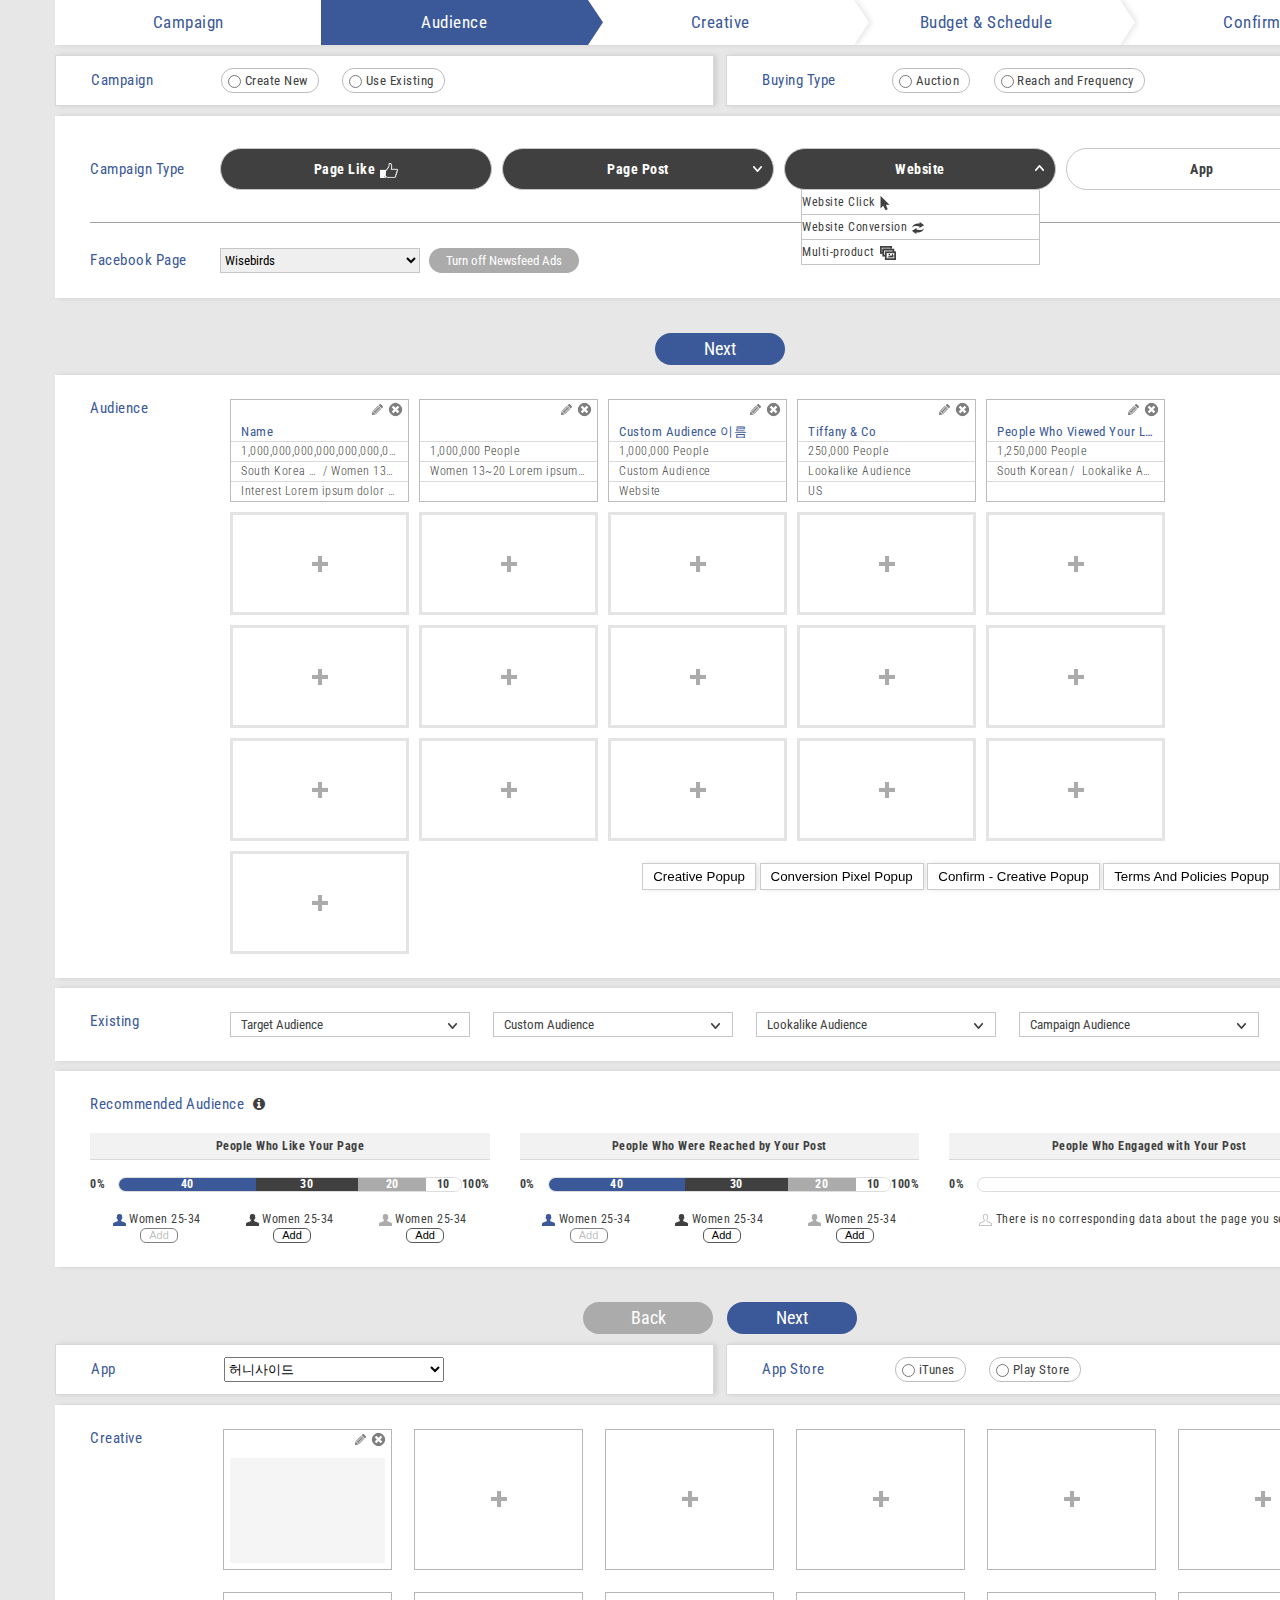
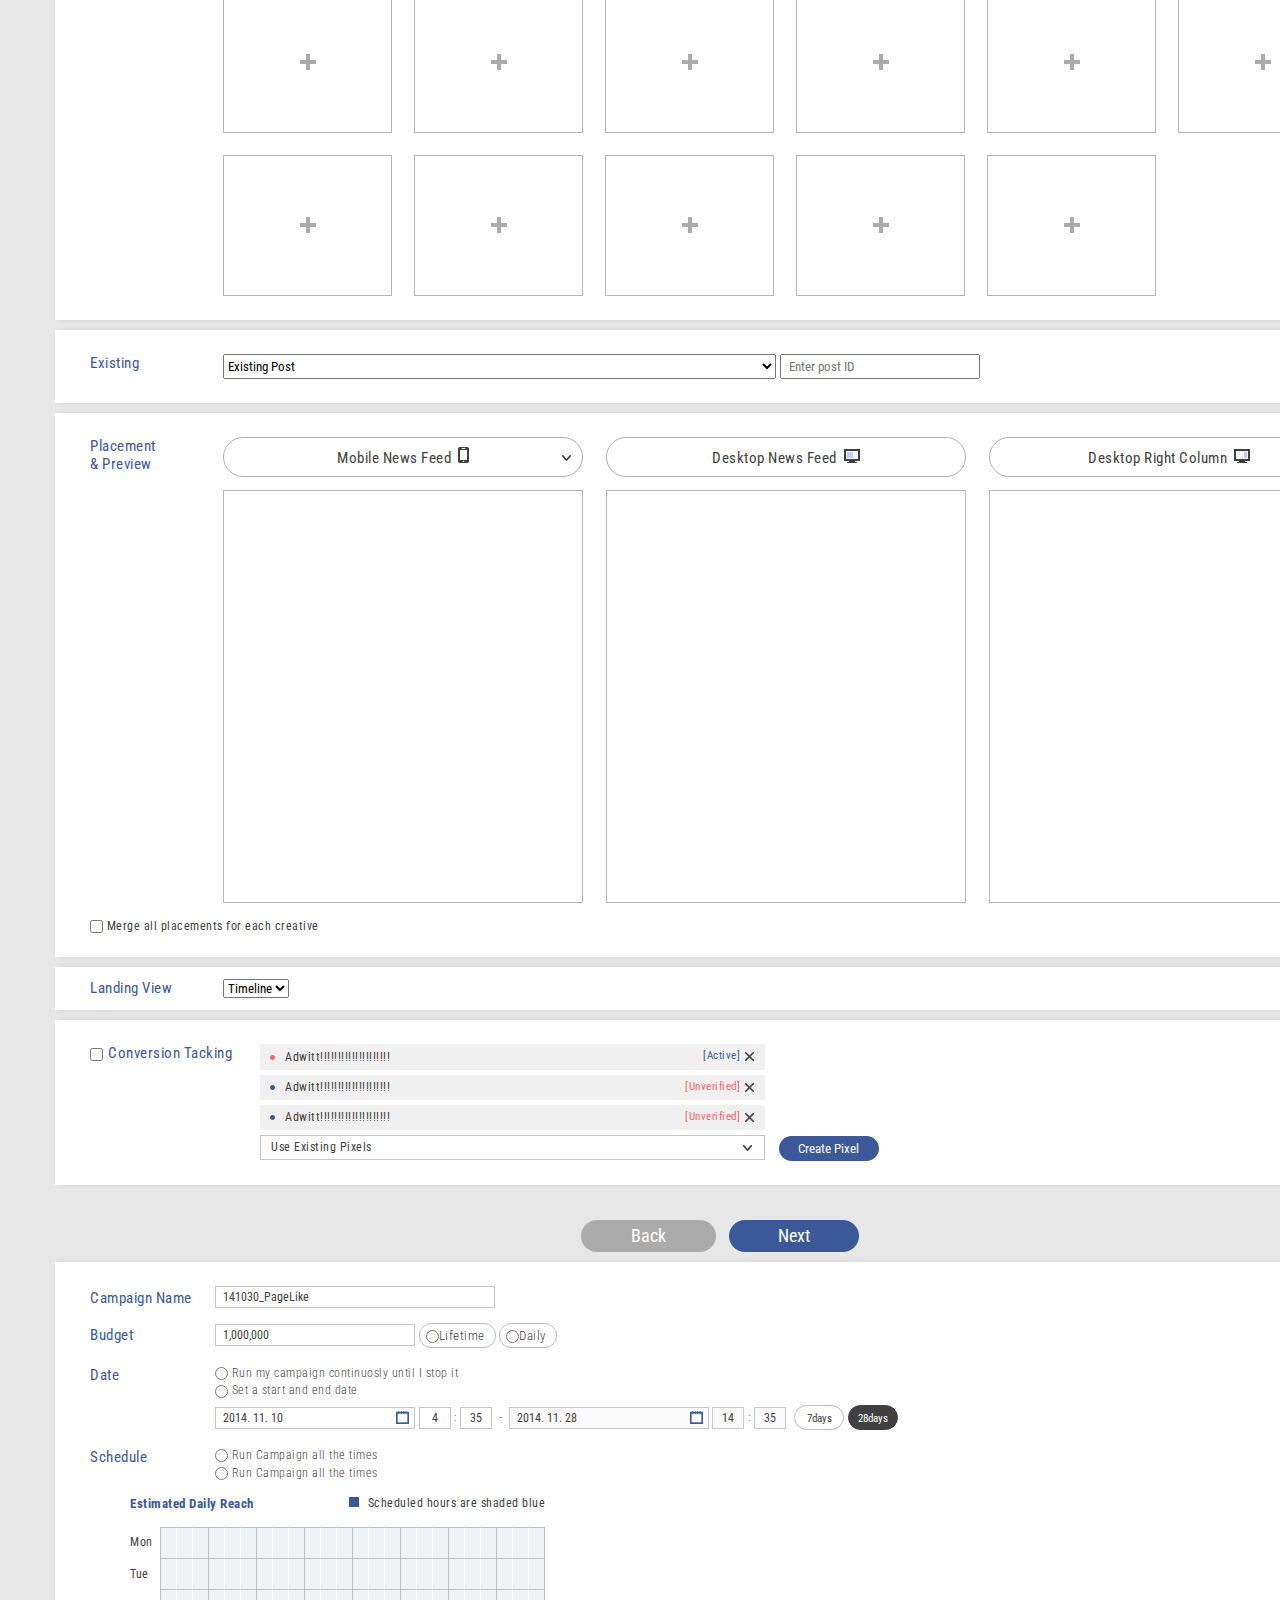
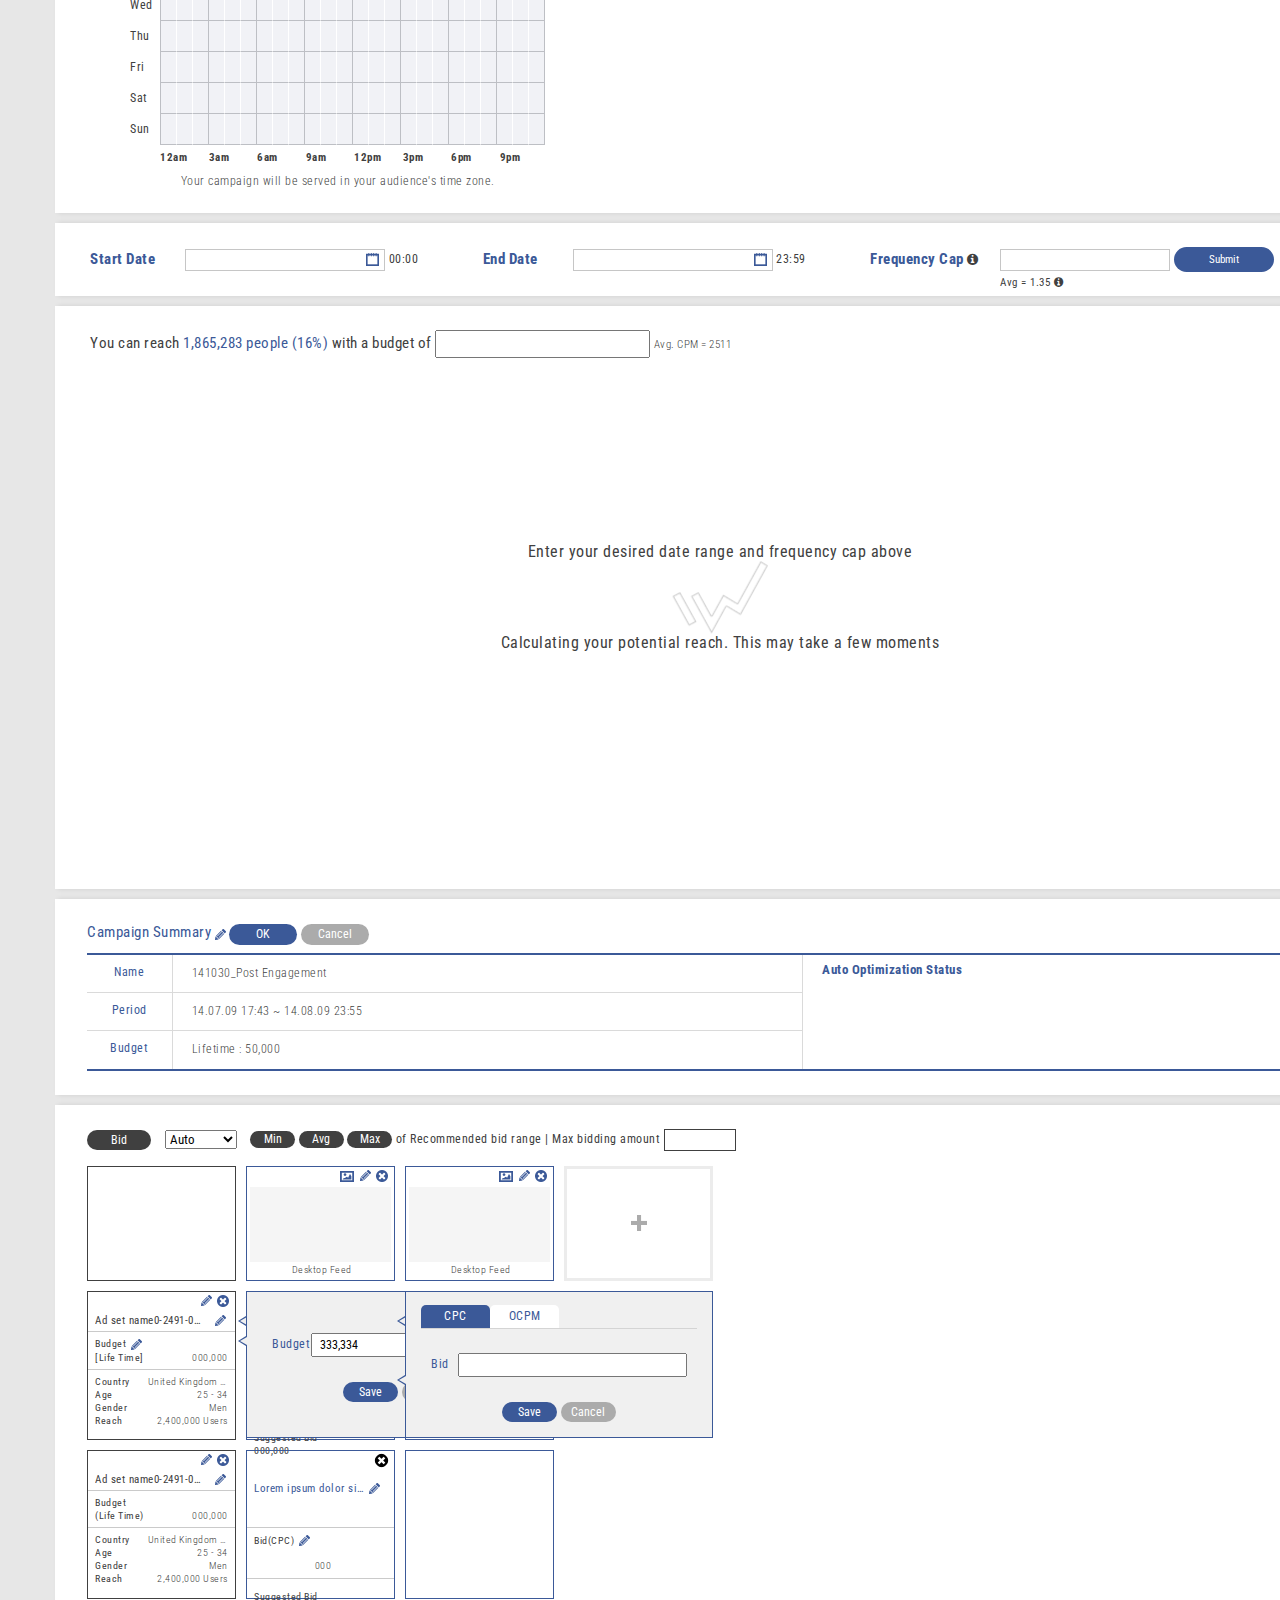
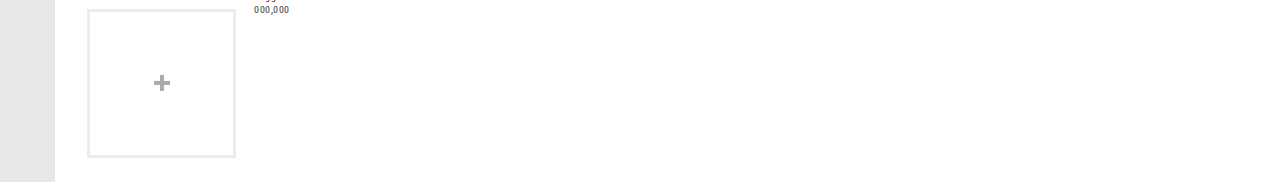
==== adwitt_module/cc_campaign.html @ e37770cb "정리해야함!" ====
<!doctype html>
<html lang="en">
<head>
    <meta charset="UTF-8">
    <title>Adwitt - Create Campaign - Campaign Content</title>
    <link rel="stylesheet" href="css_v1/reset.css"/>
    <link rel="stylesheet" href="css_v1/cc_campaign.css"/>
    <!--<link rel="stylesheet" href="css_v1/schedule_test.css"/>-->
    <!--<link rel="stylesheet" href="css_v1/jquery.fs.selecter.css"/>-->
    <script src="http://code.jquery.com/jquery-1.11.1.min.js"></script>
    <script src="js_v1/jquery.tooltipster.min.js"></script>
    <script src="js_v1/schedule.js"></script>
</head>
<body>
    <div class="container">
        <ul class="list-step">
            <li>
                Campaign
            </li>
            <li class="active">
                Audience
            </li>
            <li>
                Creative
            </li>
            <li>
                Budget &amp; Schedule
            </li>
            <li>
                Confirm
            </li>
        </ul>
        <div class="contents campaign">
            <div class="content">
                <div class="col-campaign">
                    <h4>Campaign</h4>
                    <label>
                        <input type="radio" name="campaign" id=""/>
                        Create New
                    </label>
                    <label>
                        <input type="radio" name="campaign" id=""/>
                        Use Existing
                    </label>
                </div>
                <div class="col-buying-type">
                    <h4>Buying Type</h4>

                    <label>
                        <input type="radio" name="campaign" id=""/>
                        Auction
                    </label>
                    <label>
                        <input type="radio" name="campaign" id=""/>
                        Reach and Frequency
                    </label>
                </div>
            </div>
            <div class="content">
                <div class="row-wrap">
                    <div class="row-campaign-type">
                        <div>
                            <h4>Campaign Type</h4>
                        </div>
                        <!--
                        클래스변경 create-new , use-existing
                        -->
                        <ul class="list-campaign-type use-existing">
                            <li class="depth-1 active">
                                <a href="#" class="page-like">Page Like</a>
                            </li>
                            <li class="depth-1 has-child active">
                                <a href="#">Page Post</a>
                                <ul>

                                    <!-- Only Create New-->
                                    <!--<li>
                                        <a href="#" class="engagement checked">Status</a>
                                    </li>
                                    <li>
                                        <a href="#" class="image-post">Image Post</a>
                                    </li>
                                    <li>
                                        <a href="#" class="video-view">Video View</a>
                                    </li>
                                    <li>
                                        <a href="#" class="offer-claim">Offer Claim</a>
                                    </li>-->



                                    <!-- Only use-existing -->

                                    <li>
                                        <a href="#" class="rnf-comment checked">
                                            <span>Page Post list1 - Comment</span>
                                        </a>
                                    </li>
                                    <li>
                                        <a href="#" class="rnf-gift-box">
                                            <span>Page Post list2 - Present</span>
                                        </a>
                                    </li>
                                    <li>
                                        <a href="#" class="rnf-video">
                                            <span>Page Post list - Video</span>
                                        </a>
                                    </li>
                                    <li>
                                        <a href="#" class="rnf-click">
                                            <span>Website list 1 - Click 긴단어 테스트입니다다다다다다다다닫다다다다다닫다다다</span>
                                        </a>
                                    </li>
                                    <li>
                                        <a href="#" class="rnf-refresh">
                                            <span>Website list 2 - Refresh</span>
                                        </a>
                                    </li>
                                    <li>
                                        <a href="#" class="rnf-multi-product">
                                            <span>Website list 3 - Multi-Product</span>
                                        </a>
                                    </li>
                                    <li>
                                        <a href="#" class="rnf-app-install">
                                            <span>App list 1 - App Install</span>
                                        </a>
                                    </li>
                                    <li>
                                        <a href="#" class="rnf-app-engagement">
                                            <span>App list 2 - App Engagement</span>
                                        </a>
                                    </li>
                                    <li>
                                        <a href="#" class="rnf-comment checked">
                                            <span>Page Post list1 - Comment</span>
                                        </a>
                                    </li>
                                    <li>
                                        <a href="#" class="rnf-gift-box">
                                            <span>Page Post list2 - Present</span>
                                        </a>
                                    </li>
                                    <li>
                                        <a href="#" class="rnf-video">
                                            <span>Page Post list - Video</span>
                                        </a>
                                    </li>
                                    <li>
                                        <a href="#" class="rnf-click">
                                            <span>Website list 1 - Click</span>
                                        </a>
                                    </li>
                                    <li>
                                        <a href="#" class="rnf-refresh">
                                            <span>Website list 2 - Refresh</span>
                                        </a>
                                    </li>
                                    <li>
                                        <a href="#" class="rnf-multi-product">
                                            <span>Website list 3 - Multi-Product</span>
                                        </a>
                                    </li>
                                    <li>
                                        <a href="#" class="rnf-app-install">
                                            <span>App list 1 - App Install</span>
                                        </a>
                                    </li>
                                    <li>
                                        <a href="#" class="rnf-app-engagement">
                                            <span>App list 2 - App Engagement</span>
                                        </a>
                                    </li>
                                </ul>
                            </li>
                            <li class="depth-1 has-child clicked">
                                <a href="#">Website</a>
                                <ul>
                                    <li>
                                        <a href="#" class="website-click">Website Click</a>
                                    </li>
                                    <li>
                                        <a href="#" class="website-conversion">Website Conversion</a>
                                    </li>
                                    <li>
                                        <a href="#" class="multi-product">Multi-product</a>
                                    </li>
                                </ul>
                            </li>
                            <li class="depth-1 has-child">
                                <a href="#">App</a>
                                <ul>
                                    <li>
                                        <a href="#" class="app-install">App Install</a>
                                    </li>
                                    <li>
                                        <a href="#" class="app-engagement">App Engagement</a>
                                    </li>
                                </ul>
                            </li>
                        </ul>
                    </div>
                    <div class="row-facebook-page">
                        <h4>Facebook Page</h4>
                        <select name="" id="" class="select-facebook-page">
                            <option value="">Wisebirds</option>
                        </select>
                        <!-- //활성화되면 active 클래스 추가 -->
                        <button class="btn-turn-off" type="button">Turn off Newsfeed Ads</button>
                    </div>
                </div>
            </div>
            <div class="btn-align-center">
                <button type="button" class="btn btn-next">Next</button>
            </div>
        </div>
        <div class="contents audience">
            <div class="content audience-content">
                <h4>Audience</h4>
                <div class="list-audience">
                    <ul>
                        <!--
                            Target Audience
                            (인구통계학 정보만 입력 했을 경우)
                        -->
                        <li class="has-data">
                            <div class="nth-child-1">
                                <p>Name</p>
                            </div>
                            <div class="nth-child-2">
                                <p>
                                    <span>1,000,000,000,000,000,000,000</span> People
                                </p>
                            </div>
                            <div class="nth-child-3">
                                <p>
                                    <span class="location">South Korea 남한이란 뜻이죠</span><span>Women 13~20</span>
                                </p>
                            </div>
                            <div class="nth-child-4">
                                <p>
                                    Interest Lorem ipsum dolor sit amet, consectetur adipisicing elit. Assumenda cumque dolorem excepturi, facere hic natus omnis perferendis ratione repudiandae? Accusamus dolorum laboriosam repudiandae tempora. Ad asperiores ipsum perferendis recusandae reiciendis.
                                </p>
                            </div>
                            <div class="btn-group">
                                <a href="#">
                                    <img src="../images_v1/button/btn-modify.png" alt="수정"/>
                                </a>
                                <a href="#">
                                    <img src="../images_v1/button/btn-delete.png" alt="수정"/>
                                </a>
                            </div>
                        </li>
                        <!--
                            Target Audience
                            (Custom Aud를 안에서 추가한 경우)
                        -->
                        <li class="has-data">
                            <div class="nth-child-1">
                                <p></p>
                            </div>
                            <div class="nth-child-2">
                                <p><span>1,000,000</span> People</p>
                            </div>
                            <div class="nth-child-3">
                                <p>
                                    Women 13~20 Lorem ipsum dolor sit amet, consectetur adipisicing elit. Architecto, atque autem commodi consectetur deleniti distinctio excepturi fugit id illo incidunt iure magnam maiores maxime, nulla, placeat provident voluptate? Dolore, nobis.
                                </p>
                            </div>
                            <div class="nth-child-4">
                                <p></p>
                            </div>
                            <div class="btn-group">
                                <a href="#">
                                    <img src="../images_v1/button/btn-modify.png" alt="수정"/>
                                </a>
                                <a href="#">
                                    <img src="../images_v1/button/btn-delete.png" alt="수정"/>
                                </a>
                            </div>
                        </li>
                        <!--
                            Custom Audience
                        -->
                        <li class="has-data">
                            <div class="nth-child-1">
                                <p>
                                    Custom Audience 이름
                                </p>
                            </div>
                            <div class="nth-child-2">
                                <p><span>1,000,000</span> People</p>
                            </div>
                            <div class="nth-child-3">
                                <p>
                                    Custom Audience
                                </p>
                            </div>
                            <div class="nth-child-4">
                                <p>
                                    Website
                                </p>
                            </div>
                            <div class="btn-group">
                                <a href="#">
                                    <img src="../images_v1/button/btn-modify.png" alt="수정"/>
                                </a>
                                <a href="#">
                                    <img src="../images_v1/button/btn-delete.png" alt="수정"/>
                                </a>
                            </div>
                        </li>
                        <!--
                            Lookalike Audience
                        -->
                        <li class="has-data">
                            <div class="nth-child-1">
                                <p>
                                    Tiffany & Co
                                </p>
                            </div>
                            <div class="nth-child-2">
                                <p><span>250,000</span> People</p>
                            </div>
                            <div class="nth-child-3">
                                <p>
                                    Lookalike Audience
                                </p>
                            </div>
                            <div class="nth-child-4">
                                <p>
                                    US
                                </p>
                            </div>
                            <div class="btn-group">
                                <a href="#">
                                    <img src="../images_v1/button/btn-modify.png" alt="수정"/>
                                </a>
                                <a href="#">
                                    <img src="../images_v1/button/btn-delete.png" alt="수정"/>
                                </a>
                            </div>
                        </li>
                        <!--
                            Recommended Audience
                        -->
                        <li class="has-data">
                            <div class="nth-child-1">
                                <p>
                                    People Who Viewed Your Lorem ipsum dolor sit amet, consectetur adipisicing elit. Consequatur nemo porro repellendus sint? Earum ex minima obcaecati odit praesentium qui! Animi consequatur corporis est, harum id impedit mollitia necessitatibus odit!
                                </p>
                            </div>
                            <div class="nth-child-2">
                                <p><span>1,250,000</span> People</p>
                            </div>
                            <div class="nth-child-3">
                                <p>
                                <span class="location">
                                    South Korean
                                </span>
                                    Lookalike Audience
                                </p>
                            </div>
                            <div class="nth-child-4">
                                <p>
                                </p>
                            </div>
                            <div class="btn-group">
                                <a href="#">
                                    <img src="../images_v1/button/btn-modify.png" alt="수정"/>
                                </a>
                                <a href="#">
                                    <img src="../images_v1/button/btn-delete.png" alt="수정"/>
                                </a>
                            </div>
                        </li>

                        <li></li>
                        <li></li>
                        <li></li>
                        <li></li>
                        <li></li>
                        <li></li>
                        <li></li>
                        <li></li>
                        <li></li>
                        <li></li>
                        <li></li>
                        <li></li>
                        <li></li>
                        <li></li>
                        <li></li>
                        <li></li>
                    </ul>

                </div>
            </div>

            <!-- Reach & Frequency 를 선택하면 나옴 -->
            <div class="content existing-content">
                <h4>Existing</h4>
                <div class="select-wrap">
                    <div class="select-existing">
                        <strong>Target Audience</strong>
                        <ul>
                            <li><a href="#" class="checked">Target Audience 1</a></li>
                            <li><a href="#">Target Audience 2</a></li>
                            <li><a href="#">Target Audience 3</a></li>
                            <li><a href="#">Target Audience 4</a></li>
                            <li><a href="#">Target Audience 5</a></li>
                            <li><a href="#">Target Audience 6</a></li>
                            <li><a href="#">Target Audience 7</a></li>
                            <li><a href="#">Target Audience 8</a></li>
                            <li><a href="#">Target Audience 9</a></li>
                            <li><a href="#">Target Audience 10</a></li>
                        </ul>
                    </div>
                    <div class="select-existing">
                        <strong>Custom Audience</strong>
                        <ul>
                            <li>
                                <span>Grouping</span>
                                <ul>
                                    <li><a href="#">Lorem ipsum dolor sit.1</a></li>
                                    <li><a href="#">Lorem ipsum dolor sit.2</a></li>
                                    <li><a href="#">Lorem ipsum dolor sit.3</a></li>
                                    <li><a href="#">Lorem ipsum dolor sit.4</a></li>
                                </ul>
                            </li>
                            <li><a href="#">Target Audience 2</a></li>
                            <li><a href="#">Target Audience 3</a></li>
                            <li><a href="#">Target Audience 4</a></li>
                            <li><a href="#">Target Audience 5</a></li>
                            <li><a href="#">Target Audience 6</a></li>
                            <li><a href="#">Target Audience 7</a></li>
                            <li><a href="#">Target Audience 8</a></li>
                            <li><a href="#">Target Audience 9</a></li>
                            <li><a href="#">Target Audience 10</a></li>
                        </ul>
                    </div>
                    <div class="select-existing">
                        <strong>Lookalike Audience</strong>
                        <ul>
                            <li><a href="#">Target Audience 1</a></li>
                            <li><a href="#">Target Audience 2</a></li>
                            <li><a href="#">Target Audience 3</a></li>
                            <li><a href="#">Target Audience 4</a></li>
                            <li><a href="#">Target Audience 5</a></li>
                            <li><a href="#">Target Audience 6</a></li>
                            <li><a href="#">Target Audience 7</a></li>
                            <li><a href="#">Target Audience 8</a></li>
                            <li><a href="#">Target Audience 9</a></li>
                            <li><a href="#">Target Audience 10</a></li>
                        </ul>
                    </div>

                    <div class="select-existing">
                        <strong>Campaign Audience</strong>
                        <ul>
                            <li><a href="#">Target Audience 1</a></li>
                            <li><a href="#">Target Audience 2</a></li>
                            <li><a href="#">Target Audience 3</a></li>
                            <li><a href="#">Target Audience 4</a></li>
                            <li><a href="#">Target Audience 5</a></li>
                            <li><a href="#">Target Audience 6</a></li>
                            <li><a href="#">Target Audience 7</a></li>
                            <li><a href="#">Target Audience 8</a></li>
                            <li><a href="#">Target Audience 9</a></li>
                            <li><a href="#">Target Audience 10</a></li>
                        </ul>
                    </div>
                </div>
            </div>

            <div class="content recommended-audience-content">
                <h4>Recommended Audience <i class="fa fa-info-circle" data-info="&lt;p&gt;Recommended Audience is determined by Innogager’s page insights of last 30 days.&lt;/p&gt;"></i></h4>
                <ul class="list-recommended-audience">
                    <li>
                        <p class="text-recommended-audience">
                            People Who Like Your Page
                        </p>
                        <div class="graph">
                            <span class="text-zero">0%</span>
                            <div class="percent">
                                <span class="one">40</span>
                                <span class="two">30</span>
                                <span class="three">20</span>
                                <span class="four">10</span>
                            </div>
                            <span class="text-hundred">100%</span>
                        </div>
                        <ul class="list-class">
                            <li class="the-first-class">
                                <span>Women 25-34</span>
                                <button type="button" class="btn btn-add" disabled="disabled">Add</button>
                            </li>
                            <li class="the-second-class">
                                <span>Women 25-34</span>
                                <button type="button" class="btn btn-add">Add</button>
                            </li>
                            <li class="the-third-class">
                                <span>Women 25-34</span>
                                <button type="button" class="btn btn-add">Add</button>
                            </li>
                        </ul>
                    </li>
                    <li>
                        <p class="text-recommended-audience">
                            People Who Were Reached by Your Post
                        </p>
                        <div class="graph">
                            <span class="text-zero">0%</span>
                            <div class="percent">
                                <span class="one">40</span>
                                <span class="two">30</span>
                                <span class="three">20</span>
                                <span class="four">10</span>
                            </div>
                            <span class="text-hundred">100%</span>
                        </div>
                        <ul class="list-class">
                            <li class="the-first-class">
                                <span>Women 25-34</span>
                                <button type="button" class="btn btn-add" disabled="disabled">Add</button>
                            </li>
                            <li class="the-second-class">
                                <span>Women 25-34</span>
                                <button type="button" class="btn btn-add">Add</button>
                            </li>
                            <li class="the-third-class">
                                <span>Women 25-34</span>
                                <button type="button" class="btn btn-add">Add</button>
                            </li>
                        </ul>
                    </li>
                    <li>
                        <p class="text-recommended-audience">
                            People Who Engaged with Your Post
                        </p>
                        <div class="graph">
                            <span class="text-zero">0%</span>
                            <div class="percent">
                                <!--값이 없을때 -->
                                <span class="one" style="width : 0;">40</span>
                                <span class="two" style="width : 0;">30</span>
                                <span class="three" style="width : 0;">20</span>
                                <span class="four" style="width : 0;">10</span>
                                <!--위와 같이 0으로 하던가 위를 지우면 된다.-->
                            </div>
                            <span class="text-hundred">100%</span>
                        </div>
                        <ul class="list-class">
                            <li class="the-zero-class">
                                There is no corresponding data about the page you selected.
                            </li>
                        </ul>
                    </li>
                </ul>
            </div>

            <div class="btn-align-center">
                <button type="button" class="btn-back">Back</button>
                <button type="button" class="btn-next">Next</button>
            </div>


            <!--
                2014-11-11 Jinsoo.

                Locale에서의 접속 방법 : managead/jinsuTarget.htm
                파일 위치 : target/cc_campaign.jsp

                Facebook하고 비교할때 필요한 페이스북 아이디 : adwitt@adwitt.com
                비번은 비밀

            <div class="popup-create-target-audience">
                <div class="popup-header">
                    <h5>Create Target Audience</h5>
                </div>
                <div class="popup-container">
                    <div class="col-left">
                        <div class="table-popup-target-audience">
                            <table>
                                <tr>
                                    <th rowspan="2">Add Custom Audience</th>
                                    <td>
                                        <input type="text" name="" id="" placeholder="Choose a custom audience"/>
                                    </td>
                                </tr>
                                <tr>
                                    <td>
                                        <select name="" id="">
                                            <option value="">Create new custom audience</option>
                                        </select>
                                    </td>
                                </tr>
                                <tr class="exclude-custom-audience">
                                    <th>Exclude Custom Audience</th>
                                    <td>
                                        <input type="text" name="" id="" placeholder="Choose a custom audience"/>
                                    </td>
                                </tr>
                                <tr class="location">
                                    <th>Location</th>
                                    <td><input type="text" name="" id=""/></td>
                                </tr>
                                <tr>
                                    <th>Age</th>
                                    <td>
                                        <select name="" id="">
                                            <option value=""></option>
                                        </select>
                                        -
                                        <select name="" id="">
                                            <option value=""></option>
                                        </select>
                                    </td>
                                </tr>
                                <tr>
                                    <th>Gender</th>
                                    <td>
                                        <select name="" id="">
                                            <option value="">All</option>
                                        </select>
                                    </td>
                                </tr>
                                <tr>
                                    <th>Language</th>
                                    <td>
                                        <input type="text" name="" id=""/>
                                    </td>
                                </tr>
                                <tr>
                                    <th>Interest</th>
                                    <td>
                                        <input type="text" name="" id=""/>
                                    </td>
                                </tr>
                                <tr>
                                    <th>Behavior</th>
                                    <td><input type="text" name="" id=""/></td>
                                </tr>
                            </table>
                        </div>
                    </div>
                    <div class="col-right">
                        <p class="text-audience-definition">
                            Audience Definition
                        </p>
                        <div class="box-potential-reach">
                            <p class="text-potential-reach">Potential Reach</p>
                            <p class="text-people">
                                <span>8,400,000</span>People
                            </p>
                            <p class="text-audience-detail">Audience Detail</p>
                            <ul class="list-audience-detail">
                                <li>Location : <span>Korea</span></li>
                                <li>Age : <span>13-26</span></li>
                            </ul>
                        </div>
                    </div>
                </div>
                <div class="popup-footer">
                    <button type="button" class="btn-ok">OK</button>
                    <button type="button" class="btn-cancel">Cancel</button>
                </div>
            </div>
            -->
        </div>
        <div class="contents creative">
            <div class="ad-type-app">
                <div class="content app-content">
                    <h4>App</h4>
                    <select name="" id="">
                        <option value="">허니사이드</option>
                    </select>
                </div>
                <div class="content app-store-content">
                    <h4>App Store</h4>
                    <label>
                        <input type="radio" name="app-store" id=""/>
                        iTunes
                    </label>
                    <label>
                        <input type="radio" name="app-store" id=""/>
                        Play Store
                    </label>
                </div>
            </div>
            <div class="content creative-content">
                <h4>Creative</h4>
                <div class="list-creative">
                    <ul>
                        <li class="has-data">
                            <div class="btn-group">
                                <a href="#"><img src="../images_v1/button/btn-modify.png" alt="수정"/></a>
                                <a href="#"><img src="../images_v1/button/btn-delete.png" alt="삭제"/></a>
                            </div>
                            <div class="image">
                                <img src="http://placekitten.com/g/200/300" alt=""/>
                            </div>
                        </li>
                        <li></li>
                        <li></li>
                        <li></li>
                        <li></li>
                        <li></li>
                        <li></li>
                        <li></li>
                        <li></li>
                        <li></li>
                        <li></li>
                        <li></li>
                        <li></li>
                        <li></li>
                        <li></li>
                        <li></li>
                        <li></li>
                    </ul>
                </div>
            </div>
            <div class="content existing-content">
                <h4>Existing</h4>
                <div>
                    <select name="" id="">
                        <option value="">Existing Post</option>
                    </select>
                    <input type="text" name="" id="" placeholder="Enter post ID"/>
                </div>
            </div>
            <div class="content placement-preview-content">
                <h4>Placement<br/>&amp; Preview</h4>
                <ul class="list-placement-preview">
                    <li>
                        <div class="mobile">
                            <a href="#">
                                <span>Mobile News Feed</span>
                            </a>
                            <div class="sub-child">
                                <div class="select-device">
                                    <select name="" id="">
                                        <option value="">All Mobile Devices</option>
                                        <option value="">Android Devices Only</option>
                                        <option value="">iOS Devices Only</option>
                                        <option value="">Feature Phones Only</option>
                                    </select>
                                </div>
                                <div class="list-detail-device">
                                    <ul>
                                        <li>
                                            Android Smartphones(all)
                                            <button type="button" class="btn-remove">Remove</button>
                                        </li>
                                        <li>
                                            Android Tablets(all)
                                            <button type="button" class="btn-remove">Remove</button>
                                        </li>
                                        <li>
                                            <input type="text" name="" id="" placeholder="Enter a Device Name...(eg. Samsung Galaxy S4)"/>
                                        </li>
                                    </ul>
                                </div>
                                <div class="select-version">
                                    <select name="" id="">
                                        <option value="">All Versions</option>
                                    </select>
                                </div>
                                <p>
                                    <input type="checkbox" name="" id=""/>
                                    <label for="">Only when connected to Wi-Fi</label>
                                </p>
                                <button type="button" class="btn-edit">Edit</button>
                            </div>
                        </div>

                        <div class="preview"></div>

                    </li>
                    <li>
                        <div class="desktop">
                            <a href="#">
                                <span>Desktop News Feed</span>
                            </a>
                        </div>
                        <div class="preview"></div>
                    </li>
                    <li>
                        <div class="desktop-right">
                            <a href="#">
                                <span>Desktop Right Column</span>
                            </a>
                        </div>
                        <div class="preview"></div>
                    </li>
                </ul>
                <p class="chk-merge-all">
                    <input type="checkbox" name="" id=""/>
                    <label for="">Merge all placements for each creative</label>
                </p>
            </div>
            <div class="content landing-view-content">
                <h4>Landing View</h4>
                <div>
                    <select name="" id="">
                        <option value="">Timeline</option>
                        <option value="">Timeline</option>
                        <option value="">Timeline</option>
                        <option value="">Timeline</option>
                        <option value="">Timeline</option>
                        <option value="">Timeline</option>
                        <option value="">Timeline</option>
                        <option value="">Timeline</option>
                        <option value="">Timeline</option>
                    </select>
                </div>
            </div>
            <div class="content conversion-tracking-content">
                <h4><input type="checkbox" name="" id=""/><label>Conversion Tacking</label></h4>
                <div>
                    <!-- ul li 로 만들것 -->
                    <div class="result-conversion-tracking">
                        <p class="active"><span>Adwitt!!!!!!!!!!!!!!!!!!!!</span><button type="button" class="btn-delete-conversion-tracking">Delete</button></p>
                        <p class="unverified"><span>Adwitt!!!!!!!!!!!!!!!!!!!!</span><button type="button" class="btn-delete-conversion-tracking">Delete</button></p>
                        <p class="unverified"><span>Adwitt!!!!!!!!!!!!!!!!!!!!</span><button type="button" class="btn-delete-conversion-tracking">Delete</button></p>
                    </div>
                    <div class="list-conversion-tracking">
                        <p>Use Existing Pixels</p>
                        <ul>
                            <li>
                                <span>Checkout</span>
                                <ul>
                                    <li class="active"><span>Adwitt_kor_checkout</span></li>
                                    <li class="unverified"><span>Adwitt_kor_checkout</span></li>
                                    <li class="unverified"><span>Adwitt_kor_checkout</span></li>
                                </ul>
                            </li>
                            <li>
                                <span>Registration</span>
                                <ul>
                                    <li class="active"><span>Adwitt_kor_checkout</span></li>
                                    <li class="active"><span>Adwitt_kor_checkout</span></li>
                                    <li class="unverified"><span>Adwitt_kor_checkout</span></li>
                                    <li class="unverified"><span>Adwitt_kor_checkout</span></li>
                                    <li class="unverified"><span>Adwitt_kor_checkout</span></li>
                                </ul>
                            </li>
                        </ul>
                    </div>
                    <button type="button" class="btn-create-pixel">Create Pixel</button>
                </div>
            </div>

            <div class="btn-align-center">
                <button type="button" class="btn-back">Back</button>
                <button type="button" class="btn-next">Next</button>
            </div>




        </div>
        <div class="contents budget-schedule">
            <div class="content">
                <div class="table-budget-schedule">
                    <table>
                        <tr class="campaign-name">
                            <th>Campaign Name</th>
                            <td>
                                <input type="text" name="" id="" value="141030_PageLike"/>
                            </td>
                        </tr>
                        <tr class="budget">
                            <th>Budget</th>
                            <td>
                                <input type="text" name="" id="" value="1,000,000"/>
                                <label><input type="radio" name="" id=""/>Lifetime</label>
                                <label><input type="radio" name="" id=""/>Daily</label>
                            </td>
                        </tr>
                        <tr class="date">
                            <th>Date</th>
                            <td>

                                <!-- Budget에서 Daily를 클릭하였을때 나오는 화면 -->
                                <div class="radio-wrap">
                                    <p>
                                        <label>
                                            <input type="radio" name="" id=""/>
                                            Run my campaign continuosly until I stop it
                                        </label>
                                    </p>
                                    <p>
                                        <label>
                                            <input type="radio" name="" id=""/>
                                            Set a start and end date
                                        </label>
                                    </p>
                                </div>

                                <!-- Value값은 테스트 목적으로 넣은것이므로 실서버에서는 제거해주시기 바랍니다. Jinsoo. -->
                                <div class="date-wrap">
                                    <input type="text" class="input-date" name="" id="" value="2014. 11. 10"/>
                                    <input type="text" class="input-hour" name="" id="" value="4"/>
                                    <span>:</span>
                                    <input type="text" class="input-min" name="" id="" value="35"/>

                                    <span class="hyphen">-</span>

                                    <input type="text" class="input-date" name="" id="" value="2014. 11. 28" disabled="disabled"/>
                                    <input type="text" class="input-hour" name="" id="" value="14" disabled="disabled"/>
                                    <span>:</span>
                                    <input type="text" class="input-min" name="" id="" value="35" disabled="disabled"/>

                                    <button type="button" class="btn-date" style="margin-left : 5px;">7days</button>
                                    <button type="button" class="btn-date active">28days</button>
                                </div>

                            </td>
                        </tr>
                        <tr class="schedule">
                            <th>Schedule</th>
                            <td>
                                <p>
                                    <label>
                                        <input type="radio" name="" id=""/>
                                        Run Campaign all the times
                                    </label>
                                </p>
                                <p>
                                    <label>
                                        <input type="radio" name="" id=""/>
                                        Run Campaign all the times
                                    </label>
                                </p>
                            </td>
                        </tr>
                    </table>
                </div>
                <div class="time-wrap" style="display: block;">
                    <div class="time-wrap-heading">
                        <p class="text-title">
                            Estimated Daily Reach
                        </p>
                        <p class="text-desc">
                            Scheduled hours are shaded blue
                        </p>
                    </div>
                    <div class="time-zone first">
                        <div class="day first">
                            <div class="label">
                                <i>
                                    Mon
                                </i>
                            </div>
                            <div class="times day1">
                                <span class="hour time0 first"></span>
                                <span class="hour time1"></span>
                                <span class="hour time2 nth-child-3"></span>

                                <span class="hour time3"></span>
                                <span class="hour time4"></span>
                                <span class="hour time5 nth-child-3"></span>

                                <span class="hour time6"></span>
                                <span class="hour time7"></span>
                                <span class="hour time8 nth-child-3"></span>

                                <span class="hour time9"></span>
                                <span class="hour time10"></span>
                                <span class="hour time11 nth-child-3"></span>

                                <span class="hour time12"></span>
                                <span class="hour time13"></span>
                                <span class="hour time14 nth-child-3"></span>

                                <span class="hour time15"></span>
                                <span class="hour time16"></span>
                                <span class="hour time17 nth-child-3"></span>

                                <span class="hour time18"></span>
                                <span class="hour time19"></span>
                                <span class="hour time20 nth-child-3"></span>

                                <span class="hour time21"></span>
                                <span class="hour time22"></span>
                                <span class="hour time23 nth-child-3"></span>
                            </div>
                        </div>
                        <div class="day">
                            <div class="label">
                                <i>
                                    Tue
                                </i>
                            </div>
                            <div class="times day2">
                                <span class="hour time0 first"></span>
                                <span class="hour time1"></span>
                                <span class="hour time2 nth-child-3"></span>

                                <span class="hour time3"></span>
                                <span class="hour time4"></span>
                                <span class="hour time5 nth-child-3"></span>

                                <span class="hour time6"></span>
                                <span class="hour time7"></span>
                                <span class="hour time8 nth-child-3"></span>

                                <span class="hour time9"></span>
                                <span class="hour time10"></span>
                                <span class="hour time11 nth-child-3"></span>

                                <span class="hour time12"></span>
                                <span class="hour time13"></span>
                                <span class="hour time14 nth-child-3"></span>

                                <span class="hour time15"></span>
                                <span class="hour time16"></span>
                                <span class="hour time17 nth-child-3"></span>

                                <span class="hour time18"></span>
                                <span class="hour time19"></span>
                                <span class="hour time20 nth-child-3"></span>

                                <span class="hour time21"></span>
                                <span class="hour time22"></span>
                                <span class="hour time23 nth-child-3"></span>
                            </div>
                        </div>
                        <div class="day">
                            <div class="label">
                                <i>
                                    Wed
                                </i>
                            </div>
                            <div class="times day3">
                                <span class="hour time0 first"></span>
                                <span class="hour time1"></span>
                                <span class="hour time2 nth-child-3"></span>

                                <span class="hour time3"></span>
                                <span class="hour time4"></span>
                                <span class="hour time5 nth-child-3"></span>

                                <span class="hour time6"></span>
                                <span class="hour time7"></span>
                                <span class="hour time8 nth-child-3"></span>

                                <span class="hour time9"></span>
                                <span class="hour time10"></span>
                                <span class="hour time11 nth-child-3"></span>

                                <span class="hour time12"></span>
                                <span class="hour time13"></span>
                                <span class="hour time14 nth-child-3"></span>

                                <span class="hour time15"></span>
                                <span class="hour time16"></span>
                                <span class="hour time17 nth-child-3"></span>

                                <span class="hour time18"></span>
                                <span class="hour time19"></span>
                                <span class="hour time20 nth-child-3"></span>

                                <span class="hour time21"></span>
                                <span class="hour time22"></span>
                                <span class="hour time23 nth-child-3"></span>
                            </div>
                        </div>
                        <div class="day">
                            <div class="label">
                                <i>
                                    Thu
                                </i>
                            </div>
                            <div class="times day4">
                                <span class="hour time0 first"></span>
                                <span class="hour time1"></span>
                                <span class="hour time2 nth-child-3"></span>

                                <span class="hour time3"></span>
                                <span class="hour time4"></span>
                                <span class="hour time5 nth-child-3"></span>

                                <span class="hour time6"></span>
                                <span class="hour time7"></span>
                                <span class="hour time8 nth-child-3"></span>

                                <span class="hour time9"></span>
                                <span class="hour time10"></span>
                                <span class="hour time11 nth-child-3"></span>

                                <span class="hour time12"></span>
                                <span class="hour time13"></span>
                                <span class="hour time14 nth-child-3"></span>

                                <span class="hour time15"></span>
                                <span class="hour time16"></span>
                                <span class="hour time17 nth-child-3"></span>

                                <span class="hour time18"></span>
                                <span class="hour time19"></span>
                                <span class="hour time20 nth-child-3"></span>

                                <span class="hour time21"></span>
                                <span class="hour time22"></span>
                                <span class="hour time23 nth-child-3"></span>
                            </div>
                        </div>
                        <div class="day">
                            <div class="label">
                                <i>
                                    Fri
                                </i>
                            </div>
                            <div class="times day5">
                                <span class="hour time0 first"></span>
                                <span class="hour time1"></span>
                                <span class="hour time2 nth-child-3"></span>

                                <span class="hour time3"></span>
                                <span class="hour time4"></span>
                                <span class="hour time5 nth-child-3"></span>

                                <span class="hour time6"></span>
                                <span class="hour time7"></span>
                                <span class="hour time8 nth-child-3"></span>

                                <span class="hour time9"></span>
                                <span class="hour time10"></span>
                                <span class="hour time11 nth-child-3"></span>

                                <span class="hour time12"></span>
                                <span class="hour time13"></span>
                                <span class="hour time14 nth-child-3"></span>

                                <span class="hour time15"></span>
                                <span class="hour time16"></span>
                                <span class="hour time17 nth-child-3"></span>

                                <span class="hour time18"></span>
                                <span class="hour time19"></span>
                                <span class="hour time20 nth-child-3"></span>

                                <span class="hour time21"></span>
                                <span class="hour time22"></span>
                                <span class="hour time23 nth-child-3"></span>
                            </div>
                        </div>
                        <div class="day">
                            <div class="label">
                                <i>
                                    Sat
                                </i>
                            </div>
                            <div class="times day6">
                                <span class="hour time0 first"></span>
                                <span class="hour time1"></span>
                                <span class="hour time2 nth-child-3"></span>

                                <span class="hour time3"></span>
                                <span class="hour time4"></span>
                                <span class="hour time5 nth-child-3"></span>

                                <span class="hour time6"></span>
                                <span class="hour time7"></span>
                                <span class="hour time8 nth-child-3"></span>

                                <span class="hour time9"></span>
                                <span class="hour time10"></span>
                                <span class="hour time11 nth-child-3"></span>

                                <span class="hour time12"></span>
                                <span class="hour time13"></span>
                                <span class="hour time14 nth-child-3"></span>

                                <span class="hour time15"></span>
                                <span class="hour time16"></span>
                                <span class="hour time17 nth-child-3"></span>

                                <span class="hour time18"></span>
                                <span class="hour time19"></span>
                                <span class="hour time20 nth-child-3"></span>

                                <span class="hour time21"></span>
                                <span class="hour time22"></span>
                                <span class="hour time23 nth-child-3"></span>
                            </div>
                        </div>
                        <div class="day">
                            <div class="label">
                                <i>
                                    Sun
                                </i>
                            </div>
                            <div class="times day0">
                                <span class="hour time0 first"></span>
                                <span class="hour time1"></span>
                                <span class="hour time2 nth-child-3"></span>

                                <span class="hour time3"></span>
                                <span class="hour time4"></span>
                                <span class="hour time5 nth-child-3"></span>

                                <span class="hour time6"></span>
                                <span class="hour time7"></span>
                                <span class="hour time8 nth-child-3"></span>

                                <span class="hour time9"></span>
                                <span class="hour time10"></span>
                                <span class="hour time11 nth-child-3"></span>

                                <span class="hour time12"></span>
                                <span class="hour time13"></span>
                                <span class="hour time14 nth-child-3"></span>

                                <span class="hour time15"></span>
                                <span class="hour time16"></span>
                                <span class="hour time17 nth-child-3"></span>

                                <span class="hour time18"></span>
                                <span class="hour time19"></span>
                                <span class="hour time20 nth-child-3"></span>

                                <span class="hour time21"></span>
                                <span class="hour time22"></span>
                                <span class="hour time23 nth-child-3"></span>
                            </div>
                        </div>
                    </div>
                    <div class="text-hours">
                        <span>12am</span>
                        <span>3am</span>
                        <span>6am</span>
                        <span>9am</span>
                        <span>12pm</span>
                        <span>3pm</span>
                        <span>6pm</span>
                        <span>9pm</span>
                    </div>
                    <p class="desc">
                        Your campaign will be served in your audience's time zone.
                    </p>
                </div>
            </div>
            <div class="content rnf">
                <div class="table-rnf-budget-schedule">
                    <form action="">
                    <table>
                        <tr>
                            <th class="start-date">Start Date</th>
                            <td class="start-date">
                                <input type="text" class="input-date" name="" id=""/>
                                <span>00:00</span>
                            </td>
                            <th class="end-date">End Date</th>
                            <td class="end-date">
                                <input type="text" class="input-date" name="" id=""/>
                                <span>23:59</span>
                            </td>
                            <th class="frequency-cap">
                                Frequency Cap <i class="fa fa-info-circle"></i>
                            </th>
                            <td class="frequency-cap">
                                <input type="text" name="" id=""/>
                                <button type="submit" class="btn-submit">Submit</button>
                                <p class="text-avg">
                                    Avg = 1.35 <i class="fa fa-info-circle"></i>
                                </p>
                            </td>
                        </tr>
                    </table>
                    </form>
                </div>
            </div>
            <div class="content graph-content">
                <div class="loading">
                    <p>Enter your desired date range and frequency cap above</p>
                    <div>
                        <img src="../images_v1/loading-wisebirds.gif" alt=""/>
                        <p>Calculating your potential reach. This may take a few moments</p>
                    </div>
                </div>
                <div class="graph-result">
                    <p class="text-graph-result">
                        You can reach <span class="number-people">1,865,283 people (16%)</span> with a budget of <input type="text" name="" id=""/> <span class="number-avg-cpm">Avg. CPM = <span>2511</span></span>
                    </p>
                </div>
            </div>
        </div>
        <div class="contents confirm">
            <div class="content">
                <div class="content-heading">
                    <h4>
                        Campaign Summary
                    </h4>
                    <!-- 이걸 클릭을 하면-->
                    <a href="#"><img src="../images_v1/button/btn-modify-blue-large.png" alt="수정"/></a>
                    <div class="btn-group">
                        <button type="button" class="btn-ok">OK</button>
                        <button type="button" class="btn-cancel">Cancel</button>
                    </div>
                </div>
                <div class="table-campaign-summary">
                    <table>
                        <tr class="name">
                            <th>Name</th>
                            <td>
                                <div class="modify-show">
                                    <input type="text" name="" id="" value="141030_Post Engagement"/>
                                </div>
                                <div class="modify-hide">
                                    <p>141030_Post Engagement</p>
                                </div>
                            </td>
                            <td rowspan="3" class="auto-optimization-status">
                                <p>Auto Optimization Status</p>
                                <div class="time-wrap">
                                    <div class="time-wrap-heading">
                                        <p class="text-title">
                                            Estimated Daily Reach
                                            <button type="button" class="btn-ok">OK</button>
                                            <button type="button" class="btn-cancel">Cancel</button>
                                        </p>
                                        <p class="text-desc">
                                            Scheduled hours are shaded blue
                                        </p>
                                    </div>
                                    <div class="time-zone first">
                                    <div class="day first">
                                        <div class="label">
                                            <i>
                                                Mon
                                            </i>
                                        </div>
                                        <div class="times day1">
                                            <span class="hour time0 first"></span>
                                            <span class="hour time1"></span>
                                            <span class="hour time2 nth-child-3"></span>

                                            <span class="hour time3"></span>
                                            <span class="hour time4"></span>
                                            <span class="hour time5 nth-child-3"></span>

                                            <span class="hour time6"></span>
                                            <span class="hour time7"></span>
                                            <span class="hour time8 nth-child-3"></span>

                                            <span class="hour time9"></span>
                                            <span class="hour time10"></span>
                                            <span class="hour time11 nth-child-3"></span>

                                            <span class="hour time12"></span>
                                            <span class="hour time13"></span>
                                            <span class="hour time14 nth-child-3"></span>

                                            <span class="hour time15"></span>
                                            <span class="hour time16"></span>
                                            <span class="hour time17 nth-child-3"></span>

                                            <span class="hour time18"></span>
                                            <span class="hour time19"></span>
                                            <span class="hour time20 nth-child-3"></span>

                                            <span class="hour time21"></span>
                                            <span class="hour time22"></span>
                                            <span class="hour time23 nth-child-3"></span>
                                        </div>
                                    </div>
                                    <div class="day">
                                        <div class="label">
                                            <i>
                                                Tue
                                            </i>
                                        </div>
                                        <div class="times day2">
                                            <span class="hour time0 first"></span>
                                            <span class="hour time1"></span>
                                            <span class="hour time2 nth-child-3"></span>

                                            <span class="hour time3"></span>
                                            <span class="hour time4"></span>
                                            <span class="hour time5 nth-child-3"></span>

                                            <span class="hour time6"></span>
                                            <span class="hour time7"></span>
                                            <span class="hour time8 nth-child-3"></span>

                                            <span class="hour time9"></span>
                                            <span class="hour time10"></span>
                                            <span class="hour time11 nth-child-3"></span>

                                            <span class="hour time12"></span>
                                            <span class="hour time13"></span>
                                            <span class="hour time14 nth-child-3"></span>

                                            <span class="hour time15"></span>
                                            <span class="hour time16"></span>
                                            <span class="hour time17 nth-child-3"></span>

                                            <span class="hour time18"></span>
                                            <span class="hour time19"></span>
                                            <span class="hour time20 nth-child-3"></span>

                                            <span class="hour time21"></span>
                                            <span class="hour time22"></span>
                                            <span class="hour time23 nth-child-3"></span>
                                        </div>
                                    </div>
                                    <div class="day">
                                        <div class="label">
                                            <i>
                                                Wed
                                            </i>
                                        </div>
                                        <div class="times day3">
                                            <span class="hour time0 first"></span>
                                            <span class="hour time1"></span>
                                            <span class="hour time2 nth-child-3"></span>

                                            <span class="hour time3"></span>
                                            <span class="hour time4"></span>
                                            <span class="hour time5 nth-child-3"></span>

                                            <span class="hour time6"></span>
                                            <span class="hour time7"></span>
                                            <span class="hour time8 nth-child-3"></span>

                                            <span class="hour time9"></span>
                                            <span class="hour time10"></span>
                                            <span class="hour time11 nth-child-3"></span>

                                            <span class="hour time12"></span>
                                            <span class="hour time13"></span>
                                            <span class="hour time14 nth-child-3"></span>

                                            <span class="hour time15"></span>
                                            <span class="hour time16"></span>
                                            <span class="hour time17 nth-child-3"></span>

                                            <span class="hour time18"></span>
                                            <span class="hour time19"></span>
                                            <span class="hour time20 nth-child-3"></span>

                                            <span class="hour time21"></span>
                                            <span class="hour time22"></span>
                                            <span class="hour time23 nth-child-3"></span>
                                        </div>
                                    </div>
                                    <div class="day">
                                        <div class="label">
                                            <i>
                                                Thu
                                            </i>
                                        </div>
                                        <div class="times day4">
                                            <span class="hour time0 first"></span>
                                            <span class="hour time1"></span>
                                            <span class="hour time2 nth-child-3"></span>

                                            <span class="hour time3"></span>
                                            <span class="hour time4"></span>
                                            <span class="hour time5 nth-child-3"></span>

                                            <span class="hour time6"></span>
                                            <span class="hour time7"></span>
                                            <span class="hour time8 nth-child-3"></span>

                                            <span class="hour time9"></span>
                                            <span class="hour time10"></span>
                                            <span class="hour time11 nth-child-3"></span>

                                            <span class="hour time12"></span>
                                            <span class="hour time13"></span>
                                            <span class="hour time14 nth-child-3"></span>

                                            <span class="hour time15"></span>
                                            <span class="hour time16"></span>
                                            <span class="hour time17 nth-child-3"></span>

                                            <span class="hour time18"></span>
                                            <span class="hour time19"></span>
                                            <span class="hour time20 nth-child-3"></span>

                                            <span class="hour time21"></span>
                                            <span class="hour time22"></span>
                                            <span class="hour time23 nth-child-3"></span>
                                        </div>
                                    </div>
                                    <div class="day">
                                        <div class="label">
                                            <i>
                                                Fri
                                            </i>
                                        </div>
                                        <div class="times day5">
                                            <span class="hour time0 first"></span>
                                            <span class="hour time1"></span>
                                            <span class="hour time2 nth-child-3"></span>

                                            <span class="hour time3"></span>
                                            <span class="hour time4"></span>
                                            <span class="hour time5 nth-child-3"></span>

                                            <span class="hour time6"></span>
                                            <span class="hour time7"></span>
                                            <span class="hour time8 nth-child-3"></span>

                                            <span class="hour time9"></span>
                                            <span class="hour time10"></span>
                                            <span class="hour time11 nth-child-3"></span>

                                            <span class="hour time12"></span>
                                            <span class="hour time13"></span>
                                            <span class="hour time14 nth-child-3"></span>

                                            <span class="hour time15"></span>
                                            <span class="hour time16"></span>
                                            <span class="hour time17 nth-child-3"></span>

                                            <span class="hour time18"></span>
                                            <span class="hour time19"></span>
                                            <span class="hour time20 nth-child-3"></span>

                                            <span class="hour time21"></span>
                                            <span class="hour time22"></span>
                                            <span class="hour time23 nth-child-3"></span>
                                        </div>
                                    </div>
                                    <div class="day">
                                        <div class="label">
                                            <i>
                                                Sat
                                            </i>
                                        </div>
                                        <div class="times day6">
                                            <span class="hour time0 first"></span>
                                            <span class="hour time1"></span>
                                            <span class="hour time2 nth-child-3"></span>

                                            <span class="hour time3"></span>
                                            <span class="hour time4"></span>
                                            <span class="hour time5 nth-child-3"></span>

                                            <span class="hour time6"></span>
                                            <span class="hour time7"></span>
                                            <span class="hour time8 nth-child-3"></span>

                                            <span class="hour time9"></span>
                                            <span class="hour time10"></span>
                                            <span class="hour time11 nth-child-3"></span>

                                            <span class="hour time12"></span>
                                            <span class="hour time13"></span>
                                            <span class="hour time14 nth-child-3"></span>

                                            <span class="hour time15"></span>
                                            <span class="hour time16"></span>
                                            <span class="hour time17 nth-child-3"></span>

                                            <span class="hour time18"></span>
                                            <span class="hour time19"></span>
                                            <span class="hour time20 nth-child-3"></span>

                                            <span class="hour time21"></span>
                                            <span class="hour time22"></span>
                                            <span class="hour time23 nth-child-3"></span>
                                        </div>
                                    </div>
                                    <div class="day">
                                        <div class="label">
                                            <i>
                                                Sun
                                            </i>
                                        </div>
                                        <div class="times day0">
                                            <span class="hour time0 first"></span>
                                            <span class="hour time1"></span>
                                            <span class="hour time2 nth-child-3"></span>

                                            <span class="hour time3"></span>
                                            <span class="hour time4"></span>
                                            <span class="hour time5 nth-child-3"></span>

                                            <span class="hour time6"></span>
                                            <span class="hour time7"></span>
                                            <span class="hour time8 nth-child-3"></span>

                                            <span class="hour time9"></span>
                                            <span class="hour time10"></span>
                                            <span class="hour time11 nth-child-3"></span>

                                            <span class="hour time12"></span>
                                            <span class="hour time13"></span>
                                            <span class="hour time14 nth-child-3"></span>

                                            <span class="hour time15"></span>
                                            <span class="hour time16"></span>
                                            <span class="hour time17 nth-child-3"></span>

                                            <span class="hour time18"></span>
                                            <span class="hour time19"></span>
                                            <span class="hour time20 nth-child-3"></span>

                                            <span class="hour time21"></span>
                                            <span class="hour time22"></span>
                                            <span class="hour time23 nth-child-3"></span>
                                        </div>
                                    </div>
                                </div>
                                    <div class="text-hours">
                                    <span>12am</span>
                                    <span>3am</span>
                                    <span>6am</span>
                                    <span>9am</span>
                                    <span>12pm</span>
                                    <span>3pm</span>
                                    <span>6pm</span>
                                    <span>9pm</span>
                                </div>
                                    <p class="desc">
                                        Your campaign will be served in your audience's time zone.
                                    </p>
                                </div>
                            </td>
                        </tr>
                        <tr class="period">
                            <th>Period</th>
                            <td>
                                <div class="modify-hide">
                                    <p>
                                        14.07.09 17:43 ~ 14.08.09 23:55
                                    </p>
                                </div>
                                <div class="modify-show">
                                    <div class="date">
                                        <p>
                                            <input class="input-date" type="text" name="" id="" value="2014.11.01"/>
                                            <input class="input-hour" type="text" name="" id="" value="04"/>
                                            <input class="input-min" type="text" name="" id="" value="35"/>
                                            <span>~</span>
                                            <input class="input-date" type="text" name="" id="" value="2014.11.28"/>
                                            <input class="input-hour" type="text" name="" id="" value="04"/>
                                            <input class="input-min" type="text" name="" id="" value="35"/>
                                        </p>
                                        <p class="check-start-date">
                                            <label>
                                                <input type="checkbox" name="" id=""/> Run my campaign continuosuly from the start date
                                            </label>
                                        </p>
                                    </div>
                                    <div class="schedule">
                                        <p>Schedule</p>
                                        <ul>
                                            <li>
                                                <label>
                                                    <input type="radio" name="" id=""/> Run ads all the time
                                                </label>
                                            </li>
                                            <li>
                                                <label>
                                                    <input type="radio" name="" id=""/> Run ads on a schedule
                                                </label>
                                            </li>
                                        </ul>
                                    </div>
                                </div>
                            </td>
                        </tr>
                        <tr class="budget">
                            <th>Budget</th>
                            <td>
                                <div class="modify-hide">
                                    <p>Lifetime : 50,000</p>
                                </div>
                                <div class="modify-show">
                                    <p class="btn-life-time">
                                        <input type="radio" name="time" id="lt" checked="checked"/>
                                        <label for="lt">Lifetime</label>
                                    </p>
                                    <p class="btn-daily">
                                        <input type="radio" name="time" id="daily"/>
                                        <label for="daily">Daily</label>
                                    </p>
                                    <!--<button type="button" class="btn-life-time">Lifetime</button>
                                    <button type="button" class="btn-daily">Daily</button>-->
                                    <input type="text" name="" id="" value="3,000,000"/>
                                </div>
                            </td>
                        </tr>
                    </table>
                </div>
            </div>
            <div class="content">
                <div class="btn-confirm-wrap">
                    <button type="button" class="btn-bid">Bid</button>
                    <div>
                        <select name="" id="">
                            <option value="">Auto</option>
                            <option value="">Custom</option>
                        </select>
                        <p>
                            <button type="button" class="btn-min">Min</button>
                            <button type="button" class="btn-avg">Avg</button>
                            <button type="button" class="btn-max">Max</button>
                            of Recommended bid range
                        </p>
                        <p>| Max bidding amount <input type="text" class="input-bidding-amount" name="" id=""/></p>
                        <button type="button" class="btn-ok">OK</button>
                    </div>
                </div>
                <div class="table-confirm">
                    <table>
                    <tr>
                        <td>
                            <div>

                            </div>
                        </td>
                        <td>
                            <div>
                                <div class="btn-group">
                                    <a href="#">
                                        <img src="../images_v1/button/btn-preview-blue.png" alt="미리보기"/>
                                    </a>
                                    <a href="#">
                                        <img src="../images_v1/button/btn-modify-blue.png" alt="수정"/>
                                    </a>
                                    <a href="#">
                                        <img src="../images_v1/button/btn-delete-blue.png" alt="삭제"/>
                                    </a>
                                </div>
                                <div class="image">

                                </div>
                                <p class="text">
                                    Desktop Feed
                                </p>
                            </div>
                        </td>
                        <td>
                            <div>
                                <div class="btn-group">
                                    <a href="#">
                                        <img src="../images_v1/button/btn-preview-blue.png" alt="미리보기"/>
                                    </a>
                                    <a href="#">
                                        <img src="../images_v1/button/btn-modify-blue.png" alt="수정"/>
                                    </a>
                                    <a href="#">
                                        <img src="../images_v1/button/btn-delete-blue.png" alt="삭제"/>
                                    </a>
                                </div>
                                <div class="image">
                                    <img src="http://placekitten.com/g/200/300" alt=""/>
                                </div>
                                <p class="text">
                                    Desktop Feed
                                </p>
                            </div>
                        </td>
                        <td>
                            <div>
                            </div>
                        </td>
                    </tr>
                    <tr>
                        <td>
                            <div>
                                <div class="btn-group">
                                    <a href="#">
                                        <img src="../images_v1/button/btn-modify-blue.png" alt="수정"/>
                                    </a>
                                    <a href="#">
                                        <img src="../images_v1/button/btn-delete-blue.png" alt="삭제"/>
                                    </a>
                                </div>
                                <p class="ad-set-name">
                                    <span>Ad set name0-2491-0249-1049-10491-20491-04921-049-21049-201</span>
                                    <a href="#"><img src="../images_v1/button/btn-modify-blue.png" alt="수정"/></a>
                                </p>
                                <p class="budget">
                                    <span class="text-left">Budget <a href="#"><img
                                            src="../images_v1/button/btn-modify-blue.png" alt=""/></a>
                                        <br/>[Life Time]</span>
                                    <span class="text-right">000,000</span>
                                </p>
                                <p class="country">
                                    <span class="text-left">Country</span>
                                    <span class="text-right">United Kingdom of Great Britain and Northern Ireland</span>
                                </p>
                                <p class="age">
                                    <span class="text-left">Age</span>
                                    <span class="text-right">25 - 34</span>
                                </p>
                                <p class="gender">
                                    <span class="text-left">Gender</span>
                                    <span class="text-right">Men</span>
                                </p>
                                <p class="reach">
                                    <span class="text-left">Reach</span>
                                    <span class="text-right">2,400,000 Users</span>
                                </p>
                                <div class="popup-ad-set-name popup-tooltip-type" style="">
                                    <div class="popup-tooltip-container">
                                        <p>
                                            <label for="">Name</label>
                                            <input type="text" name="" id="" value="Ad set name"/>
                                        </p>
                                    </div>

                                    <div class="btn-align-center">
                                        <button type="button" class="btn-save">Save</button>
                                        <button type="button" class="btn-cancel">Cancel</button>
                                    </div>
                                </div>
                                <div class="popup-budget popup-tooltip-type" style="">
                                    <div class="popup-tooltip-container">
                                        <p>
                                            <label for="" class="label-budget">Budget</label>
                                            <input type="text" name="" id="" value="333,334"/>
                                        </p>
                                    </div>

                                    <div class="btn-align-center">
                                        <button type="button" class="btn-save">Save</button>
                                        <button type="button" class="btn-cancel">Cancel</button>
                                    </div>
                                </div>
                            </div>
                        </td>
                        <td>
                            <div>
                                <div class="btn-group">
                                    <a href="#">
                                        <img src="../images_v1/button/btn-delete.png" alt="삭제"/>
                                    </a>
                                </div>
                                <p class="campaign-name">
                                        <span>
                                            Lorem ipsum dolor sit amet, consectetur adipisicing elit. Accusantium deleniti distinctio dolores eum numquam porro possimus quisquam veniam voluptates voluptatum. Accusantium blanditiis deleniti esse saepe. Hic illum saepe velit voluptatem.
                                        </span>
                                    <a href="#"><img src="../images_v1/button/btn-modify-blue.png" alt="수정"/></a>
                                </p>
                                <p class="bid-cpc">
                                    <span class="text-left">Bid(CPC)</span>
                                    <a href="#"><img src="../images_v1/button/btn-modify-blue.png" alt="수정"/></a>
                                    <span class="text-right">000</span>
                                </p>
                                <p class="suggested-bid">
                                    Suggested Bid
                                    <br/>
                                    000,000
                                </p>
                                <div class="popup-ad-set-name popup-tooltip-type" style="">
                                    <div class="popup-tooltip-container">
                                        <p>
                                            <label for="">Name</label>
                                            <input type="text" name="" id="" value="Ad set name"/>
                                        </p>
                                    </div>

                                    <div class="btn-align-center">
                                        <button type="button" class="btn-save">Save</button>
                                        <button type="button" class="btn-cancel">Cancel</button>
                                    </div>
                                </div>
                                <div class="popup-cpc-ocpm popup-tooltip-type" style="">
                                    <ul class="tab-menu">
                                        <li>
                                            <a href="#" class="active">CPC</a>
                                        </li>
                                        <li>
                                            <a href="#">OCPM</a>
                                        </li>
                                    </ul>
                                    <div class="popup-tooltip-container">
                                        <div class="cpc" style="display : block;">
                                            <p>
                                                <label for="">Bid</label>
                                                <input type="text" name="" id=""/>
                                            </p>
                                        </div>
                                        <div class="ocpm" style="display : none;">
                                            <ul class="list-ocpm">
                                                <li>
                                                    <label><input type="radio" name="" id=""/>Use default bids (recommended)</label>
                                                </li>
                                                <li>
                                                    <label><input type="radio" name="" id=""/>Manually set up bids</label>
                                                </li>
                                            </ul>
                                            <div style="display : block;">
                                                <p>
                                                    <label for="">Click</label>
                                                    <input type="text" name="" id="" value="307.0"/>
                                                </p>
                                                <p>
                                                    <label for="">Reach</label>
                                                    <input type="text" name="" id="" value="0.0"/>
                                                </p>
                                                <p>
                                                    <label for="">Social</label>
                                                    <input type="text" name="" id="" value="0.0"/>
                                                </p>
                                                <p>
                                                    <label for="">Action</label>
                                                    <input type="text" name="" id="" value="0.0"/>
                                                </p>
                                            </div>
                                        </div>
                                    </div>
                                    <div class="btn-align-center">
                                        <button type="button" class="btn-save">Save</button>
                                        <button type="button" class="btn-cancel">Cancel</button>
                                    </div>
                                </div>
                            </div>
                        </td>
                        <td>
                            <div></div>
                        </td>
                    </tr>
                    <tr>
                        <td>
                            <div>
                                <div class="btn-group">
                                    <a href="#">
                                        <img src="../images_v1/button/btn-modify-blue.png" alt="수정"/>
                                    </a>
                                    <a href="#">
                                        <img src="../images_v1/button/btn-delete-blue.png" alt="삭제"/>
                                    </a>
                                </div>
                                <p class="ad-set-name">
                                    <span>Ad set name0-2491-0249-1049-10491-20491-04921-049-21049-201</span>
                                    <a href="#"><img src="../images_v1/button/btn-modify-blue.png" alt="수정"/></a>
                                </p>
                                <p class="budget">
                                    <span class="text-left">Budget<br/>(Life Time)</span>
                                    <span class="text-right">000,000</span>
                                </p>
                                <p class="country">
                                    <span class="text-left">Country</span>
                                    <span class="text-right">United Kingdom of Great Britain and Northern Ireland</span>
                                </p>
                                <p class="age">
                                    <span class="text-left">Age</span>
                                    <span class="text-right">25 - 34</span>
                                </p>
                                <p class="gender">
                                    <span class="text-left">Gender</span>
                                    <span class="text-right">Men</span>
                                </p>
                                <p class="reach">
                                    <span class="text-left">Reach</span>
                                    <span class="text-right">2,400,000 Users</span>
                                </p>

                            </div>
                        </td>
                        <td>
                            <div>
                                <div class="btn-group">
                                    <a href="#">
                                        <img src="../images_v1/button/btn-delete.png" alt="삭제"/>
                                    </a>
                                </div>
                                <p class="campaign-name">
                                        <span>
                                            Lorem ipsum dolor sit amet, consectetur adipisicing elit. Accusantium deleniti distinctio dolores eum numquam porro possimus quisquam veniam voluptates voluptatum. Accusantium blanditiis deleniti esse saepe. Hic illum saepe velit voluptatem.
                                        </span>
                                    <a href="#"><img src="../images_v1/button/btn-modify-blue.png" alt="수정"/></a>
                                </p>
                                <p class="bid-cpc">
                                    <span class="text-left">Bid(CPC)</span>
                                    <a href="#"><img src="../images_v1/button/btn-modify-blue.png" alt="수정"/></a>
                                    <span class="text-right">000</span>
                                </p>
                                <p class="suggested-bid">
                                    Suggested Bid
                                    <br/>
                                    000,000
                                </p>
                            </div>
                        </td>
                        <td>
                            <div></div>
                        </td>
                    </tr>
                    <tr>
                        <td>
                            <div></div>
                        </td>
                    </tr>
                </table>
                </div>
            </div>
        </div>
    </div>



    <!-- Popup들 -->

    <!-- Creative Popup -->
    <div style="display : none;">
        <div class="popup-creative">
            <div class="popup-header">
                <h5>
                    Creative
                </h5>
            </div>
            <div class="popup-container">
                <!-- 탭 메뉴 a태그에 active가 있으면 활성화 되어 있는것. -->
                <ul class="tab-popup-creative">
                    <li>
                        <a href="#" class="active">Photo</a>
                    </li>
                    <li>
                        <a href="#">Video</a>
                    </li>
                    <li>
                        <a href="#">Website</a>
                    </li>
                    <li>
                        <a href="#">Status</a>
                    </li>
                    <li>
                        <a href="#">Offer</a>
                    </li>
                </ul>

                <!-- 광고타입이 Multi-Product 일 경우 -->
                <div class="content multi-product-content" style="display : none;">
                    <div class="text-box">
                        <div class="popup-content-heading">
                            <p>
                                <strong>Text</strong>
                                Characters remaining : <span>120</span>
                            </p>
                        </div>
                        <div class="textarea-text">
                            <textarea name="" id="" cols="30" rows="10"></textarea>
                        </div>
                    </div>
                    <div class="website-url-box">
                        <div class="popup-content-heading">
                            <p><strong>Website URL</strong></p>
                        </div>
                        <div class="input-website-url">
                            <input type="text" name="" id=""/>
                        </div>
                    </div>
                    <div class="list-image-box">
                        <div class="popup-content-heading">
                            <p class="text">
                                <strong>Image</strong>
                                <span>Minimum image size 460 x 460 &bull; Required ratio 1:1</span>
                            </p>
                            <div class="file-upload">
                                <button class="btn-file-upload" type="button">Upload</button>
                            </div>
                        </div>
                        <div class="list-image">
                            <ul>
                                <li>
                                    <div class="image">
                                        <img src="http://placekitten.com/g/200/300" alt=""/>
                                    </div>
                                    <p class="text-image-size">
                                        680 x 420
                                    </p>
                                </li>
                                <li>
                                    <div class="image">
                                        <img src="http://placekitten.com/g/300/200" alt=""/>
                                    </div>
                                    <p class="text-image-size">
                                        680 x 420
                                    </p>
                                </li>
                                <li class="active">
                                    <div class="image">
                                    </div>
                                    <p class="text-image-size">
                                        680 x 420
                                    </p>
                                </li>
                                <li>
                                    <div class="image">

                                    </div>
                                    <p class="text-image-size">
                                        680 x 420
                                    </p>
                                </li>
                                <li>
                                    <div class="image">

                                    </div>
                                    <p class="text-image-size">
                                        680 x 420
                                    </p>
                                </li>
                                <li>
                                    <div class="image">

                                    </div>
                                    <p class="text-image-size">
                                        680 x 420
                                    </p>
                                </li>
                                <li class="active">
                                    <div class="image">
                                    </div>
                                    <p class="text-image-size">
                                        680 x 420
                                    </p>
                                </li>
                                <li>
                                    <div class="image">

                                    </div>
                                    <p class="text-image-size">
                                        680 x 420
                                    </p>
                                </li>
                                <li>
                                    <div class="image">

                                    </div>
                                    <p class="text-image-size">
                                        680 x 420
                                    </p>
                                </li>
                                <li>
                                    <div class="image">

                                    </div>
                                    <p class="text-image-size">
                                        680 x 420
                                    </p>
                                </li>
                                <li class="active">
                                    <div class="image">
                                    </div>
                                    <p class="text-image-size">
                                        680 x 420
                                    </p>
                                </li>
                                <li>
                                    <div class="image">

                                    </div>
                                    <p class="text-image-size">
                                        680 x 420
                                    </p>
                                </li>
                                <li>
                                    <div class="image">

                                    </div>
                                    <p class="text-image-size">
                                        680 x 420
                                    </p>
                                </li>
                                <li>
                                    <div class="image">

                                    </div>
                                    <p class="text-image-size">
                                        680 x 420
                                    </p>
                                </li>
                                <li class="active">
                                    <div class="image">
                                    </div>
                                    <p class="text-image-size">
                                        680 x 420
                                    </p>
                                </li>
                                <li>
                                    <div class="image">

                                    </div>
                                    <p class="text-image-size">
                                        680 x 420
                                    </p>
                                </li>

                            </ul>
                        </div>
                    </div>
                    <div class="table-multi-product">
                        <div class="table-multi-product-left">
                            <table>
                                <tr class="image">
                                    <td>
                                        <p>
                                            <strong>Image</strong>
                                            <select name="" id="">
                                                <option value="">1</option>
                                            </select>
                                            of <span>2</span>
                                        </p>
                                    </td>
                                </tr>
                                <tr class="link-url">
                                    <td>
                                        <p>
                                            <strong>Link URL</strong>
                                        </p>
                                    </td>
                                </tr>
                                <tr class="description">
                                    <td>
                                        <p>
                                            <strong>Description</strong>
                                            Characters remaining : <span>35</span>
                                        </p>
                                    </td>
                                </tr>
                                <tr class="caption">
                                    <td>
                                        <p>
                                            <strong>Caption</strong>
                                            Characters remaining : <span>30</span>
                                        </p>
                                    </td>
                                </tr>
                            </table>
                        </div>
                        <div class="table-multi-product-right">
                            <table>
                                <tr class="image">
                                    <td>
                                        <div></div>
                                    </td>
                                    <td>
                                        <div></div>
                                    </td>
                                    <td>
                                        <div></div>
                                    </td>
                                </tr>
                                <tr class="link-url">
                                    <td>
                                        <input type="text" name="" id=""/>
                                    </td>
                                    <td>
                                        <input type="text" name="" id=""/>
                                    </td>
                                    <td>
                                        <input type="text" name="" id=""/>
                                    </td>
                                </tr>
                                <tr class="description">
                                    <td>
                                        <input type="text" name="" id=""/>
                                    </td>
                                    <td>
                                        <input type="text" name="" id=""/>
                                    </td>
                                    <td>
                                        <input type="text" name="" id=""/>
                                    </td>
                                </tr>
                                <tr class="caption">
                                    <td>
                                        <input type="text" name="" id=""/>
                                    </td>
                                    <td>
                                        <input type="text" name="" id=""/>
                                    </td>
                                    <td>
                                        <input type="text" name="" id=""/>
                                    </td>
                                </tr>
                            </table>
                        </div>
                    </div>
                </div>
                <!-- //Multi-Product -->

                <!-- 광고타입이 Offer Claim 일경우 -->
                <div class="content offer-claim-content" style="display : none;">
                    <div class="title-box">
                        <div class="popup-content-heading">
                            <p>
                                <strong>Title</strong>
                                Characters remaining : <span>25</span>
                            </p>
                        </div>
                        <div class="input-title">
                            <input type="text" name="" id=""/>
                        </div>
                    </div>
                    <div class="description-box">
                        <div class="popup-content-heading">
                            <p>
                                <strong>Description</strong>
                                Characters remaining : <span>90</span>
                            </p>
                        </div>
                        <div class="textarea-description">
                            <textarea name="" id="" cols="30" rows="10"></textarea>
                        </div>
                    </div>
                    <div class="list-image-box">
                        <div class="popup-content-heading">
                            <p class="text">
                                <strong>Image</strong>
                                <span>Minimum image size 460 x 460 &bull; Required ratio 1:1</span>
                            </p>
                            <div class="file-upload">
                                <button class="btn-file-upload" type="button">Upload</button>
                            </div>
                        </div>

                        <div class="list-image">
                            <ul>
                                <li>
                                    <div class="image">
                                        <img src="http://placekitten.com/g/200/300" alt=""/>
                                    </div>
                                    <p class="text-image-size">
                                        680 x 420
                                    </p>
                                </li>
                                <li>
                                    <div class="image">
                                        <img src="http://placekitten.com/g/300/200" alt=""/>
                                    </div>
                                    <p class="text-image-size">
                                        680 x 420
                                    </p>
                                </li>
                                <li class="active">
                                    <div class="image">
                                    </div>
                                    <p class="text-image-size">
                                        680 x 420
                                    </p>
                                </li>
                                <li>
                                    <div class="image">

                                    </div>
                                    <p class="text-image-size">
                                        680 x 420
                                    </p>
                                </li>
                                <li>
                                    <div class="image">

                                    </div>
                                    <p class="text-image-size">
                                        680 x 420
                                    </p>
                                </li>
                                <li>
                                    <div class="image">

                                    </div>
                                    <p class="text-image-size">
                                        680 x 420
                                    </p>
                                </li>
                                <li class="active">
                                    <div class="image">
                                    </div>
                                    <p class="text-image-size">
                                        680 x 420
                                    </p>
                                </li>
                                <li>
                                    <div class="image">

                                    </div>
                                    <p class="text-image-size">
                                        680 x 420
                                    </p>
                                </li>
                                <li>
                                    <div class="image">

                                    </div>
                                    <p class="text-image-size">
                                        680 x 420
                                    </p>
                                </li>
                                <li>
                                    <div class="image">

                                    </div>
                                    <p class="text-image-size">
                                        680 x 420
                                    </p>
                                </li>
                                <li class="active">
                                    <div class="image">
                                    </div>
                                    <p class="text-image-size">
                                        680 x 420
                                    </p>
                                </li>
                                <li>
                                    <div class="image">

                                    </div>
                                    <p class="text-image-size">
                                        680 x 420
                                    </p>
                                </li>
                                <li>
                                    <div class="image">

                                    </div>
                                    <p class="text-image-size">
                                        680 x 420
                                    </p>
                                </li>
                                <li>
                                    <div class="image">

                                    </div>
                                    <p class="text-image-size">
                                        680 x 420
                                    </p>
                                </li>
                                <li class="active">
                                    <div class="image">
                                    </div>
                                    <p class="text-image-size">
                                        680 x 420
                                    </p>
                                </li>
                                <li>
                                    <div class="image">

                                    </div>
                                    <p class="text-image-size">
                                        680 x 420
                                    </p>
                                </li>

                            </ul>
                        </div>
                    </div>
                    <div class="row">
                        <div class="expiration-date-box">
                            <div class="popup-content-heading">
                                <p>
                                    <strong>Expiration Date</strong>
                                </p>
                            </div>
                            <input class="input-date" type="text" name="" id=""/>
                        </div>
                        <div class="reminder-box">
                            <div class="popup-content-heading">
                                <p>
                                    <strong>Reminder</strong>
                                </p>
                            </div>

                            <input class="input-date" type="text" name="" id=""/>
                            <input type="text" class="input-hour" name="" id=""/><span class="colon">:</span><input type="text" class="input-min" name="" id=""/>
                        </div>
                        <div class="claims-limit-box">
                            <div class="popup-content-heading">
                                <p>
                                    <strong>Claims Limit</strong>
                                </p>
                            </div>

                            <label><input type="radio" name="" id=""/>No Limit</label>
                            <label><input type="radio" name="" id=""/><input type="text" name="" id="" value="100,000"/></label>
                        </div>
                    </div>
                    <div class="terms-conditions-box">
                        <div class="popup-content-heading">
                            <p>
                                <strong>Terms and Conditions</strong>
                            </p>
                        </div>
                        <div class="input-terms-conditions">
                            <input type="text" name="" id="" placeholder="Enter optional terms and conditions"/>
                        </div>
                    </div>
                    <div class="row">
                        <div class="redemption-url-box">
                            <div class="popup-content-heading">
                                <p>
                                    <strong>Redemption URL</strong>
                                </p>
                            </div>
                            <div class="input-redemption-url">
                                <input type="text" name="" id="" placeholder="Enter a website where people can redeem your offer"/>
                            </div>
                        </div>
                        <div class="redemption-code-box">
                            <div class="popup-content-heading">
                                <p>
                                    <strong>Redemption Code</strong>
                                </p>
                            </div>
                            <div class="input-redemption-code">
                                <input type="text" name="" id="" placeholder="Enter a code that people can receive your offer"/>
                            </div>
                        </div>
                    </div>
                    <div class="more-option">
                        <a href="#" class="active">More Option</a>
                        <div class="row">
                            <div class="bar-code-box">
                                <div class="popup-content-heading">
                                    <p>
                                        <strong>Bar Code</strong>
                                    </p>
                                </div>
                                <input type="text" name="" id=""/>
                            </div>
                            <div class="bar-code-format">
                                <div class="popup-content-heading">
                                    <p>
                                        <strong>Bar Code Format</strong>
                                    </p>
                                </div>
                                <select name="" id="">
                                    <option value="">None</option>
                                </select>
                            </div>
                        </div>
                    </div>
                </div>
                <!-- //Offer Claim -->

                <!-- 광고타입이 Photo 일 경우 -->
                <div class="content photo-content" style="display : none;">
                    <div class="text-box">
                        <div class="popup-content-heading">
                            <p>
                                <strong>Text</strong>
                                Characters remaining : <span>120</span>
                            </p>
                        </div>
                        <div class="textarea-text">
                            <textarea name="" id="" cols="30" rows="10"></textarea>
                        </div>
                    </div>
                    <div class="list-image-box">
                        <div class="popup-content-heading">
                            <p class="text">
                                <strong>Image</strong>
                                <span>Minimum image size : 1200 x 444</span>
                            </p>
                            <div class="file-upload">
                                <button class="btn-file-upload" type="button">Upload</button>
                            </div>
                        </div>
                        <div class="list-image">
                            <ul>
                                <li>
                                    <div class="image">
                                        <img src="http://placekitten.com/g/200/300" alt=""/>
                                    </div>
                                    <p class="text-image-size">
                                        680 x 420
                                    </p>
                                </li>
                                <li>
                                    <div class="image">
                                        <img src="http://placekitten.com/g/300/200" alt=""/>
                                    </div>
                                    <p class="text-image-size">
                                        680 x 420
                                    </p>
                                </li>
                                <li class="active">
                                    <div class="image">
                                    </div>
                                    <p class="text-image-size">
                                        680 x 420
                                    </p>
                                </li>
                                <li>
                                    <div class="image">

                                    </div>
                                    <p class="text-image-size">
                                        680 x 420
                                    </p>
                                </li>
                                <li>
                                    <div class="image">

                                    </div>
                                    <p class="text-image-size">
                                        680 x 420
                                    </p>
                                </li>
                                <li>
                                    <div class="image">

                                    </div>
                                    <p class="text-image-size">
                                        680 x 420
                                    </p>
                                </li>
                                <li class="active">
                                    <div class="image">
                                    </div>
                                    <p class="text-image-size">
                                        680 x 420
                                    </p>
                                </li>
                                <li>
                                    <div class="image">

                                    </div>
                                    <p class="text-image-size">
                                        680 x 420
                                    </p>
                                </li>
                                <li>
                                    <div class="image">

                                    </div>
                                    <p class="text-image-size">
                                        680 x 420
                                    </p>
                                </li>
                                <li>
                                    <div class="image">

                                    </div>
                                    <p class="text-image-size">
                                        680 x 420
                                    </p>
                                </li>
                                <li class="active">
                                    <div class="image">
                                    </div>
                                    <p class="text-image-size">
                                        680 x 420
                                    </p>
                                </li>
                                <li>
                                    <div class="image">

                                    </div>
                                    <p class="text-image-size">
                                        680 x 420
                                    </p>
                                </li>
                                <li>
                                    <div class="image">

                                    </div>
                                    <p class="text-image-size">
                                        680 x 420
                                    </p>
                                </li>
                                <li>
                                    <div class="image">

                                    </div>
                                    <p class="text-image-size">
                                        680 x 420
                                    </p>
                                </li>
                                <li class="active">
                                    <div class="image">
                                    </div>
                                    <p class="text-image-size">
                                        680 x 420
                                    </p>
                                </li>
                                <li>
                                    <div class="image">

                                    </div>
                                    <p class="text-image-size">
                                        680 x 420
                                    </p>
                                </li>

                            </ul>
                        </div>
                    </div>
                </div>
                <!-- //Photo -->

                <!-- 광고타입이 Video 일 경우-->
                <div class="content video-content" style="display : none;">
                    <div class="text-box">
                        <div class="popup-content-heading">
                            <p>
                                <strong>Text</strong>
                                Characters remaining : <span>90</span>
                            </p>
                        </div>
                        <div class="textarea-text">
                            <textarea name="" id="" cols="30" rows="10"></textarea>
                        </div>
                    </div>
                    <div class="list-image-box">
                        <div class="popup-content-heading">
                            <p class="text">
                                <strong>Video</strong>
                                <i class="fa fa-info-circle" data-info="&lt;p style=&quot;margin-bottom : 10px;&quot;&gt;Recommended Video Spaces&lt;/p&gt;&lt;p&gt;File size: up to 1 GB&lt;/p&gt;&lt;p&gt;Format: .MOV files&lt;/p&gt;&lt;p&gt;Resolution: At least 720p&lt;/p&gt;&lt;p&gt;Aspect ratio: at least 16:9&lt;/p&gt;"></i>
                            </p>
                            <div class="file-upload">
                                <button class="btn-file-upload" type="button">Upload</button>
                                <form action="" style="position : absolute; opacity : 0;">
                                    <input type="file" name="" id=""/>
                                </form>
                                <button class="btn-file-ok" type="button">OK</button>
                            </div>
                        </div>
                        <div class="list-image">
                            <ul>
                                <li>
                                    <div class="image">
                                        <img src="http://placekitten.com/g/200/300" alt=""/>
                                    </div>
                                    <p class="text-image-size">
                                        Video Name 가나다라마바사자아차카타파
                                    </p>
                                </li>
                                <li>
                                    <div class="image">
                                        <img src="http://placekitten.com/g/300/200" alt=""/>
                                    </div>
                                    <p class="text-image-size">
                                        Video Name
                                    </p>
                                </li>
                                <li class="active">
                                    <div class="image">
                                    </div>
                                    <p class="text-image-size">
                                        Video Name
                                    </p>
                                </li>
                                <li>
                                    <div class="image">

                                    </div>
                                    <p class="text-image-size">
                                        Video Name
                                    </p>
                                </li>
                                <li>
                                    <div class="image">

                                    </div>
                                    <p class="text-image-size">
                                        Video Name
                                    </p>
                                </li>
                                <li>
                                    <div class="image">

                                    </div>
                                    <p class="text-image-size">
                                        Video Name
                                    </p>
                                </li>
                                <li class="active">
                                    <div class="image">
                                    </div>
                                    <p class="text-image-size">
                                        Video Name
                                    </p>
                                </li>
                                <li>
                                    <div class="image">

                                    </div>
                                    <p class="text-image-size">
                                        Video Name
                                    </p>
                                </li>
                                <li>
                                    <div class="image">

                                    </div>
                                    <p class="text-image-size">
                                        Video Name
                                    </p>
                                </li>
                                <li>
                                    <div class="image">

                                    </div>
                                    <p class="text-image-size">
                                        Video Name
                                    </p>
                                </li>
                                <li class="active">
                                    <div class="image">
                                    </div>
                                    <p class="text-image-size">
                                        Video Name
                                    </p>
                                </li>
                                <li>
                                    <div class="image">

                                    </div>
                                    <p class="text-image-size">
                                        Video Name
                                    </p>
                                </li>
                                <li>
                                    <div class="image">

                                    </div>
                                    <p class="text-image-size">
                                        Video Name
                                    </p>
                                </li>
                                <li>
                                    <div class="image">

                                    </div>
                                    <p class="text-image-size">
                                        Video Name
                                    </p>
                                </li>
                                <li class="active">
                                    <div class="image">
                                    </div>
                                    <p class="text-image-size">
                                        Video Name
                                    </p>
                                </li>
                                <li>
                                    <div class="image">

                                    </div>
                                    <p class="text-image-size">
                                        Video Name
                                    </p>
                                </li>

                            </ul>
                        </div>
                    </div>
                    <div class="list-video-thumbnails-box">
                        <div class="popup-content-heading">
                            <p>
                                <strong>Video Thumbnails</strong>
                            </p>
                        </div>
                        <div class="list-video-thumbnails">
                            <ul>
                                <li></li>
                                <li class="active"></li>
                                <li></li>
                                <li></li>
                                <li></li>
                                <li></li>
                                <li></li>
                                <li></li>
                                <li></li>
                                <li></li>
                                <li class="custom-image active">
                                    <img src="http://placekitten.com/g/300/200" alt="">
                                </li>
                            </ul>
                        </div>
                    </div>
                    <div class="row">
                        <div class="call-to-action-box">
                            <div class="popup-content-heading">
                                <p>
                                    <strong>Call to Action</strong>
                                </p>
                            </div>
                            <select name="" id="">
                                <option value="">No Button</option>
                            </select>
                        </div>
                        <div class="link-url-box">
                            <p>
                                Link URL
                            </p>
                            <input type="text" name="" id=""/>
                        </div>
                        <div class="display-link-box">
                            <p>
                                Display Link
                            </p>
                            <input type="text" name="" id=""/>
                        </div>
                    </div>
                </div>
                <!-- //Video-->

                <!-- 광고타입이 Website Click 일 경우 -->
                <div class="content website-click-content" style="display : none;">
                    <div class="text-box">
                        <div class="popup-content-heading">
                            <p>
                                <strong>Text</strong>
                                Characters remaining : <span>90</span>
                            </p>
                        </div>
                        <div class="textarea-text">
                            <textarea name="" id="" cols="30" rows="10"></textarea>
                        </div>
                    </div>
                    <div class="list-image-box">
                        <div class="popup-content-heading">
                            <p class="text">
                                <strong>Image</strong>
                                Recommended Image Size : 1200 x 628
                            </p>
                            <div class="file-upload">
                                <button class="btn-file-upload" type="button">Upload</button>
                            </div>
                        </div>
                        <div class="list-image">
                            <ul>
                                <li>
                                    <div class="image">
                                        <img src="http://placekitten.com/g/200/300" alt=""/>
                                    </div>
                                    <p class="text-image-size">
                                        680 x 420
                                    </p>
                                </li>
                                <li>
                                    <div class="image">
                                        <img src="http://placekitten.com/g/300/200" alt=""/>
                                    </div>
                                    <p class="text-image-size">
                                        680 x 420
                                    </p>
                                </li>
                                <li class="active">
                                    <div class="image">
                                    </div>
                                    <p class="text-image-size">
                                        680 x 420
                                    </p>
                                </li>
                                <li>
                                    <div class="image">

                                    </div>
                                    <p class="text-image-size">
                                        680 x 420
                                    </p>
                                </li>
                                <li>
                                    <div class="image">

                                    </div>
                                    <p class="text-image-size">
                                        680 x 420
                                    </p>
                                </li>
                                <li>
                                    <div class="image">

                                    </div>
                                    <p class="text-image-size">
                                        680 x 420
                                    </p>
                                </li>
                                <li class="active">
                                    <div class="image">
                                    </div>
                                    <p class="text-image-size">
                                        680 x 420
                                    </p>
                                </li>
                                <li>
                                    <div class="image">

                                    </div>
                                    <p class="text-image-size">
                                        680 x 420
                                    </p>
                                </li>
                                <li>
                                    <div class="image">

                                    </div>
                                    <p class="text-image-size">
                                        680 x 420
                                    </p>
                                </li>
                                <li>
                                    <div class="image">

                                    </div>
                                    <p class="text-image-size">
                                        680 x 420
                                    </p>
                                </li>
                                <li class="active">
                                    <div class="image">
                                    </div>
                                    <p class="text-image-size">
                                        680 x 420
                                    </p>
                                </li>
                                <li>
                                    <div class="image">

                                    </div>
                                    <p class="text-image-size">
                                        680 x 420
                                    </p>
                                </li>
                                <li>
                                    <div class="image">

                                    </div>
                                    <p class="text-image-size">
                                        680 x 420
                                    </p>
                                </li>
                                <li>
                                    <div class="image">

                                    </div>
                                    <p class="text-image-size">
                                        680 x 420
                                    </p>
                                </li>
                                <li class="active">
                                    <div class="image">
                                    </div>
                                    <p class="text-image-size">
                                        680 x 420
                                    </p>
                                </li>
                                <li>
                                    <div class="image">

                                    </div>
                                    <p class="text-image-size">
                                        680 x 420
                                    </p>
                                </li>

                            </ul>
                        </div>
                    </div>
                    <div class="link-url-box">
                        <div class="popup-content-heading">
                            <p>
                                <strong>Link URL</strong>
                            </p>
                        </div>
                        <input type="text" name="" id=""/>
                    </div>
                    <div class="link-title-box">
                        <div class="popup-content-heading">
                            <p>
                                <strong>Link Title</strong>
                            </p>
                        </div>
                        <input type="text" name="" id=""/>
                        <p>Characters remaining : <span>25</span></p>
                    </div>
                    <div class="description-box">
                        <div class="popup-content-heading">
                            <p>
                                <strong>Description</strong>
                            </p>
                        </div>
                        <input type="text" name="" id=""/>
                        <p>Characters remaining : <span>90</span></p>
                    </div>
                    <div class="caption-box">
                        <div class="popup-content-heading">
                            <p>
                                <strong>Caption</strong>
                            </p>
                        </div>
                        <input type="text" name="" id=""/>
                        <p>Characters remaining : <span>25</span></p>
                    </div>
                    <div class="call-to-action-box">
                        <div class="popup-content-heading">
                            <p>
                                <strong>Call to Action</strong>
                            </p>
                        </div>
                        <select name="" id="">
                            <option value="">No Button</option>
                        </select>
                    </div>

                </div>
                <!-- //Website Click -->

                <!-- 광고타입이 Status 일 경우 -->
                <div class="content status-content" style="display : none;">
                    <div class="text-box">
                        <div class="popup-content-heading">
                            <p>
                                <strong>Text</strong>
                                Characters remaining : <span>90</span>
                            </p>
                        </div>
                        <div class="textarea-text">
                            <textarea name="" id="" cols="30" rows="10"></textarea>
                        </div>
                    </div>
                </div>
                <!-- //Status -->

                <!-- 광고타입이 App install 일 경우 -->
                <div class="content app-install-content" style="display : block;">

                    <div class="photo" style="display : none;">

                        <div class="text-box">
                            <div class="popup-content-heading">
                                <p>
                                    <strong>Text</strong>
                                    Characters remaining : <span>90</span>
                                </p>
                            </div>
                            <div class="textarea-text">
                                <textarea name="" id="" cols="30" rows="10"></textarea>
                            </div>
                        </div>

                        <div class="list-image-box">
                            <div class="popup-content-heading">
                                <p class="text">
                                    <strong>Image</strong>
                                    Recommended Image Size : 1200 x 628
                                </p>
                                <div class="file-upload">
                                    <button class="btn-file-upload" type="button">Upload</button>
                                </div>
                            </div>
                            <div class="list-image">
                                <ul>
                                    <li>
                                        <div class="image">
                                            <img src="http://placekitten.com/g/200/300" alt=""/>
                                        </div>
                                        <p class="text-image-size">
                                            680 x 420
                                        </p>
                                    </li>
                                    <li>
                                        <div class="image">
                                            <img src="http://placekitten.com/g/300/200" alt=""/>
                                        </div>
                                        <p class="text-image-size">
                                            680 x 420
                                        </p>
                                    </li>
                                    <li class="active">
                                        <div class="image">
                                        </div>
                                        <p class="text-image-size">
                                            680 x 420
                                        </p>
                                    </li>
                                    <li>
                                        <div class="image">

                                        </div>
                                        <p class="text-image-size">
                                            680 x 420
                                        </p>
                                    </li>
                                    <li>
                                        <div class="image">

                                        </div>
                                        <p class="text-image-size">
                                            680 x 420
                                        </p>
                                    </li>
                                    <li>
                                        <div class="image">

                                        </div>
                                        <p class="text-image-size">
                                            680 x 420
                                        </p>
                                    </li>
                                    <li class="active">
                                        <div class="image">
                                        </div>
                                        <p class="text-image-size">
                                            680 x 420
                                        </p>
                                    </li>
                                    <li>
                                        <div class="image">

                                        </div>
                                        <p class="text-image-size">
                                            680 x 420
                                        </p>
                                    </li>
                                    <li>
                                        <div class="image">

                                        </div>
                                        <p class="text-image-size">
                                            680 x 420
                                        </p>
                                    </li>
                                    <li>
                                        <div class="image">

                                        </div>
                                        <p class="text-image-size">
                                            680 x 420
                                        </p>
                                    </li>
                                    <li class="active">
                                        <div class="image">
                                        </div>
                                        <p class="text-image-size">
                                            680 x 420
                                        </p>
                                    </li>
                                    <li>
                                        <div class="image">

                                        </div>
                                        <p class="text-image-size">
                                            680 x 420
                                        </p>
                                    </li>
                                    <li>
                                        <div class="image">

                                        </div>
                                        <p class="text-image-size">
                                            680 x 420
                                        </p>
                                    </li>
                                    <li>
                                        <div class="image">

                                        </div>
                                        <p class="text-image-size">
                                            680 x 420
                                        </p>
                                    </li>
                                    <li class="active">
                                        <div class="image">
                                        </div>
                                        <p class="text-image-size">
                                            680 x 420
                                        </p>
                                    </li>
                                    <li>
                                        <div class="image">

                                        </div>
                                        <p class="text-image-size">
                                            680 x 420
                                        </p>
                                    </li>

                                </ul>
                            </div>
                        </div>

                        <div class="link-title-box">
                            <div class="popup-content-heading">
                                <p>
                                    <strong>Link Title</strong>
                                </p>
                            </div>
                            <input type="text" name="" id=""/>
                            <p>Characters remaining : <span>25</span></p>
                        </div>

                        <div class="call-to-action-box">
                            <div class="popup-content-heading">
                                <p>
                                    <strong>Call to Action</strong>
                                </p>
                            </div>
                            <select name="" id="">
                                <option value="">No Button</option>
                            </select>
                        </div>

                    </div>

                    <div class="video" style="display : block;">

                        <div class="text-box">
                            <div class="popup-content-heading">
                                <p>
                                    <strong>Text</strong>
                                    Characters remaining : <span>90</span>
                                </p>
                            </div>
                            <div class="textarea-text">
                                <textarea name="" id="" cols="30" rows="10"></textarea>
                            </div>
                        </div>

                        <div class="list-image-box">
                            <div class="popup-content-heading">
                                <p class="text">
                                    <strong>Video</strong>
                                    <i class="fa fa-info-circle" data-info="&lt;p style=&quot;margin-bottom : 10px;&quot;&gt;Recommended Video Spaces&lt;/p&gt;&lt;p&gt;File size: up to 1 GB&lt;/p&gt;&lt;p&gt;Format: .MOV files&lt;/p&gt;&lt;p&gt;Resolution: At least 720p&lt;/p&gt;&lt;p&gt;Aspect ratio: at least 16:9&lt;/p&gt;"></i>
                                </p>
                                <div class="file-upload">
                                    <button class="btn-file-upload" type="button">Upload</button>
                                    <form action="" style="position : absolute; opacity : 0;">
                                        <input type="file" name="" id=""/>
                                    </form>
                                    <button class="btn-file-ok" type="button">OK</button>
                                </div>
                            </div>
                            <div class="list-image">
                                <ul>
                                    <li>
                                        <div class="image">
                                            <img src="http://placekitten.com/g/200/300" alt=""/>
                                        </div>
                                        <p class="text-image-size">
                                            Video Name 가나다라마바사자아차카타파
                                        </p>
                                    </li>
                                    <li>
                                        <div class="image">
                                            <img src="http://placekitten.com/g/300/200" alt=""/>
                                        </div>
                                        <p class="text-image-size">
                                            Video Name
                                        </p>
                                    </li>
                                    <li class="active">
                                        <div class="image">
                                        </div>
                                        <p class="text-image-size">
                                            Video Name
                                        </p>
                                    </li>
                                    <li>
                                        <div class="image">

                                        </div>
                                        <p class="text-image-size">
                                            Video Name
                                        </p>
                                    </li>
                                    <li>
                                        <div class="image">

                                        </div>
                                        <p class="text-image-size">
                                            Video Name
                                        </p>
                                    </li>
                                    <li>
                                        <div class="image">

                                        </div>
                                        <p class="text-image-size">
                                            Video Name
                                        </p>
                                    </li>
                                    <li class="active">
                                        <div class="image">
                                        </div>
                                        <p class="text-image-size">
                                            Video Name
                                        </p>
                                    </li>
                                    <li>
                                        <div class="image">

                                        </div>
                                        <p class="text-image-size">
                                            Video Name
                                        </p>
                                    </li>
                                    <li>
                                        <div class="image">

                                        </div>
                                        <p class="text-image-size">
                                            Video Name
                                        </p>
                                    </li>
                                    <li>
                                        <div class="image">

                                        </div>
                                        <p class="text-image-size">
                                            Video Name
                                        </p>
                                    </li>
                                    <li class="active">
                                        <div class="image">
                                        </div>
                                        <p class="text-image-size">
                                            Video Name
                                        </p>
                                    </li>
                                    <li>
                                        <div class="image">

                                        </div>
                                        <p class="text-image-size">
                                            Video Name
                                        </p>
                                    </li>
                                    <li>
                                        <div class="image">

                                        </div>
                                        <p class="text-image-size">
                                            Video Name
                                        </p>
                                    </li>
                                    <li>
                                        <div class="image">

                                        </div>
                                        <p class="text-image-size">
                                            Video Name
                                        </p>
                                    </li>
                                    <li class="active">
                                        <div class="image">
                                        </div>
                                        <p class="text-image-size">
                                            Video Name
                                        </p>
                                    </li>
                                    <li>
                                        <div class="image">

                                        </div>
                                        <p class="text-image-size">
                                            Video Name
                                        </p>
                                    </li>

                                </ul>
                            </div>
                        </div>

                        <div class="list-video-thumbnails-box">
                            <div class="popup-content-heading">
                                <p>
                                    <strong>Video Thumbnails</strong>
                                </p>
                            </div>
                            <div class="list-video-thumbnails">
                                <ul>
                                    <li></li>
                                    <li class="active"></li>
                                    <li></li>
                                    <li></li>
                                    <li></li>
                                    <li></li>
                                    <li></li>
                                    <li></li>
                                    <li></li>
                                    <li></li>
                                    <li class="custom-image active">
                                        <img src="http://placekitten.com/g/300/200" alt="">
                                    </li>
                                </ul>
                            </div>
                        </div>

                        <div class="link-title-box">
                            <div class="popup-content-heading">
                                <p>
                                    <strong>Link Title</strong>
                                </p>
                            </div>
                            <input type="text" name="" id=""/>
                            <p>Characters remaining : <span>25</span></p>
                        </div>

                        <div class="call-to-action-box">
                            <div class="popup-content-heading">
                                <p>
                                    <strong>Call to Action</strong>
                                </p>
                            </div>
                            <select name="" id="">
                                <option value="">No Button</option>
                            </select>
                        </div>

                        <div class="app-store-box">
                            <div class="popup-content-heading">
                                <p class="text">
                                    <strong>Video</strong>
                                </p>
                            </div>
                            <label>
                                <input type="radio" name="a1" id=""/>
                                iTunes
                            </label>
                            <label>
                                <input type="radio" name="a1" id=""/>
                                Play Store
                            </label>
                        </div>
                    </div>

                </div>
                <!-- App Install-->

                <!-- Placement : 모든곳에 공통적으로 들어갑니다. -->
                <div class="list-placement-box">
                    <div class="popup-content-heading">
                        <p>
                            <strong>Placement</strong>
                        </p>
                    </div>
                    <ul class="list-placement">
                        <li>
                            <div class="mobile">
                                <a href="#">
                                    <span>Mobile News Feed</span>
                                </a>
                                <div class="sub-child">
                                    <div class="select-device">
                                        <select name="" id="">
                                            <option value="">All Mobile Devices</option>
                                            <option value="">Android Devices Only</option>
                                            <option value="">iOS Devices Only</option>
                                            <option value="">Feature Phones Only</option>
                                        </select>
                                    </div>
                                    <div class="list-detail-device">
                                        <ul>
                                            <li>
                                                Android Smartphones(all)
                                                <button type="button" class="btn-remove">Remove</button>
                                            </li>
                                            <li>
                                                Android Tablets(all)
                                                <button type="button" class="btn-remove">Remove</button>
                                            </li>
                                            <li>
                                                <input type="text" name="" id="" placeholder="Enter a Device Name...(eg. Samsung Galaxy S4)"/>
                                            </li>
                                        </ul>
                                    </div>
                                    <div class="select-version">
                                        <select name="" id="">
                                            <option value="">All Versions</option>
                                        </select>
                                    </div>
                                    <p>
                                        <input type="checkbox" name="" id=""/>
                                        <label for="">Only when connected to Wi-Fi</label>
                                    </p>
                                    <button type="button" class="btn-edit">Edit</button>
                                </div>
                            </div>
                        </li>
                        <li>
                            <div class="desktop">
                                <a href="#">
                                    <span>Desktop News Feed</span>
                                </a>
                            </div>
                        </li>
                        <li>
                            <div class="desktop-right">
                                <a href="#">
                                    <span>Desktop Right Column</span>
                                </a>
                            </div>
                        </li>
                    </ul>
                    <p class="chk-merge-all">
                        <input type="checkbox" name="" id=""/>
                        <label for="">Merge all placements for each creative</label>
                    </p>
                </div>
                <!-- //Placement -->
            </div>
            <div class="popup-footer">
                <button type="button" class="btn-ok">OK</button>
                <button type="button" class="btn-cancel">Cancel</button>
            </div>
            <div class="alert-only6">
                <p>You can create up to 6 images.</p>
            </div>
            <a href="#" class="btn-popup-close">
                <span>닫기</span>
            </a>
        </div>
        <div class="popup-dim-overlay"></div>
    </div>

    <!-- Create Conversion Tacking Pixel -->
    <div style="display : none;">
        <div class="popup-create-pixel">
            <div class="popup-header">
                <h5>Create a Conversion Tracking Pixel</h5>
            </div>
            <div class="popup-container">

            <div class="table-create-pixel">
                <table>
                    <tr class="name">
                        <th>Name</th>
                        <td>
                            <input type="text" name="" id=""/>
                        </td>
                    </tr>
                    <tr class="category">
                        <th>Category</th>
                        <td>
                            <select name="" id="">
                                <option value="">Checkout</option>
                            </select>
                            <button class="btn-create" type="button">Create</button>
                        </td>
                    </tr>
                    <tr class="code">
                        <th>Code</th>
                        <td>
                            <textarea name="" id="" cols="30" rows="10" placeholder="Choose a custom audience"></textarea>
                        </td>
                    </tr>
                </table>
            </div>

        </div>
            <a href="#" class="btn-popup-close">Close Popup</a>
        </div>
        <div class="popup-dim-overlay"></div>
    </div>

    <!-- Confirm 전 Creative Popup -->
    <div style="display : none;">
        <div class="popup-confirm-creative">
            <div class="popup-header">
                <h5>Creative</h5>
            </div>
            <div class="popup-container">
                <div class="btn-content" style="display : none;">
                    <button type="button" class="btn-create-new">Create New</button>
                    <button type="button" class="btn-choose-existing">Choose Existing</button>
                </div>
                <div class="popup-existing-content">
                    <label for="">Existing</label>
                    <select name="" id="">
                        <option value="">Existing Post</option>
                    </select>
                    <input type="text" name="" id="" placeholder="Enter post ID"/>
                </div>
            </div>
            <div class="popup-footer">
                <button type="button" class="btn-popup-back">Back</button>
                <button type="button" class="btn-popup-ok">OK</button>
            </div>
            <a href="#" class="btn-popup-close">Popup Close</a>
        </div>
        <div class="popup-dim-overlay"></div>
    </div>

    <!-- Terms And Policies -->
    <div style="display : none;">
        <div class="popup-terms-policies">
            <div class="popup-header">
                <h5>Terms and Policies</h5>
            </div>
            <div class="popup-container">
                <p>Your campaign is ready to reserve. Please read the buying policies below</p>
                <div class="terms-policies-content">
                    <p class="title">Reach and Frequency Buying Policies</p>
                    <p class="desc">
                        When you create a campaign using Facebook's reach and frequency buying type you are agreeing to pay the proposed costs<br/>
                        for the advertising inventory you reserve. If you want to change your audience size or frequency, then your costs will also change.<br/>
                        You can make these changes any time before your campaign starts. You can edit your ad creative until your campaign starts.
                    </p>
                    <p class="title">Canceling Campaigns</p>
                    <p class="desc">
                        Campaigns may be canceled and change requests can be made at any time. However, if you frequently cancel your campaigns<br/>
                        you may be unable to use the reach and frequency buying type in the future.
                    </p>
                    <p class="title">Stopping an Active Campaign</p>
                    <p class="desc">
                        Once a campaign starts, it can't be paused and restarted. If you need to stop your active campaign because of unforeseen<br/>
                        circumstances, then you can delete it. You'll be charged for any impressions delivered.
                    </p>
                </div>
                <p class="link-terms-policies">By clicking "Reserve" you agree to Facebook's <a href="#">Terms</a>, <a href="#">Ad Guidelines</a> and <a href="#">Custom Audiences Terms.</a></p>
            </div>
            <div class="popup-footer">
                <button class="btn-popup-back" type="button">Back</button>
                <button class="btn-popup-reserve" type="button">Reserve</button>
            </div>
            <a href="#" class="btn-popup-close">Popup Close</a>
            <div class="loading-reserving">
                <div class="loading-content">
                    <img src="../images_v1/loading-wisebirds.gif" alt=""/>
                    <p>Reserving your audience...</p>
                </div>

            </div>
        </div>
        <div class="popup-dim-overlay"></div>
    </div>

    <div id="jqueryTest">
        <button type="button" id="popup1" data-value="0">Creative Popup</button>
        <button type="button" id="popup2" data-value="0">Conversion Pixel Popup </button>
        <button type="button" id="popup3" data-value="0">Confirm - Creative Popup</button>
        <button type="button" id="popup4" data-value="0">Terms And Policies Popup</button>
    </div>

    <script>
        $('#jqueryTest').on('click','button',function(){
            var _this = $(this);

            switch (_this.attr('id')){
                case 'popup1' :
                    if(_this.attr('data-value') == 0){
                        _this.attr('data-value',1);
                        $('.popup-creative')
                                .css({
                                    'position' : 'fixed'
                                })
                                .parent()
                                .show();
                    }
                    else {
                        _this.attr('data-value',0);
                        $('.popup-creative')
                                .parent()
                                .hide();
                    }
                    break;
                case 'popup2' :
                    if(_this.attr('data-value') == 0){
                        _this.attr('data-value',1);
                        $('.popup-create-pixel')
                                .css({
                                    'position' : 'fixed'
                                })
                                .parent()
                                .show();
                    }
                    else {
                        _this.attr('data-value',0);
                        $('.popup-create-pixel')
                                .parent()
                                .hide();
                    }
                    break;
                case 'popup3' :
                    if(_this.attr('data-value') == 0){
                        _this.attr('data-value',1);
                        $('.popup-confirm-creative')
                                .css({
                                    'position' : 'fixed'
                                })
                                .parent()
                                .show();
                    }
                    else {
                        _this.attr('data-value',0);
                        $('.popup-confirm-creative')
                                .parent()
                                .hide();
                    }
                    break;
                case 'popup4' :
                    if(_this.attr('data-value') == 0){
                        _this.attr('data-value',1);
                        $('.popup-terms-policies')
                                .css({
                                    'position' : 'fixed'
                                })
                                .parent()
                                .show();
                    }
                    else {
                        _this.attr('data-value',0);
                        $('.popup-terms-policies')
                                .parent()
                                .hide();
                    }
                    break;
                default :
                    console.log('없어용~');
            }
        });

        $('.creative').on('click','.popup-creative .tab-popup-creative a',function(e){
            var _this = $(this);
            e.preventDefault();
        });
        $('.fa-info-circle').each(function(){
            $(this).tooltipster({
                animation: 'fade',
                delay: 200,
                theme: 'tooltipster-default',
                touchDevices: false,
                trigger: 'hover',
                content : $(this).attr('data-info'),
                contentAsHTML : true,
                position : 'right'
            });
        });

        // http://formstone.it/components/selecter
        // Selecter Plugin
    </script>
</body>
</html>
---- adwitt_module/css_v1/cc_campaign.css ----
@charset "UTF-8";
/* Variable */
@import url(http://fonts.googleapis.com/css?family=Roboto+Condensed:300italic,400italic,700italic,400,700,300);
/*!
 *  Font Awesome 4.2.0 by @davegandy - http://fontawesome.io - @fontawesome
 *  License - http://fontawesome.io/license (Font: SIL OFL 1.1, CSS: MIT License)
 */
/* FONT PATH
 * -------------------------- */
@font-face {
  font-family: 'FontAwesome';
  src: url("../fonts/fontawesome-webfont.eot?v=4.2.0");
  src: url("../fonts/fontawesome-webfont.eot?#iefix&v=4.2.0") format("embedded-opentype"), url("../fonts/fontawesome-webfont.woff?v=4.2.0") format("woff"), url("../fonts/fontawesome-webfont.ttf?v=4.2.0") format("truetype"), url("../fonts/fontawesome-webfont.svg?v=4.2.0#fontawesomeregular") format("svg");
  font-weight: normal;
  font-style: normal;
}
.fa {
  display: inline-block;
  font: normal normal normal 14px/1 FontAwesome;
  font-size: inherit;
  text-rendering: auto;
  -webkit-font-smoothing: antialiased;
  -moz-osx-font-smoothing: grayscale;
}

/* makes the font 33% larger relative to the icon container */
.fa-lg {
  font-size: 1.33333em;
  line-height: 0.75em;
  vertical-align: -15%;
}

.fa-2x {
  font-size: 2em;
}

.fa-3x {
  font-size: 3em;
}

.fa-4x {
  font-size: 4em;
}

.fa-5x {
  font-size: 5em;
}

.fa-fw {
  width: 1.28571em;
  text-align: center;
}

.fa-ul {
  padding-left: 0;
  margin-left: 2.14286em;
  list-style-type: none;
}
.fa-ul > li {
  position: relative;
}

.fa-li {
  position: absolute;
  left: -2.14286em;
  width: 2.14286em;
  top: 0.14286em;
  text-align: center;
}
.fa-li.fa-lg {
  left: -1.85714em;
}

.fa-border {
  padding: .2em .25em .15em;
  border: solid 0.08em #eee;
  border-radius: .1em;
}

.pull-right {
  float: right;
}

.pull-left {
  float: left;
}

.fa.pull-left {
  margin-right: .3em;
}
.fa.pull-right {
  margin-left: .3em;
}

.fa-spin {
  -webkit-animation: fa-spin 2s infinite linear;
  animation: fa-spin 2s infinite linear;
}

@-webkit-keyframes fa-spin {
  0% {
    -webkit-transform: rotate(0deg);
    transform: rotate(0deg);
  }
  100% {
    -webkit-transform: rotate(359deg);
    transform: rotate(359deg);
  }
}
@keyframes fa-spin {
  0% {
    -webkit-transform: rotate(0deg);
    transform: rotate(0deg);
  }
  100% {
    -webkit-transform: rotate(359deg);
    transform: rotate(359deg);
  }
}
.fa-rotate-90 {
  filter: progid:DXImageTransform.Microsoft.BasicImage(rotation=1);
  -webkit-transform: rotate(90deg);
  -ms-transform: rotate(90deg);
  transform: rotate(90deg);
}

.fa-rotate-180 {
  filter: progid:DXImageTransform.Microsoft.BasicImage(rotation=2);
  -webkit-transform: rotate(180deg);
  -ms-transform: rotate(180deg);
  transform: rotate(180deg);
}

.fa-rotate-270 {
  filter: progid:DXImageTransform.Microsoft.BasicImage(rotation=3);
  -webkit-transform: rotate(270deg);
  -ms-transform: rotate(270deg);
  transform: rotate(270deg);
}

.fa-flip-horizontal {
  filter: progid:DXImageTransform.Microsoft.BasicImage(rotation=0);
  -webkit-transform: scale(-1, 1);
  -ms-transform: scale(-1, 1);
  transform: scale(-1, 1);
}

.fa-flip-vertical {
  filter: progid:DXImageTransform.Microsoft.BasicImage(rotation=2);
  -webkit-transform: scale(1, -1);
  -ms-transform: scale(1, -1);
  transform: scale(1, -1);
}

:root .fa-rotate-90,
:root .fa-rotate-180,
:root .fa-rotate-270,
:root .fa-flip-horizontal,
:root .fa-flip-vertical {
  filter: none;
}

.fa-stack {
  position: relative;
  display: inline-block;
  width: 2em;
  height: 2em;
  line-height: 2em;
  vertical-align: middle;
}

.fa-stack-1x, .fa-stack-2x {
  position: absolute;
  left: 0;
  width: 100%;
  text-align: center;
}

.fa-stack-1x {
  line-height: inherit;
}

.fa-stack-2x {
  font-size: 2em;
}

.fa-inverse {
  color: #fff;
}

/* Font Awesome uses the Unicode Private Use Area (PUA) to ensure screen
   readers do not read off random characters that represent icons */
.fa-glass:before {
  content: "";
}

.fa-music:before {
  content: "";
}

.fa-search:before {
  content: "";
}

.fa-envelope-o:before {
  content: "";
}

.fa-heart:before {
  content: "";
}

.fa-star:before {
  content: "";
}

.fa-star-o:before {
  content: "";
}

.fa-user:before {
  content: "";
}

.fa-film:before {
  content: "";
}

.fa-th-large:before {
  content: "";
}

.fa-th:before {
  content: "";
}

.fa-th-list:before {
  content: "";
}

.fa-check:before {
  content: "";
}

.fa-remove:before,
.fa-close:before,
.fa-times:before {
  content: "";
}

.fa-search-plus:before {
  content: "";
}

.fa-search-minus:before {
  content: "";
}

.fa-power-off:before {
  content: "";
}

.fa-signal:before {
  content: "";
}

.fa-gear:before,
.fa-cog:before {
  content: "";
}

.fa-trash-o:before {
  content: "";
}

.fa-home:before {
  content: "";
}

.fa-file-o:before {
  content: "";
}

.fa-clock-o:before {
  content: "";
}

.fa-road:before {
  content: "";
}

.fa-download:before {
  content: "";
}

.fa-arrow-circle-o-down:before {
  content: "";
}

.fa-arrow-circle-o-up:before {
  content: "";
}

.fa-inbox:before {
  content: "";
}

.fa-play-circle-o:before {
  content: "";
}

.fa-rotate-right:before,
.fa-repeat:before {
  content: "";
}

.fa-refresh:before {
  content: "";
}

.fa-list-alt:before {
  content: "";
}

.fa-lock:before {
  content: "";
}

.fa-flag:before {
  content: "";
}

.fa-headphones:before {
  content: "";
}

.fa-volume-off:before {
  content: "";
}

.fa-volume-down:before {
  content: "";
}

.fa-volume-up:before {
  content: "";
}

.fa-qrcode:before {
  content: "";
}

.fa-barcode:before {
  content: "";
}

.fa-tag:before {
  content: "";
}

.fa-tags:before {
  content: "";
}

.fa-book:before {
  content: "";
}

.fa-bookmark:before {
  content: "";
}

.fa-print:before {
  content: "";
}

.fa-camera:before {
  content: "";
}

.fa-font:before {
  content: "";
}

.fa-bold:before {
  content: "";
}

.fa-italic:before {
  content: "";
}

.fa-text-height:before {
  content: "";
}

.fa-text-width:before {
  content: "";
}

.fa-align-left:before {
  content: "";
}

.fa-align-center:before {
  content: "";
}

.fa-align-right:before {
  content: "";
}

.fa-align-justify:before {
  content: "";
}

.fa-list:before {
  content: "";
}

.fa-dedent:before,
.fa-outdent:before {
  content: "";
}

.fa-indent:before {
  content: "";
}

.fa-video-camera:before {
  content: "";
}

.fa-photo:before,
.fa-image:before,
.fa-picture-o:before {
  content: "";
}

.fa-pencil:before {
  content: "";
}

.fa-map-marker:before {
  content: "";
}

.fa-adjust:before {
  content: "";
}

.fa-tint:before {
  content: "";
}

.fa-edit:before,
.fa-pencil-square-o:before {
  content: "";
}

.fa-share-square-o:before {
  content: "";
}

.fa-check-square-o:before {
  content: "";
}

.fa-arrows:before {
  content: "";
}

.fa-step-backward:before {
  content: "";
}

.fa-fast-backward:before {
  content: "";
}

.fa-backward:before {
  content: "";
}

.fa-play:before {
  content: "";
}

.fa-pause:before {
  content: "";
}

.fa-stop:before {
  content: "";
}

.fa-forward:before {
  content: "";
}

.fa-fast-forward:before {
  content: "";
}

.fa-step-forward:before {
  content: "";
}

.fa-eject:before {
  content: "";
}

.fa-chevron-left:before {
  content: "";
}

.fa-chevron-right:before {
  content: "";
}

.fa-plus-circle:before {
  content: "";
}

.fa-minus-circle:before {
  content: "";
}

.fa-times-circle:before {
  content: "";
}

.fa-check-circle:before {
  content: "";
}

.fa-question-circle:before {
  content: "";
}

.fa-info-circle:before {
  content: "";
}

.fa-crosshairs:before {
  content: "";
}

.fa-times-circle-o:before {
  content: "";
}

.fa-check-circle-o:before {
  content: "";
}

.fa-ban:before {
  content: "";
}

.fa-arrow-left:before {
  content: "";
}

.fa-arrow-right:before {
  content: "";
}

.fa-arrow-up:before {
  content: "";
}

.fa-arrow-down:before {
  content: "";
}

.fa-mail-forward:before,
.fa-share:before {
  content: "";
}

.fa-expand:before {
  content: "";
}

.fa-compress:before {
  content: "";
}

.fa-plus:before {
  content: "";
}

.fa-minus:before {
  content: "";
}

.fa-asterisk:before {
  content: "";
}

.fa-exclamation-circle:before {
  content: "";
}

.fa-gift:before {
  content: "";
}

.fa-leaf:before {
  content: "";
}

.fa-fire:before {
  content: "";
}

.fa-eye:before {
  content: "";
}

.fa-eye-slash:before {
  content: "";
}

.fa-warning:before,
.fa-exclamation-triangle:before {
  content: "";
}

.fa-plane:before {
  content: "";
}

.fa-calendar:before {
  content: "";
}

.fa-random:before {
  content: "";
}

.fa-comment:before {
  content: "";
}

.fa-magnet:before {
  content: "";
}

.fa-chevron-up:before {
  content: "";
}

.fa-chevron-down:before {
  content: "";
}

.fa-retweet:before {
  content: "";
}

.fa-shopping-cart:before {
  content: "";
}

.fa-folder:before {
  content: "";
}

.fa-folder-open:before {
  content: "";
}

.fa-arrows-v:before {
  content: "";
}

.fa-arrows-h:before {
  content: "";
}

.fa-bar-chart-o:before,
.fa-bar-chart:before {
  content: "";
}

.fa-twitter-square:before {
  content: "";
}

.fa-facebook-square:before {
  content: "";
}

.fa-camera-retro:before {
  content: "";
}

.fa-key:before {
  content: "";
}

.fa-gears:before,
.fa-cogs:before {
  content: "";
}

.fa-comments:before {
  content: "";
}

.fa-thumbs-o-up:before {
  content: "";
}

.fa-thumbs-o-down:before {
  content: "";
}

.fa-star-half:before {
  content: "";
}

.fa-heart-o:before {
  content: "";
}

.fa-sign-out:before {
  content: "";
}

.fa-linkedin-square:before {
  content: "";
}

.fa-thumb-tack:before {
  content: "";
}

.fa-external-link:before {
  content: "";
}

.fa-sign-in:before {
  content: "";
}

.fa-trophy:before {
  content: "";
}

.fa-github-square:before {
  content: "";
}

.fa-upload:before {
  content: "";
}

.fa-lemon-o:before {
  content: "";
}

.fa-phone:before {
  content: "";
}

.fa-square-o:before {
  content: "";
}

.fa-bookmark-o:before {
  content: "";
}

.fa-phone-square:before {
  content: "";
}

.fa-twitter:before {
  content: "";
}

.fa-facebook:before {
  content: "";
}

.fa-github:before {
  content: "";
}

.fa-unlock:before {
  content: "";
}

.fa-credit-card:before {
  content: "";
}

.fa-rss:before {
  content: "";
}

.fa-hdd-o:before {
  content: "";
}

.fa-bullhorn:before {
  content: "";
}

.fa-bell:before {
  content: "";
}

.fa-certificate:before {
  content: "";
}

.fa-hand-o-right:before {
  content: "";
}

.fa-hand-o-left:before {
  content: "";
}

.fa-hand-o-up:before {
  content: "";
}

.fa-hand-o-down:before {
  content: "";
}

.fa-arrow-circle-left:before {
  content: "";
}

.fa-arrow-circle-right:before {
  content: "";
}

.fa-arrow-circle-up:before {
  content: "";
}

.fa-arrow-circle-down:before {
  content: "";
}

.fa-globe:before {
  content: "";
}

.fa-wrench:before {
  content: "";
}

.fa-tasks:before {
  content: "";
}

.fa-filter:before {
  content: "";
}

.fa-briefcase:before {
  content: "";
}

.fa-arrows-alt:before {
  content: "";
}

.fa-group:before,
.fa-users:before {
  content: "";
}

.fa-chain:before,
.fa-link:before {
  content: "";
}

.fa-cloud:before {
  content: "";
}

.fa-flask:before {
  content: "";
}

.fa-cut:before,
.fa-scissors:before {
  content: "";
}

.fa-copy:before,
.fa-files-o:before {
  content: "";
}

.fa-paperclip:before {
  content: "";
}

.fa-save:before,
.fa-floppy-o:before {
  content: "";
}

.fa-square:before {
  content: "";
}

.fa-navicon:before,
.fa-reorder:before,
.fa-bars:before {
  content: "";
}

.fa-list-ul:before {
  content: "";
}

.fa-list-ol:before {
  content: "";
}

.fa-strikethrough:before {
  content: "";
}

.fa-underline:before {
  content: "";
}

.fa-table:before {
  content: "";
}

.fa-magic:before {
  content: "";
}

.fa-truck:before {
  content: "";
}

.fa-pinterest:before {
  content: "";
}

.fa-pinterest-square:before {
  content: "";
}

.fa-google-plus-square:before {
  content: "";
}

.fa-google-plus:before {
  content: "";
}

.fa-money:before {
  content: "";
}

.fa-caret-down:before {
  content: "";
}

.fa-caret-up:before {
  content: "";
}

.fa-caret-left:before {
  content: "";
}

.fa-caret-right:before {
  content: "";
}

.fa-columns:before {
  content: "";
}

.fa-unsorted:before,
.fa-sort:before {
  content: "";
}

.fa-sort-down:before,
.fa-sort-desc:before {
  content: "";
}

.fa-sort-up:before,
.fa-sort-asc:before {
  content: "";
}

.fa-envelope:before {
  content: "";
}

.fa-linkedin:before {
  content: "";
}

.fa-rotate-left:before,
.fa-undo:before {
  content: "";
}

.fa-legal:before,
.fa-gavel:before {
  content: "";
}

.fa-dashboard:before,
.fa-tachometer:before {
  content: "";
}

.fa-comment-o:before {
  content: "";
}

.fa-comments-o:before {
  content: "";
}

.fa-flash:before,
.fa-bolt:before {
  content: "";
}

.fa-sitemap:before {
  content: "";
}

.fa-umbrella:before {
  content: "";
}

.fa-paste:before,
.fa-clipboard:before {
  content: "";
}

.fa-lightbulb-o:before {
  content: "";
}

.fa-exchange:before {
  content: "";
}

.fa-cloud-download:before {
  content: "";
}

.fa-cloud-upload:before {
  content: "";
}

.fa-user-md:before {
  content: "";
}

.fa-stethoscope:before {
  content: "";
}

.fa-suitcase:before {
  content: "";
}

.fa-bell-o:before {
  content: "";
}

.fa-coffee:before {
  content: "";
}

.fa-cutlery:before {
  content: "";
}

.fa-file-text-o:before {
  content: "";
}

.fa-building-o:before {
  content: "";
}

.fa-hospital-o:before {
  content: "";
}

.fa-ambulance:before {
  content: "";
}

.fa-medkit:before {
  content: "";
}

.fa-fighter-jet:before {
  content: "";
}

.fa-beer:before {
  content: "";
}

.fa-h-square:before {
  content: "";
}

.fa-plus-square:before {
  content: "";
}

.fa-angle-double-left:before {
  content: "";
}

.fa-angle-double-right:before {
  content: "";
}

.fa-angle-double-up:before {
  content: "";
}

.fa-angle-double-down:before {
  content: "";
}

.fa-angle-left:before {
  content: "";
}

.fa-angle-right:before {
  content: "";
}

.fa-angle-up:before {
  content: "";
}

.fa-angle-down:before {
  content: "";
}

.fa-desktop:before {
  content: "";
}

.fa-laptop:before {
  content: "";
}

.fa-tablet:before {
  content: "";
}

.fa-mobile-phone:before,
.fa-mobile:before {
  content: "";
}

.fa-circle-o:before {
  content: "";
}

.fa-quote-left:before {
  content: "";
}

.fa-quote-right:before {
  content: "";
}

.fa-spinner:before {
  content: "";
}

.fa-circle:before {
  content: "";
}

.fa-mail-reply:before,
.fa-reply:before {
  content: "";
}

.fa-github-alt:before {
  content: "";
}

.fa-folder-o:before {
  content: "";
}

.fa-folder-open-o:before {
  content: "";
}

.fa-smile-o:before {
  content: "";
}

.fa-frown-o:before {
  content: "";
}

.fa-meh-o:before {
  content: "";
}

.fa-gamepad:before {
  content: "";
}

.fa-keyboard-o:before {
  content: "";
}

.fa-flag-o:before {
  content: "";
}

.fa-flag-checkered:before {
  content: "";
}

.fa-terminal:before {
  content: "";
}

.fa-code:before {
  content: "";
}

.fa-mail-reply-all:before,
.fa-reply-all:before {
  content: "";
}

.fa-star-half-empty:before,
.fa-star-half-full:before,
.fa-star-half-o:before {
  content: "";
}

.fa-location-arrow:before {
  content: "";
}

.fa-crop:before {
  content: "";
}

.fa-code-fork:before {
  content: "";
}

.fa-unlink:before,
.fa-chain-broken:before {
  content: "";
}

.fa-question:before {
  content: "";
}

.fa-info:before {
  content: "";
}

.fa-exclamation:before {
  content: "";
}

.fa-superscript:before {
  content: "";
}

.fa-subscript:before {
  content: "";
}

.fa-eraser:before {
  content: "";
}

.fa-puzzle-piece:before {
  content: "";
}

.fa-microphone:before {
  content: "";
}

.fa-microphone-slash:before {
  content: "";
}

.fa-shield:before {
  content: "";
}

.fa-calendar-o:before {
  content: "";
}

.fa-fire-extinguisher:before {
  content: "";
}

.fa-rocket:before {
  content: "";
}

.fa-maxcdn:before {
  content: "";
}

.fa-chevron-circle-left:before {
  content: "";
}

.fa-chevron-circle-right:before {
  content: "";
}

.fa-chevron-circle-up:before {
  content: "";
}

.fa-chevron-circle-down:before {
  content: "";
}

.fa-html5:before {
  content: "";
}

.fa-css3:before {
  content: "";
}

.fa-anchor:before {
  content: "";
}

.fa-unlock-alt:before {
  content: "";
}

.fa-bullseye:before {
  content: "";
}

.fa-ellipsis-h:before {
  content: "";
}

.fa-ellipsis-v:before {
  content: "";
}

.fa-rss-square:before {
  content: "";
}

.fa-play-circle:before {
  content: "";
}

.fa-ticket:before {
  content: "";
}

.fa-minus-square:before {
  content: "";
}

.fa-minus-square-o:before {
  content: "";
}

.fa-level-up:before {
  content: "";
}

.fa-level-down:before {
  content: "";
}

.fa-check-square:before {
  content: "";
}

.fa-pencil-square:before {
  content: "";
}

.fa-external-link-square:before {
  content: "";
}

.fa-share-square:before {
  content: "";
}

.fa-compass:before {
  content: "";
}

.fa-toggle-down:before,
.fa-caret-square-o-down:before {
  content: "";
}

.fa-toggle-up:before,
.fa-caret-square-o-up:before {
  content: "";
}

.fa-toggle-right:before,
.fa-caret-square-o-right:before {
  content: "";
}

.fa-euro:before,
.fa-eur:before {
  content: "";
}

.fa-gbp:before {
  content: "";
}

.fa-dollar:before,
.fa-usd:before {
  content: "";
}

.fa-rupee:before,
.fa-inr:before {
  content: "";
}

.fa-cny:before,
.fa-rmb:before,
.fa-yen:before,
.fa-jpy:before {
  content: "";
}

.fa-ruble:before,
.fa-rouble:before,
.fa-rub:before {
  content: "";
}

.fa-won:before,
.fa-krw:before {
  content: "";
}

.fa-bitcoin:before,
.fa-btc:before {
  content: "";
}

.fa-file:before {
  content: "";
}

.fa-file-text:before {
  content: "";
}

.fa-sort-alpha-asc:before {
  content: "";
}

.fa-sort-alpha-desc:before {
  content: "";
}

.fa-sort-amount-asc:before {
  content: "";
}

.fa-sort-amount-desc:before {
  content: "";
}

.fa-sort-numeric-asc:before {
  content: "";
}

.fa-sort-numeric-desc:before {
  content: "";
}

.fa-thumbs-up:before {
  content: "";
}

.fa-thumbs-down:before {
  content: "";
}

.fa-youtube-square:before {
  content: "";
}

.fa-youtube:before {
  content: "";
}

.fa-xing:before {
  content: "";
}

.fa-xing-square:before {
  content: "";
}

.fa-youtube-play:before {
  content: "";
}

.fa-dropbox:before {
  content: "";
}

.fa-stack-overflow:before {
  content: "";
}

.fa-instagram:before {
  content: "";
}

.fa-flickr:before {
  content: "";
}

.fa-adn:before {
  content: "";
}

.fa-bitbucket:before {
  content: "";
}

.fa-bitbucket-square:before {
  content: "";
}

.fa-tumblr:before {
  content: "";
}

.fa-tumblr-square:before {
  content: "";
}

.fa-long-arrow-down:before {
  content: "";
}

.fa-long-arrow-up:before {
  content: "";
}

.fa-long-arrow-left:before {
  content: "";
}

.fa-long-arrow-right:before {
  content: "";
}

.fa-apple:before {
  content: "";
}

.fa-windows:before {
  content: "";
}

.fa-android:before {
  content: "";
}

.fa-linux:before {
  content: "";
}

.fa-dribbble:before {
  content: "";
}

.fa-skype:before {
  content: "";
}

.fa-foursquare:before {
  content: "";
}

.fa-trello:before {
  content: "";
}

.fa-female:before {
  content: "";
}

.fa-male:before {
  content: "";
}

.fa-gittip:before {
  content: "";
}

.fa-sun-o:before {
  content: "";
}

.fa-moon-o:before {
  content: "";
}

.fa-archive:before {
  content: "";
}

.fa-bug:before {
  content: "";
}

.fa-vk:before {
  content: "";
}

.fa-weibo:before {
  content: "";
}

.fa-renren:before {
  content: "";
}

.fa-pagelines:before {
  content: "";
}

.fa-stack-exchange:before {
  content: "";
}

.fa-arrow-circle-o-right:before {
  content: "";
}

.fa-arrow-circle-o-left:before {
  content: "";
}

.fa-toggle-left:before,
.fa-caret-square-o-left:before {
  content: "";
}

.fa-dot-circle-o:before {
  content: "";
}

.fa-wheelchair:before {
  content: "";
}

.fa-vimeo-square:before {
  content: "";
}

.fa-turkish-lira:before,
.fa-try:before {
  content: "";
}

.fa-plus-square-o:before {
  content: "";
}

.fa-space-shuttle:before {
  content: "";
}

.fa-slack:before {
  content: "";
}

.fa-envelope-square:before {
  content: "";
}

.fa-wordpress:before {
  content: "";
}

.fa-openid:before {
  content: "";
}

.fa-institution:before,
.fa-bank:before,
.fa-university:before {
  content: "";
}

.fa-mortar-board:before,
.fa-graduation-cap:before {
  content: "";
}

.fa-yahoo:before {
  content: "";
}

.fa-google:before {
  content: "";
}

.fa-reddit:before {
  content: "";
}

.fa-reddit-square:before {
  content: "";
}

.fa-stumbleupon-circle:before {
  content: "";
}

.fa-stumbleupon:before {
  content: "";
}

.fa-delicious:before {
  content: "";
}

.fa-digg:before {
  content: "";
}

.fa-pied-piper:before {
  content: "";
}

.fa-pied-piper-alt:before {
  content: "";
}

.fa-drupal:before {
  content: "";
}

.fa-joomla:before {
  content: "";
}

.fa-language:before {
  content: "";
}

.fa-fax:before {
  content: "";
}

.fa-building:before {
  content: "";
}

.fa-child:before {
  content: "";
}

.fa-paw:before {
  content: "";
}

.fa-spoon:before {
  content: "";
}

.fa-cube:before {
  content: "";
}

.fa-cubes:before {
  content: "";
}

.fa-behance:before {
  content: "";
}

.fa-behance-square:before {
  content: "";
}

.fa-steam:before {
  content: "";
}

.fa-steam-square:before {
  content: "";
}

.fa-recycle:before {
  content: "";
}

.fa-automobile:before,
.fa-car:before {
  content: "";
}

.fa-cab:before,
.fa-taxi:before {
  content: "";
}

.fa-tree:before {
  content: "";
}

.fa-spotify:before {
  content: "";
}

.fa-deviantart:before {
  content: "";
}

.fa-soundcloud:before {
  content: "";
}

.fa-database:before {
  content: "";
}

.fa-file-pdf-o:before {
  content: "";
}

.fa-file-word-o:before {
  content: "";
}

.fa-file-excel-o:before {
  content: "";
}

.fa-file-powerpoint-o:before {
  content: "";
}

.fa-file-photo-o:before,
.fa-file-picture-o:before,
.fa-file-image-o:before {
  content: "";
}

.fa-file-zip-o:before,
.fa-file-archive-o:before {
  content: "";
}

.fa-file-sound-o:before,
.fa-file-audio-o:before {
  content: "";
}

.fa-file-movie-o:before,
.fa-file-video-o:before {
  content: "";
}

.fa-file-code-o:before {
  content: "";
}

.fa-vine:before {
  content: "";
}

.fa-codepen:before {
  content: "";
}

.fa-jsfiddle:before {
  content: "";
}

.fa-life-bouy:before,
.fa-life-buoy:before,
.fa-life-saver:before,
.fa-support:before,
.fa-life-ring:before {
  content: "";
}

.fa-circle-o-notch:before {
  content: "";
}

.fa-ra:before,
.fa-rebel:before {
  content: "";
}

.fa-ge:before,
.fa-empire:before {
  content: "";
}

.fa-git-square:before {
  content: "";
}

.fa-git:before {
  content: "";
}

.fa-hacker-news:before {
  content: "";
}

.fa-tencent-weibo:before {
  content: "";
}

.fa-qq:before {
  content: "";
}

.fa-wechat:before,
.fa-weixin:before {
  content: "";
}

.fa-send:before,
.fa-paper-plane:before {
  content: "";
}

.fa-send-o:before,
.fa-paper-plane-o:before {
  content: "";
}

.fa-history:before {
  content: "";
}

.fa-circle-thin:before {
  content: "";
}

.fa-header:before {
  content: "";
}

.fa-paragraph:before {
  content: "";
}

.fa-sliders:before {
  content: "";
}

.fa-share-alt:before {
  content: "";
}

.fa-share-alt-square:before {
  content: "";
}

.fa-bomb:before {
  content: "";
}

.fa-soccer-ball-o:before,
.fa-futbol-o:before {
  content: "";
}

.fa-tty:before {
  content: "";
}

.fa-binoculars:before {
  content: "";
}

.fa-plug:before {
  content: "";
}

.fa-slideshare:before {
  content: "";
}

.fa-twitch:before {
  content: "";
}

.fa-yelp:before {
  content: "";
}

.fa-newspaper-o:before {
  content: "";
}

.fa-wifi:before {
  content: "";
}

.fa-calculator:before {
  content: "";
}

.fa-paypal:before {
  content: "";
}

.fa-google-wallet:before {
  content: "";
}

.fa-cc-visa:before {
  content: "";
}

.fa-cc-mastercard:before {
  content: "";
}

.fa-cc-discover:before {
  content: "";
}

.fa-cc-amex:before {
  content: "";
}

.fa-cc-paypal:before {
  content: "";
}

.fa-cc-stripe:before {
  content: "";
}

.fa-bell-slash:before {
  content: "";
}

.fa-bell-slash-o:before {
  content: "";
}

.fa-trash:before {
  content: "";
}

.fa-copyright:before {
  content: "";
}

.fa-at:before {
  content: "";
}

.fa-eyedropper:before {
  content: "";
}

.fa-paint-brush:before {
  content: "";
}

.fa-birthday-cake:before {
  content: "";
}

.fa-area-chart:before {
  content: "";
}

.fa-pie-chart:before {
  content: "";
}

.fa-line-chart:before {
  content: "";
}

.fa-lastfm:before {
  content: "";
}

.fa-lastfm-square:before {
  content: "";
}

.fa-toggle-off:before {
  content: "";
}

.fa-toggle-on:before {
  content: "";
}

.fa-bicycle:before {
  content: "";
}

.fa-bus:before {
  content: "";
}

.fa-ioxhost:before {
  content: "";
}

.fa-angellist:before {
  content: "";
}

.fa-cc:before {
  content: "";
}

.fa-shekel:before,
.fa-sheqel:before,
.fa-ils:before {
  content: "";
}

.fa-meanpath:before {
  content: "";
}

body {
  font: 12px/1.231 "Roboto Condensed", sans-serif;
  background-color: #e7e7e7;
  color: #404040;
  letter-spacing: 0.5px;
  min-width: 1440px;
}

select, input {
  font-family: "Roboto Condensed", sans-serif;
}

input[type="radio"],
input[type="checkbox"],
label {
  cursor: pointer;
}

/* This is the default Tooltipster theme (feel free to modify or duplicate and create multiple themes!): */
.tooltipster-default {
  border-radius: 5px;
  background: #404040;
  color: #fff;
}

/* Use this next selector to style things like font-size and line-height: */
.tooltipster-default .tooltipster-content {
  font-size: 11px;
  line-height: 16px;
  padding: 8px 10px;
  overflow: hidden;
  font-weight: 300;
}

/* This next selector defines the color of the border on the outside of the arrow. This will automatically match the color and size of the border set on the main tooltip styles. Set display: none; if you would like a border around the tooltip but no border around the arrow */
.tooltipster-default .tooltipster-arrow .tooltipster-arrow-border {
  /* border-color: ... !important; */
}

/* If you're using the icon option, use this next selector to style them */
.tooltipster-icon {
  cursor: help;
  margin-left: 4px;
}

/* This is the base styling required to make all Tooltipsters work */
.tooltipster-base {
  padding: 0;
  font-size: 0;
  line-height: 0;
  position: absolute;
  left: 0;
  top: 0;
  z-index: 9999999;
  pointer-events: none;
  width: auto;
  overflow: visible;
}

.tooltipster-base .tooltipster-content {
  overflow: hidden;
}

/* These next classes handle the styles for the little arrow attached to the tooltip. By default, the arrow will inherit the same colors and border as what is set on the main tooltip itself. */
.tooltipster-arrow {
  display: block;
  text-align: center;
  width: 100%;
  height: 100%;
  position: absolute;
  top: 0;
  left: 0;
  z-index: -1;
}

.tooltipster-arrow span, .tooltipster-arrow-border {
  display: block;
  width: 0;
  height: 0;
  position: absolute;
}

.tooltipster-arrow-top span, .tooltipster-arrow-top-right span, .tooltipster-arrow-top-left span {
  border-left: 8px solid transparent !important;
  border-right: 8px solid transparent !important;
  border-top: 8px solid;
  bottom: -7px;
}

.tooltipster-arrow-top .tooltipster-arrow-border, .tooltipster-arrow-top-right .tooltipster-arrow-border, .tooltipster-arrow-top-left .tooltipster-arrow-border {
  border-left: 9px solid transparent !important;
  border-right: 9px solid transparent !important;
  border-top: 9px solid;
  bottom: -7px;
}

.tooltipster-arrow-bottom span, .tooltipster-arrow-bottom-right span, .tooltipster-arrow-bottom-left span {
  border-left: 8px solid transparent !important;
  border-right: 8px solid transparent !important;
  border-bottom: 8px solid;
  top: -7px;
}

.tooltipster-arrow-bottom .tooltipster-arrow-border, .tooltipster-arrow-bottom-right .tooltipster-arrow-border, .tooltipster-arrow-bottom-left .tooltipster-arrow-border {
  border-left: 9px solid transparent !important;
  border-right: 9px solid transparent !important;
  border-bottom: 9px solid;
  top: -7px;
}

.tooltipster-arrow-top span, .tooltipster-arrow-top .tooltipster-arrow-border, .tooltipster-arrow-bottom span, .tooltipster-arrow-bottom .tooltipster-arrow-border {
  left: 0;
  right: 0;
  margin: 0 auto;
}

.tooltipster-arrow-top-left span, .tooltipster-arrow-bottom-left span {
  left: 6px;
}

.tooltipster-arrow-top-left .tooltipster-arrow-border, .tooltipster-arrow-bottom-left .tooltipster-arrow-border {
  left: 5px;
}

.tooltipster-arrow-top-right span, .tooltipster-arrow-bottom-right span {
  right: 6px;
}

.tooltipster-arrow-top-right .tooltipster-arrow-border, .tooltipster-arrow-bottom-right .tooltipster-arrow-border {
  right: 5px;
}

.tooltipster-arrow-left span, .tooltipster-arrow-left .tooltipster-arrow-border {
  border-top: 8px solid transparent !important;
  border-bottom: 8px solid transparent !important;
  border-left: 8px solid;
  top: 50%;
  margin-top: -7px;
  right: -7px;
}

.tooltipster-arrow-left .tooltipster-arrow-border {
  border-top: 9px solid transparent !important;
  border-bottom: 9px solid transparent !important;
  border-left: 9px solid;
  margin-top: -8px;
}

.tooltipster-arrow-right span, .tooltipster-arrow-right .tooltipster-arrow-border {
  border-top: 8px solid transparent !important;
  border-bottom: 8px solid transparent !important;
  border-right: 8px solid;
  top: 50%;
  margin-top: -7px;
  left: -7px;
}

.tooltipster-arrow-right .tooltipster-arrow-border {
  border-top: 9px solid transparent !important;
  border-bottom: 9px solid transparent !important;
  border-right: 9px solid;
  margin-top: -8px;
}

/* Some CSS magic for the awesome animations - feel free to make your own custom animations and reference it in your Tooltipster settings! */
.tooltipster-fade {
  opacity: 0;
  -webkit-transition-property: opacity;
  -moz-transition-property: opacity;
  -o-transition-property: opacity;
  -ms-transition-property: opacity;
  transition-property: opacity;
}

.tooltipster-fade-show {
  opacity: 1;
}

.tooltipster-grow {
  -webkit-transform: scale(0, 0);
  -moz-transform: scale(0, 0);
  -o-transform: scale(0, 0);
  -ms-transform: scale(0, 0);
  transform: scale(0, 0);
  -webkit-transition-property: -webkit-transform;
  -moz-transition-property: -moz-transform;
  -o-transition-property: -o-transform;
  -ms-transition-property: -ms-transform;
  transition-property: transform;
  -webkit-backface-visibility: hidden;
}

.tooltipster-grow-show {
  -webkit-transform: scale(1, 1);
  -moz-transform: scale(1, 1);
  -o-transform: scale(1, 1);
  -ms-transform: scale(1, 1);
  transform: scale(1, 1);
  -webkit-transition-timing-function: cubic-bezier(0.175, 0.885, 0.32, 1);
  -webkit-transition-timing-function: cubic-bezier(0.175, 0.885, 0.32, 1.15);
  -moz-transition-timing-function: cubic-bezier(0.175, 0.885, 0.32, 1.15);
  -ms-transition-timing-function: cubic-bezier(0.175, 0.885, 0.32, 1.15);
  -o-transition-timing-function: cubic-bezier(0.175, 0.885, 0.32, 1.15);
  transition-timing-function: cubic-bezier(0.175, 0.885, 0.32, 1.15);
}

.tooltipster-swing {
  opacity: 0;
  -webkit-transform: rotateZ(4deg);
  -moz-transform: rotateZ(4deg);
  -o-transform: rotateZ(4deg);
  -ms-transform: rotateZ(4deg);
  transform: rotateZ(4deg);
  -webkit-transition-property: -webkit-transform, opacity;
  -moz-transition-property: -moz-transform;
  -o-transition-property: -o-transform;
  -ms-transition-property: -ms-transform;
  transition-property: transform;
}

.tooltipster-swing-show {
  opacity: 1;
  -webkit-transform: rotateZ(0deg);
  -moz-transform: rotateZ(0deg);
  -o-transform: rotateZ(0deg);
  -ms-transform: rotateZ(0deg);
  transform: rotateZ(0deg);
  -webkit-transition-timing-function: cubic-bezier(0.23, 0.635, 0.495, 1);
  -webkit-transition-timing-function: cubic-bezier(0.23, 0.635, 0.495, 2.4);
  -moz-transition-timing-function: cubic-bezier(0.23, 0.635, 0.495, 2.4);
  -ms-transition-timing-function: cubic-bezier(0.23, 0.635, 0.495, 2.4);
  -o-transition-timing-function: cubic-bezier(0.23, 0.635, 0.495, 2.4);
  transition-timing-function: cubic-bezier(0.23, 0.635, 0.495, 2.4);
}

.tooltipster-fall {
  top: 0;
  -webkit-transition-property: top;
  -moz-transition-property: top;
  -o-transition-property: top;
  -ms-transition-property: top;
  transition-property: top;
  -webkit-transition-timing-function: cubic-bezier(0.175, 0.885, 0.32, 1);
  -webkit-transition-timing-function: cubic-bezier(0.175, 0.885, 0.32, 1.15);
  -moz-transition-timing-function: cubic-bezier(0.175, 0.885, 0.32, 1.15);
  -ms-transition-timing-function: cubic-bezier(0.175, 0.885, 0.32, 1.15);
  -o-transition-timing-function: cubic-bezier(0.175, 0.885, 0.32, 1.15);
  transition-timing-function: cubic-bezier(0.175, 0.885, 0.32, 1.15);
}

.tooltipster-fall.tooltipster-dying {
  -webkit-transition-property: all;
  -moz-transition-property: all;
  -o-transition-property: all;
  -ms-transition-property: all;
  transition-property: all;
  top: 0px !important;
  opacity: 0;
}

.tooltipster-slide {
  left: -40px;
  -webkit-transition-property: left;
  -moz-transition-property: left;
  -o-transition-property: left;
  -ms-transition-property: left;
  transition-property: left;
  -webkit-transition-timing-function: cubic-bezier(0.175, 0.885, 0.32, 1);
  -webkit-transition-timing-function: cubic-bezier(0.175, 0.885, 0.32, 1.15);
  -moz-transition-timing-function: cubic-bezier(0.175, 0.885, 0.32, 1.15);
  -ms-transition-timing-function: cubic-bezier(0.175, 0.885, 0.32, 1.15);
  -o-transition-timing-function: cubic-bezier(0.175, 0.885, 0.32, 1.15);
  transition-timing-function: cubic-bezier(0.175, 0.885, 0.32, 1.15);
}

.tooltipster-slide.tooltipster-dying {
  -webkit-transition-property: all;
  -moz-transition-property: all;
  -o-transition-property: all;
  -ms-transition-property: all;
  transition-property: all;
  left: 0px !important;
  opacity: 0;
}

/* CSS transition for when contenting is changing in a tooltip that is still open. The only properties that will NOT transition are: width, height, top, and left */
.tooltipster-content-changing {
  opacity: 0.5;
  -webkit-transform: scale(1.1, 1.1);
  -moz-transform: scale(1.1, 1.1);
  -o-transform: scale(1.1, 1.1);
  -ms-transform: scale(1.1, 1.1);
  transform: scale(1.1, 1.1);
}

/* 오직 Create Campaign 전용 Popup 스타일 넣는곳 */
#jqueryTest {
  position: fixed;
  right: 0;
  bottom: 10px;
  z-index: 999;
}
#jqueryTest button {
  border: 1px solid #ccc;
  background-color: #fff;
  padding: 5px 10px;
  box-shadow: 3px 0px 5px 0px rgba(0, 0, 0, 0.1);
}

.popup-dim-overlay {
  position: fixed;
  left: 0;
  top: 0;
  width: 100%;
  height: 100%;
  z-index: 99;
  background-color: rgba(0, 0, 0, 0.5);
}

.popup-creative {
  padding: 20px;
  background-color: #fff;
  border: 1px solid #cbcbcb;
  z-index: 100;
  box-sizing: border-box;
  position: absolute;
  top: 50%;
  left: 50%;
  -webkit-transform: translate(-50%, -50%);
  -moz-transform: translate(-50%, -50%);
  -ms-transform: translate(-50%, -50%);
  -o-transform: translate(-50%, -50%);
  transform: translate(-50%, -50%);
  width: 1058px;
  position: absolute;
}
.popup-creative .popup-header {
  background-color: #3b5998;
  height: 45px;
}
.popup-creative .popup-header h5 {
  font-size: 15px;
  color: #fff;
  text-indent: 20px;
  line-height: 45px;
}
.popup-creative .popup-footer {
  text-align: center;
  padding-top: 35px;
  border-top: 2px solid #3b5998;
}
.popup-creative .popup-footer button:nth-child(2) {
  margin-left: 10px;
}
.popup-creative .btn-popup-close {
  display: block;
  position: absolute;
  width: 13px;
  height: 13px;
  background-image: url(../../images_v1/button/btn-popup-close.png);
  right: 38px;
  top: 37px;
  text-indent: -9999px;
  overflow: hidden;
}
.popup-creative textarea {
  resize: none;
  width: 100%;
  border: 1px solid #c6c6c6;
  padding: 10px;
  box-sizing: border-box;
  height: 65px;
  font-family: "Roboto Condensed", sans-serif;
}
.popup-creative .tab-popup-creative {
  *zoom: 1;
  border-bottom: 1px solid #d4d4d4;
}
.popup-creative .tab-popup-creative:before, .popup-creative .tab-popup-creative:after {
  display: table;
  content: '';
}
.popup-creative .tab-popup-creative:after {
  clear: both;
}
.popup-creative .tab-popup-creative li {
  float: left;
}
.popup-creative .tab-popup-creative li a {
  background-color: #e4e4e4;
  border-radius: 5px 5px 0 0;
  color: #3b5998;
  display: block;
  text-align: center;
  width: 69px;
  line-height: 23px;
}
.popup-creative .tab-popup-creative li a.active, .popup-creative .tab-popup-creative li a:hover {
  color: #fff;
  background-color: #3b5998;
}
.popup-creative .tab-popup-creative li {
  margin-left: 1px;
}
.popup-creative .tab-popup-creative li:first-child {
  margin-left: 0;
}
.popup-creative .multi-product-content .website-url-box {
  margin-top: 12px;
  margin-bottom: 16px;
}
.popup-creative .multi-product-content .website-url-box .popup-content-heading {
  float: left;
}
.popup-creative .multi-product-content .website-url-box .input-website-url {
  overflow: hidden;
}
.popup-creative .multi-product-content .website-url-box .input-website-url input[type="text"] {
  width: 100%;
  padding: 3px 7px;
}
.popup-creative .multi-product-content .list-image-box .popup-content-heading {
  margin-bottom: 5px;
}
.popup-creative .multi-product-content .list-image-box .list-image {
  *zoom: 1;
  padding: 10px;
  border: 1px solid #c6c6c6;
  overflow: auto;
  box-sizing: border-box;
  max-height: 295px;
}
.popup-creative .multi-product-content .list-image-box .list-image:before, .popup-creative .multi-product-content .list-image-box .list-image:after {
  display: table;
  content: '';
}
.popup-creative .multi-product-content .list-image-box .list-image:after {
  clear: both;
}
.popup-creative .multi-product-content .list-image-box .list-image > ul {
  margin: -10px 0 0 -10px;
}
.popup-creative .multi-product-content .list-image-box .list-image li {
  float: left;
  background-color: #f5f5f5;
  margin: 10px 0 0 10px;
  position: relative;
  cursor: pointer;
}
.popup-creative .multi-product-content .list-image-box .list-image li.active:before {
  content: '';
  display: block;
  position: absolute;
  left: 0;
  top: 0;
  width: 100%;
  height: 100%;
  background-color: rgba(56, 84, 144, 0.2);
}
.popup-creative .multi-product-content .list-image-box .list-image li .image {
  width: 85px;
  height: 68px;
  overflow: hidden;
  position: relative;
}
.popup-creative .multi-product-content .list-image-box .list-image li .image > img {
  max-width: 85px;
  max-height: 68px;
  position: absolute;
  top: 50%;
  left: 50%;
  -webkit-transform: translate(-50%, -50%);
  -moz-transform: translate(-50%, -50%);
  -ms-transform: translate(-50%, -50%);
  -o-transform: translate(-50%, -50%);
  transform: translate(-50%, -50%);
}
.popup-creative .multi-product-content .list-image-box .list-image li .text-image-size {
  text-align: center;
  background-color: #ebebeb;
  font-size: 10px;
  font-weight: 300;
  line-height: 17px;
}
.popup-creative .multi-product-content .list-image-box .list-image li.active {
  outline: 2px solid #3b5598;
}
.popup-creative .multi-product-content .table-multi-product {
  *zoom: 1;
  margin-top: 22px;
}
.popup-creative .multi-product-content .table-multi-product:before, .popup-creative .multi-product-content .table-multi-product:after {
  display: table;
  content: '';
}
.popup-creative .multi-product-content .table-multi-product:after {
  clear: both;
}
.popup-creative .multi-product-content .table-multi-product .table-multi-product-left {
  float: left;
}
.popup-creative .multi-product-content .table-multi-product .table-multi-product-right {
  overflow: hidden;
}
.popup-creative .multi-product-content .table-multi-product .table-multi-product-right table {
  width: 100%;
}
.popup-creative .multi-product-content .table-multi-product .table-multi-product-left .image td {
  padding-bottom: 18px;
}
.popup-creative .multi-product-content .table-multi-product .table-multi-product-left .image td p {
  line-height: 85px;
}
.popup-creative .multi-product-content .table-multi-product .table-multi-product-left .link-url td,
.popup-creative .multi-product-content .table-multi-product .table-multi-product-left .description td,
.popup-creative .multi-product-content .table-multi-product .table-multi-product-left .caption td {
  padding-bottom: 5px;
}
.popup-creative .multi-product-content .table-multi-product .table-multi-product-left .link-url td p,
.popup-creative .multi-product-content .table-multi-product .table-multi-product-left .description td p,
.popup-creative .multi-product-content .table-multi-product .table-multi-product-left .caption td p {
  line-height: 25px;
}
.popup-creative .multi-product-content .table-multi-product .table-multi-product-left td {
  width: 218px;
  text-align: left;
}
.popup-creative .multi-product-content .table-multi-product .table-multi-product-left td p {
  font-size: 11px;
  color: #404040;
}
.popup-creative .multi-product-content .table-multi-product .table-multi-product-left td p strong {
  font-weight: normal;
  color: #3b5998;
  font-size: 13px;
}
.popup-creative .multi-product-content .table-multi-product .table-multi-product-right td {
  text-align: center;
  width: 256px;
}
.popup-creative .multi-product-content .table-multi-product .table-multi-product-right .image td {
  padding-bottom: 18px;
}
.popup-creative .multi-product-content .table-multi-product .table-multi-product-right .image div {
  width: 85px;
  height: 85px;
  overflow: hidden;
  box-sizing: border-box;
  border: 1px solid #c6c6c6;
  margin: 0 auto;
  cursor: pointer;
  position: relative;
  background: url(../../images_v1/bg/bg-add.png) no-repeat 50% 50%;
}
.popup-creative .multi-product-content .table-multi-product .table-multi-product-right .image div > img {
  max-width: 85px;
  max-height: 85px;
  position: absolute;
  position: absolute;
  top: 50%;
  left: 50%;
  -webkit-transform: translate(-50%, -50%);
  -moz-transform: translate(-50%, -50%);
  -ms-transform: translate(-50%, -50%);
  -o-transform: translate(-50%, -50%);
  transform: translate(-50%, -50%);
}
.popup-creative .multi-product-content .table-multi-product .table-multi-product-right .link-url td,
.popup-creative .multi-product-content .table-multi-product .table-multi-product-right .description td,
.popup-creative .multi-product-content .table-multi-product .table-multi-product-right .caption td {
  padding-bottom: 5px;
  vertical-align: top;
}
.popup-creative .multi-product-content .table-multi-product .table-multi-product-right .link-url input[type="text"],
.popup-creative .multi-product-content .table-multi-product .table-multi-product-right .description input[type="text"],
.popup-creative .multi-product-content .table-multi-product .table-multi-product-right .caption input[type="text"] {
  width: 232px;
  padding: 3px 7px;
}
.popup-creative .offer-claim-content input[type="text"] {
  padding: 3px 7px;
  border: 1px solid #c6c6c6;
}
.popup-creative .offer-claim-content .row {
  *zoom: 1;
}
.popup-creative .offer-claim-content .row:before, .popup-creative .offer-claim-content .row:after {
  display: table;
  content: '';
}
.popup-creative .offer-claim-content .row:after {
  clear: both;
}
.popup-creative .offer-claim-content .title-box {
  margin-bottom: 9px;
}
.popup-creative .offer-claim-content .title-box input[type="text"] {
  width: 100%;
}
.popup-creative .offer-claim-content .description-box {
  margin-bottom: 9px;
}
.popup-creative .offer-claim-content .list-image-box .popup-content-heading {
  margin-bottom: 5px;
}
.popup-creative .offer-claim-content .list-image-box .list-image {
  *zoom: 1;
  padding: 10px;
  border: 1px solid #c6c6c6;
  overflow: auto;
  box-sizing: border-box;
  max-height: 295px;
}
.popup-creative .offer-claim-content .list-image-box .list-image:before, .popup-creative .offer-claim-content .list-image-box .list-image:after {
  display: table;
  content: '';
}
.popup-creative .offer-claim-content .list-image-box .list-image:after {
  clear: both;
}
.popup-creative .offer-claim-content .list-image-box .list-image > ul {
  margin: -10px 0 0 -10px;
}
.popup-creative .offer-claim-content .list-image-box .list-image li {
  float: left;
  background-color: #f5f5f5;
  margin: 10px 0 0 10px;
  position: relative;
  cursor: pointer;
}
.popup-creative .offer-claim-content .list-image-box .list-image li.active:before {
  content: '';
  display: block;
  position: absolute;
  left: 0;
  top: 0;
  width: 100%;
  height: 100%;
  background-color: rgba(56, 84, 144, 0.2);
}
.popup-creative .offer-claim-content .list-image-box .list-image li .image {
  width: 85px;
  height: 68px;
  overflow: hidden;
  position: relative;
}
.popup-creative .offer-claim-content .list-image-box .list-image li .image > img {
  max-width: 85px;
  max-height: 68px;
  position: absolute;
  top: 50%;
  left: 50%;
  -webkit-transform: translate(-50%, -50%);
  -moz-transform: translate(-50%, -50%);
  -ms-transform: translate(-50%, -50%);
  -o-transform: translate(-50%, -50%);
  transform: translate(-50%, -50%);
}
.popup-creative .offer-claim-content .list-image-box .list-image li .text-image-size {
  text-align: center;
  background-color: #ebebeb;
  font-size: 10px;
  font-weight: 300;
  line-height: 17px;
}
.popup-creative .offer-claim-content .list-image-box .list-image li .text-number-ordered {
  position: absolute;
  top: 50%;
  left: 50%;
  -webkit-transform: translate(-50%, -50%);
  -moz-transform: translate(-50%, -50%);
  -ms-transform: translate(-50%, -50%);
  -o-transform: translate(-50%, -50%);
  transform: translate(-50%, -50%);
  display: block;
  border-radius: 50%;
  width: 20px;
  height: 20px;
  background-color: #fff;
  color: #3b5998;
  font-weight: bold;
  text-align: center;
  line-height: 20px;
}
.popup-creative .offer-claim-content .expiration-date-box,
.popup-creative .offer-claim-content .reminder-box,
.popup-creative .offer-claim-content .claims-limit-box {
  float: left;
  width: 33.3333%;
  margin-top: 26px;
  margin-bottom: 20px;
}
.popup-creative .offer-claim-content .expiration-date-box .popup-content-heading,
.popup-creative .offer-claim-content .reminder-box .popup-content-heading,
.popup-creative .offer-claim-content .claims-limit-box .popup-content-heading {
  display: inline-block;
}
.popup-creative .offer-claim-content .expiration-date-box .input-date {
  background-image: url(../../images_v1/icon/icon-calendar.png);
  background-position: right 5px top 50%;
  background-repeat: no-repeat;
  width: 200px;
  padding-right: 22px;
}
.popup-creative .offer-claim-content .reminder-box {
  text-align: center;
}
.popup-creative .offer-claim-content .reminder-box .input-date {
  background-image: url(../../images_v1/icon/icon-calendar.png);
  background-position: right 5px top 50%;
  background-repeat: no-repeat;
  width: 200px;
  padding-right: 22px;
}
.popup-creative .offer-claim-content .reminder-box .input-hour,
.popup-creative .offer-claim-content .reminder-box .input-min {
  width: 32px;
  text-align: center;
}
.popup-creative .offer-claim-content .claims-limit-box {
  text-align: right;
}
.popup-creative .offer-claim-content .terms-conditions-box {
  margin-bottom: 9px;
}
.popup-creative .offer-claim-content .terms-conditions-box input[type="text"] {
  width: 100%;
}
.popup-creative .offer-claim-content .redemption-url-box,
.popup-creative .offer-claim-content .redemption-code-box {
  float: left;
  width: 50%;
  box-sizing: border-box;
  margin-bottom: 16px;
}
.popup-creative .offer-claim-content .redemption-url-box input[type="text"],
.popup-creative .offer-claim-content .redemption-code-box input[type="text"] {
  width: 100%;
}
.popup-creative .offer-claim-content .redemption-url-box {
  padding-right: 7px;
}
.popup-creative .offer-claim-content .redemption-code-box {
  padding-left: 8px;
}
.popup-creative .offer-claim-content .more-option a {
  background-color: #f1f1f1;
  border-radius: 12.5px;
  color: #3b5998;
  display: block;
  font-size: 13px;
  line-height: 25px;
  box-sizing: border-box;
  padding-left: 20px;
}
.popup-creative .offer-claim-content .more-option a.active {
  background-color: #3b5998;
  color: #fff;
}
.popup-creative .offer-claim-content .more-option .row {
  padding: 0 24px;
}
.popup-creative .offer-claim-content .more-option .bar-code-box,
.popup-creative .offer-claim-content .more-option .bar-code-format {
  margin-top: 11px;
}
.popup-creative .offer-claim-content .more-option .bar-code-box .popup-content-heading,
.popup-creative .offer-claim-content .more-option .bar-code-format .popup-content-heading {
  display: inline-block;
  vertical-align: middle;
}
.popup-creative .offer-claim-content .more-option .bar-code-box {
  float: left;
}
.popup-creative .offer-claim-content .more-option .bar-code-box input[type="text"] {
  width: 479px;
}
.popup-creative .offer-claim-content .more-option .bar-code-format {
  float: right;
}
.popup-creative .photo-content .text-box {
  margin-bottom: 18px;
}
.popup-creative .photo-content .list-image-box .list-image {
  *zoom: 1;
  padding: 10px;
  border: 1px solid #c6c6c6;
  overflow: auto;
  box-sizing: border-box;
  max-height: 295px;
}
.popup-creative .photo-content .list-image-box .list-image:before, .popup-creative .photo-content .list-image-box .list-image:after {
  display: table;
  content: '';
}
.popup-creative .photo-content .list-image-box .list-image:after {
  clear: both;
}
.popup-creative .photo-content .list-image-box .list-image > ul {
  margin: -10px 0 0 -10px;
}
.popup-creative .photo-content .list-image-box .list-image li {
  float: left;
  background-color: #f5f5f5;
  margin: 10px 0 0 10px;
  position: relative;
  cursor: pointer;
}
.popup-creative .photo-content .list-image-box .list-image li.active:before {
  content: '';
  display: block;
  position: absolute;
  left: 0;
  top: 0;
  width: 100%;
  height: 100%;
  background-color: rgba(56, 84, 144, 0.2);
}
.popup-creative .photo-content .list-image-box .list-image li .image {
  width: 85px;
  height: 68px;
  overflow: hidden;
  position: relative;
}
.popup-creative .photo-content .list-image-box .list-image li .image > img {
  max-width: 85px;
  max-height: 68px;
  position: absolute;
  top: 50%;
  left: 50%;
  -webkit-transform: translate(-50%, -50%);
  -moz-transform: translate(-50%, -50%);
  -ms-transform: translate(-50%, -50%);
  -o-transform: translate(-50%, -50%);
  transform: translate(-50%, -50%);
}
.popup-creative .photo-content .list-image-box .list-image li .text-image-size {
  text-align: center;
  background-color: #ebebeb;
  font-size: 10px;
  font-weight: 300;
  line-height: 17px;
}
.popup-creative .photo-content .list-image-box .list-image li .text-number-ordered {
  position: absolute;
  top: 50%;
  left: 50%;
  -webkit-transform: translate(-50%, -50%);
  -moz-transform: translate(-50%, -50%);
  -ms-transform: translate(-50%, -50%);
  -o-transform: translate(-50%, -50%);
  transform: translate(-50%, -50%);
  display: block;
  border-radius: 50%;
  width: 20px;
  height: 20px;
  background-color: #fff;
  color: #3b5998;
  font-weight: bold;
  text-align: center;
  line-height: 20px;
}
.popup-creative .photo-content .list-image-box .popup-content-heading {
  margin-bottom: 5px;
}
.popup-creative .video-content .row {
  *zoom: 1;
}
.popup-creative .video-content .row:before, .popup-creative .video-content .row:after {
  display: table;
  content: '';
}
.popup-creative .video-content .row:after {
  clear: both;
}
.popup-creative .video-content .list-image-box {
  margin-top: 23px;
}
.popup-creative .video-content .list-image-box .popup-content-heading {
  margin-bottom: 5px;
}
.popup-creative .video-content .list-image-box .popup-content-heading .file-upload .btn-file-ok {
  background-color: #3b5998;
  border-radius: 11.5px;
  box-sizing: border-box;
  color: #fff;
  font-size: 12px;
  height: 23px;
  line-height: 23px;
  overflow: hidden;
  text-align: center;
  width: 55px;
  font-family: "Roboto Condensed", sans-serif;
}
.popup-creative .video-content .list-image-box .list-image {
  *zoom: 1;
  padding: 10px;
  border: 1px solid #c6c6c6;
  overflow: auto;
  box-sizing: border-box;
  max-height: 295px;
}
.popup-creative .video-content .list-image-box .list-image:before, .popup-creative .video-content .list-image-box .list-image:after {
  display: table;
  content: '';
}
.popup-creative .video-content .list-image-box .list-image:after {
  clear: both;
}
.popup-creative .video-content .list-image-box .list-image > ul {
  margin: -10px 0 0 -10px;
}
.popup-creative .video-content .list-image-box .list-image li {
  float: left;
  background-color: #f5f5f5;
  margin: 10px 0 0 10px;
  position: relative;
  cursor: pointer;
}
.popup-creative .video-content .list-image-box .list-image li.active:before {
  content: '';
  display: block;
  position: absolute;
  left: 0;
  top: 0;
  width: 100%;
  height: 100%;
  background-color: rgba(56, 84, 144, 0.2);
}
.popup-creative .video-content .list-image-box .list-image li .image {
  width: 85px;
  height: 68px;
  overflow: hidden;
  position: relative;
}
.popup-creative .video-content .list-image-box .list-image li .image > img {
  max-width: 85px;
  max-height: 68px;
  position: absolute;
  top: 50%;
  left: 50%;
  -webkit-transform: translate(-50%, -50%);
  -moz-transform: translate(-50%, -50%);
  -ms-transform: translate(-50%, -50%);
  -o-transform: translate(-50%, -50%);
  transform: translate(-50%, -50%);
}
.popup-creative .video-content .list-image-box .list-image li .text-image-size {
  text-align: center;
  background-color: #ebebeb;
  font-size: 10px;
  font-weight: 300;
  line-height: 17px;
}
.popup-creative .video-content .list-image-box .list-image li .text-number-ordered {
  position: absolute;
  top: 50%;
  left: 50%;
  -webkit-transform: translate(-50%, -50%);
  -moz-transform: translate(-50%, -50%);
  -ms-transform: translate(-50%, -50%);
  -o-transform: translate(-50%, -50%);
  transform: translate(-50%, -50%);
  display: block;
  border-radius: 50%;
  width: 20px;
  height: 20px;
  background-color: #fff;
  color: #3b5998;
  font-weight: bold;
  text-align: center;
  line-height: 20px;
}
.popup-creative .video-content .list-image-box .list-image .text-image-size {
  width: 85px;
  overflow: hidden;
  white-space: nowrap;
  text-overflow: ellipsis;
  -o-text-overflow: ellipsis;
}
.popup-creative .video-content .list-video-thumbnails-box {
  margin-top: 17px;
}
.popup-creative .video-content .list-video-thumbnails-box .popup-content-heading {
  margin-bottom: 7px;
}
.popup-creative .video-content .list-video-thumbnails-box .list-video-thumbnails {
  *zoom: 1;
  margin-left: -9px;
}
.popup-creative .video-content .list-video-thumbnails-box .list-video-thumbnails:before, .popup-creative .video-content .list-video-thumbnails-box .list-video-thumbnails:after {
  display: table;
  content: '';
}
.popup-creative .video-content .list-video-thumbnails-box .list-video-thumbnails:after {
  clear: both;
}
.popup-creative .video-content .list-video-thumbnails-box .list-video-thumbnails li {
  background-color: #f1f1f1;
  border: 1px solid #d0d0d0;
  box-sizing: border-box;
  float: left;
  height: 56px;
  position: relative;
  width: 80px;
  margin-left: 9px;
  cursor: pointer;
}
.popup-creative .video-content .list-video-thumbnails-box .list-video-thumbnails li img {
  max-width: 78px;
  max-height: 54px;
  position: absolute;
  top: 50%;
  left: 50%;
  -webkit-transform: translate(-50%, -50%);
  -moz-transform: translate(-50%, -50%);
  -ms-transform: translate(-50%, -50%);
  -o-transform: translate(-50%, -50%);
  transform: translate(-50%, -50%);
}
.popup-creative .video-content .list-video-thumbnails-box .list-video-thumbnails li.active {
  outline: 3px solid #3b5998;
}
.popup-creative .video-content .list-video-thumbnails-box .list-video-thumbnails li:last-child {
  border: 3px solid #e4e4e4;
  background: url(../../images_v1/bg/bg-add.png) no-repeat 50% 50% #fff;
  cursor: pointer;
  position: relative;
}
.popup-creative .video-content .list-video-thumbnails-box .list-video-thumbnails li:last-child.active:hover:after {
  opacity: 1;
}
.popup-creative .video-content .list-video-thumbnails-box .list-video-thumbnails li:last-child.active:after {
  content: '';
  width: 16px;
  height: 16px;
  background-image: url(../../images_v1/bg/bg-add.png);
  position: absolute;
  top: 50%;
  left: 50%;
  -webkit-transform: translate(-50%, -50%);
  -moz-transform: translate(-50%, -50%);
  -ms-transform: translate(-50%, -50%);
  -o-transform: translate(-50%, -50%);
  transform: translate(-50%, -50%);
  opacity: 0.7;
}
.popup-creative .video-content .list-video-thumbnails-box .list-video-thumbnails li:last-child:before {
  position: absolute;
  content: 'Custom';
  display: block;
  font-size: 13px;
  color: #3b5998;
  line-height: 24px;
  top: -32px;
  left: 0;
}
.popup-creative .video-content .call-to-action-box,
.popup-creative .video-content .link-url-box,
.popup-creative .video-content .display-link-box {
  width: 33.3%;
  margin-top: 18px;
}
.popup-creative .video-content .call-to-action-box {
  float: left;
}
.popup-creative .video-content .call-to-action-box .popup-content-heading {
  display: inline-block;
  vertical-align: middle;
}
.popup-creative .video-content .call-to-action-box select {
  width: 200px;
}
.popup-creative .video-content .link-url-box p,
.popup-creative .video-content .display-link-box p {
  display: inline-block;
  vertical-align: middle;
  font-size: 13px;
}
.popup-creative .video-content .link-url-box input[type="text"],
.popup-creative .video-content .display-link-box input[type="text"] {
  width: 254px;
  padding: 3px 7px;
  margin-left: 5px;
}
.popup-creative .video-content .link-url-box {
  float: left;
  text-align: center;
}
.popup-creative .video-content .display-link-box {
  float: right;
  text-align: right;
}
.popup-creative .website-click-content .row {
  *zoom: 1;
}
.popup-creative .website-click-content .row:before, .popup-creative .website-click-content .row:after {
  display: table;
  content: '';
}
.popup-creative .website-click-content .row:after {
  clear: both;
}
.popup-creative .website-click-content .list-image-box {
  margin-top: 23px;
}
.popup-creative .website-click-content .list-image-box .popup-content-heading {
  margin-bottom: 5px;
}
.popup-creative .website-click-content .list-image-box .list-image {
  *zoom: 1;
  padding: 10px;
  border: 1px solid #c6c6c6;
  overflow: auto;
  box-sizing: border-box;
  max-height: 295px;
}
.popup-creative .website-click-content .list-image-box .list-image:before, .popup-creative .website-click-content .list-image-box .list-image:after {
  display: table;
  content: '';
}
.popup-creative .website-click-content .list-image-box .list-image:after {
  clear: both;
}
.popup-creative .website-click-content .list-image-box .list-image > ul {
  margin: -10px 0 0 -10px;
}
.popup-creative .website-click-content .list-image-box .list-image li {
  float: left;
  background-color: #f5f5f5;
  margin: 10px 0 0 10px;
  position: relative;
  cursor: pointer;
}
.popup-creative .website-click-content .list-image-box .list-image li.active:before {
  content: '';
  display: block;
  position: absolute;
  left: 0;
  top: 0;
  width: 100%;
  height: 100%;
  background-color: rgba(56, 84, 144, 0.2);
}
.popup-creative .website-click-content .list-image-box .list-image li .image {
  width: 85px;
  height: 68px;
  overflow: hidden;
  position: relative;
}
.popup-creative .website-click-content .list-image-box .list-image li .image > img {
  max-width: 85px;
  max-height: 68px;
  position: absolute;
  top: 50%;
  left: 50%;
  -webkit-transform: translate(-50%, -50%);
  -moz-transform: translate(-50%, -50%);
  -ms-transform: translate(-50%, -50%);
  -o-transform: translate(-50%, -50%);
  transform: translate(-50%, -50%);
}
.popup-creative .website-click-content .list-image-box .list-image li .text-image-size {
  text-align: center;
  background-color: #ebebeb;
  font-size: 10px;
  font-weight: 300;
  line-height: 17px;
}
.popup-creative .website-click-content .list-image-box .list-image li .text-number-ordered {
  position: absolute;
  top: 50%;
  left: 50%;
  -webkit-transform: translate(-50%, -50%);
  -moz-transform: translate(-50%, -50%);
  -ms-transform: translate(-50%, -50%);
  -o-transform: translate(-50%, -50%);
  transform: translate(-50%, -50%);
  display: block;
  border-radius: 50%;
  width: 20px;
  height: 20px;
  background-color: #fff;
  color: #3b5998;
  font-weight: bold;
  text-align: center;
  line-height: 20px;
}
.popup-creative .website-click-content .link-url-box input[type="text"],
.popup-creative .website-click-content .link-title-box input[type="text"],
.popup-creative .website-click-content .description-box input[type="text"],
.popup-creative .website-click-content .caption-box input[type="text"] {
  padding: 3px 7px;
  margin-right: 10px;
}
.popup-creative .website-click-content .link-url-box .popup-content-heading,
.popup-creative .website-click-content .link-title-box .popup-content-heading,
.popup-creative .website-click-content .description-box .popup-content-heading,
.popup-creative .website-click-content .caption-box .popup-content-heading {
  display: inline-block;
  vertical-align: middle;
  width: 94px;
}
.popup-creative .website-click-content .link-url-box p,
.popup-creative .website-click-content .link-title-box p,
.popup-creative .website-click-content .description-box p,
.popup-creative .website-click-content .caption-box p {
  display: inline-block;
  vertical-align: middle;
}
.popup-creative .website-click-content .link-url-box,
.popup-creative .website-click-content .link-title-box,
.popup-creative .website-click-content .description-box {
  margin-bottom: 5px;
}
.popup-creative .website-click-content .link-url-box input[type="text"],
.popup-creative .website-click-content .link-title-box input[type="text"] {
  width: 384px;
}
.popup-creative .website-click-content .description-box input[type="text"],
.popup-creative .website-click-content .caption-box input[type="text"] {
  width: 736px;
}
.popup-creative .website-click-content .link-url-box {
  margin-top: 16px;
}
.popup-creative .website-click-content .call-to-action-box {
  margin-top: 23px;
}
.popup-creative .website-click-content .call-to-action-box .popup-content-heading {
  display: inline-block;
  vertical-align: middle;
}
.popup-creative .website-click-content .call-to-action-box select {
  width: 200px;
}
.popup-creative .app-install-content input[type="text"] {
  padding: 3px 7px;
}
.popup-creative .app-install-content .call-to-action-box .popup-content-heading,
.popup-creative .app-install-content .link-title-box .popup-content-heading,
.popup-creative .app-install-content .app-store-box .popup-content-heading {
  width: 90px;
  display: inline-block;
  vertical-align: middle;
}
.popup-creative .app-install-content .link-title-box {
  margin-top: 16px;
}
.popup-creative .app-install-content .link-title-box > p {
  display: inline-block;
  vertical-align: middle;
}
.popup-creative .app-install-content .link-title-box input[type="text"] {
  width: 384px;
}
.popup-creative .app-install-content .call-to-action-box {
  margin-top: 10px;
}
.popup-creative .app-install-content .call-to-action-box select {
  width: 200px;
  height: 25px;
}
.popup-creative .app-install-content .photo .list-image-box .popup-content-heading {
  margin-bottom: 5px;
}
.popup-creative .app-install-content .photo .list-image-box .list-image {
  *zoom: 1;
  padding: 10px;
  border: 1px solid #c6c6c6;
  overflow: auto;
  box-sizing: border-box;
  max-height: 295px;
}
.popup-creative .app-install-content .photo .list-image-box .list-image:before, .popup-creative .app-install-content .photo .list-image-box .list-image:after {
  display: table;
  content: '';
}
.popup-creative .app-install-content .photo .list-image-box .list-image:after {
  clear: both;
}
.popup-creative .app-install-content .photo .list-image-box .list-image > ul {
  margin: -10px 0 0 -10px;
}
.popup-creative .app-install-content .photo .list-image-box .list-image li {
  float: left;
  background-color: #f5f5f5;
  margin: 10px 0 0 10px;
  position: relative;
  cursor: pointer;
}
.popup-creative .app-install-content .photo .list-image-box .list-image li.active:before {
  content: '';
  display: block;
  position: absolute;
  left: 0;
  top: 0;
  width: 100%;
  height: 100%;
  background-color: rgba(56, 84, 144, 0.2);
}
.popup-creative .app-install-content .photo .list-image-box .list-image li .image {
  width: 85px;
  height: 68px;
  overflow: hidden;
  position: relative;
}
.popup-creative .app-install-content .photo .list-image-box .list-image li .image > img {
  max-width: 85px;
  max-height: 68px;
  position: absolute;
  top: 50%;
  left: 50%;
  -webkit-transform: translate(-50%, -50%);
  -moz-transform: translate(-50%, -50%);
  -ms-transform: translate(-50%, -50%);
  -o-transform: translate(-50%, -50%);
  transform: translate(-50%, -50%);
}
.popup-creative .app-install-content .photo .list-image-box .list-image li .text-image-size {
  text-align: center;
  background-color: #ebebeb;
  font-size: 10px;
  font-weight: 300;
  line-height: 17px;
}
.popup-creative .app-install-content .photo .list-image-box .list-image li .text-number-ordered {
  position: absolute;
  top: 50%;
  left: 50%;
  -webkit-transform: translate(-50%, -50%);
  -moz-transform: translate(-50%, -50%);
  -ms-transform: translate(-50%, -50%);
  -o-transform: translate(-50%, -50%);
  transform: translate(-50%, -50%);
  display: block;
  border-radius: 50%;
  width: 20px;
  height: 20px;
  background-color: #fff;
  color: #3b5998;
  font-weight: bold;
  text-align: center;
  line-height: 20px;
}
.popup-creative .app-install-content .video .list-image-box {
  margin-top: 23px;
}
.popup-creative .app-install-content .video .list-image-box .popup-content-heading {
  margin-bottom: 5px;
}
.popup-creative .app-install-content .video .list-image-box .popup-content-heading .file-upload .btn-file-ok {
  background-color: #3b5998;
  border-radius: 11.5px;
  box-sizing: border-box;
  color: #fff;
  font-size: 12px;
  height: 23px;
  line-height: 23px;
  overflow: hidden;
  text-align: center;
  width: 55px;
  font-family: "Roboto Condensed", sans-serif;
}
.popup-creative .app-install-content .video .list-image-box .list-image {
  *zoom: 1;
  padding: 10px;
  border: 1px solid #c6c6c6;
  overflow: auto;
  box-sizing: border-box;
  max-height: 295px;
}
.popup-creative .app-install-content .video .list-image-box .list-image:before, .popup-creative .app-install-content .video .list-image-box .list-image:after {
  display: table;
  content: '';
}
.popup-creative .app-install-content .video .list-image-box .list-image:after {
  clear: both;
}
.popup-creative .app-install-content .video .list-image-box .list-image > ul {
  margin: -10px 0 0 -10px;
}
.popup-creative .app-install-content .video .list-image-box .list-image li {
  float: left;
  background-color: #f5f5f5;
  margin: 10px 0 0 10px;
  position: relative;
  cursor: pointer;
}
.popup-creative .app-install-content .video .list-image-box .list-image li.active:before {
  content: '';
  display: block;
  position: absolute;
  left: 0;
  top: 0;
  width: 100%;
  height: 100%;
  background-color: rgba(56, 84, 144, 0.2);
}
.popup-creative .app-install-content .video .list-image-box .list-image li .image {
  width: 85px;
  height: 68px;
  overflow: hidden;
  position: relative;
}
.popup-creative .app-install-content .video .list-image-box .list-image li .image > img {
  max-width: 85px;
  max-height: 68px;
  position: absolute;
  top: 50%;
  left: 50%;
  -webkit-transform: translate(-50%, -50%);
  -moz-transform: translate(-50%, -50%);
  -ms-transform: translate(-50%, -50%);
  -o-transform: translate(-50%, -50%);
  transform: translate(-50%, -50%);
}
.popup-creative .app-install-content .video .list-image-box .list-image li .text-image-size {
  text-align: center;
  background-color: #ebebeb;
  font-size: 10px;
  font-weight: 300;
  line-height: 17px;
}
.popup-creative .app-install-content .video .list-image-box .list-image li .text-number-ordered {
  position: absolute;
  top: 50%;
  left: 50%;
  -webkit-transform: translate(-50%, -50%);
  -moz-transform: translate(-50%, -50%);
  -ms-transform: translate(-50%, -50%);
  -o-transform: translate(-50%, -50%);
  transform: translate(-50%, -50%);
  display: block;
  border-radius: 50%;
  width: 20px;
  height: 20px;
  background-color: #fff;
  color: #3b5998;
  font-weight: bold;
  text-align: center;
  line-height: 20px;
}
.popup-creative .app-install-content .video .list-image-box .list-image .text-image-size {
  width: 85px;
  overflow: hidden;
  white-space: nowrap;
  text-overflow: ellipsis;
  -o-text-overflow: ellipsis;
}
.popup-creative .app-install-content .video .list-video-thumbnails-box {
  margin-top: 17px;
}
.popup-creative .app-install-content .video .list-video-thumbnails-box .popup-content-heading {
  margin-bottom: 7px;
}
.popup-creative .app-install-content .video .list-video-thumbnails-box .list-video-thumbnails {
  *zoom: 1;
  margin-left: -9px;
}
.popup-creative .app-install-content .video .list-video-thumbnails-box .list-video-thumbnails:before, .popup-creative .app-install-content .video .list-video-thumbnails-box .list-video-thumbnails:after {
  display: table;
  content: '';
}
.popup-creative .app-install-content .video .list-video-thumbnails-box .list-video-thumbnails:after {
  clear: both;
}
.popup-creative .app-install-content .video .list-video-thumbnails-box .list-video-thumbnails li {
  background-color: #f1f1f1;
  border: 1px solid #d0d0d0;
  box-sizing: border-box;
  float: left;
  height: 56px;
  position: relative;
  width: 80px;
  margin-left: 9px;
  cursor: pointer;
}
.popup-creative .app-install-content .video .list-video-thumbnails-box .list-video-thumbnails li img {
  max-width: 78px;
  max-height: 54px;
  position: absolute;
  top: 50%;
  left: 50%;
  -webkit-transform: translate(-50%, -50%);
  -moz-transform: translate(-50%, -50%);
  -ms-transform: translate(-50%, -50%);
  -o-transform: translate(-50%, -50%);
  transform: translate(-50%, -50%);
}
.popup-creative .app-install-content .video .list-video-thumbnails-box .list-video-thumbnails li.active {
  outline: 3px solid #3b5998;
}
.popup-creative .app-install-content .video .list-video-thumbnails-box .list-video-thumbnails li:last-child {
  border: 3px solid #e4e4e4;
  background: url(../../images_v1/bg/bg-add.png) no-repeat 50% 50% #fff;
  cursor: pointer;
  position: relative;
}
.popup-creative .app-install-content .video .list-video-thumbnails-box .list-video-thumbnails li:last-child.active:hover:after {
  opacity: 1;
}
.popup-creative .app-install-content .video .list-video-thumbnails-box .list-video-thumbnails li:last-child.active:after {
  content: '';
  width: 16px;
  height: 16px;
  background-image: url(../../images_v1/bg/bg-add.png);
  position: absolute;
  top: 50%;
  left: 50%;
  -webkit-transform: translate(-50%, -50%);
  -moz-transform: translate(-50%, -50%);
  -ms-transform: translate(-50%, -50%);
  -o-transform: translate(-50%, -50%);
  transform: translate(-50%, -50%);
  opacity: 0.7;
}
.popup-creative .app-install-content .video .list-video-thumbnails-box .list-video-thumbnails li:last-child:before {
  position: absolute;
  content: 'Custom';
  display: block;
  font-size: 13px;
  color: #3b5998;
  line-height: 24px;
  top: -32px;
  left: 0;
}
.popup-creative .app-install-content .video .app-store-box {
  margin-top: 15px;
}
.popup-creative .app-install-content .video .app-store-box label {
  display: inline-block;
  line-height: 23px;
  border: 1px solid #bcbcbc;
  font-size: 13px;
  border-radius: 12px;
  cursor: pointer;
  padding: 0 10px 0 6px;
  vertical-align: middle;
  margin-right: 20px;
}
.popup-creative .list-placement-box {
  margin-top: 10px;
}
.popup-creative .list-placement-box .popup-content-heading {
  display: inline-block;
  vertical-align: middle;
  width: 90px;
}
.popup-creative .list-placement-box .list-placement {
  *zoom: 1;
  margin-left: -23px;
  display: inline-block;
  vertical-align: middle;
}
.popup-creative .list-placement-box .list-placement:before, .popup-creative .list-placement-box .list-placement:after {
  display: table;
  content: '';
}
.popup-creative .list-placement-box .list-placement:after {
  clear: both;
}
.popup-creative .list-placement-box .list-placement > li {
  float: left;
  margin-left: 23px;
  position: relative;
}
.popup-creative .list-placement-box .list-placement > li .mobile > a,
.popup-creative .list-placement-box .list-placement > li .desktop > a,
.popup-creative .list-placement-box .list-placement > li .desktop-right > a {
  display: block;
  box-sizing: border-box;
  border: 1px solid #aeaeae;
  width: 292px;
  height: 32px;
  line-height: 32px;
  font-size: 12px;
  text-align: center;
  border-radius: 20px;
  color: #404040;
  position: relative;
}
.popup-creative .list-placement-box .list-placement > li .mobile > a span:after,
.popup-creative .list-placement-box .list-placement > li .desktop > a span:after,
.popup-creative .list-placement-box .list-placement > li .desktop-right > a span:after {
  content: '';
  display: inline-block;
  height: 16px;
  margin-left: 7px;
  background-image: url(../../images_v1/icon/icon-placement-preview.png);
  position: relative;
  top: 2px;
}
.popup-creative .list-placement-box .list-placement > li .mobile {
  position: relative;
}
.popup-creative .list-placement-box .list-placement > li .mobile > a span:after {
  width: 11px;
  background-position: 0 -64px;
}
.popup-creative .list-placement-box .list-placement > li .mobile .sub-child {
  display: none;
  background-color: #fff;
  position: absolute;
  border: 1px solid #b8b8b8;
  box-sizing: border-box;
  width: 100%;
  padding: 21px 21px 21px 19px;
  border-radius: 5px;
  top: 40px;
  z-index: 5;
}
.popup-creative .list-placement-box .list-placement > li .mobile .sub-child:after {
  content: '';
  display: block;
  background: url(../../images_v1/bg/arrow-top.png) no-repeat right 0 top 0;
  width: 100%;
  height: 10px;
  position: absolute;
  top: -10px;
  right: 20px;
}
.popup-creative .list-placement-box .list-placement > li .mobile .sub-child select {
  height: 25px;
}
.popup-creative .list-placement-box .list-placement > li .mobile .sub-child .select-device,
.popup-creative .list-placement-box .list-placement > li .mobile .sub-child .list-detail-device,
.popup-creative .list-placement-box .list-placement > li .mobile .sub-child .select-version {
  margin-bottom: 7px;
}
.popup-creative .list-placement-box .list-placement > li .mobile .sub-child .list-detail-device {
  border: 1px solid #dadada;
}
.popup-creative .list-placement-box .list-placement > li .mobile .sub-child .list-detail-device li {
  line-height: 24px;
  position: relative;
  padding: 0 7px;
  border-top: 1px solid #dadada;
}
.popup-creative .list-placement-box .list-placement > li .mobile .sub-child .list-detail-device li .btn-remove {
  width: 8px;
  height: 8px;
  overflow: hidden;
  background-image: url(../../images_v1/button/btn-placement-remove.png);
  text-indent: -9999px;
  position: absolute;
  right: 10px;
  top: 0;
  bottom: 0;
  margin: auto 0;
}
.popup-creative .list-placement-box .list-placement > li .mobile .sub-child .list-detail-device li:first-child {
  border-top: 0 none;
}
.popup-creative .list-placement-box .list-placement > li .mobile .sub-child .list-detail-device li input {
  width: 100%;
  border: 0 none;
}
.popup-creative .list-placement-box .list-placement > li .mobile .sub-child .btn-edit {
  background-color: #404040;
  border-radius: 10px;
  box-sizing: border-box;
  color: #fff;
  font-size: 12px;
  height: 20px;
  line-height: 20px;
  overflow: hidden;
  text-align: center;
  width: 55px;
  font-family: "Roboto Condensed", sans-serif;
  position: absolute;
  right: 21px;
  bottom: 23px;
}
.popup-creative .list-placement-box .list-placement > li .mobile:after {
  content: '';
  display: block;
  position: absolute;
  width: 9px;
  height: 7px;
  background-image: url(../../images_v1/icon/icon-arrow-bot.png);
  right: 12px;
  top: 0;
  bottom: 0;
  margin: auto 0;
}
.popup-creative .list-placement-box .list-placement > li .mobile:hover > a, .popup-creative .list-placement-box .list-placement > li .mobile.active > a {
  background-color: #404040;
  color: #fff;
}
.popup-creative .list-placement-box .list-placement > li .mobile:hover > a span:after, .popup-creative .list-placement-box .list-placement > li .mobile.active > a span:after {
  background-position: 0 -80px;
}
.popup-creative .list-placement-box .list-placement > li .mobile:hover:after, .popup-creative .list-placement-box .list-placement > li .mobile.active:after {
  background-image: url(../../images_v1/icon/icon-arrow-top.png);
}
.popup-creative .list-placement-box .list-placement > li .mobile:hover .sub-child {
  display: block;
}
.popup-creative .list-placement-box .list-placement > li .desktop > a span:after {
  width: 16px;
  background-position: 0 0px;
}
.popup-creative .list-placement-box .list-placement > li .desktop:hover > a, .popup-creative .list-placement-box .list-placement > li .desktop.active > a {
  background-color: #404040;
  color: #fff;
}
.popup-creative .list-placement-box .list-placement > li .desktop:hover > a span:after, .popup-creative .list-placement-box .list-placement > li .desktop.active > a span:after {
  background-position: 0 -16px;
}
.popup-creative .list-placement-box .list-placement > li .desktop-right > a span:after {
  width: 16px;
  background-position: 0 -32px;
}
.popup-creative .list-placement-box .list-placement > li .desktop-right:hover > a, .popup-creative .list-placement-box .list-placement > li .desktop-right.active > a {
  background-color: #404040;
  color: #fff;
}
.popup-creative .list-placement-box .list-placement > li .desktop-right:hover > a span:after, .popup-creative .list-placement-box .list-placement > li .desktop-right.active > a span:after {
  background-position: 0 -48px;
}
.popup-creative .list-placement-box .chk-merge-all {
  clear: both;
  margin-top: 10px;
}
.popup-creative .popup-container {
  padding: 20px;
}
.popup-creative .popup-container .popup-content-heading {
  position: relative;
  line-height: 23px;
}
.popup-creative .popup-container .popup-content-heading p {
  font-size: 11px;
  font-weight: 300;
}
.popup-creative .popup-container .popup-content-heading p strong {
  font-size: 14px;
  font-weight: 400;
  color: #3b5998;
  margin-right: 5px;
}
.popup-creative .popup-container .popup-content-heading .file-upload {
  position: absolute;
  right: 0;
  bottom: 0;
}
.popup-creative .popup-container .popup-content-heading .file-upload .btn-file-upload {
  width: 115px;
  height: 23px;
  background: url(../../images_v1/button/btn-file-upload.png) no-repeat 50% 50% #404040;
  border-radius: 12px;
  text-indent: -9999px;
  overflow: hidden;
}
.popup-creative .popup-container .popup-content-heading .file-upload .input-file {
  opacity: 0;
  position: absolute;
  left: -9999px;
}
.popup-creative .alert-only6 {
  color: #fff;
  background-color: #e86767;
  position: absolute;
  padding: 9px 12px;
  letter-spacing: 0;
  border-radius: 5px;
}
.popup-creative .alert-only6:before {
  content: '';
  position: absolute;
  bottom: -5px;
  left: 6px;
  border-left: 8px solid transparent;
  border-right: 8px solid transparent;
  border-top: 5px solid #e86767;
}
.popup-creative .btn-ok {
  background-color: #3b5998;
  border-radius: 16px;
  box-sizing: border-box;
  color: #fff;
  font-size: 18px;
  height: 32px;
  line-height: 32px;
  overflow: hidden;
  text-align: center;
  width: 130px;
  font-family: "Roboto Condensed", sans-serif;
}
.popup-creative .btn-cancel {
  background-color: #ababab;
  border-radius: 16px;
  box-sizing: border-box;
  color: #fff;
  font-size: 18px;
  height: 32px;
  line-height: 32px;
  overflow: hidden;
  text-align: center;
  width: 130px;
  font-family: "Roboto Condensed", sans-serif;
}

.popup-create-target-audience {
  padding: 20px;
  background-color: #fff;
  border: 1px solid #cbcbcb;
  z-index: 100;
  box-sizing: border-box;
  position: absolute;
  top: 50%;
  left: 50%;
  -webkit-transform: translate(-50%, -50%);
  -moz-transform: translate(-50%, -50%);
  -ms-transform: translate(-50%, -50%);
  -o-transform: translate(-50%, -50%);
  transform: translate(-50%, -50%);
  position: absolute;
}
.popup-create-target-audience .popup-header {
  background-color: #3b5998;
  height: 45px;
}
.popup-create-target-audience .popup-header h5 {
  font-size: 15px;
  color: #fff;
  text-indent: 20px;
  line-height: 45px;
}
.popup-create-target-audience .popup-footer {
  text-align: center;
  padding-top: 35px;
  border-top: 2px solid #3b5998;
}
.popup-create-target-audience .popup-footer button:nth-child(2) {
  margin-left: 10px;
}
.popup-create-target-audience .btn-popup-close {
  display: block;
  position: absolute;
  width: 13px;
  height: 13px;
  background-image: url(../../images_v1/button/btn-popup-close.png);
  right: 38px;
  top: 37px;
  text-indent: -9999px;
  overflow: hidden;
}
.popup-create-target-audience .popup-container {
  *zoom: 1;
  padding: 24px 20px;
}
.popup-create-target-audience .popup-container:before, .popup-create-target-audience .popup-container:after {
  display: table;
  content: '';
}
.popup-create-target-audience .popup-container:after {
  clear: both;
}
.popup-create-target-audience .popup-container .col-left {
  float: left;
}
.popup-create-target-audience .popup-container .col-left .table-popup-target-audience th {
  font-size: 15px;
  vertical-align: top;
  color: #3b5998;
  text-align: left;
  width: 110px;
  line-height: 13px;
}
.popup-create-target-audience .popup-container .col-left .table-popup-target-audience td {
  font-size: 13px;
  width: 335px;
  vertical-align: top;
  padding-bottom: 6px;
}
.popup-create-target-audience .popup-container .col-left .table-popup-target-audience td input[type="text"] {
  padding: 3px 7px;
}
.popup-create-target-audience .popup-container .col-left .table-popup-target-audience td select {
  height: 25px;
}
.popup-create-target-audience .popup-container .col-left .table-popup-target-audience .exclude-custom-audience th, .popup-create-target-audience .popup-container .col-left .table-popup-target-audience .exclude-custom-audience td {
  padding-bottom: 20px;
  border-bottom: 1px solid #d6d6d6;
}
.popup-create-target-audience .popup-container .col-left .table-popup-target-audience .location th, .popup-create-target-audience .popup-container .col-left .table-popup-target-audience .location td {
  padding-top: 20px;
}
.popup-create-target-audience .popup-container .col-right {
  float: right;
}
.popup-create-target-audience .popup-container .col-right .text-audience-definition {
  font-size: 15px;
  font-weight: bold;
  line-height: 39px;
  border-bottom: 1px solid #d4d4d4;
  color: #3b5998;
  background-color: #f2f2f2;
  padding: 0 13px;
}
.popup-create-target-audience .popup-container .col-right .box-potential-reach .text-potential-reach {
  font-size: 14px;
  font-weight: bold;
  color: #3b5998;
}
.popup-create-target-audience .popup-container .col-right .box-potential-reach .text-people {
  font-size: 12px;
}
.popup-create-target-audience .popup-container .col-right .box-potential-reach .text-people span {
  font-size: 20px;
  font-weight: bold;
}
.popup-create-target-audience .popup-container .col-right .box-potential-reach .text-audience-detail {
  font-size: 14px;
}
.popup-create-target-audience .popup-container .col-right .box-potential-reach .list-audience-detail {
  font-size: 12px;
  list-style: disc;
}
.popup-create-target-audience .btn-ok {
  background-color: #3b5998;
  border-radius: 16px;
  box-sizing: border-box;
  color: #fff;
  font-size: 18px;
  height: 32px;
  line-height: 32px;
  overflow: hidden;
  text-align: center;
  width: 130px;
  font-family: "Roboto Condensed", sans-serif;
}
.popup-create-target-audience .btn-cancel {
  background-color: #ababab;
  border-radius: 16px;
  box-sizing: border-box;
  color: #fff;
  font-size: 18px;
  height: 32px;
  line-height: 32px;
  overflow: hidden;
  text-align: center;
  width: 130px;
  font-family: "Roboto Condensed", sans-serif;
  margin-left: 5px;
}

.popup-create-pixel {
  padding: 20px;
  background-color: #fff;
  border: 1px solid #cbcbcb;
  z-index: 100;
  box-sizing: border-box;
  position: absolute;
  top: 50%;
  left: 50%;
  -webkit-transform: translate(-50%, -50%);
  -moz-transform: translate(-50%, -50%);
  -ms-transform: translate(-50%, -50%);
  -o-transform: translate(-50%, -50%);
  transform: translate(-50%, -50%);
  position: absolute;
  width: 600px;
}
.popup-create-pixel .popup-header {
  background-color: #3b5998;
  height: 45px;
}
.popup-create-pixel .popup-header h5 {
  font-size: 15px;
  color: #fff;
  text-indent: 20px;
  line-height: 45px;
}
.popup-create-pixel .popup-footer {
  text-align: center;
  padding-top: 35px;
  border-top: 2px solid #3b5998;
}
.popup-create-pixel .popup-footer button:nth-child(2) {
  margin-left: 10px;
}
.popup-create-pixel .btn-popup-close {
  display: block;
  position: absolute;
  width: 13px;
  height: 13px;
  background-image: url(../../images_v1/button/btn-popup-close.png);
  right: 38px;
  top: 37px;
  text-indent: -9999px;
  overflow: hidden;
}
.popup-create-pixel .popup-container {
  border-bottom: 0 none;
  padding: 20px 18px 12px;
}
.popup-create-pixel .popup-container .table-create-pixel table {
  width: 100%;
}
.popup-create-pixel .popup-container .table-create-pixel th {
  color: #3b5998;
  font-size: 15px;
  font-weight: 400;
  text-align: left;
  width: 67px;
  vertical-align: top;
}
.popup-create-pixel .popup-container .table-create-pixel .name th,
.popup-create-pixel .popup-container .table-create-pixel .category th {
  padding-top: 3px;
}
.popup-create-pixel .popup-container .table-create-pixel .name input[type="text"] {
  padding: 3px 7px;
  width: 420px;
}
.popup-create-pixel .popup-container .table-create-pixel .name td {
  padding-bottom: 6px;
}
.popup-create-pixel .popup-container .table-create-pixel .category select {
  width: 344px;
  height: 25px;
}
.popup-create-pixel .popup-container .table-create-pixel .category .btn-create {
  background-color: #404040;
  border-radius: 10.5px;
  box-sizing: border-box;
  color: #fff;
  font-size: 12px;
  height: 21px;
  line-height: 21px;
  overflow: hidden;
  text-align: center;
  width: 66px;
  font-family: "Roboto Condensed", sans-serif;
  margin-left: 5px;
}
.popup-create-pixel .popup-container .table-create-pixel .category th,
.popup-create-pixel .popup-container .table-create-pixel .category td {
  border-bottom: 1px solid #dadada;
}
.popup-create-pixel .popup-container .table-create-pixel .category td {
  padding-bottom: 17px;
}
.popup-create-pixel .popup-container .table-create-pixel .code textarea {
  width: 419px;
  height: 185px;
  resize: none;
  padding: 3px 7px;
  box-sizing: border-box;
  font-family: "Roboto Condensed", sans-serif;
}
.popup-create-pixel .popup-container .table-create-pixel .code th {
  padding-top: 16px;
}
.popup-create-pixel .popup-container .table-create-pixel .code td {
  padding-top: 13px;
}

.popup-confirm-creative {
  padding: 20px;
  background-color: #fff;
  border: 1px solid #cbcbcb;
  z-index: 100;
  box-sizing: border-box;
  position: absolute;
  top: 50%;
  left: 50%;
  -webkit-transform: translate(-50%, -50%);
  -moz-transform: translate(-50%, -50%);
  -ms-transform: translate(-50%, -50%);
  -o-transform: translate(-50%, -50%);
  transform: translate(-50%, -50%);
  position: absolute;
}
.popup-confirm-creative .popup-header {
  background-color: #3b5998;
  height: 45px;
}
.popup-confirm-creative .popup-header h5 {
  font-size: 15px;
  color: #fff;
  text-indent: 20px;
  line-height: 45px;
}
.popup-confirm-creative .popup-footer {
  text-align: center;
  padding-top: 35px;
  border-top: 2px solid #3b5998;
}
.popup-confirm-creative .popup-footer button:nth-child(2) {
  margin-left: 10px;
}
.popup-confirm-creative .btn-popup-close {
  display: block;
  position: absolute;
  width: 13px;
  height: 13px;
  background-image: url(../../images_v1/button/btn-popup-close.png);
  right: 38px;
  top: 37px;
  text-indent: -9999px;
  overflow: hidden;
}
.popup-confirm-creative .btn-content {
  text-align: center;
  padding: 52px 0 61px;
}
.popup-confirm-creative .btn-content .btn-create-new,
.popup-confirm-creative .btn-content .btn-choose-existing {
  background-color: #fff;
  border-radius: 20px;
  box-sizing: border-box;
  color: #404040;
  font-size: 15px;
  height: 40px;
  line-height: 40px;
  overflow: hidden;
  text-align: center;
  width: 269px;
  font-family: "Roboto Condensed", sans-serif;
  border: 1px solid #c6c6c6;
}
.popup-confirm-creative .btn-content .btn-create-new:hover,
.popup-confirm-creative .btn-content .btn-choose-existing:hover {
  background-color: #404040;
  color: #fff;
  border: 1px solid #404040;
}
.popup-confirm-creative .btn-content .btn-choose-existing {
  margin-left: 15px;
}
.popup-confirm-creative .popup-existing-content {
  padding: 61px 21px;
}
.popup-confirm-creative .popup-existing-content label {
  font-size: 17px;
  color: #3b5998;
  vertical-align: middle;
  width: 73px;
  display: inline-block;
}
.popup-confirm-creative .popup-existing-content select {
  width: 553px;
  height: 26px;
}
.popup-confirm-creative .popup-existing-content input[type="text"] {
  width: 325px;
  padding: 3px 7px;
  margin-left: 7px;
}
.popup-confirm-creative .btn-popup-back {
  background-color: #a1a1a1;
  border-radius: 12.5px;
  box-sizing: border-box;
  color: #fff;
  font-size: 15px;
  height: 25px;
  line-height: 25px;
  overflow: hidden;
  text-align: center;
  width: 100px;
  font-family: "Roboto Condensed", sans-serif;
}
.popup-confirm-creative .btn-popup-ok {
  background-color: #3b5998;
  border-radius: 12.5px;
  box-sizing: border-box;
  color: #fff;
  font-size: 15px;
  height: 25px;
  line-height: 25px;
  overflow: hidden;
  text-align: center;
  width: 100px;
  font-family: "Roboto Condensed", sans-serif;
}

.popup-terms-policies {
  padding: 20px;
  background-color: #fff;
  border: 1px solid #cbcbcb;
  z-index: 100;
  box-sizing: border-box;
  position: absolute;
  top: 50%;
  left: 50%;
  -webkit-transform: translate(-50%, -50%);
  -moz-transform: translate(-50%, -50%);
  -ms-transform: translate(-50%, -50%);
  -o-transform: translate(-50%, -50%);
  transform: translate(-50%, -50%);
  position: absolute;
}
.popup-terms-policies .popup-header {
  background-color: #3b5998;
  height: 45px;
}
.popup-terms-policies .popup-header h5 {
  font-size: 15px;
  color: #fff;
  text-indent: 20px;
  line-height: 45px;
}
.popup-terms-policies .popup-footer {
  text-align: center;
  padding-top: 35px;
  border-top: 2px solid #3b5998;
}
.popup-terms-policies .popup-footer button:nth-child(2) {
  margin-left: 10px;
}
.popup-terms-policies .btn-popup-close {
  display: block;
  position: absolute;
  width: 13px;
  height: 13px;
  background-image: url(../../images_v1/button/btn-popup-close.png);
  right: 38px;
  top: 37px;
  text-indent: -9999px;
  overflow: hidden;
}
.popup-terms-policies .popup-container {
  letter-spacing: 0;
  padding: 25px 22px;
}
.popup-terms-policies .popup-container > p {
  font-size: 15px;
  color: #404040;
}
.popup-terms-policies .popup-container .terms-policies-content {
  border: 1px solid #bcbcbc;
  box-sizing: border-box;
  width: 735px;
  height: 311px;
  padding: 36px 24px;
  margin: 15px auto;
}
.popup-terms-policies .popup-container .terms-policies-content p:first-child {
  margin-top: 0;
}
.popup-terms-policies .popup-container .terms-policies-content .title {
  font-size: 15px;
  color: #3b5998;
  margin-top: 22px;
  margin-bottom: 10px;
}
.popup-terms-policies .popup-container .terms-policies-content .desc {
  line-height: 15px;
  font-size: 13px;
}
.popup-terms-policies .popup-container .link-terms-policies a {
  color: #003cff;
  text-decoration: underline;
}
.popup-terms-policies .btn-popup-back {
  background-color: #ababab;
  border-radius: 12.5px;
  box-sizing: border-box;
  color: #fff;
  font-size: 15px;
  height: 25px;
  line-height: 25px;
  overflow: hidden;
  text-align: center;
  width: 100px;
  font-family: "Roboto Condensed", sans-serif;
}
.popup-terms-policies .btn-popup-reserve {
  background-color: #3b5998;
  border-radius: 12.5px;
  box-sizing: border-box;
  color: #fff;
  font-size: 15px;
  height: 25px;
  line-height: 25px;
  overflow: hidden;
  text-align: center;
  width: 100px;
  font-family: "Roboto Condensed", sans-serif;
}
.popup-terms-policies .loading-reserving {
  text-align: center;
  position: absolute;
  background-color: rgba(255, 255, 255, 0.7);
  width: 100%;
  height: 507px;
  top: 65px;
  left: 0;
}
.popup-terms-policies .loading-reserving .loading-content {
  position: absolute;
  top: 50%;
  left: 50%;
  -webkit-transform: translate(-50%, -50%);
  -moz-transform: translate(-50%, -50%);
  -ms-transform: translate(-50%, -50%);
  -o-transform: translate(-50%, -50%);
  transform: translate(-50%, -50%);
}
.popup-terms-policies .loading-reserving .loading-content p {
  font-size: 16px;
  margin-top: 10px;
}

/* List Step Style  */
.list-step {
  box-shadow: 3px 0px 5px 0px rgba(0, 0, 0, 0.1);
  *zoom: 1;
}
.list-step:before, .list-step:after {
  display: table;
  content: '';
}
.list-step:after {
  clear: both;
}
.list-step li {
  background-color: #fff;
  color: #3b5998;
  float: left;
  text-align: center;
  line-height: 45px;
  position: relative;
  font-size: 17px;
  width: 20%;
}
.list-step li:after {
  content: '';
  display: block;
  position: absolute;
  right: -21px;
  top: 0;
  width: 21px;
  height: 45px;
  background-image: url(../../images_v1/bg/list-step_normal.png);
  z-index: 5;
}
.list-step li.active {
  z-index: 10;
  background-color: #3b5998;
  color: #fff;
}
.list-step li.active:after {
  background-image: url(../../images_v1/bg/list-step_active.png);
}
.list-step li:last-child:after {
  display: none;
}

/* Common Style */
.container {
  padding: 0 55px;
}

.contents > .btn-align-center {
  margin-top: 35px;
  text-align: center;
}
.contents > .btn-align-center button:nth-child(2) {
  margin-left: 10px;
}
.contents .content {
  *zoom: 1;
  margin-top: 10px;
}
.contents .content:before, .contents .content:after {
  display: table;
  content: '';
}
.contents .content:after {
  clear: both;
}
.contents .content h4 {
  color: #3b5998;
  font-size: 15px;
}
.contents.campaign h4 {
  float: left;
  width: 130px;
}
.contents.campaign .col-campaign,
.contents.campaign .col-buying-type {
  width: 49.54887218045113%;
  background-color: #fff;
  box-sizing: border-box;
  border: 1px solid #d8d8d8;
  box-shadow: 3px 0px 5px 0px rgba(0, 0, 0, 0.1);
  padding: 12px 35px;
}
.contents.campaign .col-campaign h4,
.contents.campaign .col-buying-type h4 {
  line-height: 25px;
}
.contents.campaign .col-campaign label,
.contents.campaign .col-buying-type label {
  display: inline-block;
  line-height: 23px;
  border: 1px solid #bcbcbc;
  font-size: 13px;
  border-radius: 12px;
  cursor: pointer;
  padding: 0 10px 0 6px;
  vertical-align: middle;
  margin-right: 20px;
}
.contents.campaign .col-campaign {
  float: left;
}
.contents.campaign .col-buying-type {
  float: right;
}
.contents.campaign .row-wrap {
  background-color: #fff;
  box-shadow: 3px 0px 5px 0px rgba(0, 0, 0, 0.1);
  padding: 0 35px;
}
.contents.campaign .row-campaign-type {
  *zoom: 1;
  border-bottom: 1px solid #a1a1a1;
  padding: 32px 0;
}
.contents.campaign .row-campaign-type:before, .contents.campaign .row-campaign-type:after {
  display: table;
  content: '';
}
.contents.campaign .row-campaign-type:after {
  clear: both;
}
.contents.campaign .row-campaign-type h4 {
  line-height: 42px;
}
.contents.campaign .row-campaign-type .list-campaign-type {
  position: relative;
  z-index: 5;
}
.contents.campaign .row-campaign-type .list-campaign-type.create-new .depth-1 {
  float: left;
  position: relative;
  margin-left: 10px;
}
.contents.campaign .row-campaign-type .list-campaign-type.create-new .depth-1.has-child:after {
  content: '';
  display: block;
  position: absolute;
  width: 9px;
  height: 7px;
  background-image: url(../../images_v1/icon/icon-arrow-bot.png);
  right: 12px;
  top: 17px;
}
.contents.campaign .row-campaign-type .list-campaign-type.create-new .depth-1.has-child:hover:after, .contents.campaign .row-campaign-type .list-campaign-type.create-new .depth-1.has-child.active:after {
  background-image: url(../../images_v1/icon/icon-arrow-bot-white.png);
}
.contents.campaign .row-campaign-type .list-campaign-type.create-new .depth-1.has-child.clicked > ul {
  display: block;
}
.contents.campaign .row-campaign-type .list-campaign-type.create-new .depth-1.has-child.clicked:after {
  background-image: url(../../images_v1/icon/icon-arrow-top.png);
}
.contents.campaign .row-campaign-type .list-campaign-type.create-new .depth-1:first-child {
  margin-left: 0;
}
.contents.campaign .row-campaign-type .list-campaign-type.create-new .depth-1:hover > a, .contents.campaign .row-campaign-type .list-campaign-type.create-new .depth-1.active > a, .contents.campaign .row-campaign-type .list-campaign-type.create-new .depth-1.clicked > a {
  background-color: #404040;
  color: #fff;
}
.contents.campaign .row-campaign-type .list-campaign-type.create-new .depth-1 a {
  font-size: 14px;
}
.contents.campaign .row-campaign-type .list-campaign-type.create-new .depth-1 a.checked:before {
  content: '';
  display: inline-block;
  background-image: url(../../images_v1/icon/icon-checked.png);
  width: 13px;
  height: 10px;
  margin-right: 5px;
}
.contents.campaign .row-campaign-type .list-campaign-type.create-new .depth-1 > a {
  border: 1px solid #c6c6c6;
  border-radius: 30px;
  overflow: hidden;
  display: block;
  width: 272px;
  height: 42px;
  text-align: center;
  line-height: 40px;
  background-color: #fff;
  color: #404040;
  box-sizing: border-box;
}
.contents.campaign .row-campaign-type .list-campaign-type.create-new .depth-1 > ul {
  display: none;
  position: absolute;
  left: 18px;
}
.contents.campaign .row-campaign-type .list-campaign-type.create-new .depth-1 > ul li {
  border-left: 1px solid #c5c5c5;
  border-right: 1px solid #c5c5c5;
  border-bottom: 1px solid #c5c5c5;
  width: 233px;
  height: 40px;
}
.contents.campaign .row-campaign-type .list-campaign-type.create-new .depth-1 > ul a {
  background-color: #fff;
  display: block;
  height: 100%;
  width: 100%;
  text-align: center;
  line-height: 40px;
  color: #404040;
}
.contents.campaign .row-campaign-type .list-campaign-type.create-new .depth-1 > ul a:hover {
  background-color: #dde3f0;
}
.contents.campaign .row-campaign-type .list-campaign-type.use-existing .depth-1 {
  float: left;
  position: relative;
  margin-left: 10px;
}
.contents.campaign .row-campaign-type .list-campaign-type.use-existing .depth-1.has-child:after {
  content: '';
  display: block;
  position: absolute;
  width: 9px;
  height: 7px;
  background-image: url(../../images_v1/icon/icon-arrow-bot.png);
  right: 12px;
  top: 17px;
}
.contents.campaign .row-campaign-type .list-campaign-type.use-existing .depth-1.has-child:hover:after, .contents.campaign .row-campaign-type .list-campaign-type.use-existing .depth-1.has-child.active:after {
  background-image: url(../../images_v1/icon/icon-arrow-bot-white.png);
}
.contents.campaign .row-campaign-type .list-campaign-type.use-existing .depth-1.has-child.clicked > ul {
  display: block;
}
.contents.campaign .row-campaign-type .list-campaign-type.use-existing .depth-1.has-child.clicked:after {
  background-image: url(../../images_v1/icon/icon-arrow-top.png);
}
.contents.campaign .row-campaign-type .list-campaign-type.use-existing .depth-1:first-child {
  margin-left: 0;
}
.contents.campaign .row-campaign-type .list-campaign-type.use-existing .depth-1:hover > a, .contents.campaign .row-campaign-type .list-campaign-type.use-existing .depth-1.active > a, .contents.campaign .row-campaign-type .list-campaign-type.use-existing .depth-1.clicked > a {
  background-color: #404040;
  color: #fff;
}
.contents.campaign .row-campaign-type .list-campaign-type.use-existing .depth-1 a {
  font-size: 14px;
}
.contents.campaign .row-campaign-type .list-campaign-type.use-existing .depth-1 a.checked:after {
  content: '';
  display: inline-block;
  background-image: url(../../images_v1/icon/icon-checked.png);
  width: 13px;
  height: 10px;
  float: left;
  margin: 9px 5px 0 0;
}
.contents.campaign .row-campaign-type .list-campaign-type.use-existing .depth-1 > a {
  border: 1px solid #c6c6c6;
  border-radius: 30px;
  display: block;
  width: 270px;
  height: 40px;
  text-align: center;
  line-height: 40px;
  background-color: #fff;
  color: #404040;
  font-weight: bold;
  position: relative;
}
.contents.campaign .row-campaign-type .list-campaign-type.use-existing .depth-1 > ul {
  display: none;
  position: absolute;
  left: 17px;
  max-height: 200px;
  overflow-y: auto;
  overflow-x: hidden;
}
.contents.campaign .row-campaign-type .list-campaign-type.use-existing .depth-1 > ul li {
  border-left: 1px solid #c5c5c5;
  border-right: 1px solid #c5c5c5;
  border-bottom: 1px solid #c5c5c5;
  width: 237px;
  height: 24px;
}
.contents.campaign .row-campaign-type .list-campaign-type.use-existing .depth-1 > ul a {
  font-size: 12px;
  background-color: #fff;
  display: block;
  height: 100%;
  width: 100%;
  text-align: left;
  line-height: 24px;
  color: #404040;
}
.contents.campaign .row-campaign-type .list-campaign-type.use-existing .depth-1 > ul a span {
  display: inline-block;
  vertical-align: middle;
  width: 170px;
  overflow: hidden;
  white-space: nowrap;
  text-overflow: ellipsis;
  -o-text-overflow: ellipsis;
}
.contents.campaign .row-campaign-type .list-campaign-type.use-existing .depth-1 > ul a:hover {
  background-color: #dde3f0;
}
.contents.campaign .row-campaign-type .list-campaign-type .rnf-comment:before,
.contents.campaign .row-campaign-type .list-campaign-type .rnf-gift-box:before,
.contents.campaign .row-campaign-type .list-campaign-type .rnf-video:before,
.contents.campaign .row-campaign-type .list-campaign-type .rnf-click:before,
.contents.campaign .row-campaign-type .list-campaign-type .rnf-refresh:before,
.contents.campaign .row-campaign-type .list-campaign-type .rnf-multi-product:before,
.contents.campaign .row-campaign-type .list-campaign-type .rnf-app-install:before,
.contents.campaign .row-campaign-type .list-campaign-type .rnf-app-engagement:before {
  content: '';
  display: inline-block;
  width: 14px;
  height: 15px;
  background-image: url(../../images_v1/icon/icon-campaign-rnf.png);
  vertical-align: middle;
  float: left;
  margin: 7px 5px 0 5px;
}
.contents.campaign .row-campaign-type .list-campaign-type .rnf-comment:before {
  background-position: 0 -75px;
}
.contents.campaign .row-campaign-type .list-campaign-type .rnf-gift-box:before {
  background-position: 0 -90px;
}
.contents.campaign .row-campaign-type .list-campaign-type .rnf-video:before {
  background-position: 0 -105px;
}
.contents.campaign .row-campaign-type .list-campaign-type .rnf-click:before {
  background-position: 0 -30px;
}
.contents.campaign .row-campaign-type .list-campaign-type .rnf-refresh:before {
  background-position: 0 -60px;
}
.contents.campaign .row-campaign-type .list-campaign-type .rnf-multi-product:before {
  background-position: 0 -75px;
}
.contents.campaign .row-campaign-type .list-campaign-type .rnf-app-install:before {
  background-position: 0 -15px;
}
.contents.campaign .row-campaign-type .list-campaign-type .rnf-app-engagement:before {
  background-position: 0 0px;
}
.contents.campaign .row-campaign-type .list-campaign-type .page-like:after,
.contents.campaign .row-campaign-type .list-campaign-type .engagement:after,
.contents.campaign .row-campaign-type .list-campaign-type .image-post:after,
.contents.campaign .row-campaign-type .list-campaign-type .video-view:after,
.contents.campaign .row-campaign-type .list-campaign-type .offer-claim:after,
.contents.campaign .row-campaign-type .list-campaign-type .website-click:after,
.contents.campaign .row-campaign-type .list-campaign-type .website-conversion:after,
.contents.campaign .row-campaign-type .list-campaign-type .multi-product:after,
.contents.campaign .row-campaign-type .list-campaign-type .app-install:after,
.contents.campaign .row-campaign-type .list-campaign-type .app-engagement:after {
  content: '';
  display: inline-block;
  width: 18px;
  height: 16px;
  background-image: url(../../images_v1/icon/icon-campaign.png);
  vertical-align: middle;
  margin-left: 5px;
}
.contents.campaign .row-campaign-type .list-campaign-type .page-like:after {
  background-position: -18px -48px;
}
.contents.campaign .row-campaign-type .list-campaign-type .engagement:after {
  background-position: -54px -48px;
}
.contents.campaign .row-campaign-type .list-campaign-type .image-post:after {
  background-position: -18px -16px;
}
.contents.campaign .row-campaign-type .list-campaign-type .video-view:after {
  background-position: -18px -64px;
}
.contents.campaign .row-campaign-type .list-campaign-type .offer-claim:after {
  background-position: -54px -32px;
}
.contents.campaign .row-campaign-type .list-campaign-type .website-click:after {
  background-position: -54px -64px;
}
.contents.campaign .row-campaign-type .list-campaign-type .website-conversion:after {
  background-position: -18px 0;
}
.contents.campaign .row-campaign-type .list-campaign-type .multi-product:after {
  background-position: -18px -32px;
}
.contents.campaign .row-campaign-type .list-campaign-type .app-install:after {
  background-position: -54px -16px;
}
.contents.campaign .row-campaign-type .list-campaign-type .app-engagement:after {
  background-position: -54px 0;
}
.contents.campaign .row-campaign-type .list-campaign-type .depth-1:hover > a.page-like:after, .contents.campaign .row-campaign-type .list-campaign-type .depth-1.active > a.page-like:after {
  background-position: 0px -48px;
}
.contents.campaign .row-campaign-type .list-campaign-type .depth-1:hover > a.engagement:after, .contents.campaign .row-campaign-type .list-campaign-type .depth-1.active > a.engagement:after {
  background-position: -36px -48px;
}
.contents.campaign .row-campaign-type .list-campaign-type .depth-1:hover > a.image-post:after, .contents.campaign .row-campaign-type .list-campaign-type .depth-1.active > a.image-post:after {
  background-position: 0px -16px;
}
.contents.campaign .row-campaign-type .list-campaign-type .depth-1:hover > a.video-view:after, .contents.campaign .row-campaign-type .list-campaign-type .depth-1.active > a.video-view:after {
  background-position: 0px -64px;
}
.contents.campaign .row-campaign-type .list-campaign-type .depth-1:hover > a.offer-claim:after, .contents.campaign .row-campaign-type .list-campaign-type .depth-1.active > a.offer-claim:after {
  background-position: -36px -32px;
}
.contents.campaign .row-campaign-type .list-campaign-type .depth-1:hover > a.website-click:after, .contents.campaign .row-campaign-type .list-campaign-type .depth-1.active > a.website-click:after {
  background-position: -36px -64px;
}
.contents.campaign .row-campaign-type .list-campaign-type .depth-1:hover > a.website-conversion:after, .contents.campaign .row-campaign-type .list-campaign-type .depth-1.active > a.website-conversion:after {
  background-position: -0px 0;
}
.contents.campaign .row-campaign-type .list-campaign-type .depth-1:hover > a.multi-product:after, .contents.campaign .row-campaign-type .list-campaign-type .depth-1.active > a.multi-product:after {
  background-position: -0px -32px;
}
.contents.campaign .row-campaign-type .list-campaign-type .depth-1:hover > a.app-install:after, .contents.campaign .row-campaign-type .list-campaign-type .depth-1.active > a.app-install:after {
  background-position: -36px -16px;
}
.contents.campaign .row-campaign-type .list-campaign-type .depth-1:hover > a.app-engagement:after, .contents.campaign .row-campaign-type .list-campaign-type .depth-1.active > a.app-engagement:after {
  background-position: -36px 0;
}
.contents.campaign .row-facebook-page {
  padding: 25px 0;
}
.contents.campaign .row-facebook-page h4 {
  line-height: 25px;
}
.contents.campaign .row-facebook-page .select-facebook-page {
  box-sizing: border-box;
  height: 25px;
  width: 200px;
  border: 1px solid #c6c6c6;
}
.contents.campaign .row-facebook-page .btn-turn-off {
  background-color: #ababab;
  border-radius: 12.5px;
  box-sizing: border-box;
  color: #fff;
  font-size: 13px;
  height: 25px;
  line-height: 25px;
  overflow: hidden;
  text-align: center;
  width: 150px;
  font-family: "Roboto Condensed", sans-serif;
  margin-left: 5px;
}
.contents.campaign .row-facebook-page .btn-turn-off.active {
  background-color: #3b5998;
  border-radius: 12.5px;
  box-sizing: border-box;
  color: #fff;
  font-size: 13px;
  height: 25px;
  line-height: 25px;
  overflow: hidden;
  text-align: center;
  width: 150px;
  font-family: "Roboto Condensed", sans-serif;
}
.contents.campaign .btn-align-center .btn-next {
  background-color: #3b5998;
  border-radius: 16px;
  box-sizing: border-box;
  color: #fff;
  font-size: 18px;
  height: 32px;
  line-height: 32px;
  overflow: hidden;
  text-align: center;
  width: 130px;
  font-family: "Roboto Condensed", sans-serif;
}
.contents.audience .content {
  padding: 24px 35px;
  background-color: #fff;
  box-shadow: 3px 0px 5px 0px rgba(0, 0, 0, 0.1);
}
.contents.audience .audience-content h4,
.contents.audience .existing-content h4 {
  float: left;
  width: 140px;
}
.contents.audience .audience-content .list-audience {
  overflow: hidden;
}
.contents.audience .audience-content .list-audience > ul {
  margin: -10px 0 0 -10px;
}
.contents.audience .audience-content .list-audience li {
  float: left;
  width: 179px;
  height: 103px;
  box-sizing: border-box;
  border: 3px solid #e4e4e4;
  cursor: pointer;
  margin: 10px 0 0 10px;
  position: relative;
  background: url(../../images_v1/bg/bg-add.png) no-repeat 50% 50%;
}
.contents.audience .audience-content .list-audience li.has-data {
  border: 1px solid #bcbcbc;
  cursor: default;
  padding-top: 22px;
  background-image: none;
}
.contents.audience .audience-content .list-audience li.has-data .nth-child-1,
.contents.audience .audience-content .list-audience li.has-data .nth-child-2,
.contents.audience .audience-content .list-audience li.has-data .nth-child-3,
.contents.audience .audience-content .list-audience li.has-data .nth-child-4 {
  border-top: 1px solid #dadada;
  height: 19px;
  padding: 0 10px;
  line-height: 19px;
}
.contents.audience .audience-content .list-audience li.has-data .nth-child-1:first-child,
.contents.audience .audience-content .list-audience li.has-data .nth-child-2:first-child,
.contents.audience .audience-content .list-audience li.has-data .nth-child-3:first-child,
.contents.audience .audience-content .list-audience li.has-data .nth-child-4:first-child {
  border-top: 0 none;
}
.contents.audience .audience-content .list-audience li.has-data .nth-child-1 p,
.contents.audience .audience-content .list-audience li.has-data .nth-child-2 p,
.contents.audience .audience-content .list-audience li.has-data .nth-child-3 p,
.contents.audience .audience-content .list-audience li.has-data .nth-child-4 p {
  overflow: hidden;
  white-space: nowrap;
  text-overflow: ellipsis;
  -o-text-overflow: ellipsis;
  font-weight: 300;
}
.contents.audience .audience-content .list-audience li.has-data .nth-child-1 p {
  font-size: 13px;
  font-weight: 400;
  color: #3b5998;
}
.contents.audience .audience-content .list-audience li.has-data .nth-child-3 .location {
  overflow: hidden;
  white-space: nowrap;
  text-overflow: ellipsis;
  -o-text-overflow: ellipsis;
  display: inline-block;
  text-indent: 0;
  max-width: 80px;
  vertical-align: middle;
  position: relative;
  padding-right: 10px;
}
.contents.audience .audience-content .list-audience li.has-data .nth-child-3 .location:after {
  content: '/';
  display: block;
  position: absolute;
  right: 4px;
  top: 0;
}
.contents.audience .audience-content .list-audience li.has-data .btn-group {
  position: absolute;
  right: 5px;
  top: 2px;
}
.contents.audience .audience-content .list-audience li.has-data .btn-group a {
  opacity: 0.5;
}
.contents.audience .audience-content .list-audience li.has-data .btn-group a:hover {
  opacity: 0.8;
}
.contents.audience .existing-content .select-wrap {
  *zoom: 1;
  float: left;
}
.contents.audience .existing-content .select-wrap:before, .contents.audience .existing-content .select-wrap:after {
  display: table;
  content: '';
}
.contents.audience .existing-content .select-wrap:after {
  clear: both;
}
.contents.audience .existing-content .select-existing {
  float: left;
  position: relative;
  z-index: 10;
  letter-spacing: 0;
  text-indent: 10px;
  margin-left: 23px;
}
.contents.audience .existing-content .select-existing:first-child {
  margin-left: 0;
}
.contents.audience .existing-content .select-existing > strong {
  border: 1px solid #c6c6c6;
  box-sizing: border-box;
  color: #404040;
  display: block;
  font-size: 13px;
  line-height: 23px;
  width: 240px;
  position: relative;
  font-weight: 400;
}
.contents.audience .existing-content .select-existing > strong:after {
  background-image: url(../../images_v1/icon/icon-arrow-bot.png);
  content: '';
  display: block;
  position: absolute;
  width: 9px;
  height: 7px;
  right: 12px;
  top: 9px;
}
.contents.audience .existing-content .select-existing > ul {
  display: none;
  position: absolute;
  width: 100%;
  background-color: #fff;
  box-sizing: border-box;
  border-left: 1px solid #c6c6c6;
  border-right: 1px solid #c6c6c6;
  line-height: 25px;
  max-height: 208px;
  overflow-y: auto;
}
.contents.audience .existing-content .select-existing > ul > li > a,
.contents.audience .existing-content .select-existing > ul > li > span {
  font-size: 12px;
  color: #404040;
  display: block;
}
.contents.audience .existing-content .select-existing > ul > li > ul {
  background-color: #f0f0f0;
  text-indent: 20px;
}
.contents.audience .existing-content .select-existing > ul > li > ul a {
  display: block;
  font-weight: normal;
}
.contents.audience .existing-content .select-existing a {
  line-height: 25px;
  border-bottom: 1px solid #dadada;
  box-sizing: border-box;
}
.contents.audience .existing-content .select-existing a.checked:before {
  content: '';
  display: inline-block;
  background-image: url(../../images_v1/icon/icon-checked.png);
  width: 13px;
  height: 10px;
  margin-right: 5px;
}
.contents.audience .existing-content .select-existing a:hover {
  background-color: #dde3f0;
}
.contents.audience .existing-content .select-existing:hover > strong {
  color: #fff;
  background-color: #3b5998;
}
.contents.audience .existing-content .select-existing:hover > strong:after {
  background-image: url(../../images_v1/icon/icon-arrow-top.png);
}
.contents.audience .existing-content .select-existing:hover > ul {
  display: block;
}
.contents.audience .existing-content .select-existing:hover > ul a {
  color: #404040;
}
.contents.audience .recommended-audience-content .fa-info-circle {
  color: #404040;
  font-size: 14px;
  margin-left: 5px;
  cursor: help;
}
.contents.audience .recommended-audience-content .bubble-tooltip {
  background-color: #404040;
  position: absolute;
  padding: 9px 12px;
  border-radius: 5px;
}
.contents.audience .recommended-audience-content .bubble-tooltip p {
  font-size: 11px;
  color: #fff;
  font-weight: 300;
}
.contents.audience .recommended-audience-content .bubble-tooltip:before {
  content: '';
  display: block;
  position: absolute;
  left: -5px;
  top: 50%;
  margin-top: -5px;
  border-right: 6px solid #404040;
  border-top: 5px solid transparent;
  border-bottom: 5px solid transparent;
}
.contents.audience .recommended-audience-content .list-recommended-audience {
  *zoom: 1;
  margin-top: 20px;
  margin-left: -30px;
}
.contents.audience .recommended-audience-content .list-recommended-audience:before, .contents.audience .recommended-audience-content .list-recommended-audience:after {
  display: table;
  content: '';
}
.contents.audience .recommended-audience-content .list-recommended-audience:after {
  clear: both;
}
.contents.audience .recommended-audience-content .list-recommended-audience > li {
  width: 33.3%;
  box-sizing: border-box;
  padding-left: 30px;
  float: left;
}
.contents.audience .recommended-audience-content .list-recommended-audience .text-recommended-audience {
  background-color: #f2f2f2;
  border-bottom: 1px solid #dadada;
  color: #404040;
  line-height: 26px;
  font-weight: bold;
  text-align: center;
}
.contents.audience .recommended-audience-content .list-recommended-audience .graph {
  padding: 0 28px;
  position: relative;
  margin-top: 17px;
}
.contents.audience .recommended-audience-content .list-recommended-audience .graph .text-zero,
.contents.audience .recommended-audience-content .list-recommended-audience .graph .text-hundred {
  position: absolute;
  display: block;
  width: 28px;
  top: 0;
  font-weight: bold;
}
.contents.audience .recommended-audience-content .list-recommended-audience .graph .text-zero {
  left: 0;
  text-align: left;
}
.contents.audience .recommended-audience-content .list-recommended-audience .graph .text-hundred {
  right: 0;
  text-align: right;
}
.contents.audience .recommended-audience-content .list-recommended-audience .graph .percent {
  *zoom: 1;
  border: 1px solid #dcdcdc;
  border-radius: 8px;
  box-sizing: border-box;
  line-height: 13px;
  overflow: hidden;
}
.contents.audience .recommended-audience-content .list-recommended-audience .graph .percent:before, .contents.audience .recommended-audience-content .list-recommended-audience .graph .percent:after {
  display: table;
  content: '';
}
.contents.audience .recommended-audience-content .list-recommended-audience .graph .percent:after {
  clear: both;
}
.contents.audience .recommended-audience-content .list-recommended-audience .graph .percent span {
  display: block;
  float: left;
  font-weight: bold;
  text-align: center;
  overflow: hidden;
}
.contents.audience .recommended-audience-content .list-recommended-audience .graph .percent span.one, .contents.audience .recommended-audience-content .list-recommended-audience .graph .percent span.two, .contents.audience .recommended-audience-content .list-recommended-audience .graph .percent span.three {
  color: #fff;
}
.contents.audience .recommended-audience-content .list-recommended-audience .graph .percent span.one {
  width: 40%;
  background-color: #3b5998;
}
.contents.audience .recommended-audience-content .list-recommended-audience .graph .percent span.two {
  width: 30%;
  background-color: #404040;
}
.contents.audience .recommended-audience-content .list-recommended-audience .graph .percent span.three {
  width: 20%;
  background-color: #ababab;
}
.contents.audience .recommended-audience-content .list-recommended-audience .graph .percent span.four {
  color: #404040;
  width: 10%;
  background-color: #fff;
}
.contents.audience .recommended-audience-content .list-recommended-audience .list-class {
  *zoom: 1;
  margin-top: 20px;
}
.contents.audience .recommended-audience-content .list-recommended-audience .list-class:before, .contents.audience .recommended-audience-content .list-recommended-audience .list-class:after {
  display: table;
  content: '';
}
.contents.audience .recommended-audience-content .list-recommended-audience .list-class:after {
  clear: both;
}
.contents.audience .recommended-audience-content .list-recommended-audience .list-class li {
  width: 33.3%;
  float: left;
  box-sizing: border-box;
  text-align: center;
}
.contents.audience .recommended-audience-content .list-recommended-audience .list-class li:before {
  content: '';
  display: inline-block;
  width: 13px;
  height: 12px;
  background-image: url(../../images_v1/icon/icon-people.png);
  vertical-align: middle;
}
.contents.audience .recommended-audience-content .list-recommended-audience .list-class .btn-add {
  line-height: 13px;
  border: 1px solid #595959;
  width: 38px;
  font-size: 11px;
  border-radius: 6px;
  margin-left: 5px;
}
.contents.audience .recommended-audience-content .list-recommended-audience .list-class .btn-add[disabled] {
  border-color: #808080;
}
.contents.audience .recommended-audience-content .list-recommended-audience .list-class .the-first-class:before {
  background-position: 0 0;
}
.contents.audience .recommended-audience-content .list-recommended-audience .list-class .the-second-class:before {
  background-position: 0 -12px;
}
.contents.audience .recommended-audience-content .list-recommended-audience .list-class .the-third-class:before {
  background-position: 0 -24px;
}
.contents.audience .recommended-audience-content .list-recommended-audience .list-class .the-zero-class {
  width: 100%;
  padding-left: 30px;
  text-align: left;
}
.contents.audience .recommended-audience-content .list-recommended-audience .list-class .the-zero-class:before {
  background-position: 0 -36px;
}
.contents.audience .btn-align-center .btn-back {
  background-color: #ababab;
  border-radius: 16px;
  box-sizing: border-box;
  color: #fff;
  font-size: 18px;
  height: 32px;
  line-height: 32px;
  overflow: hidden;
  text-align: center;
  width: 130px;
  font-family: "Roboto Condensed", sans-serif;
}
.contents.audience .btn-align-center .btn-next {
  background-color: #3b5998;
  border-radius: 16px;
  box-sizing: border-box;
  color: #fff;
  font-size: 18px;
  height: 32px;
  line-height: 32px;
  overflow: hidden;
  text-align: center;
  width: 130px;
  font-family: "Roboto Condensed", sans-serif;
}
.contents.creative h4 {
  float: left;
  width: 133px;
}
.contents.creative > .content {
  *zoom: 1;
  background-color: #fff;
  box-shadow: 3px 0px 5px 0px rgba(0, 0, 0, 0.1);
}
.contents.creative > .content:before, .contents.creative > .content:after {
  display: table;
  content: '';
}
.contents.creative > .content:after {
  clear: both;
}
.contents.creative .ad-type-app {
  *zoom: 1;
}
.contents.creative .ad-type-app:before, .contents.creative .ad-type-app:after {
  display: table;
  content: '';
}
.contents.creative .ad-type-app:after {
  clear: both;
}
.contents.creative .ad-type-app .app-content,
.contents.creative .ad-type-app .app-store-content {
  width: 49.54887218045113%;
  background-color: #fff;
  box-sizing: border-box;
  border: 1px solid #d8d8d8;
  box-shadow: 3px 0px 5px 0px rgba(0, 0, 0, 0.1);
  padding: 12px 35px;
}
.contents.creative .ad-type-app .app-content h4,
.contents.creative .ad-type-app .app-store-content h4 {
  line-height: 25px;
}
.contents.creative .ad-type-app .app-content {
  float: left;
}
.contents.creative .ad-type-app .app-content select {
  width: 220px;
  height: 25px;
}
.contents.creative .ad-type-app .app-store-content {
  float: right;
}
.contents.creative .ad-type-app .app-store-content label {
  display: inline-block;
  line-height: 23px;
  border: 1px solid #bcbcbc;
  font-size: 13px;
  border-radius: 12px;
  cursor: pointer;
  padding: 0 10px 0 6px;
  vertical-align: middle;
  margin-right: 20px;
}
.contents.creative .creative-content,
.contents.creative .placement-preview-content,
.contents.creative .existing-content,
.contents.creative .conversion-tracking-content {
  padding: 24px 35px;
}
.contents.creative .creative-content .list-creative {
  overflow: hidden;
}
.contents.creative .creative-content .list-creative ul {
  margin-left: -22px;
  margin-top: -22px;
}
.contents.creative .creative-content .list-creative li {
  position: relative;
  box-sizing: border-box;
  width: 169px;
  height: 141px;
  overflow: hidden;
  border: 1px solid #b6b6b6;
  padding: 28px 6px 6px;
  float: left;
  margin-top: 22px;
  margin-left: 22px;
  background: url(../../images_v1/bg/bg-add.png) no-repeat 50% 50%;
  cursor: pointer;
}
.contents.creative .creative-content .list-creative li .btn-group {
  position: absolute;
  right: 5px;
  top: 2px;
}
.contents.creative .creative-content .list-creative li .btn-group a {
  opacity: 0.5;
}
.contents.creative .creative-content .list-creative li .btn-group a:hover {
  opacity: 0.8;
}
.contents.creative .creative-content .list-creative li .image {
  width: 155px;
  height: 105px;
  background-color: #f5f5f5;
  overflow: hidden;
  position: relative;
}
.contents.creative .creative-content .list-creative li .image > img {
  position: absolute;
  max-width: 100%;
  max-height: 100%;
  position: absolute;
  top: 50%;
  left: 50%;
  -webkit-transform: translate(-50%, -50%);
  -moz-transform: translate(-50%, -50%);
  -ms-transform: translate(-50%, -50%);
  -o-transform: translate(-50%, -50%);
  transform: translate(-50%, -50%);
}
.contents.creative .creative-content .list-creative li.has-data {
  cursor: default;
  background-image: none;
}
.contents.creative .placement-preview-content .list-placement-preview {
  *zoom: 1;
  margin-left: -23px;
  float: left;
  margin-bottom: 16px;
}
.contents.creative .placement-preview-content .list-placement-preview:before, .contents.creative .placement-preview-content .list-placement-preview:after {
  display: table;
  content: '';
}
.contents.creative .placement-preview-content .list-placement-preview:after {
  clear: both;
}
.contents.creative .placement-preview-content .list-placement-preview > li {
  float: left;
  margin-left: 23px;
  position: relative;
}
.contents.creative .placement-preview-content .list-placement-preview > li .mobile > a,
.contents.creative .placement-preview-content .list-placement-preview > li .desktop > a,
.contents.creative .placement-preview-content .list-placement-preview > li .desktop-right > a {
  display: block;
  box-sizing: border-box;
  border: 1px solid #aeaeae;
  width: 360px;
  height: 40px;
  line-height: 40px;
  font-size: 15px;
  text-align: center;
  border-radius: 20px;
  color: #404040;
  position: relative;
}
.contents.creative .placement-preview-content .list-placement-preview > li .mobile > a span:after,
.contents.creative .placement-preview-content .list-placement-preview > li .desktop > a span:after,
.contents.creative .placement-preview-content .list-placement-preview > li .desktop-right > a span:after {
  content: '';
  display: inline-block;
  height: 16px;
  margin-left: 7px;
  background-image: url(../../images_v1/icon/icon-placement-preview.png);
}
.contents.creative .placement-preview-content .list-placement-preview > li .mobile {
  position: relative;
}
.contents.creative .placement-preview-content .list-placement-preview > li .mobile > a span:after {
  width: 11px;
  background-position: 0 -64px;
}
.contents.creative .placement-preview-content .list-placement-preview > li .mobile .sub-child {
  display: none;
  background-color: #fff;
  position: absolute;
  border: 1px solid #b8b8b8;
  box-sizing: border-box;
  width: 100%;
  padding: 21px 21px 21px 19px;
  border-radius: 5px;
  top: 49px;
}
.contents.creative .placement-preview-content .list-placement-preview > li .mobile .sub-child:after {
  content: '';
  display: block;
  background: url(../../images_v1/bg/arrow-top.png) no-repeat right 0 top 0;
  width: 100%;
  height: 10px;
  position: absolute;
  top: -10px;
  right: 20px;
}
.contents.creative .placement-preview-content .list-placement-preview > li .mobile .sub-child select {
  height: 25px;
}
.contents.creative .placement-preview-content .list-placement-preview > li .mobile .sub-child .select-device,
.contents.creative .placement-preview-content .list-placement-preview > li .mobile .sub-child .list-detail-device,
.contents.creative .placement-preview-content .list-placement-preview > li .mobile .sub-child .select-version {
  margin-bottom: 7px;
}
.contents.creative .placement-preview-content .list-placement-preview > li .mobile .sub-child .list-detail-device {
  border: 1px solid #dadada;
}
.contents.creative .placement-preview-content .list-placement-preview > li .mobile .sub-child .list-detail-device li {
  line-height: 24px;
  position: relative;
  padding: 0 7px;
  border-top: 1px solid #dadada;
}
.contents.creative .placement-preview-content .list-placement-preview > li .mobile .sub-child .list-detail-device li .btn-remove {
  width: 8px;
  height: 8px;
  overflow: hidden;
  background-image: url(../../images_v1/button/btn-placement-remove.png);
  text-indent: -9999px;
  position: absolute;
  right: 10px;
  top: 0;
  bottom: 0;
  margin: auto 0;
}
.contents.creative .placement-preview-content .list-placement-preview > li .mobile .sub-child .list-detail-device li:first-child {
  border-top: 0 none;
}
.contents.creative .placement-preview-content .list-placement-preview > li .mobile .sub-child .list-detail-device li input {
  width: 100%;
  border: 0 none;
}
.contents.creative .placement-preview-content .list-placement-preview > li .mobile .sub-child .btn-edit {
  background-color: #404040;
  border-radius: 10px;
  box-sizing: border-box;
  color: #fff;
  font-size: 12px;
  height: 20px;
  line-height: 20px;
  overflow: hidden;
  text-align: center;
  width: 55px;
  font-family: "Roboto Condensed", sans-serif;
  position: absolute;
  right: 21px;
  bottom: 23px;
}
.contents.creative .placement-preview-content .list-placement-preview > li .mobile:after {
  content: '';
  display: block;
  position: absolute;
  width: 9px;
  height: 7px;
  background-image: url(../../images_v1/icon/icon-arrow-bot.png);
  right: 12px;
  top: 17px;
}
.contents.creative .placement-preview-content .list-placement-preview > li .mobile:hover > a, .contents.creative .placement-preview-content .list-placement-preview > li .mobile.active > a {
  background-color: #404040;
  color: #fff;
}
.contents.creative .placement-preview-content .list-placement-preview > li .mobile:hover > a span:after, .contents.creative .placement-preview-content .list-placement-preview > li .mobile.active > a span:after {
  background-position: 0 -80px;
}
.contents.creative .placement-preview-content .list-placement-preview > li .mobile:hover:after, .contents.creative .placement-preview-content .list-placement-preview > li .mobile.active:after {
  background-image: url(../../images_v1/icon/icon-arrow-top.png);
}
.contents.creative .placement-preview-content .list-placement-preview > li .mobile:hover .sub-child {
  display: block;
}
.contents.creative .placement-preview-content .list-placement-preview > li .desktop > a span:after {
  width: 16px;
  background-position: 0 0px;
}
.contents.creative .placement-preview-content .list-placement-preview > li .desktop:hover > a, .contents.creative .placement-preview-content .list-placement-preview > li .desktop.active > a {
  background-color: #404040;
  color: #fff;
}
.contents.creative .placement-preview-content .list-placement-preview > li .desktop:hover > a span:after, .contents.creative .placement-preview-content .list-placement-preview > li .desktop.active > a span:after {
  background-position: 0 -16px;
}
.contents.creative .placement-preview-content .list-placement-preview > li .desktop-right > a span:after {
  width: 16px;
  background-position: 0 -32px;
}
.contents.creative .placement-preview-content .list-placement-preview > li .desktop-right:hover > a, .contents.creative .placement-preview-content .list-placement-preview > li .desktop-right.active > a {
  background-color: #404040;
  color: #fff;
}
.contents.creative .placement-preview-content .list-placement-preview > li .desktop-right:hover > a span:after, .contents.creative .placement-preview-content .list-placement-preview > li .desktop-right.active > a span:after {
  background-position: 0 -48px;
}
.contents.creative .placement-preview-content .list-placement-preview > li .preview {
  margin-top: 13px;
  box-sizing: border-box;
  min-height: 413px;
  border: 1px solid #b8b8b8;
  background-color: #fff;
}
.contents.creative .placement-preview-content .chk-merge-all {
  clear: both;
}
.contents.creative .existing-content select {
  height: 25px;
  width: 553px;
}
.contents.creative .existing-content input {
  padding: 3px 7px;
  font-size: 13px;
  width: 200px;
}
.contents.creative .landing-view-content {
  padding: 12px 35px;
}
.contents.creative .conversion-tracking-content h4 {
  width: 170px;
}
.contents.creative .conversion-tracking-content h4 label {
  margin-left: 5px;
}
.contents.creative .conversion-tracking-content > div {
  float: left;
}
.contents.creative .conversion-tracking-content > div .result-conversion-tracking p {
  line-height: 25px;
  background-color: #f0f0f0;
  margin-bottom: 5px;
  width: 505px;
  box-sizing: border-box;
  position: relative;
  text-indent: 10px;
  vertical-align: middle;
}
.contents.creative .conversion-tracking-content > div .result-conversion-tracking p span {
  overflow: hidden;
  white-space: nowrap;
  text-overflow: ellipsis;
  -o-text-overflow: ellipsis;
  display: inline-block;
  width: 400px;
  vertical-align: middle;
}
.contents.creative .conversion-tracking-content > div .result-conversion-tracking p:before {
  content: '';
  display: inline-block;
  width: 5px;
  height: 5px;
  vertical-align: middle;
}
.contents.creative .conversion-tracking-content > div .result-conversion-tracking p:after {
  display: inline-block;
  position: absolute;
  right: 25px;
  top: 0;
  font-size: 11px;
  vertical-align: top;
  line-height: 24px;
}
.contents.creative .conversion-tracking-content > div .result-conversion-tracking p.active:before {
  background-image: url(../../images_v1/icon/icon-red-bull.png);
}
.contents.creative .conversion-tracking-content > div .result-conversion-tracking p.active:after {
  content: '[Active]';
  color: #3b5998;
}
.contents.creative .conversion-tracking-content > div .result-conversion-tracking p.unverified:before {
  background-image: url(../../images_v1/icon/icon-blue-bull.png);
}
.contents.creative .conversion-tracking-content > div .result-conversion-tracking p.unverified:after {
  content: '[Unverified]';
  color: #e86767;
}
.contents.creative .conversion-tracking-content > div .result-conversion-tracking .btn-delete-conversion-tracking {
  width: 11px;
  height: 11px;
  overflow: hidden;
  text-indent: -9999px;
  background-image: url(../../images_v1/button/btn-delete-no-circle-black.png);
  right: 10px;
  top: 0;
  bottom: 0;
  position: absolute;
  margin: auto 0;
}
.contents.creative .conversion-tracking-content > div .list-conversion-tracking {
  display: inline-block;
  position: relative;
}
.contents.creative .conversion-tracking-content > div .list-conversion-tracking:hover > p {
  background-color: #3b5998;
  color: #fff;
}
.contents.creative .conversion-tracking-content > div .list-conversion-tracking:hover > p:after {
  background-image: url(../../images_v1/icon/icon-arrow-top.png);
}
.contents.creative .conversion-tracking-content > div .list-conversion-tracking:hover > ul {
  display: block;
}
.contents.creative .conversion-tracking-content > div .list-conversion-tracking > p {
  line-height: 23px;
  border: 1px solid #c6c6c6;
  background-color: #fff;
  padding-left: 10px;
  box-sizing: border-box;
  width: 505px;
  position: relative;
}
.contents.creative .conversion-tracking-content > div .list-conversion-tracking > p:after {
  content: '';
  display: block;
  width: 9px;
  height: 7px;
  position: absolute;
  background-image: url(../../images_v1/icon/icon-arrow-bot.png);
  right: 12px;
  top: 0;
  bottom: 0;
  margin: auto 0;
}
.contents.creative .conversion-tracking-content > div .list-conversion-tracking > ul {
  border-left: 1px solid #c6c6c6;
  border-right: 1px solid #c6c6c6;
  box-sizing: border-box;
  display: none;
  position: absolute;
  width: 100%;
  text-indent: 10px;
  max-height: 200px;
  overflow-y: auto;
}
.contents.creative .conversion-tracking-content > div .list-conversion-tracking > ul span {
  line-height: 24px;
}
.contents.creative .conversion-tracking-content > div .list-conversion-tracking > ul > li > span {
  display: block;
  background-color: #fff;
  border-bottom: 1px solid #dadada;
}
.contents.creative .conversion-tracking-content > div .list-conversion-tracking > ul > li > ul > li {
  background-color: #f0f0f0;
  cursor: pointer;
  position: relative;
  border-bottom: 1px solid #dadada;
}
.contents.creative .conversion-tracking-content > div .list-conversion-tracking > ul > li > ul > li.active:before {
  content: '';
  display: inline-block;
  width: 5px;
  height: 5px;
  background-image: url(../../images_v1/icon/icon-blue-bull.png);
  vertical-align: middle;
}
.contents.creative .conversion-tracking-content > div .list-conversion-tracking > ul > li > ul > li.active:after {
  content: '[Active]';
  color: #3b5998;
  display: inline-block;
  position: absolute;
  right: 10px;
  top: 0;
  font-size: 11px;
  vertical-align: top;
  line-height: 24px;
}
.contents.creative .conversion-tracking-content > div .list-conversion-tracking > ul > li > ul > li.unverified:before {
  content: '';
  display: inline-block;
  width: 5px;
  height: 5px;
  background-image: url(../../images_v1/icon/icon-red-bull.png);
  vertical-align: middle;
}
.contents.creative .conversion-tracking-content > div .list-conversion-tracking > ul > li > ul > li.unverified:after {
  content: '[Unverified]';
  color: #e86767;
  display: inline-block;
  position: absolute;
  right: 10px;
  top: 0;
  font-size: 11px;
  vertical-align: top;
  line-height: 24px;
}
.contents.creative .conversion-tracking-content > div .list-conversion-tracking > ul > li > ul > li span {
  display: inline-block;
  width: 410px;
  vertical-align: middle;
  overflow: hidden;
  white-space: nowrap;
  text-overflow: ellipsis;
  -o-text-overflow: ellipsis;
}
.contents.creative .conversion-tracking-content > div .btn-create-pixel {
  background-color: #3b5998;
  border-radius: 12.5px;
  box-sizing: border-box;
  color: #fff;
  font-size: 13px;
  height: 25px;
  line-height: 25px;
  overflow: hidden;
  text-align: center;
  width: 100px;
  font-family: "Roboto Condensed", sans-serif;
  margin-left: 10px;
}
.contents.creative .btn-back {
  background-color: #ababab;
  border-radius: 16px;
  box-sizing: border-box;
  color: #fff;
  font-size: 18px;
  height: 32px;
  line-height: 32px;
  overflow: hidden;
  text-align: center;
  width: 135px;
  font-family: "Roboto Condensed", sans-serif;
}
.contents.creative .btn-next {
  background-color: #3b5998;
  border-radius: 16px;
  box-sizing: border-box;
  color: #fff;
  font-size: 18px;
  height: 32px;
  line-height: 32px;
  overflow: hidden;
  text-align: center;
  width: 130px;
  font-family: "Roboto Condensed", sans-serif;
}
.contents.budget-schedule .content {
  background-color: #fff;
  box-shadow: 3px 0px 5px 0px rgba(0, 0, 0, 0.1);
  padding: 24px 35px;
}
.contents.budget-schedule .table-budget-schedule {
  float: left;
}
.contents.budget-schedule .table-budget-schedule table {
  width: 100%;
}
.contents.budget-schedule .table-budget-schedule th {
  color: #3b5998;
  font-size: 15px;
  text-align: left;
  width: 125px;
  font-weight: 400;
  vertical-align: top;
  padding-top: 3px;
}
.contents.budget-schedule .table-budget-schedule td {
  padding-bottom: 15px;
  font-weight: 300;
}
.contents.budget-schedule .table-budget-schedule input[type="text"] {
  padding: 3px 7px;
  border: 1px solid #c6c6c6;
  color: #404040;
}
.contents.budget-schedule .table-budget-schedule input[type="radio"],
.contents.budget-schedule .table-budget-schedule label {
  cursor: pointer;
}
.contents.budget-schedule .table-budget-schedule .campaign-name input[type="text"] {
  width: 280px;
}
.contents.budget-schedule .table-budget-schedule .budget input[type="text"] {
  width: 200px;
}
.contents.budget-schedule .table-budget-schedule .budget label {
  display: inline-block;
  line-height: 23px;
  border: 1px solid #bcbcbc;
  font-size: 13px;
  border-radius: 12px;
  cursor: pointer;
  padding: 0 10px 0 6px;
  vertical-align: middle;
}
.contents.budget-schedule .table-budget-schedule .date .radio-wrap {
  margin-bottom: 7px;
}
.contents.budget-schedule .table-budget-schedule .date .radio-wrap > p {
  margin-top: 3px;
}
.contents.budget-schedule .table-budget-schedule .date .date-wrap .input-date {
  background-image: url(../../images_v1/icon/icon-calendar.png);
  background-position: right 5px top 50%;
  background-repeat: no-repeat;
  width: 200px;
  padding-right: 22px;
}
.contents.budget-schedule .table-budget-schedule .date .date-wrap .input-hour,
.contents.budget-schedule .table-budget-schedule .date .date-wrap .input-min {
  width: 32px;
  text-align: center;
}
.contents.budget-schedule .table-budget-schedule .date .date-wrap .hyphen {
  margin: 0 3px;
}
.contents.budget-schedule .table-budget-schedule .date .date-wrap .btn-date {
  background-color: #fff;
  border-radius: 12.5px;
  box-sizing: border-box;
  color: #fff;
  font-size: 11px;
  height: 25px;
  line-height: 25px;
  overflow: hidden;
  text-align: center;
  width: 50px;
  font-family: "Roboto Condensed", sans-serif;
  color: #404040;
  border: 1px solid #bcbcbc;
}
.contents.budget-schedule .table-budget-schedule .date .date-wrap .btn-date:active, .contents.budget-schedule .table-budget-schedule .date .date-wrap .btn-date.active {
  background-color: #404040;
  border: 1px solid #404040;
  color: #fff;
}
.contents.budget-schedule .table-budget-schedule .schedule p {
  margin-top: 3px;
}
.contents.budget-schedule .time-wrap {
  float: left;
  margin-left: 40px;
}
.contents.budget-schedule .time-wrap .time-wrap-heading {
  *zoom: 1;
  margin-bottom: 15px;
}
.contents.budget-schedule .time-wrap .time-wrap-heading:before, .contents.budget-schedule .time-wrap .time-wrap-heading:after {
  display: table;
  content: '';
}
.contents.budget-schedule .time-wrap .time-wrap-heading:after {
  clear: both;
}
.contents.budget-schedule .time-wrap .time-wrap-heading .text-title {
  float: left;
  font-size: 13px;
  font-weight: 700;
  color: #3b5998;
}
.contents.budget-schedule .time-wrap .time-wrap-heading .text-desc {
  float: right;
}
.contents.budget-schedule .time-wrap .time-wrap-heading .text-desc:before {
  content: '';
  display: inline-block;
  width: 10px;
  height: 10px;
  background-color: #3b5998;
  margin-right: 5px;
}
.contents.budget-schedule .time-wrap .text-hours {
  margin-left: 30px;
  margin-top: 5px;
}
.contents.budget-schedule .time-wrap .text-hours span {
  display: inline-block;
  font-weight: 700;
  width: 45px;
  font-size: 11px;
}
.contents.budget-schedule .time-wrap .text-hours .allday {
  margin-left: 5px;
}
.contents.budget-schedule .time-wrap .time-zone {
  margin-top: 5px;
}
.contents.budget-schedule .time-wrap .time-zone .day .label, .contents.budget-schedule .time-wrap .time-zone .everyday .label {
  float: left;
  width: 30px;
  height: 30px;
  line-height: 30px;
}
.contents.budget-schedule .time-wrap .time-zone .day .label i, .contents.budget-schedule .time-wrap .time-zone .everyday .label i {
  font-size: 12px;
  font-style: normal;
}
.contents.budget-schedule .time-wrap .time-zone .day {
  *zoom: 1;
}
.contents.budget-schedule .time-wrap .time-zone .day:before, .contents.budget-schedule .time-wrap .time-zone .day:after {
  display: table;
  content: '';
}
.contents.budget-schedule .time-wrap .time-zone .day:after {
  clear: both;
}
.contents.budget-schedule .time-wrap .time-zone .day.first .times .hour, .contents.budget-schedule .time-wrap .time-zone .day.first .all-select-time {
  border-top: 1px solid #bdbfc4;
}
.contents.budget-schedule .time-wrap .time-zone .day .times {
  float: left;
}
.contents.budget-schedule .time-wrap .time-zone .day .times .hour {
  width: 15px;
  height: 30px;
  background-color: #f1f2f6;
  cursor: pointer;
  float: left;
  border-bottom: 1px solid #bdbfc4;
  border-right: 1px solid #fff;
}
.contents.budget-schedule .time-wrap .time-zone .day .times .hour.first {
  border-left: 1px solid #bdbfc4;
}
.contents.budget-schedule .time-wrap .time-zone .day .times .hour.ui-selected {
  background: -webkit-gradient(linear, center top, center bottom, from(#6279ae), to(#5870a8));
  background: -webkit-linear-gradient(top, #6279ae, #5870a8);
  background-color: #5870a8;
  border-right: 1px solid #6d84b4;
}
.contents.budget-schedule .time-wrap .time-zone .day .times .hour.nth-child-3 {
  border-right: 1px solid #bdbfc4;
}
.contents.budget-schedule .time-wrap .time-zone .day .all-select-time {
  border-bottom: 1px solid #bdbfc4;
  border-left: 1px solid #bdbfc4;
  border-right: 1px solid #bdbfc4;
  cursor: pointer;
  float: left;
  width: 45px;
  height: 30px;
  margin-left: 4px;
}
.contents.budget-schedule .time-wrap .time-zone .day .all-select-time.ui-selected {
  background: -webkit-gradient(linear, center top, center bottom, from(#6279ae), to(#5870a8));
  background: -webkit-linear-gradient(top, #6279ae, #5870a8);
  background-color: #5870a8;
}
.contents.budget-schedule .time-wrap .time-zone .everyday {
  margin-top: 5px;
}
.contents.budget-schedule .time-wrap .time-zone .everyday .label {
  font-weight: 700;
}
.contents.budget-schedule .time-wrap .time-zone .everyday .times .every-hour {
  width: 15px;
  height: 30px;
  cursor: pointer;
  float: left;
  border-bottom: 1px solid #bdbfc4;
  border-right: 1px solid #bdbfc4;
  border-top: 1px solid #bdbfc4;
  background-color: #fff;
}
.contents.budget-schedule .time-wrap .time-zone .everyday .times .every-hour.first {
  border-left: 1px solid #bdbfc4;
}
.contents.budget-schedule .time-wrap .time-zone .everyday .times .every-hour.ui-selected {
  background: -webkit-gradient(linear, center top, center bottom, from(#6279ae), to(#5870a8));
  background: -webkit-linear-gradient(top, #6279ae, #5870a8);
  background-color: #5870a8;
  border-right: 1px solid #6d84b4;
}
.contents.budget-schedule .time-wrap .desc {
  text-align: center;
  margin-top: 10px;
  font-weight: 300;
}
.contents.budget-schedule .table-rnf-budget-schedule table {
  width: 100%;
}
.contents.budget-schedule .table-rnf-budget-schedule th {
  font-size: 15px;
  color: #3b5998;
  text-align: left;
}
.contents.budget-schedule .table-rnf-budget-schedule th.start-date {
  width: 95px;
}
.contents.budget-schedule .table-rnf-budget-schedule th.end-date {
  width: 90px;
}
.contents.budget-schedule .table-rnf-budget-schedule th.frequency-cap {
  width: 130px;
}
.contents.budget-schedule .table-rnf-budget-schedule th .fa-info-circle {
  color: #404040;
  font-size: 13px;
}
.contents.budget-schedule .table-rnf-budget-schedule td input[type="text"] {
  padding: 3px 7px;
  border: 1px solid #c6c6c6;
  color: #404040;
}
.contents.budget-schedule .table-rnf-budget-schedule td.start-date .input-date, .contents.budget-schedule .table-rnf-budget-schedule td.end-date .input-date {
  background-image: url(../../images_v1/icon/icon-calendar.png);
  background-position: right 5px top 50%;
  background-repeat: no-repeat;
  width: 200px;
  padding-right: 22px;
}
.contents.budget-schedule .table-rnf-budget-schedule td.frequency-cap {
  position: relative;
}
.contents.budget-schedule .table-rnf-budget-schedule td.frequency-cap .text-avg {
  position: absolute;
  margin-top: 4px;
  font-size: 11px;
}
.contents.budget-schedule .table-rnf-budget-schedule td.frequency-cap .btn-submit {
  background-color: #3b5998;
  border-radius: 12.5px;
  box-sizing: border-box;
  color: #fff;
  font-size: 11px;
  height: 25px;
  line-height: 25px;
  overflow: hidden;
  text-align: center;
  width: 100px;
  font-family: "Roboto Condensed", sans-serif;
}
.contents.budget-schedule .graph-content {
  min-height: 535px;
  position: relative;
}
.contents.budget-schedule .graph-content .loading {
  position: absolute;
  top: 50%;
  left: 50%;
  -webkit-transform: translate(-50%, -50%);
  -moz-transform: translate(-50%, -50%);
  -ms-transform: translate(-50%, -50%);
  -o-transform: translate(-50%, -50%);
  transform: translate(-50%, -50%);
  font-size: 16px;
  position: absolute;
  text-align: center;
}
.contents.budget-schedule .graph-content .graph-result input[type="text"] {
  padding: 3px 7px;
}
.contents.budget-schedule .graph-content .graph-result .text-graph-result {
  font-size: 15px;
}
.contents.budget-schedule .graph-content .graph-result .text-graph-result .number-people {
  color: #3b5998;
}
.contents.budget-schedule .graph-content .graph-result .number-avg-cpm {
  font-size: 11px;
  font-weight: 300;
}
.contents.confirm .content {
  background-color: #fff;
  padding: 24px 32px;
  box-shadow: 3px 0px 5px 0px rgba(0, 0, 0, 0.1);
}
.contents.confirm .content-heading h4 {
  display: inline-block;
}
.contents.confirm .content-heading .btn-group {
  display: inline-block;
}
.contents.confirm .content-heading .btn-group .btn-ok {
  background-color: #3b5998;
  border-radius: 10.5px;
  box-sizing: border-box;
  color: #fff;
  font-size: 12px;
  height: 21px;
  line-height: 21px;
  overflow: hidden;
  text-align: center;
  width: 68px;
  font-family: "Roboto Condensed", sans-serif;
}
.contents.confirm .content-heading .btn-group .btn-cancel {
  background-color: #ababab;
  border-radius: 10.5px;
  box-sizing: border-box;
  color: #fff;
  font-size: 12px;
  height: 21px;
  line-height: 21px;
  overflow: hidden;
  text-align: center;
  width: 68px;
  font-family: "Roboto Condensed", sans-serif;
}
.contents.confirm .btn-confirm-wrap {
  margin-bottom: 15px;
  position: relative;
}
.contents.confirm .btn-confirm-wrap .btn-bid {
  background-color: #404040;
  border-radius: 10px;
  box-sizing: border-box;
  color: #fff;
  font-size: 12px;
  height: 20px;
  line-height: 20px;
  overflow: hidden;
  text-align: center;
  width: 64px;
  font-family: "Roboto Condensed", sans-serif;
}
.contents.confirm .btn-confirm-wrap .btn-bid.active {
  background-color: #fff;
  color: #404040;
}
.contents.confirm .btn-confirm-wrap select {
  width: 72px;
  margin-left: 10px;
  margin-right: 10px;
}
.contents.confirm .btn-confirm-wrap .btn-min,
.contents.confirm .btn-confirm-wrap .btn-avg,
.contents.confirm .btn-confirm-wrap .btn-max {
  background-color: #404040;
  border-radius: 8.5px;
  box-sizing: border-box;
  color: #fff;
  font-size: 12px;
  height: 17px;
  line-height: 17px;
  overflow: hidden;
  text-align: center;
  width: 45px;
  font-family: "Roboto Condensed", sans-serif;
}
.contents.confirm .btn-confirm-wrap .input-bidding-amount {
  width: 72px;
  border: 1px solid #404040;
  padding: 3px 7px;
}
.contents.confirm .btn-confirm-wrap .btn-ok {
  background-color: #3b5998;
  border-radius: 11px;
  box-sizing: border-box;
  color: #fff;
  font-size: 12px;
  height: 22px;
  line-height: 22px;
  overflow: hidden;
  text-align: center;
  width: 68px;
  font-family: "Roboto Condensed", sans-serif;
  position: absolute;
  right: 0;
  top: 1px;
}
.contents.confirm .btn-confirm-wrap > div {
  display: inline-block;
}
.contents.confirm .btn-confirm-wrap > div > p {
  display: inline-block;
}
.contents.confirm .table-confirm table {
  margin-top: -10px;
  margin-left: -10px;
}
.contents.confirm .table-confirm th,
.contents.confirm .table-confirm td {
  vertical-align: top;
  padding-left: 10px;
  padding-top: 10px;
}
.contents.confirm .table-confirm th > div,
.contents.confirm .table-confirm td > div {
  width: 149px;
  height: 149px;
  box-sizing: border-box;
  border-width: 1px;
  border-style: solid;
  position: relative;
}
.contents.confirm .table-confirm tr td > div {
  border-color: #3b5998;
}
.contents.confirm .table-confirm tr td > div > p {
  *zoom: 1;
  font-size: 10px;
  position: relative;
  padding-left: 7px;
  padding-right: 5px;
  line-height: 13px;
}
.contents.confirm .table-confirm tr td > div > p:before, .contents.confirm .table-confirm tr td > div > p:after {
  display: table;
  content: '';
}
.contents.confirm .table-confirm tr td > div > p:after {
  clear: both;
}
.contents.confirm .table-confirm tr td > div > p .text-left {
  display: inline-block;
  vertical-align: bottom;
}
.contents.confirm .table-confirm tr td > div > p .text-right {
  overflow: hidden;
  white-space: nowrap;
  text-overflow: ellipsis;
  -o-text-overflow: ellipsis;
  font-weight: 300;
  overflow: hidden;
  text-align: right;
  display: inline-block;
  vertical-align: bottom;
}
.contents.confirm .table-confirm tr td > div > p.campaign-name {
  line-height: 76px;
}
.contents.confirm .table-confirm tr td > div > p.campaign-name span {
  overflow: hidden;
  white-space: nowrap;
  text-overflow: ellipsis;
  -o-text-overflow: ellipsis;
  display: inline-block;
  max-width: 110px;
  vertical-align: middle;
  font-size: 11px;
  color: #3b5998;
}
.contents.confirm .table-confirm tr td > div > p.bid-cpc {
  line-height: 25px;
  border-top: 1px solid #cacaca;
  border-bottom: 1px solid #cacaca;
}
.contents.confirm .table-confirm tr td > div > p.bid-cpc .text-right {
  width: 77px;
}
.contents.confirm .table-confirm tr td > div > p.suggested-bid {
  padding-top: 11px;
}
.contents.confirm .table-confirm tr td:first-child > div {
  border-color: #404040;
  padding-top: 22px;
}
.contents.confirm .table-confirm tr td:first-child > div p .text-left {
  width: 50px;
}
.contents.confirm .table-confirm tr td:first-child > div p .text-right {
  width: 80px;
}
.contents.confirm .table-confirm tr td:first-child > div p.ad-set-name > span {
  overflow: hidden;
  white-space: nowrap;
  text-overflow: ellipsis;
  -o-text-overflow: ellipsis;
  display: inline-block;
  max-width: 110px;
  vertical-align: middle;
  font-size: 11px;
}
.contents.confirm .table-confirm tr td:first-child > div p.ad-set-name a {
  margin-left: 5px;
}
.contents.confirm .table-confirm tr td:first-child > div p.budget {
  border-top: 1px solid #cacaca;
  border-bottom: 1px solid #cacaca;
  margin-top: 4px;
  margin-bottom: 5px;
  padding-top: 5px;
  padding-bottom: 5px;
}
.contents.confirm .table-confirm tr:first-child td > div {
  height: 115px;
  padding-top: 20px;
}
.contents.confirm .table-confirm tr:first-child td > div .image {
  width: 141px;
  height: 75px;
  background-color: #F5F5F5;
  margin: 0 auto;
  position: relative;
}
.contents.confirm .table-confirm tr:first-child td > div .image > img {
  position: absolute;
  top: 50%;
  left: 50%;
  -webkit-transform: translate(-50%, -50%);
  -moz-transform: translate(-50%, -50%);
  -ms-transform: translate(-50%, -50%);
  -o-transform: translate(-50%, -50%);
  transform: translate(-50%, -50%);
  position: absolute;
  max-width: 100%;
  max-height: 100%;
}
.contents.confirm .table-confirm tr:first-child td > div .text {
  font-size: 10px;
  text-align: center;
  line-height: 15px;
  font-weight: 300;
}
.contents.confirm .table-confirm tr:first-child td:last-child > div {
  border-width: 3px;
  border-color: #ececec;
  background: url(../../images_v1/bg/bg-add.png) no-repeat 50% 50%;
  cursor: pointer;
}
.contents.confirm .table-confirm tr:last-child td:first-child > div {
  border-width: 3px;
  border-color: #ececec;
  cursor: pointer;
  background: url(../../images_v1/bg/bg-add.png) no-repeat 50% 50%;
}
.contents.confirm .table-confirm .btn-group {
  position: absolute;
  right: 5px;
  top: 2px;
}

.table-campaign-summary {
  border-top: 2px solid #3b5998;
  border-bottom: 2px solid #3b5998;
  margin-top: 8px;
}
.table-campaign-summary .modify-show {
  display: none;
}
.table-campaign-summary .modify-hide {
  line-height: 22px;
}
.table-campaign-summary .time-wrap {
  display: none;
}
.table-campaign-summary table {
  width: 100%;
}
.table-campaign-summary tr:first-child th {
  border-top: 0 none;
}
.table-campaign-summary tr:first-child td {
  border-top: 0 none;
}
.table-campaign-summary th {
  text-align: center;
  font-weight: 400;
  color: #3b5998;
  height: 38px;
  border-top: 1px solid #dadada;
  border-right: 1px solid #dadada;
  padding-top: 10px;
  box-sizing: border-box;
  width: 85px;
}
.table-campaign-summary td {
  border-top: 1px solid #dadada;
  padding-top: 7px;
  padding-left: 19px;
  font-weight: 300;
}
.table-campaign-summary td.auto-optimization-status {
  border-left: 1px solid #dadada;
  width: 531px;
}
.table-campaign-summary td.auto-optimization-status > p {
  font-size: 13px;
  font-weight: 700;
  color: #3b5998;
}
.table-campaign-summary td.auto-optimization-status .time-wrap {
  float: left;
  margin-left: 100px;
}
.table-campaign-summary td.auto-optimization-status .time-wrap .time-wrap-heading {
  *zoom: 1;
  margin-bottom: 15px;
}
.table-campaign-summary td.auto-optimization-status .time-wrap .time-wrap-heading:before, .table-campaign-summary td.auto-optimization-status .time-wrap .time-wrap-heading:after {
  display: table;
  content: '';
}
.table-campaign-summary td.auto-optimization-status .time-wrap .time-wrap-heading:after {
  clear: both;
}
.table-campaign-summary td.auto-optimization-status .time-wrap .time-wrap-heading .text-title {
  float: left;
  font-size: 13px;
  font-weight: 700;
  color: #3b5998;
  margin-left: -100px;
}
.table-campaign-summary td.auto-optimization-status .time-wrap .time-wrap-heading .text-title .btn-ok,
.table-campaign-summary td.auto-optimization-status .time-wrap .time-wrap-heading .text-title .btn-cancel {
  width: 50px;
  height: 18px;
  text-align: center;
  color: #404040;
  border: 1px solid #595959;
  border-radius: 10px;
  font-size: 11px;
}
.table-campaign-summary td.auto-optimization-status .time-wrap .time-wrap-heading .text-title .btn-ok {
  margin-left: 5px;
}
.table-campaign-summary td.auto-optimization-status .time-wrap .time-wrap-heading .text-desc {
  float: right;
}
.table-campaign-summary td.auto-optimization-status .time-wrap .time-wrap-heading .text-desc:before {
  content: '';
  display: inline-block;
  width: 10px;
  height: 10px;
  background-color: #3b5998;
  margin-right: 5px;
}
.table-campaign-summary td.auto-optimization-status .time-wrap .text-hours {
  margin-left: 30px;
  margin-top: 5px;
}
.table-campaign-summary td.auto-optimization-status .time-wrap .text-hours span {
  display: inline-block;
  font-weight: 700;
  width: 45px;
  font-size: 11px;
}
.table-campaign-summary td.auto-optimization-status .time-wrap .text-hours .allday {
  margin-left: 5px;
}
.table-campaign-summary td.auto-optimization-status .time-wrap .time-zone {
  margin-top: 5px;
}
.table-campaign-summary td.auto-optimization-status .time-wrap .time-zone .day .label, .table-campaign-summary td.auto-optimization-status .time-wrap .time-zone .everyday .label {
  float: left;
  width: 30px;
  height: 30px;
  line-height: 30px;
}
.table-campaign-summary td.auto-optimization-status .time-wrap .time-zone .day .label i, .table-campaign-summary td.auto-optimization-status .time-wrap .time-zone .everyday .label i {
  font-size: 12px;
  font-style: normal;
}
.table-campaign-summary td.auto-optimization-status .time-wrap .time-zone .day {
  *zoom: 1;
}
.table-campaign-summary td.auto-optimization-status .time-wrap .time-zone .day:before, .table-campaign-summary td.auto-optimization-status .time-wrap .time-zone .day:after {
  display: table;
  content: '';
}
.table-campaign-summary td.auto-optimization-status .time-wrap .time-zone .day:after {
  clear: both;
}
.table-campaign-summary td.auto-optimization-status .time-wrap .time-zone .day.first .times .hour, .table-campaign-summary td.auto-optimization-status .time-wrap .time-zone .day.first .all-select-time {
  border-top: 1px solid #bdbfc4;
}
.table-campaign-summary td.auto-optimization-status .time-wrap .time-zone .day .times {
  float: left;
}
.table-campaign-summary td.auto-optimization-status .time-wrap .time-zone .day .times .hour {
  width: 15px;
  height: 30px;
  background-color: #f1f2f6;
  cursor: pointer;
  float: left;
  border-bottom: 1px solid #bdbfc4;
  border-right: 1px solid #fff;
}
.table-campaign-summary td.auto-optimization-status .time-wrap .time-zone .day .times .hour.first {
  border-left: 1px solid #bdbfc4;
}
.table-campaign-summary td.auto-optimization-status .time-wrap .time-zone .day .times .hour.ui-selected {
  background: -webkit-gradient(linear, center top, center bottom, from(#6279ae), to(#5870a8));
  background: -webkit-linear-gradient(top, #6279ae, #5870a8);
  background-color: #5870a8;
  border-right: 1px solid #6d84b4;
}
.table-campaign-summary td.auto-optimization-status .time-wrap .time-zone .day .times .hour.nth-child-3 {
  border-right: 1px solid #bdbfc4;
}
.table-campaign-summary td.auto-optimization-status .time-wrap .time-zone .day .all-select-time {
  border-bottom: 1px solid #bdbfc4;
  border-left: 1px solid #bdbfc4;
  border-right: 1px solid #bdbfc4;
  cursor: pointer;
  float: left;
  width: 45px;
  height: 30px;
  margin-left: 4px;
}
.table-campaign-summary td.auto-optimization-status .time-wrap .time-zone .day .all-select-time.ui-selected {
  background: -webkit-gradient(linear, center top, center bottom, from(#6279ae), to(#5870a8));
  background: -webkit-linear-gradient(top, #6279ae, #5870a8);
  background-color: #5870a8;
}
.table-campaign-summary td.auto-optimization-status .time-wrap .time-zone .everyday {
  margin-top: 5px;
}
.table-campaign-summary td.auto-optimization-status .time-wrap .time-zone .everyday .label {
  font-weight: 700;
}
.table-campaign-summary td.auto-optimization-status .time-wrap .time-zone .everyday .times .every-hour {
  width: 15px;
  height: 30px;
  cursor: pointer;
  float: left;
  border-bottom: 1px solid #bdbfc4;
  border-right: 1px solid #bdbfc4;
  border-top: 1px solid #bdbfc4;
  background-color: #fff;
}
.table-campaign-summary td.auto-optimization-status .time-wrap .time-zone .everyday .times .every-hour.first {
  border-left: 1px solid #bdbfc4;
}
.table-campaign-summary td.auto-optimization-status .time-wrap .time-zone .everyday .times .every-hour.ui-selected {
  background: -webkit-gradient(linear, center top, center bottom, from(#6279ae), to(#5870a8));
  background: -webkit-linear-gradient(top, #6279ae, #5870a8);
  background-color: #5870a8;
  border-right: 1px solid #6d84b4;
}
.table-campaign-summary td.auto-optimization-status .time-wrap .desc {
  text-align: center;
  margin-top: 10px;
  font-weight: 300;
}
.table-campaign-summary th,
.table-campaign-summary td {
  vertical-align: top;
}
.table-campaign-summary input[type="text"] {
  padding: 3px 7px;
  border: 1px solid #c6c6c6;
  color: #404040;
}
.table-campaign-summary .name input[type="text"] {
  width: 335px;
}
.table-campaign-summary .period .date {
  padding-bottom: 7px;
}
.table-campaign-summary .period .date .input-date {
  background-image: url(../../images_v1/icon/icon-calendar.png);
  background-position: right 5px top 50%;
  background-repeat: no-repeat;
  width: 200px;
  padding-right: 22px;
}
.table-campaign-summary .period .date .input-hour,
.table-campaign-summary .period .date .input-min {
  width: 32px;
  text-align: center;
}
.table-campaign-summary .period .date .check-start-date {
  margin-top: 5px;
}
.table-campaign-summary .period .schedule {
  border-top: 1px solid #dadada;
  padding-top: 7px;
  padding-bottom: 7px;
  padding-left: 19px;
  margin-left: -19px;
}
.table-campaign-summary .period .schedule > p {
  color: #3b5998;
  font-weight: 400;
}
.table-campaign-summary .period .schedule li {
  margin-top: 5px;
}
.table-campaign-summary .budget .btn-life-time,
.table-campaign-summary .budget .btn-daily {
  border-radius: 20px;
  border: 1px solid #bcbcbc;
  box-sizing: border-box;
  display: inline-block;
  height: 23px;
  line-height: 23px;
  overflow: hidden;
  padding: 0 8px 0 7px;
  position: relative;
  vertical-align: middle;
}
.table-campaign-summary .budget .btn-life-time > input,
.table-campaign-summary .budget .btn-daily > input {
  position: absolute;
  width: 15px;
  height: 13px;
  left: 0;
  opacity: 0;
}
.table-campaign-summary .budget .btn-life-time > input + label,
.table-campaign-summary .budget .btn-daily > input + label {
  font-size: 11px;
  position: relative;
  cursor: pointer;
}
.table-campaign-summary .budget .btn-life-time > input + label:before,
.table-campaign-summary .budget .btn-daily > input + label:before {
  background-image: url(../../images_v1/button/input.png);
  background-position: 0 -13px;
  content: '';
  display: inline-block;
  height: 13px;
  overflow: hidden;
  vertical-align: middle;
  width: 15px;
  position: relative;
  top: -2px;
}
.table-campaign-summary .budget .btn-life-time > input:checked + label:before,
.table-campaign-summary .budget .btn-daily > input:checked + label:before {
  background-position: 0 0;
}

.popup-tooltip-type {
  background-color: #f0f0f0;
  border: 1px solid #3b5998;
  box-sizing: border-box;
  padding: 13px 15px 15px;
  position: absolute;
  width: 308px;
  z-index: 10;
  top: -1px;
  right: -319px;
}
.popup-tooltip-type input[type="text"] {
  padding: 3px 7px;
}
.popup-tooltip-type:before, .popup-tooltip-type:after {
  display: block;
  content: '';
  position: absolute;
}
.popup-tooltip-type:before {
  border-right: 8px solid #3b5998;
  border-top: 5px solid transparent;
  border-bottom: 5px solid transparent;
  left: -9px;
}
.popup-tooltip-type:after {
  border-right: 7px solid #f0f0f0;
  border-top: 4px solid transparent;
  border-bottom: 4px solid transparent;
  left: -7px;
}
.popup-tooltip-type .popup-tooltip-container {
  padding: 0 10px;
}
.popup-tooltip-type .btn-align-center {
  margin-top: 25px;
  text-align: center;
}
.popup-tooltip-type .btn-align-center .btn-save {
  background-color: #3b5998;
  border-radius: 10px;
  box-sizing: border-box;
  color: #fff;
  font-size: 12px;
  height: 20px;
  line-height: 20px;
  overflow: hidden;
  text-align: center;
  width: 55px;
  font-family: "Roboto Condensed", sans-serif;
}
.popup-tooltip-type .btn-align-center .btn-cancel {
  background-color: #ababab;
  border-radius: 10px;
  box-sizing: border-box;
  color: #fff;
  font-size: 12px;
  height: 20px;
  line-height: 20px;
  overflow: hidden;
  text-align: center;
  width: 55px;
  font-family: "Roboto Condensed", sans-serif;
}

.popup-cpc-ocpm .tab-menu {
  *zoom: 1;
  border-bottom: 1px solid #d4d4d4;
}
.popup-cpc-ocpm .tab-menu:before, .popup-cpc-ocpm .tab-menu:after {
  display: table;
  content: '';
}
.popup-cpc-ocpm .tab-menu:after {
  clear: both;
}
.popup-cpc-ocpm .tab-menu li {
  float: left;
}
.popup-cpc-ocpm .tab-menu li a {
  display: block;
  line-height: 23px;
  background-color: #fff;
  color: #3b5998;
  width: 69px;
  text-align: center;
  border-radius: 5px 5px 0 0;
}
.popup-cpc-ocpm .tab-menu li a.active, .popup-cpc-ocpm .tab-menu li a:hover {
  color: #fff;
  background-color: #3b5998;
}
.popup-cpc-ocpm .cpc p > label,
.popup-cpc-ocpm .ocpm p > label {
  color: #3b5998;
  font-size: 12px;
  display: inline-block;
}
.popup-cpc-ocpm .cpc p {
  margin-top: 24px;
}
.popup-cpc-ocpm .cpc p > label {
  width: 23px;
}
.popup-cpc-ocpm .cpc input[type="text"] {
  width: 229px;
}
.popup-cpc-ocpm .ocpm .list-ocpm li {
  margin-top: 5px;
  font-weight: 300;
}
.popup-cpc-ocpm .ocpm .list-ocpm li:first-child {
  margin-top: 15px;
}
.popup-cpc-ocpm .ocpm .list-ocpm li input[type="radio"] {
  margin-right: 5px;
}
.popup-cpc-ocpm .ocpm p {
  margin-top: 5px;
}
.popup-cpc-ocpm .ocpm p > label {
  width: 40px;
}
.popup-cpc-ocpm .ocpm p input[type="text"] {
  width: 212px;
}
.popup-cpc-ocpm .ocpm p:first-child {
  margin-top: 20px;
}
.popup-cpc-ocpm:before {
  top: 83px;
}
.popup-cpc-ocpm:after {
  top: 84px;
}

.popup-ad-set-name {
  padding-bottom: 35px;
}
.popup-ad-set-name p {
  margin-top: 28px;
}
.popup-ad-set-name p input[type="text"] {
  width: 212px;
}
.popup-ad-set-name p > label {
  display: inline-block;
  font-size: 12px;
  color: #3b5998;
  text-align: center;
  width: 40px;
}
.popup-ad-set-name:before {
  top: 24px;
}
.popup-ad-set-name:after {
  top: 25px;
}

.popup-budget {
  padding-bottom: 35px;
}
.popup-budget p {
  margin-top: 28px;
}
.popup-budget input[type="text"] {
  width: 217px;
}
.popup-budget .label-budget {
  width: 35px;
  text-align: center;
  font-size: 12px;
  color: #3b5998;
  display: inline-block;
}
.popup-budget:before {
  top: 44px;
}
.popup-budget:after {
  top: 45px;
}

/*# sourceMappingURL=cc_campaign.css.map */
---- adwitt_module/css_v1/schedule_test.css ----
/*# sourceMappingURL=time.css.map */
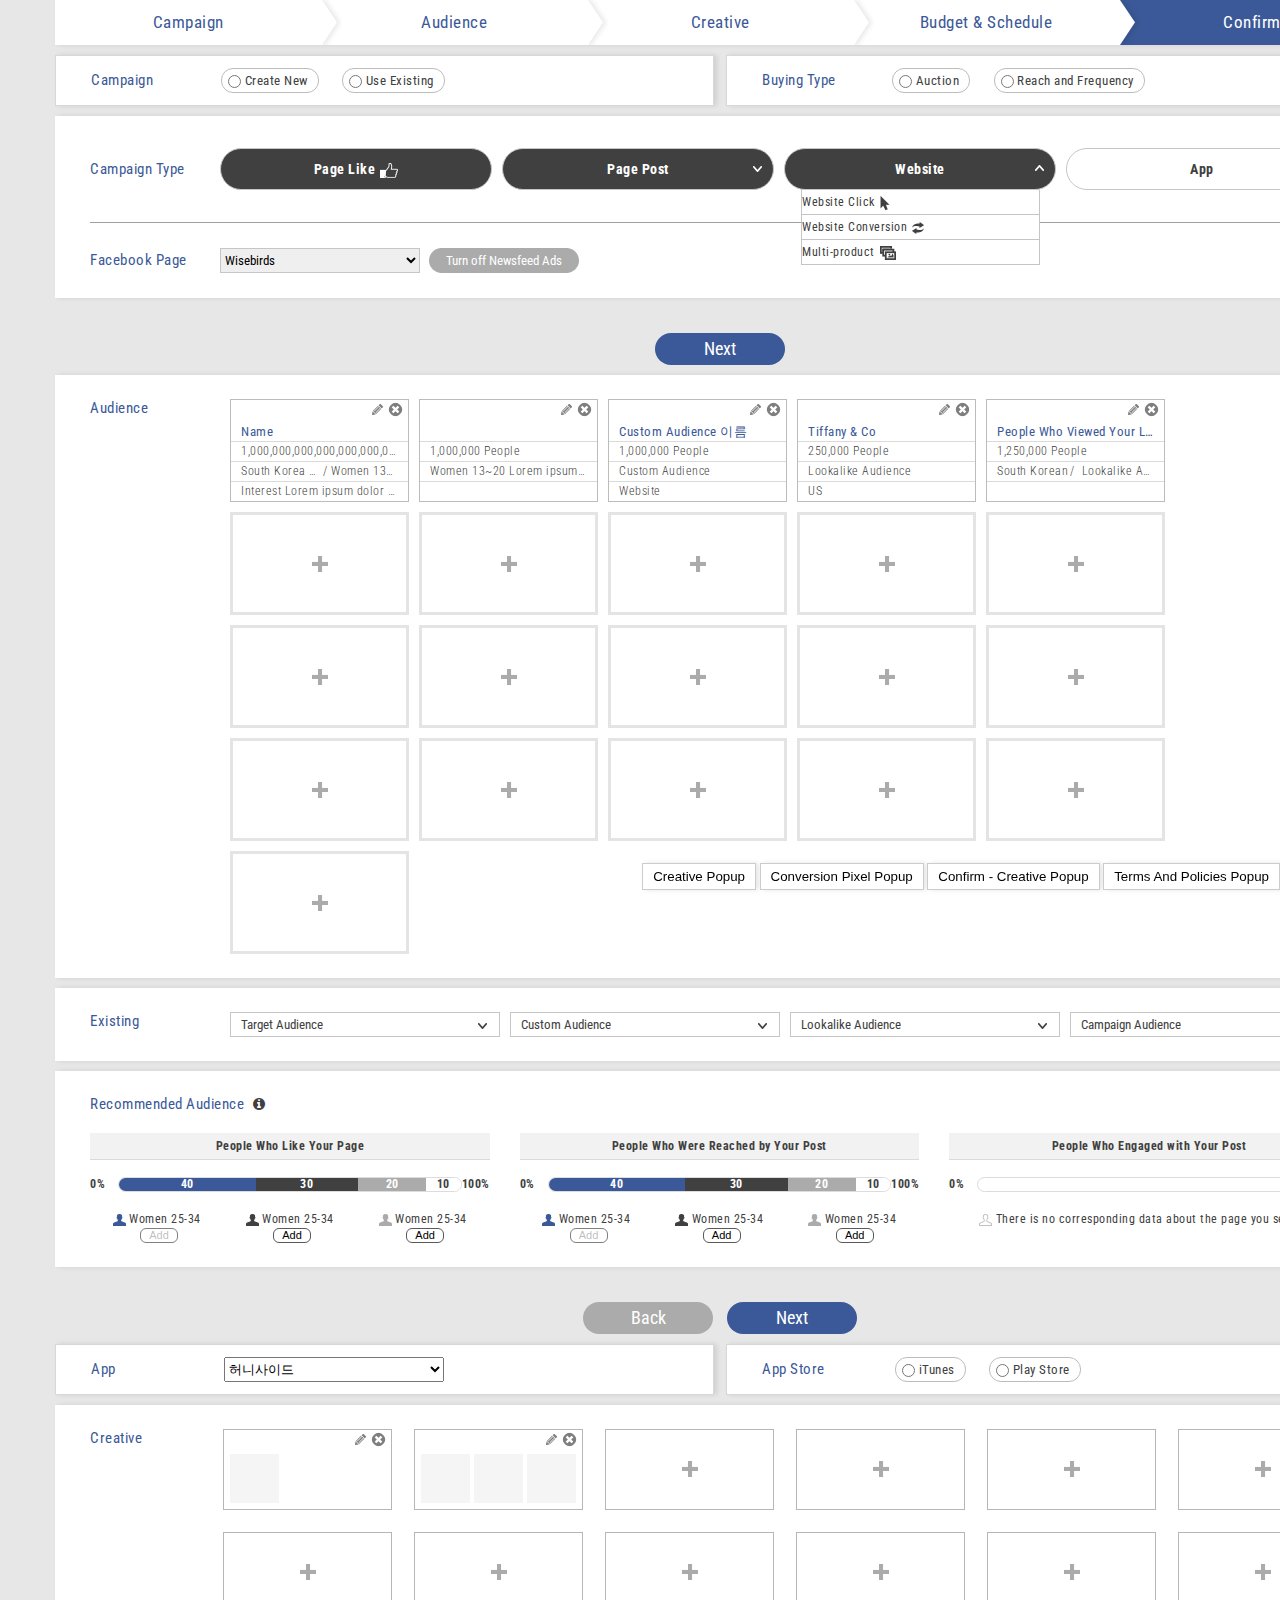
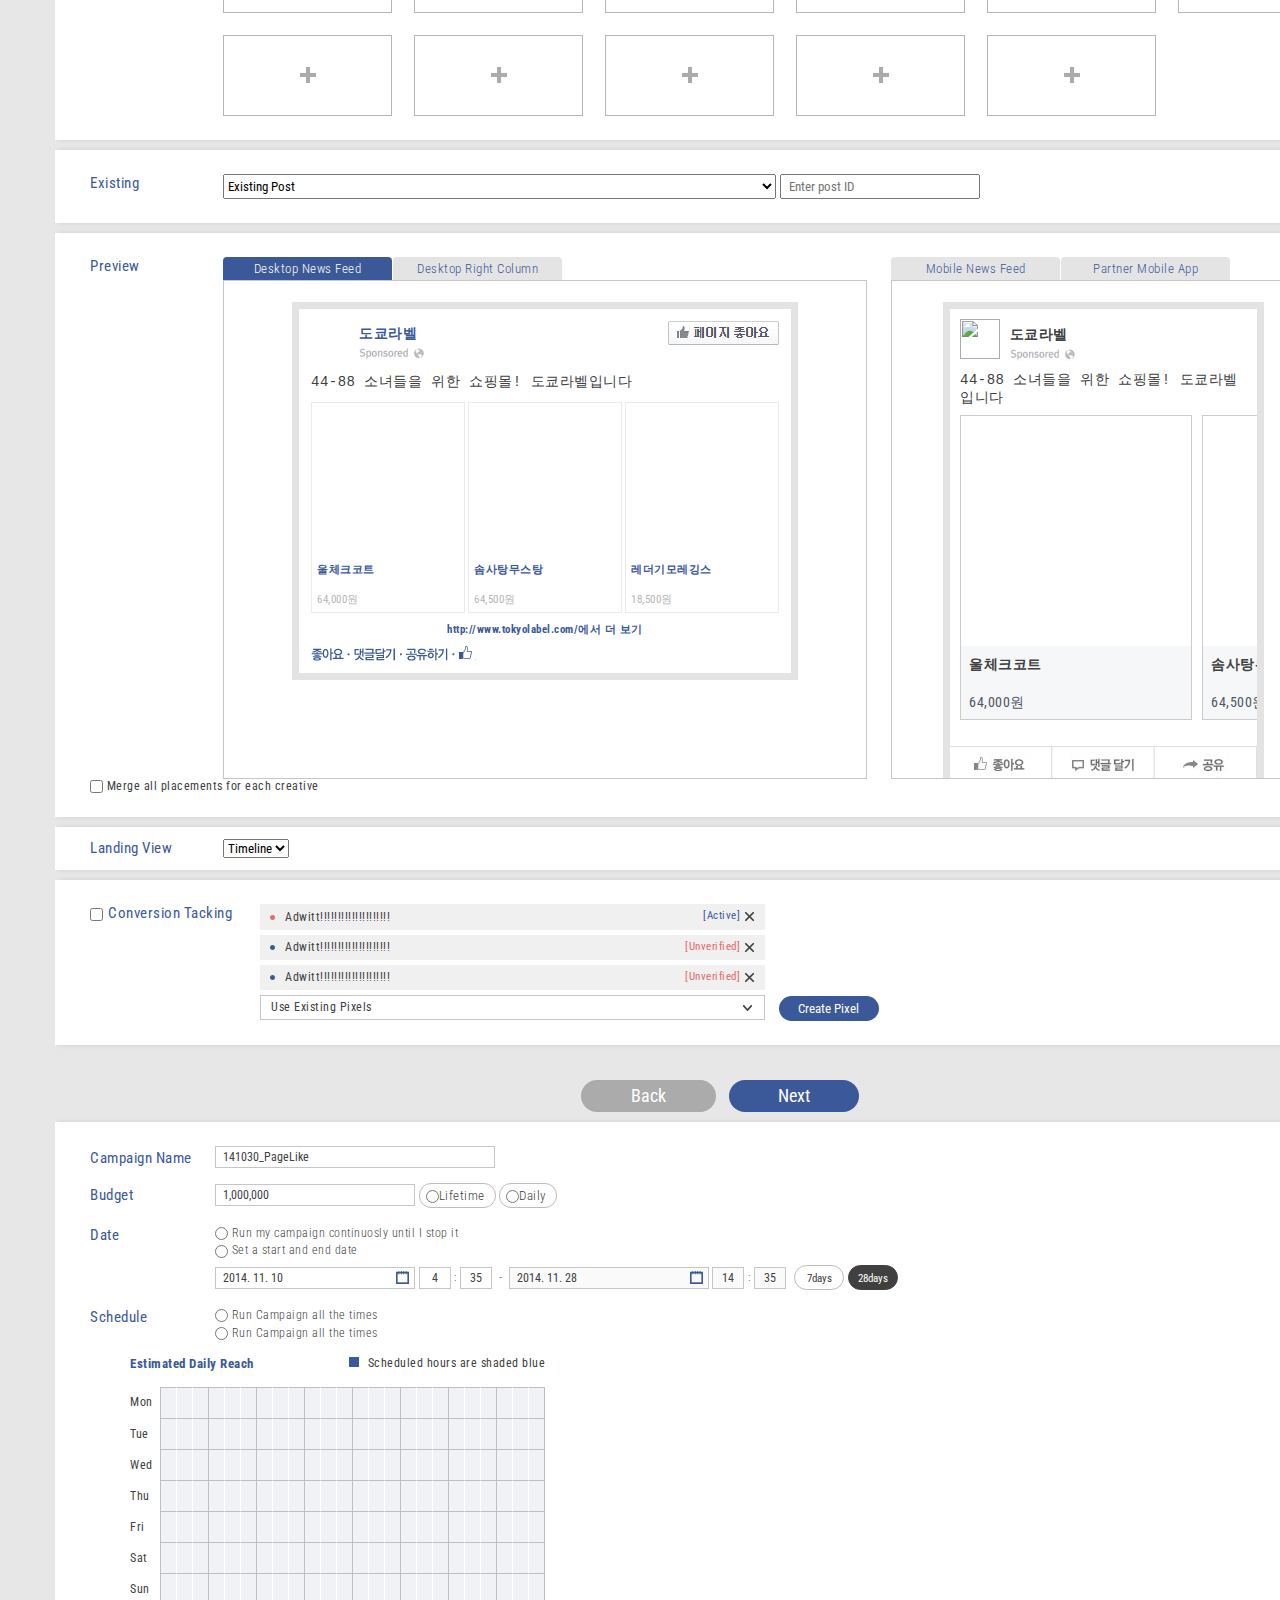
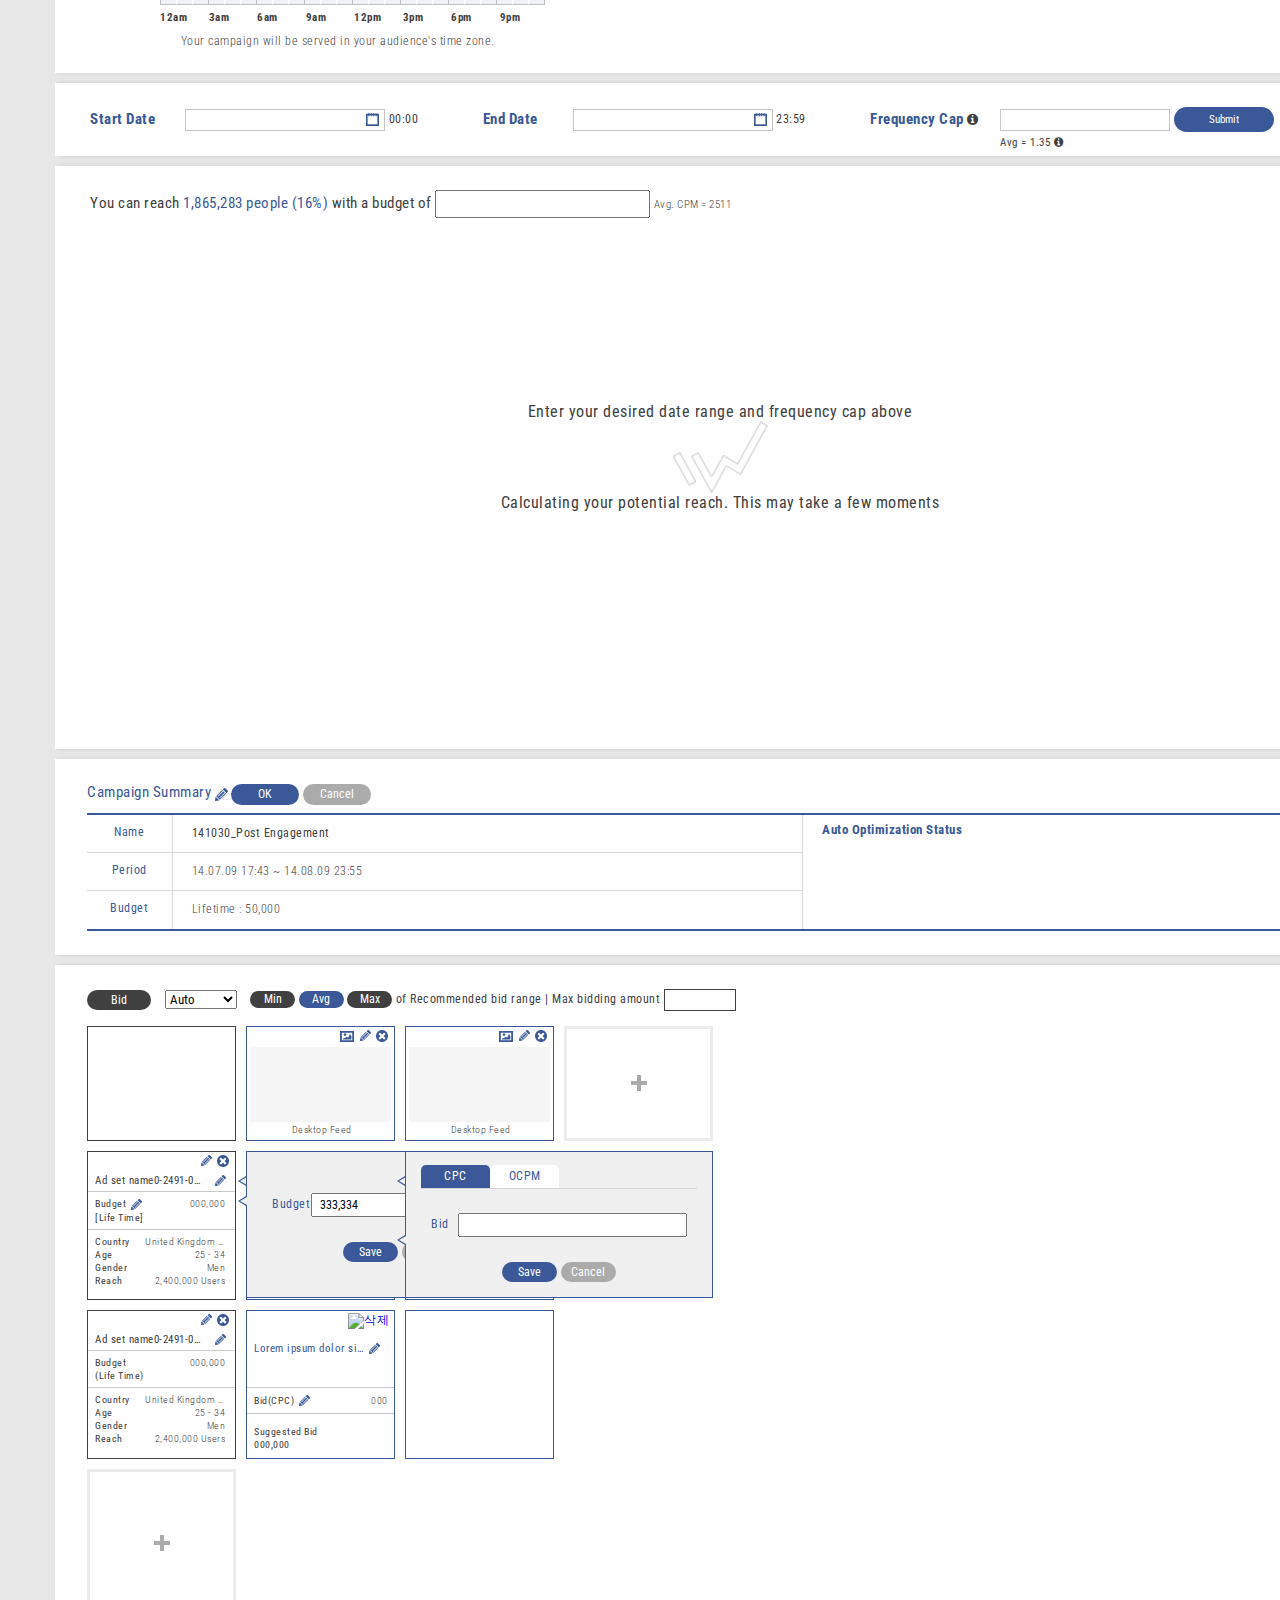
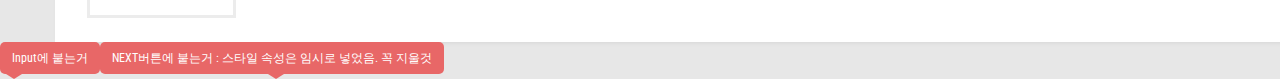
==== commit 0f664366: "2014-12-01 수정" ====
--- a/adwitt_module/cc_campaign.html
+++ b/adwitt_module/cc_campaign.html
@@ -17,7 +17,7 @@
             <li>
                 Campaign
             </li>
-            <li class="active">
+            <li>
                 Audience
             </li>
             <li>
@@ -26,7 +26,7 @@
             <li>
                 Budget &amp; Schedule
             </li>
-            <li>
+            <li class="active">
                 Confirm
             </li>
         </ul>
@@ -689,18 +689,101 @@
             </div>
             <div class="content creative-content">
                 <h4>Creative</h4>
-                <div class="list-creative">
+                <div class="list-creative multi-preview" style="display : block;">
                     <ul>
                         <li class="has-data">
                             <div class="btn-group">
-                                <a href="#"><img src="../images_v1/button/btn-modify.png" alt="수정"/></a>
-                                <a href="#"><img src="../images_v1/button/btn-delete.png" alt="삭제"/></a>
+                                <div class="col-left">
+                                    <button type="button" class="btn-placement-desktop active">Placement - Desktop</button><button type="button" class="btn-placement-right">Placement - Right Column</button><button type="button" class="btn-placement-mobile">Placement - Mobile</button>
+                                </div>
+                                <div class="col-right">
+                                    <a href="#"><img src="../images_v1/button/btn-modify.png" alt="수정"/></a>
+                                    <a href="#"><img src="../images_v1/button/btn-delete.png" alt="삭제"/></a>
+                                </div>
                             </div>
                             <div class="image">
-                                <img src="http://placekitten.com/g/200/300" alt=""/>
+                                <div>
+                                    <img src="http://placekitten.com/g/200/300" alt=""/>
+                                </div>
+                            </div>
+                        </li>
+                        <li class="has-data">
+                            <div class="btn-group">
+                                <div class="col-left">
+                                    <button type="button" class="btn-placement-desktop active">Placement - Desktop</button><button type="button" class="btn-placement-right">Placement - Right Column</button><button type="button" class="btn-placement-mobile">Placement - Mobile</button>
+                                </div>
+                                <div class="col-right">
+                                    <a href="#"><img src="../images_v1/button/btn-modify.png" alt="수정"/></a>
+                                    <a href="#"><img src="../images_v1/button/btn-delete.png" alt="삭제"/></a>
+                                </div>
+                            </div>
+                            <div class="image">
+                                <div>
+                                    <img src="http://placekitten.com/g/200/300" alt=""/>
+                                </div>
+                                <div>
+                                    <img src="http://placekitten.com/g/200/300" alt=""/>
+                                </div>
+                                <div>
+                                    <img src="http://placekitten.com/g/200/300" alt=""/>
+                                </div>
                             </div>
                         </li>
                         <li></li>
+                        <li></li>
+                        <li></li>
+                        <li></li>
+                        <li></li>
+                        <li></li>
+                        <li></li>
+                        <li></li>
+                        <li></li>
+                        <li></li>
+                        <li></li>
+                        <li></li>
+                        <li></li>
+                        <li></li>
+                        <li></li>
+                    </ul>
+                </div>
+                <div class="list-creative" style="display : none;">
+                    <ul>
+                        <li class="has-data">
+                            <div class="btn-group">
+                                <div class="col-left">
+                                    <button type="button" class="btn-placement-desktop active">Placement - Desktop</button>
+                                    <button type="button" class="btn-placement-right">Placement - Right Column</button>
+                                    <button type="button" class="btn-placement-mobile">Placement - Mobile</button>
+                                </div>
+                                <div class="col-right">
+                                    <a href="#"><img src="../images_v1/button/btn-modify.png" alt="수정"/></a>
+                                    <a href="#"><img src="../images_v1/button/btn-delete.png" alt="삭제"/></a>
+                                </div>
+                            </div>
+                            <div class="image">
+                                <div>
+                                    <img src="http://placekitten.com/g/200/300" alt=""/>
+                                </div>
+                            </div>
+                        </li>
+                        <li class="has-data">
+                            <div class="btn-group">
+                                <div class="col-left">
+                                    <button type="button" class="btn-placement-desktop active">Placement - Desktop</button>
+                                    <button type="button" class="btn-placement-right">Placement - Right Column</button>
+                                    <button type="button" class="btn-placement-mobile">Placement - Mobile</button>
+                                </div>
+                                <div class="col-right">
+                                    <a href="#"><img src="../images_v1/button/btn-modify.png" alt="수정"/></a>
+                                    <a href="#"><img src="../images_v1/button/btn-delete.png" alt="삭제"/></a>
+                                </div>
+                            </div>
+                            <div class="image">
+                                <div>
+                                    <img src="http://placekitten.com/g/200/300" alt=""/>
+                                </div>
+                            </div>
+                        </li>
                         <li></li>
                         <li></li>
                         <li></li>
@@ -729,8 +812,156 @@
                 </div>
             </div>
             <div class="content placement-preview-content">
-                <h4>Placement<br/>&amp; Preview</h4>
-                <ul class="list-placement-preview">
+                <h4>Preview</h4>
+                <div>
+                    <div class="desktop-feed">
+                        <ul class="tab-menu">
+                            <li class="active">
+                                <a href="#">Desktop News Feed</a>
+                            </li>
+                            <li>
+                                <a href="#">Desktop Right Column</a>
+                            </li>
+                        </ul>
+
+                        <div class="preview">
+                            <div class="preview-desktop-news-feed multi-product">
+                                <div class="preview-screen">
+                                    <div class="header">
+                                        <div class="img-profile">
+                                            <img src="https://fbcdn-profile-a.akamaihd.net/hprofile-ak-xap1/v/t1.0-1/p50x50/10353553_279485502262621_7906955175424426990_n.jpg?oh=957ed8d66062ff957a75691fee0e50b5&amp;oe=551B4E0E&amp;__gda__=1426144824_167112e49e955d933b500868147bf5c4" alt="">
+                                        </div>
+                                        <div class="text-profile">
+                                            <p class="enterprise">도쿄라벨</p>
+                                            <div>
+                                                <img src="../images_v1/preview/img_meaningless.jpg" alt="">
+                                            </div>
+                                        </div>
+                                    </div>
+                                    <div class="contents">
+                                        <div class="text">
+                                            <pre id="body" style="max-height:90px; overflow:hidden; white-space: pre-line">44-88 소녀들을 위한 쇼핑몰! 도쿄라벨입니다</pre>
+                                        </div>
+                                        <div class="list-product-box">
+                                            <ul class="list-product">
+                                                <li>
+                                                    <div class="product-image">
+                                                        <img id="productpicture1" src="http://sdc99139.cafe24.com/web/product/tiny/201411/5495_shop1_535912.jpg" alt="">
+                                                    </div>
+                                                    <div class="product-text">
+                                                        <p class="product-title" id="productname1">울체크코트</p>
+                                                        <p class="product-desc" id="productdescription1">64,000원</p>
+                                                    </div>
+                                                </li>
+                                                <li>
+                                                    <div class="product-image">
+                                                        <img id="productpicture2" src="http://sdc99139.cafe24.com/web/product/tiny/201411/5496_shop1_981940.jpg" alt="">
+                                                    </div>
+                                                    <div class="product-text">
+                                                        <p class="product-title" id="productname2">솜사탕무스탕</p>
+                                                        <p class="product-desc" id="productdescription2">64,500원</p>
+                                                    </div>
+                                                </li>
+                                                <li>
+                                                    <div class="product-image">
+                                                        <img id="productpicture3" src="http://sdc99139.cafe24.com/web/product/tiny/201411/5497_shop1_170230.jpg" alt="">
+                                                    </div>
+                                                    <div class="product-text">
+                                                        <p class="product-title" id="productname3">레더기모레깅스</p>
+                                                        <p class="product-desc" id="productdescription3">18,500원</p>
+                                                    </div>
+                                                </li>
+                                            </ul>
+                                        </div>
+                                        <div class="more-view">
+                                            <p><span id="link_url">http://www.tokyolabel.com/</span>에서 더 보기</p>
+                                            <div class="img-meaningless">
+                                                <img src="../images_v1/preview/img_meaningless2.png" alt="">
+                                            </div>
+                                        </div>
+                                    </div>
+                                </div>
+                            </div>
+                            <div class="preview-desktop-right-column" style="display : none;"></div>
+                        </div>
+
+                    </div>
+                    <div class="mobile-feed">
+
+                        <ul class="tab-menu">
+                            <li>
+                                <a href="#">Mobile News Feed</a>
+                            </li>
+                            <li>
+                                <a href="#">Partner Mobile App</a>
+                            </li>
+                        </ul>
+                        <div class="preview">
+                            <div class="preview-mobile-news-feed multi-product">
+                                <div class="preview-screen">
+                                    <div class="header">
+                                        <div class="img-profile">
+                                            <img src="https://fbcdn-profile-a.akamaihd.net/hprofile-ak-xap1/v/t1.0-1/p50x50/10353553_279485502262621_7906955175424426990_n.jpg?oh=957ed8d66062ff957a75691fee0e50b5&amp;oe=551B4E0E&amp;__gda__=1426144824_167112e49e955d933b500868147bf5c4" alt="">
+                                        </div>
+                                        <div class="text-profile">
+                                            <p class="enterprise">도쿄라벨</p>
+                                            <div>
+                                                <img src="../images_v1/preview/img_meaningless.jpg" alt="">
+                                            </div>
+                                        </div>
+                                    </div>
+                                    <div class="contents">
+                                        <div class="text">
+                                            <pre id="body" style="max-height:90px; overflow:hidden; white-space: pre-line">44-88 소녀들을 위한 쇼핑몰! 도쿄라벨입니다</pre>
+                                        </div>
+                                        <div class="list-product-box">
+                                            <ul class="list-product" id="m_list-product" style="transition: 0.5s; -webkit-transition: 0.5s; transform: translate(0px, 0px);">
+                                                <li>
+                                                    <div class="product-image">
+                                                        <img id="productpicture1" src="http://sdc99139.cafe24.com/web/product/tiny/201411/5495_shop1_535912.jpg" alt="">
+                                                    </div>
+                                                    <div class="product-text">
+                                                        <p class="product-title" id="productname1">울체크코트</p>
+                                                        <p class="product-desc" id="productdescription1">64,000원</p>
+                                                    </div>
+                                                </li>
+                                                <li>
+                                                    <div class="product-image">
+                                                        <img id="productpicture2" src="http://sdc99139.cafe24.com/web/product/tiny/201411/5496_shop1_981940.jpg" alt="">
+                                                    </div>
+                                                    <div class="product-text">
+                                                        <p class="product-title" id="productname2">솜사탕무스탕</p>
+                                                        <p class="product-desc" id="productdescription2">64,500원</p>
+                                                    </div>
+                                                </li>
+                                                <li>
+                                                    <div class="product-image">
+                                                        <img id="productpicture3" src="http://sdc99139.cafe24.com/web/product/tiny/201411/5497_shop1_170230.jpg" alt="">
+                                                    </div>
+                                                    <div class="product-text">
+                                                        <p class="product-title" id="productname3">레더기모레깅스</p>
+                                                        <p class="product-desc" id="productdescription3">18,500원</p>
+                                                    </div>
+                                                </li>
+                                                <li>
+                                                    <div class="product-image">
+                                                        <img id="FBimg" src="https://fbcdn-sphotos-a-a.akamaihd.net/hphotos-ak-xap1/v/t1.0-9/p130x130/10353553_279485502262621_7906955175424426990_n.jpg?oh=c3ab9073a43465336de0d3273f335acb&amp;oe=55125B15&amp;__gda__=1423135563_0978a8921f9c45afba6f230d535ea33e" alt="">
+                                                    </div>
+                                                    <div class="product-text">
+                                                        <p class="product-title">see more at</p>
+                                                        <p class="product-desc" id="link_url">http://www.tokyolabel.com/</p>
+                                                    </div>
+                                                </li>
+                                            </ul>
+                                        </div>
+                                    </div>
+                                </div>
+                            </div>
+                            <div class="preview-partner-mobile-app" style="display : none;"></div>
+                        </div>
+                    </div>
+                </div>
+                <!--<ul class="list-placement-preview">
                     <li>
                         <div class="mobile">
                             <a href="#">
@@ -792,7 +1023,7 @@
                         </div>
                         <div class="preview"></div>
                     </li>
-                </ul>
+                </ul>-->
                 <p class="chk-merge-all">
                     <input type="checkbox" name="" id=""/>
                     <label for="">Merge all placements for each creative</label>
@@ -1294,7 +1525,7 @@
                         Campaign Summary
                     </h4>
                     <!-- 이걸 클릭을 하면-->
-                    <a href="#"><img src="../images_v1/button/btn-modify-blue-large.png" alt="수정"/></a>
+                    <a href="#"><img src="../images_v1/button/btn-modify-blue-xlarge.png" alt="수정"/></a>
                     <div class="btn-group">
                         <button type="button" class="btn-ok">OK</button>
                         <button type="button" class="btn-cancel">Cancel</button>
@@ -1309,7 +1540,7 @@
                                     <input type="text" name="" id="" value="141030_Post Engagement"/>
                                 </div>
                                 <div class="modify-hide">
-                                    <p>141030_Post Engagement</p>
+                                    <p><strong>141030_Post Engagement</strong></p>
                                 </div>
                             </td>
                             <td rowspan="3" class="auto-optimization-status">
@@ -1700,7 +1931,7 @@
                         </select>
                         <p>
                             <button type="button" class="btn-min">Min</button>
-                            <button type="button" class="btn-avg">Avg</button>
+                            <button type="button" class="btn-avg active">Avg</button>
                             <button type="button" class="btn-max">Max</button>
                             of Recommended bid range
                         </p>
@@ -1832,7 +2063,7 @@
                             <div>
                                 <div class="btn-group">
                                     <a href="#">
-                                        <img src="../images_v1/button/btn-delete.png" alt="삭제"/>
+                                        <img src="../images_v1/button/btn-delete-gray.png" alt="삭제"/>
                                     </a>
                                 </div>
                                 <p class="campaign-name">
@@ -1962,7 +2193,7 @@
                             <div>
                                 <div class="btn-group">
                                     <a href="#">
-                                        <img src="../images_v1/button/btn-delete.png" alt="삭제"/>
+                                        <img src="../images_v1/button/btn-delete-gray.png" alt="삭제"/>
                                     </a>
                                 </div>
                                 <p class="campaign-name">
@@ -2011,1117 +2242,706 @@
                 </h5>
             </div>
             <div class="popup-container">
-                <!-- 탭 메뉴 a태그에 active가 있으면 활성화 되어 있는것. -->
-                <ul class="tab-popup-creative">
-                    <li>
-                        <a href="#" class="active">Photo</a>
-                    </li>
-                    <li>
-                        <a href="#">Video</a>
-                    </li>
-                    <li>
-                        <a href="#">Website</a>
-                    </li>
-                    <li>
-                        <a href="#">Status</a>
-                    </li>
-                    <li>
-                        <a href="#">Offer</a>
-                    </li>
-                </ul>
-
-                <!-- 광고타입이 Multi-Product 일 경우 -->
-                <div class="content multi-product-content" style="display : none;">
-                    <div class="text-box">
-                        <div class="popup-content-heading">
-                            <p>
-                                <strong>Text</strong>
-                                Characters remaining : <span>120</span>
-                            </p>
-                        </div>
-                        <div class="textarea-text">
-                            <textarea name="" id="" cols="30" rows="10"></textarea>
-                        </div>
+                <div class="contents confirm-contents">
+                    <div class="btn-content" style="display : none;">
+                        <button type="button" class="btn-create-new">Create New</button>
+                        <button type="button" class="btn-choose-existing">Choose Existing</button>
                     </div>
-                    <div class="website-url-box">
-                        <div class="popup-content-heading">
-                            <p><strong>Website URL</strong></p>
-                        </div>
-                        <div class="input-website-url">
-                            <input type="text" name="" id=""/>
-                        </div>
-                    </div>
-                    <div class="list-image-box">
-                        <div class="popup-content-heading">
-                            <p class="text">
-                                <strong>Image</strong>
-                                <span>Minimum image size 460 x 460 &bull; Required ratio 1:1</span>
-                            </p>
-                            <div class="file-upload">
-                                <button class="btn-file-upload" type="button">Upload</button>
-                            </div>
-                        </div>
-                        <div class="list-image">
-                            <ul>
-                                <li>
-                                    <div class="image">
-                                        <img src="http://placekitten.com/g/200/300" alt=""/>
-                                    </div>
-                                    <p class="text-image-size">
-                                        680 x 420
-                                    </p>
-                                </li>
-                                <li>
-                                    <div class="image">
-                                        <img src="http://placekitten.com/g/300/200" alt=""/>
-                                    </div>
-                                    <p class="text-image-size">
-                                        680 x 420
-                                    </p>
-                                </li>
-                                <li class="active">
-                                    <div class="image">
-                                    </div>
-                                    <p class="text-image-size">
-                                        680 x 420
-                                    </p>
-                                </li>
-                                <li>
-                                    <div class="image">
-
-                                    </div>
-                                    <p class="text-image-size">
-                                        680 x 420
-                                    </p>
-                                </li>
-                                <li>
-                                    <div class="image">
-
-                                    </div>
-                                    <p class="text-image-size">
-                                        680 x 420
-                                    </p>
-                                </li>
-                                <li>
-                                    <div class="image">
-
-                                    </div>
-                                    <p class="text-image-size">
-                                        680 x 420
-                                    </p>
-                                </li>
-                                <li class="active">
-                                    <div class="image">
-                                    </div>
-                                    <p class="text-image-size">
-                                        680 x 420
-                                    </p>
-                                </li>
-                                <li>
-                                    <div class="image">
-
-                                    </div>
-                                    <p class="text-image-size">
-                                        680 x 420
-                                    </p>
-                                </li>
-                                <li>
-                                    <div class="image">
-
-                                    </div>
-                                    <p class="text-image-size">
-                                        680 x 420
-                                    </p>
-                                </li>
-                                <li>
-                                    <div class="image">
-
-                                    </div>
-                                    <p class="text-image-size">
-                                        680 x 420
-                                    </p>
-                                </li>
-                                <li class="active">
-                                    <div class="image">
-                                    </div>
-                                    <p class="text-image-size">
-                                        680 x 420
-                                    </p>
-                                </li>
-                                <li>
-                                    <div class="image">
-
-                                    </div>
-                                    <p class="text-image-size">
-                                        680 x 420
-                                    </p>
-                                </li>
-                                <li>
-                                    <div class="image">
-
-                                    </div>
-                                    <p class="text-image-size">
-                                        680 x 420
-                                    </p>
-                                </li>
-                                <li>
-                                    <div class="image">
-
-                                    </div>
-                                    <p class="text-image-size">
-                                        680 x 420
-                                    </p>
-                                </li>
-                                <li class="active">
-                                    <div class="image">
-                                    </div>
-                                    <p class="text-image-size">
-                                        680 x 420
-                                    </p>
-                                </li>
-                                <li>
-                                    <div class="image">
-
-                                    </div>
-                                    <p class="text-image-size">
-                                        680 x 420
-                                    </p>
-                                </li>
-
-                            </ul>
-                        </div>
-                    </div>
-                    <div class="table-multi-product">
-                        <div class="table-multi-product-left">
-                            <table>
-                                <tr class="image">
-                                    <td>
-                                        <p>
-                                            <strong>Image</strong>
-                                            <select name="" id="">
-                                                <option value="">1</option>
-                                            </select>
-                                            of <span>2</span>
-                                        </p>
-                                    </td>
-                                </tr>
-                                <tr class="link-url">
-                                    <td>
-                                        <p>
-                                            <strong>Link URL</strong>
-                                        </p>
-                                    </td>
-                                </tr>
-                                <tr class="description">
-                                    <td>
-                                        <p>
-                                            <strong>Description</strong>
-                                            Characters remaining : <span>35</span>
-                                        </p>
-                                    </td>
-                                </tr>
-                                <tr class="caption">
-                                    <td>
-                                        <p>
-                                            <strong>Caption</strong>
-                                            Characters remaining : <span>30</span>
-                                        </p>
-                                    </td>
-                                </tr>
-                            </table>
-                        </div>
-                        <div class="table-multi-product-right">
-                            <table>
-                                <tr class="image">
-                                    <td>
-                                        <div></div>
-                                    </td>
-                                    <td>
-                                        <div></div>
-                                    </td>
-                                    <td>
-                                        <div></div>
-                                    </td>
-                                </tr>
-                                <tr class="link-url">
-                                    <td>
-                                        <input type="text" name="" id=""/>
-                                    </td>
-                                    <td>
-                                        <input type="text" name="" id=""/>
-                                    </td>
-                                    <td>
-                                        <input type="text" name="" id=""/>
-                                    </td>
-                                </tr>
-                                <tr class="description">
-                                    <td>
-                                        <input type="text" name="" id=""/>
-                                    </td>
-                                    <td>
-                                        <input type="text" name="" id=""/>
-                                    </td>
-                                    <td>
-                                        <input type="text" name="" id=""/>
-                                    </td>
-                                </tr>
-                                <tr class="caption">
-                                    <td>
-                                        <input type="text" name="" id=""/>
-                                    </td>
-                                    <td>
-                                        <input type="text" name="" id=""/>
-                                    </td>
-                                    <td>
-                                        <input type="text" name="" id=""/>
-                                    </td>
-                                </tr>
-                            </table>
-                        </div>
+                    <div class="popup-existing-content">
+                        <label for="">Existing</label>
+                        <select name="" id="">
+                            <option value="">Existing Post</option>
+                        </select>
+                        <input type="text" name="" id="" placeholder="Enter post ID"/>
                     </div>
                 </div>
-                <!-- //Multi-Product -->
-
-                <!-- 광고타입이 Offer Claim 일경우 -->
-                <div class="content offer-claim-content" style="display : none;">
-                    <div class="title-box">
-                        <div class="popup-content-heading">
-                            <p>
-                                <strong>Title</strong>
-                                Characters remaining : <span>25</span>
-                            </p>
-                        </div>
-                        <div class="input-title">
-                            <input type="text" name="" id=""/>
-                        </div>
-                    </div>
-                    <div class="description-box">
-                        <div class="popup-content-heading">
-                            <p>
-                                <strong>Description</strong>
-                                Characters remaining : <span>90</span>
-                            </p>
-                        </div>
-                        <div class="textarea-description">
-                            <textarea name="" id="" cols="30" rows="10"></textarea>
-                        </div>
-                    </div>
-                    <div class="list-image-box">
-                        <div class="popup-content-heading">
-                            <p class="text">
-                                <strong>Image</strong>
-                                <span>Minimum image size 460 x 460 &bull; Required ratio 1:1</span>
-                            </p>
-                            <div class="file-upload">
-                                <button class="btn-file-upload" type="button">Upload</button>
-                            </div>
-                        </div>
-
-                        <div class="list-image">
-                            <ul>
-                                <li>
-                                    <div class="image">
-                                        <img src="http://placekitten.com/g/200/300" alt=""/>
-                                    </div>
-                                    <p class="text-image-size">
-                                        680 x 420
-                                    </p>
-                                </li>
-                                <li>
-                                    <div class="image">
-                                        <img src="http://placekitten.com/g/300/200" alt=""/>
-                                    </div>
-                                    <p class="text-image-size">
-                                        680 x 420
-                                    </p>
-                                </li>
-                                <li class="active">
-                                    <div class="image">
-                                    </div>
-                                    <p class="text-image-size">
-                                        680 x 420
-                                    </p>
-                                </li>
-                                <li>
-                                    <div class="image">
-
-                                    </div>
-                                    <p class="text-image-size">
-                                        680 x 420
-                                    </p>
-                                </li>
-                                <li>
-                                    <div class="image">
-
-                                    </div>
-                                    <p class="text-image-size">
-                                        680 x 420
-                                    </p>
-                                </li>
-                                <li>
-                                    <div class="image">
-
-                                    </div>
-                                    <p class="text-image-size">
-                                        680 x 420
-                                    </p>
-                                </li>
-                                <li class="active">
-                                    <div class="image">
-                                    </div>
-                                    <p class="text-image-size">
-                                        680 x 420
-                                    </p>
-                                </li>
-                                <li>
-                                    <div class="image">
-
-                                    </div>
-                                    <p class="text-image-size">
-                                        680 x 420
-                                    </p>
-                                </li>
-                                <li>
-                                    <div class="image">
-
-                                    </div>
-                                    <p class="text-image-size">
-                                        680 x 420
-                                    </p>
-                                </li>
-                                <li>
-                                    <div class="image">
-
-                                    </div>
-                                    <p class="text-image-size">
-                                        680 x 420
-                                    </p>
-                                </li>
-                                <li class="active">
-                                    <div class="image">
-                                    </div>
-                                    <p class="text-image-size">
-                                        680 x 420
-                                    </p>
-                                </li>
-                                <li>
-                                    <div class="image">
-
-                                    </div>
-                                    <p class="text-image-size">
-                                        680 x 420
-                                    </p>
-                                </li>
-                                <li>
-                                    <div class="image">
-
-                                    </div>
-                                    <p class="text-image-size">
-                                        680 x 420
-                                    </p>
-                                </li>
-                                <li>
-                                    <div class="image">
-
-                                    </div>
-                                    <p class="text-image-size">
-                                        680 x 420
-                                    </p>
-                                </li>
-                                <li class="active">
-                                    <div class="image">
-                                    </div>
-                                    <p class="text-image-size">
-                                        680 x 420
-                                    </p>
-                                </li>
-                                <li>
-                                    <div class="image">
-
-                                    </div>
-                                    <p class="text-image-size">
-                                        680 x 420
-                                    </p>
-                                </li>
-
-                            </ul>
-                        </div>
-                    </div>
-                    <div class="row">
-                        <div class="expiration-date-box">
+                <div class="contents">
+                    <!-- 탭 메뉴 a태그에 active가 있으면 활성화 되어 있는것. -->
+                    <ul class="tab-popup-creative">
+                        <li>
+                            <a href="#" class="active">Photo</a>
+                        </li>
+                        <li>
+                            <a href="#">Video</a>
+                        </li>
+                        <li>
+                            <a href="#">Website</a>
+                        </li>
+                        <li>
+                            <a href="#">Status</a>
+                        </li>
+                        <li>
+                            <a href="#">Offer</a>
+                        </li>
+                    </ul>
+
+                    <!-- 광고타입이 Multi-Product 일 경우 -->
+                    <div class="content multi-product-content" style="display : block;">
+                        <div class="text-box">
                             <div class="popup-content-heading">
                                 <p>
-                                    <strong>Expiration Date</strong>
-                                </p>
-                            </div>
-                            <input class="input-date" type="text" name="" id=""/>
-                        </div>
-                        <div class="reminder-box">
+                                    <strong>Text</strong>
+                                    Characters remaining : <span>120</span>
+                                </p>
+                            </div>
+                            <div class="textarea-text">
+                                <textarea name="" id="" cols="30" rows="10"></textarea>
+                            </div>
+                        </div>
+                        <div class="website-url-box">
+                            <div class="popup-content-heading">
+                                <p><strong>Website URL</strong></p>
+                            </div>
+                            <div class="input-website-url">
+                                <input type="text" name="" id=""/>
+                            </div>
+                        </div>
+                        <div class="list-image-box">
+                            <div class="popup-content-heading">
+                                <p class="text">
+                                    <strong>Image</strong>
+                                    <span>Minimum image size 460 x 460 &bull; Required ratio 1:1</span>
+                                </p>
+                                <div class="file-upload">
+                                    <button class="btn-file-upload" type="button">Upload</button>
+                                </div>
+                            </div>
+                            <div class="list-image">
+                                <ul>
+                                    <li>
+                                        <div class="image">
+                                            <img src="http://placekitten.com/g/200/300" alt=""/>
+                                        </div>
+                                        <p class="text-image-size">
+                                            680 x 420
+                                        </p>
+                                    </li>
+                                    <li>
+                                        <div class="image">
+                                            <img src="http://placekitten.com/g/300/200" alt=""/>
+                                        </div>
+                                        <p class="text-image-size">
+                                            680 x 420
+                                        </p>
+                                    </li>
+                                    <li class="active">
+                                        <div class="image">
+                                        </div>
+                                        <p class="text-image-size">
+                                            680 x 420
+                                        </p>
+                                    </li>
+                                    <li>
+                                        <div class="image">
+
+                                        </div>
+                                        <p class="text-image-size">
+                                            680 x 420
+                                        </p>
+                                    </li>
+                                    <li>
+                                        <div class="image">
+
+                                        </div>
+                                        <p class="text-image-size">
+                                            680 x 420
+                                        </p>
+                                    </li>
+                                    <li>
+                                        <div class="image">
+
+                                        </div>
+                                        <p class="text-image-size">
+                                            680 x 420
+                                        </p>
+                                    </li>
+                                    <li class="active">
+                                        <div class="image">
+                                        </div>
+                                        <p class="text-image-size">
+                                            680 x 420
+                                        </p>
+                                    </li>
+                                    <li>
+                                        <div class="image">
+
+                                        </div>
+                                        <p class="text-image-size">
+                                            680 x 420
+                                        </p>
+                                    </li>
+                                    <li>
+                                        <div class="image">
+
+                                        </div>
+                                        <p class="text-image-size">
+                                            680 x 420
+                                        </p>
+                                    </li>
+                                    <li>
+                                        <div class="image">
+
+                                        </div>
+                                        <p class="text-image-size">
+                                            680 x 420
+                                        </p>
+                                    </li>
+                                    <li class="active">
+                                        <div class="image">
+                                        </div>
+                                        <p class="text-image-size">
+                                            680 x 420
+                                        </p>
+                                    </li>
+                                    <li>
+                                        <div class="image">
+
+                                        </div>
+                                        <p class="text-image-size">
+                                            680 x 420
+                                        </p>
+                                    </li>
+                                    <li>
+                                        <div class="image">
+
+                                        </div>
+                                        <p class="text-image-size">
+                                            680 x 420
+                                        </p>
+                                    </li>
+                                    <li>
+                                        <div class="image">
+
+                                        </div>
+                                        <p class="text-image-size">
+                                            680 x 420
+                                        </p>
+                                    </li>
+                                    <li class="active">
+                                        <div class="image">
+                                        </div>
+                                        <p class="text-image-size">
+                                            680 x 420
+                                        </p>
+                                    </li>
+                                    <li>
+                                        <div class="image">
+
+                                        </div>
+                                        <p class="text-image-size">
+                                            680 x 420
+                                        </p>
+                                    </li>
+
+                                </ul>
+                            </div>
+                        </div>
+                        <div class="table-multi-product">
+                            <div class="table-multi-product-left">
+                                <table>
+                                    <tr class="image">
+                                        <td>
+                                            <p>
+                                                <strong>Image</strong>
+                                                <select name="" id="">
+                                                    <option value="">1</option>
+                                                </select>
+                                                of <span>2</span>
+                                            </p>
+                                        </td>
+                                    </tr>
+                                    <tr class="link-url">
+                                        <td>
+                                            <p>
+                                                <strong>Link URL</strong>
+                                            </p>
+                                        </td>
+                                    </tr>
+                                    <tr class="description">
+                                        <td>
+                                            <p>
+                                                <strong>Description</strong>
+                                            </p>
+                                        </td>
+                                    </tr>
+                                    <tr class="caption">
+                                        <td>
+                                            <p>
+                                                <strong>Caption</strong>
+                                            </p>
+                                        </td>
+                                    </tr>
+                                </table>
+                            </div>
+                            <div class="table-multi-product-right">
+                                <table>
+                                    <tr class="image">
+                                        <td>
+                                            <div></div>
+                                        </td>
+                                        <td>
+                                            <div></div>
+                                        </td>
+                                        <td>
+                                            <div></div>
+                                        </td>
+                                    </tr>
+                                    <tr class="link-url">
+                                        <td>
+                                            <input type="text" name="" id=""/>
+                                        </td>
+                                        <td>
+                                            <input type="text" name="" id=""/>
+                                        </td>
+                                        <td>
+                                            <input type="text" name="" id=""/>
+                                        </td>
+                                    </tr>
+                                    <tr class="description">
+                                        <td>
+                                            <input type="text" name="" id=""/>
+                                            <span class="text-remaining">35</span>
+                                        </td>
+                                        <td>
+                                            <input type="text" name="" id=""/>
+                                            <span class="text-remaining">35</span>
+                                        </td>
+                                        <td>
+                                            <input type="text" name="" id=""/>
+                                            <span class="text-remaining">35</span>
+                                        </td>
+                                    </tr>
+                                    <tr class="caption">
+                                        <td>
+                                            <input type="text" name="" id=""/>
+                                            <span class="text-remaining">35</span>
+                                        </td>
+                                        <td>
+                                            <input type="text" name="" id=""/>
+                                            <span class="text-remaining">35</span>
+                                        </td>
+                                        <td>
+                                            <input type="text" name="" id=""/>
+                                            <span class="text-remaining">35</span>
+                                        </td>
+                                    </tr>
+                                </table>
+                            </div>
+                        </div>
+                    </div>
+                    <!-- //Multi-Product -->
+
+                    <!-- 광고타입이 Offer Claim 일경우 -->
+                    <div class="content offer-claim-content" style="display : none;">
+                        <div class="title-box">
                             <div class="popup-content-heading">
                                 <p>
-                                    <strong>Reminder</strong>
-                                </p>
-                            </div>
-
-                            <input class="input-date" type="text" name="" id=""/>
-                            <input type="text" class="input-hour" name="" id=""/><span class="colon">:</span><input type="text" class="input-min" name="" id=""/>
-                        </div>
-                        <div class="claims-limit-box">
+                                    <strong>Title</strong>
+                                    Characters remaining : <span>25</span>
+                                </p>
+                            </div>
+                            <div class="input-title">
+                                <input type="text" name="" id=""/>
+                            </div>
+                        </div>
+                        <div class="description-box">
                             <div class="popup-content-heading">
                                 <p>
-                                    <strong>Claims Limit</strong>
-                                </p>
-                            </div>
-
-                            <label><input type="radio" name="" id=""/>No Limit</label>
-                            <label><input type="radio" name="" id=""/><input type="text" name="" id="" value="100,000"/></label>
-                        </div>
-                    </div>
-                    <div class="terms-conditions-box">
-                        <div class="popup-content-heading">
-                            <p>
-                                <strong>Terms and Conditions</strong>
-                            </p>
-                        </div>
-                        <div class="input-terms-conditions">
-                            <input type="text" name="" id="" placeholder="Enter optional terms and conditions"/>
-                        </div>
-                    </div>
-                    <div class="row">
-                        <div class="redemption-url-box">
+                                    <strong>Description</strong>
+                                    Characters remaining : <span>90</span>
+                                </p>
+                            </div>
+                            <div class="textarea-description">
+                                <textarea name="" id="" cols="30" rows="10"></textarea>
+                            </div>
+                        </div>
+                        <div class="list-image-box">
+                            <div class="popup-content-heading">
+                                <p class="text">
+                                    <strong>Image</strong>
+                                    <span>Minimum image size 460 x 460 &bull; Required ratio 1:1</span>
+                                </p>
+                                <div class="file-upload">
+                                    <button class="btn-file-upload" type="button">Upload</button>
+                                </div>
+                            </div>
+
+                            <div class="list-image">
+                                <ul>
+                                    <li>
+                                        <div class="image">
+                                            <img src="http://placekitten.com/g/200/300" alt=""/>
+                                        </div>
+                                        <p class="text-image-size">
+                                            680 x 420
+                                        </p>
+                                    </li>
+                                    <li>
+                                        <div class="image">
+                                            <img src="http://placekitten.com/g/300/200" alt=""/>
+                                        </div>
+                                        <p class="text-image-size">
+                                            680 x 420
+                                        </p>
+                                    </li>
+                                    <li class="active">
+                                        <div class="image">
+                                        </div>
+                                        <p class="text-image-size">
+                                            680 x 420
+                                        </p>
+                                    </li>
+                                    <li>
+                                        <div class="image">
+
+                                        </div>
+                                        <p class="text-image-size">
+                                            680 x 420
+                                        </p>
+                                    </li>
+                                    <li>
+                                        <div class="image">
+
+                                        </div>
+                                        <p class="text-image-size">
+                                            680 x 420
+                                        </p>
+                                    </li>
+                                    <li>
+                                        <div class="image">
+
+                                        </div>
+                                        <p class="text-image-size">
+                                            680 x 420
+                                        </p>
+                                    </li>
+                                    <li class="active">
+                                        <div class="image">
+                                        </div>
+                                        <p class="text-image-size">
+                                            680 x 420
+                                        </p>
+                                    </li>
+                                    <li>
+                                        <div class="image">
+
+                                        </div>
+                                        <p class="text-image-size">
+                                            680 x 420
+                                        </p>
+                                    </li>
+                                    <li>
+                                        <div class="image">
+
+                                        </div>
+                                        <p class="text-image-size">
+                                            680 x 420
+                                        </p>
+                                    </li>
+                                    <li>
+                                        <div class="image">
+
+                                        </div>
+                                        <p class="text-image-size">
+                                            680 x 420
+                                        </p>
+                                    </li>
+                                    <li class="active">
+                                        <div class="image">
+                                        </div>
+                                        <p class="text-image-size">
+                                            680 x 420
+                                        </p>
+                                    </li>
+                                    <li>
+                                        <div class="image">
+
+                                        </div>
+                                        <p class="text-image-size">
+                                            680 x 420
+                                        </p>
+                                    </li>
+                                    <li>
+                                        <div class="image">
+
+                                        </div>
+                                        <p class="text-image-size">
+                                            680 x 420
+                                        </p>
+                                    </li>
+                                    <li>
+                                        <div class="image">
+
+                                        </div>
+                                        <p class="text-image-size">
+                                            680 x 420
+                                        </p>
+                                    </li>
+                                    <li class="active">
+                                        <div class="image">
+                                        </div>
+                                        <p class="text-image-size">
+                                            680 x 420
+                                        </p>
+                                    </li>
+                                    <li>
+                                        <div class="image">
+
+                                        </div>
+                                        <p class="text-image-size">
+                                            680 x 420
+                                        </p>
+                                    </li>
+
+                                </ul>
+                            </div>
+                        </div>
+                        <div class="row">
+                            <div class="expiration-date-box">
+                                <div class="popup-content-heading">
+                                    <p>
+                                        <strong>Expiration Date</strong>
+                                    </p>
+                                </div>
+                                <input class="input-date" type="text" name="" id=""/>
+                            </div>
+                            <div class="reminder-box">
+                                <div class="popup-content-heading">
+                                    <p>
+                                        <strong>Reminder</strong>
+                                    </p>
+                                </div>
+
+                                <input class="input-date" type="text" name="" id=""/>
+                                <input type="text" class="input-hour" name="" id=""/><span class="colon">:</span><input type="text" class="input-min" name="" id=""/>
+                            </div>
+                            <div class="claims-limit-box">
+                                <div class="popup-content-heading">
+                                    <p>
+                                        <strong>Claims Limit</strong>
+                                    </p>
+                                </div>
+
+                                <label><input type="radio" name="" id=""/>No Limit</label>
+                                <label><input type="radio" name="" id=""/><input type="text" name="" id="" value="100,000"/></label>
+                            </div>
+                        </div>
+                        <div class="terms-conditions-box">
                             <div class="popup-content-heading">
                                 <p>
-                                    <strong>Redemption URL</strong>
-                                </p>
-                            </div>
-                            <div class="input-redemption-url">
-                                <input type="text" name="" id="" placeholder="Enter a website where people can redeem your offer"/>
-                            </div>
-                        </div>
-                        <div class="redemption-code-box">
+                                    <strong>Terms and Conditions</strong>
+                                </p>
+                            </div>
+                            <div class="input-terms-conditions">
+                                <input type="text" name="" id="" placeholder="Enter optional terms and conditions"/>
+                            </div>
+                        </div>
+                        <div class="row">
+                            <div class="redemption-url-box">
+                                <div class="popup-content-heading">
+                                    <p>
+                                        <strong>Redemption URL</strong>
+                                    </p>
+                                </div>
+                                <div class="input-redemption-url">
+                                    <input type="text" name="" id="" placeholder="Enter a website where people can redeem your offer"/>
+                                </div>
+                            </div>
+                            <div class="redemption-code-box">
+                                <div class="popup-content-heading">
+                                    <p>
+                                        <strong>Redemption Code</strong>
+                                    </p>
+                                </div>
+                                <div class="input-redemption-code">
+                                    <input type="text" name="" id="" placeholder="Enter a code that people can receive your offer"/>
+                                </div>
+                            </div>
+                        </div>
+                        <div class="more-option">
+                            <a href="#" class="active">More Option</a>
+                            <div class="row">
+                                <div class="bar-code-box">
+                                    <div class="popup-content-heading">
+                                        <p>
+                                            <strong>Bar Code</strong>
+                                        </p>
+                                    </div>
+                                    <input type="text" name="" id=""/>
+                                </div>
+                                <div class="bar-code-format">
+                                    <div class="popup-content-heading">
+                                        <p>
+                                            <strong>Bar Code Format</strong>
+                                        </p>
+                                    </div>
+                                    <select name="" id="">
+                                        <option value="">None</option>
+                                    </select>
+                                </div>
+                            </div>
+                        </div>
+                    </div>
+                    <!-- //Offer Claim -->
+
+                    <!-- 광고타입이 Photo 일 경우 -->
+                    <div class="content photo-content" style="display : none;">
+                        <div class="text-box">
                             <div class="popup-content-heading">
                                 <p>
-                                    <strong>Redemption Code</strong>
-                                </p>
-                            </div>
-                            <div class="input-redemption-code">
-                                <input type="text" name="" id="" placeholder="Enter a code that people can receive your offer"/>
+                                    <strong>Text</strong>
+                                    Characters remaining : <span>120</span>
+                                </p>
+                            </div>
+                            <div class="textarea-text">
+                                <textarea name="" id="" cols="30" rows="10"></textarea>
+                            </div>
+                        </div>
+                        <div class="list-image-box">
+                            <div class="popup-content-heading">
+                                <p class="text">
+                                    <strong>Image</strong>
+                                    <span>Minimum image size : 1200 x 444</span>
+                                </p>
+                                <div class="file-upload">
+                                    <button class="btn-file-upload" type="button">Upload</button>
+                                </div>
+                            </div>
+                            <div class="list-image">
+                                <ul>
+                                    <li>
+                                        <div class="image">
+                                            <img src="http://placekitten.com/g/200/300" alt=""/>
+                                        </div>
+                                        <p class="text-image-size">
+                                            680 x 420
+                                        </p>
+                                    </li>
+                                    <li>
+                                        <div class="image">
+                                            <img src="http://placekitten.com/g/300/200" alt=""/>
+                                        </div>
+                                        <p class="text-image-size">
+                                            680 x 420
+                                        </p>
+                                    </li>
+                                    <li class="active">
+                                        <div class="image">
+                                        </div>
+                                        <p class="text-image-size">
+                                            680 x 420
+                                        </p>
+                                    </li>
+                                    <li>
+                                        <div class="image">
+
+                                        </div>
+                                        <p class="text-image-size">
+                                            680 x 420
+                                        </p>
+                                    </li>
+                                    <li>
+                                        <div class="image">
+
+                                        </div>
+                                        <p class="text-image-size">
+                                            680 x 420
+                                        </p>
+                                    </li>
+                                    <li>
+                                        <div class="image">
+
+                                        </div>
+                                        <p class="text-image-size">
+                                            680 x 420
+                                        </p>
+                                    </li>
+                                    <li class="active">
+                                        <div class="image">
+                                        </div>
+                                        <p class="text-image-size">
+                                            680 x 420
+                                        </p>
+                                    </li>
+                                    <li>
+                                        <div class="image">
+
+                                        </div>
+                                        <p class="text-image-size">
+                                            680 x 420
+                                        </p>
+                                    </li>
+                                    <li>
+                                        <div class="image">
+
+                                        </div>
+                                        <p class="text-image-size">
+                                            680 x 420
+                                        </p>
+                                    </li>
+                                    <li>
+                                        <div class="image">
+
+                                        </div>
+                                        <p class="text-image-size">
+                                            680 x 420
+                                        </p>
+                                    </li>
+                                    <li class="active">
+                                        <div class="image">
+                                        </div>
+                                        <p class="text-image-size">
+                                            680 x 420
+                                        </p>
+                                    </li>
+                                    <li>
+                                        <div class="image">
+
+                                        </div>
+                                        <p class="text-image-size">
+                                            680 x 420
+                                        </p>
+                                    </li>
+                                    <li>
+                                        <div class="image">
+
+                                        </div>
+                                        <p class="text-image-size">
+                                            680 x 420
+                                        </p>
+                                    </li>
+                                    <li>
+                                        <div class="image">
+
+                                        </div>
+                                        <p class="text-image-size">
+                                            680 x 420
+                                        </p>
+                                    </li>
+                                    <li class="active">
+                                        <div class="image">
+                                        </div>
+                                        <p class="text-image-size">
+                                            680 x 420
+                                        </p>
+                                    </li>
+                                    <li>
+                                        <div class="image">
+
+                                        </div>
+                                        <p class="text-image-size">
+                                            680 x 420
+                                        </p>
+                                    </li>
+
+                                </ul>
                             </div>
                         </div>
                     </div>
-                    <div class="more-option">
-                        <a href="#" class="active">More Option</a>
-                        <div class="row">
-                            <div class="bar-code-box">
-                                <div class="popup-content-heading">
-                                    <p>
-                                        <strong>Bar Code</strong>
-                                    </p>
-                                </div>
-                                <input type="text" name="" id=""/>
-                            </div>
-                            <div class="bar-code-format">
-                                <div class="popup-content-heading">
-                                    <p>
-                                        <strong>Bar Code Format</strong>
-                                    </p>
-                                </div>
-                                <select name="" id="">
-                                    <option value="">None</option>
-                                </select>
-                            </div>
-                        </div>
-                    </div>
-                </div>
-                <!-- //Offer Claim -->
-
-                <!-- 광고타입이 Photo 일 경우 -->
-                <div class="content photo-content" style="display : none;">
-                    <div class="text-box">
-                        <div class="popup-content-heading">
-                            <p>
-                                <strong>Text</strong>
-                                Characters remaining : <span>120</span>
-                            </p>
-                        </div>
-                        <div class="textarea-text">
-                            <textarea name="" id="" cols="30" rows="10"></textarea>
-                        </div>
-                    </div>
-                    <div class="list-image-box">
-                        <div class="popup-content-heading">
-                            <p class="text">
-                                <strong>Image</strong>
-                                <span>Minimum image size : 1200 x 444</span>
-                            </p>
-                            <div class="file-upload">
-                                <button class="btn-file-upload" type="button">Upload</button>
-                            </div>
-                        </div>
-                        <div class="list-image">
-                            <ul>
-                                <li>
-                                    <div class="image">
-                                        <img src="http://placekitten.com/g/200/300" alt=""/>
-                                    </div>
-                                    <p class="text-image-size">
-                                        680 x 420
-                                    </p>
-                                </li>
-                                <li>
-                                    <div class="image">
-                                        <img src="http://placekitten.com/g/300/200" alt=""/>
-                                    </div>
-                                    <p class="text-image-size">
-                                        680 x 420
-                                    </p>
-                                </li>
-                                <li class="active">
-                                    <div class="image">
-                                    </div>
-                                    <p class="text-image-size">
-                                        680 x 420
-                                    </p>
-                                </li>
-                                <li>
-                                    <div class="image">
-
-                                    </div>
-                                    <p class="text-image-size">
-                                        680 x 420
-                                    </p>
-                                </li>
-                                <li>
-                                    <div class="image">
-
-                                    </div>
-                                    <p class="text-image-size">
-                                        680 x 420
-                                    </p>
-                                </li>
-                                <li>
-                                    <div class="image">
-
-                                    </div>
-                                    <p class="text-image-size">
-                                        680 x 420
-                                    </p>
-                                </li>
-                                <li class="active">
-                                    <div class="image">
-                                    </div>
-                                    <p class="text-image-size">
-                                        680 x 420
-                                    </p>
-                                </li>
-                                <li>
-                                    <div class="image">
-
-                                    </div>
-                                    <p class="text-image-size">
-                                        680 x 420
-                                    </p>
-                                </li>
-                                <li>
-                                    <div class="image">
-
-                                    </div>
-                                    <p class="text-image-size">
-                                        680 x 420
-                                    </p>
-                                </li>
-                                <li>
-                                    <div class="image">
-
-                                    </div>
-                                    <p class="text-image-size">
-                                        680 x 420
-                                    </p>
-                                </li>
-                                <li class="active">
-                                    <div class="image">
-                                    </div>
-                                    <p class="text-image-size">
-                                        680 x 420
-                                    </p>
-                                </li>
-                                <li>
-                                    <div class="image">
-
-                                    </div>
-                                    <p class="text-image-size">
-                                        680 x 420
-                                    </p>
-                                </li>
-                                <li>
-                                    <div class="image">
-
-                                    </div>
-                                    <p class="text-image-size">
-                                        680 x 420
-                                    </p>
-                                </li>
-                                <li>
-                                    <div class="image">
-
-                                    </div>
-                                    <p class="text-image-size">
-                                        680 x 420
-                                    </p>
-                                </li>
-                                <li class="active">
-                                    <div class="image">
-                                    </div>
-                                    <p class="text-image-size">
-                                        680 x 420
-                                    </p>
-                                </li>
-                                <li>
-                                    <div class="image">
-
-                                    </div>
-                                    <p class="text-image-size">
-                                        680 x 420
-                                    </p>
-                                </li>
-
-                            </ul>
-                        </div>
-                    </div>
-                </div>
-                <!-- //Photo -->
-
-                <!-- 광고타입이 Video 일 경우-->
-                <div class="content video-content" style="display : none;">
-                    <div class="text-box">
-                        <div class="popup-content-heading">
-                            <p>
-                                <strong>Text</strong>
-                                Characters remaining : <span>90</span>
-                            </p>
-                        </div>
-                        <div class="textarea-text">
-                            <textarea name="" id="" cols="30" rows="10"></textarea>
-                        </div>
-                    </div>
-                    <div class="list-image-box">
-                        <div class="popup-content-heading">
-                            <p class="text">
-                                <strong>Video</strong>
-                                <i class="fa fa-info-circle" data-info="&lt;p style=&quot;margin-bottom : 10px;&quot;&gt;Recommended Video Spaces&lt;/p&gt;&lt;p&gt;File size: up to 1 GB&lt;/p&gt;&lt;p&gt;Format: .MOV files&lt;/p&gt;&lt;p&gt;Resolution: At least 720p&lt;/p&gt;&lt;p&gt;Aspect ratio: at least 16:9&lt;/p&gt;"></i>
-                            </p>
-                            <div class="file-upload">
-                                <button class="btn-file-upload" type="button">Upload</button>
-                                <form action="" style="position : absolute; opacity : 0;">
-                                    <input type="file" name="" id=""/>
-                                </form>
-                                <button class="btn-file-ok" type="button">OK</button>
-                            </div>
-                        </div>
-                        <div class="list-image">
-                            <ul>
-                                <li>
-                                    <div class="image">
-                                        <img src="http://placekitten.com/g/200/300" alt=""/>
-                                    </div>
-                                    <p class="text-image-size">
-                                        Video Name 가나다라마바사자아차카타파
-                                    </p>
-                                </li>
-                                <li>
-                                    <div class="image">
-                                        <img src="http://placekitten.com/g/300/200" alt=""/>
-                                    </div>
-                                    <p class="text-image-size">
-                                        Video Name
-                                    </p>
-                                </li>
-                                <li class="active">
-                                    <div class="image">
-                                    </div>
-                                    <p class="text-image-size">
-                                        Video Name
-                                    </p>
-                                </li>
-                                <li>
-                                    <div class="image">
-
-                                    </div>
-                                    <p class="text-image-size">
-                                        Video Name
-                                    </p>
-                                </li>
-                                <li>
-                                    <div class="image">
-
-                                    </div>
-                                    <p class="text-image-size">
-                                        Video Name
-                                    </p>
-                                </li>
-                                <li>
-                                    <div class="image">
-
-                                    </div>
-                                    <p class="text-image-size">
-                                        Video Name
-                                    </p>
-                                </li>
-                                <li class="active">
-                                    <div class="image">
-                                    </div>
-                                    <p class="text-image-size">
-                                        Video Name
-                                    </p>
-                                </li>
-                                <li>
-                                    <div class="image">
-
-                                    </div>
-                                    <p class="text-image-size">
-                                        Video Name
-                                    </p>
-                                </li>
-                                <li>
-                                    <div class="image">
-
-                                    </div>
-                                    <p class="text-image-size">
-                                        Video Name
-                                    </p>
-                                </li>
-                                <li>
-                                    <div class="image">
-
-                                    </div>
-                                    <p class="text-image-size">
-                                        Video Name
-                                    </p>
-                                </li>
-                                <li class="active">
-                                    <div class="image">
-                                    </div>
-                                    <p class="text-image-size">
-                                        Video Name
-                                    </p>
-                                </li>
-                                <li>
-                                    <div class="image">
-
-                                    </div>
-                                    <p class="text-image-size">
-                                        Video Name
-                                    </p>
-                                </li>
-                                <li>
-                                    <div class="image">
-
-                                    </div>
-                                    <p class="text-image-size">
-                                        Video Name
-                                    </p>
-                                </li>
-                                <li>
-                                    <div class="image">
-
-                                    </div>
-                                    <p class="text-image-size">
-                                        Video Name
-                                    </p>
-                                </li>
-                                <li class="active">
-                                    <div class="image">
-                                    </div>
-                                    <p class="text-image-size">
-                                        Video Name
-                                    </p>
-                                </li>
-                                <li>
-                                    <div class="image">
-
-                                    </div>
-                                    <p class="text-image-size">
-                                        Video Name
-                                    </p>
-                                </li>
-
-                            </ul>
-                        </div>
-                    </div>
-                    <div class="list-video-thumbnails-box">
-                        <div class="popup-content-heading">
-                            <p>
-                                <strong>Video Thumbnails</strong>
-                            </p>
-                        </div>
-                        <div class="list-video-thumbnails">
-                            <ul>
-                                <li></li>
-                                <li class="active"></li>
-                                <li></li>
-                                <li></li>
-                                <li></li>
-                                <li></li>
-                                <li></li>
-                                <li></li>
-                                <li></li>
-                                <li></li>
-                                <li class="custom-image active">
-                                    <img src="http://placekitten.com/g/300/200" alt="">
-                                </li>
-                            </ul>
-                        </div>
-                    </div>
-                    <div class="row">
-                        <div class="call-to-action-box">
-                            <div class="popup-content-heading">
-                                <p>
-                                    <strong>Call to Action</strong>
-                                </p>
-                            </div>
-                            <select name="" id="">
-                                <option value="">No Button</option>
-                            </select>
-                        </div>
-                        <div class="link-url-box">
-                            <p>
-                                Link URL
-                            </p>
-                            <input type="text" name="" id=""/>
-                        </div>
-                        <div class="display-link-box">
-                            <p>
-                                Display Link
-                            </p>
-                            <input type="text" name="" id=""/>
-                        </div>
-                    </div>
-                </div>
-                <!-- //Video-->
-
-                <!-- 광고타입이 Website Click 일 경우 -->
-                <div class="content website-click-content" style="display : none;">
-                    <div class="text-box">
-                        <div class="popup-content-heading">
-                            <p>
-                                <strong>Text</strong>
-                                Characters remaining : <span>90</span>
-                            </p>
-                        </div>
-                        <div class="textarea-text">
-                            <textarea name="" id="" cols="30" rows="10"></textarea>
-                        </div>
-                    </div>
-                    <div class="list-image-box">
-                        <div class="popup-content-heading">
-                            <p class="text">
-                                <strong>Image</strong>
-                                Recommended Image Size : 1200 x 628
-                            </p>
-                            <div class="file-upload">
-                                <button class="btn-file-upload" type="button">Upload</button>
-                            </div>
-                        </div>
-                        <div class="list-image">
-                            <ul>
-                                <li>
-                                    <div class="image">
-                                        <img src="http://placekitten.com/g/200/300" alt=""/>
-                                    </div>
-                                    <p class="text-image-size">
-                                        680 x 420
-                                    </p>
-                                </li>
-                                <li>
-                                    <div class="image">
-                                        <img src="http://placekitten.com/g/300/200" alt=""/>
-                                    </div>
-                                    <p class="text-image-size">
-                                        680 x 420
-                                    </p>
-                                </li>
-                                <li class="active">
-                                    <div class="image">
-                                    </div>
-                                    <p class="text-image-size">
-                                        680 x 420
-                                    </p>
-                                </li>
-                                <li>
-                                    <div class="image">
-
-                                    </div>
-                                    <p class="text-image-size">
-                                        680 x 420
-                                    </p>
-                                </li>
-                                <li>
-                                    <div class="image">
-
-                                    </div>
-                                    <p class="text-image-size">
-                                        680 x 420
-                                    </p>
-                                </li>
-                                <li>
-                                    <div class="image">
-
-                                    </div>
-                                    <p class="text-image-size">
-                                        680 x 420
-                                    </p>
-                                </li>
-                                <li class="active">
-                                    <div class="image">
-                                    </div>
-                                    <p class="text-image-size">
-                                        680 x 420
-                                    </p>
-                                </li>
-                                <li>
-                                    <div class="image">
-
-                                    </div>
-                                    <p class="text-image-size">
-                                        680 x 420
-                                    </p>
-                                </li>
-                                <li>
-                                    <div class="image">
-
-                                    </div>
-                                    <p class="text-image-size">
-                                        680 x 420
-                                    </p>
-                                </li>
-                                <li>
-                                    <div class="image">
-
-                                    </div>
-                                    <p class="text-image-size">
-                                        680 x 420
-                                    </p>
-                                </li>
-                                <li class="active">
-                                    <div class="image">
-                                    </div>
-                                    <p class="text-image-size">
-                                        680 x 420
-                                    </p>
-                                </li>
-                                <li>
-                                    <div class="image">
-
-                                    </div>
-                                    <p class="text-image-size">
-                                        680 x 420
-                                    </p>
-                                </li>
-                                <li>
-                                    <div class="image">
-
-                                    </div>
-                                    <p class="text-image-size">
-                                        680 x 420
-                                    </p>
-                                </li>
-                                <li>
-                                    <div class="image">
-
-                                    </div>
-                                    <p class="text-image-size">
-                                        680 x 420
-                                    </p>
-                                </li>
-                                <li class="active">
-                                    <div class="image">
-                                    </div>
-                                    <p class="text-image-size">
-                                        680 x 420
-                                    </p>
-                                </li>
-                                <li>
-                                    <div class="image">
-
-                                    </div>
-                                    <p class="text-image-size">
-                                        680 x 420
-                                    </p>
-                                </li>
-
-                            </ul>
-                        </div>
-                    </div>
-                    <div class="link-url-box">
-                        <div class="popup-content-heading">
-                            <p>
-                                <strong>Link URL</strong>
-                            </p>
-                        </div>
-                        <input type="text" name="" id=""/>
-                    </div>
-                    <div class="link-title-box">
-                        <div class="popup-content-heading">
-                            <p>
-                                <strong>Link Title</strong>
-                            </p>
-                        </div>
-                        <input type="text" name="" id=""/>
-                        <p>Characters remaining : <span>25</span></p>
-                    </div>
-                    <div class="description-box">
-                        <div class="popup-content-heading">
-                            <p>
-                                <strong>Description</strong>
-                            </p>
-                        </div>
-                        <input type="text" name="" id=""/>
-                        <p>Characters remaining : <span>90</span></p>
-                    </div>
-                    <div class="caption-box">
-                        <div class="popup-content-heading">
-                            <p>
-                                <strong>Caption</strong>
-                            </p>
-                        </div>
-                        <input type="text" name="" id=""/>
-                        <p>Characters remaining : <span>25</span></p>
-                    </div>
-                    <div class="call-to-action-box">
-                        <div class="popup-content-heading">
-                            <p>
-                                <strong>Call to Action</strong>
-                            </p>
-                        </div>
-                        <select name="" id="">
-                            <option value="">No Button</option>
-                        </select>
-                    </div>
-
-                </div>
-                <!-- //Website Click -->
-
-                <!-- 광고타입이 Status 일 경우 -->
-                <div class="content status-content" style="display : none;">
-                    <div class="text-box">
-                        <div class="popup-content-heading">
-                            <p>
-                                <strong>Text</strong>
-                                Characters remaining : <span>90</span>
-                            </p>
-                        </div>
-                        <div class="textarea-text">
-                            <textarea name="" id="" cols="30" rows="10"></textarea>
-                        </div>
-                    </div>
-                </div>
-                <!-- //Status -->
-
-                <!-- 광고타입이 App install 일 경우 -->
-                <div class="content app-install-content" style="display : block;">
-
-                    <div class="photo" style="display : none;">
-
+                    <!-- //Photo -->
+
+                    <!-- 광고타입이 Video 일 경우-->
+                    <div class="content video-content" style="display : none;">
                         <div class="text-box">
                             <div class="popup-content-heading">
                                 <p>
@@ -3133,185 +2953,6 @@
                                 <textarea name="" id="" cols="30" rows="10"></textarea>
                             </div>
                         </div>
-
-                        <div class="list-image-box">
-                            <div class="popup-content-heading">
-                                <p class="text">
-                                    <strong>Image</strong>
-                                    Recommended Image Size : 1200 x 628
-                                </p>
-                                <div class="file-upload">
-                                    <button class="btn-file-upload" type="button">Upload</button>
-                                </div>
-                            </div>
-                            <div class="list-image">
-                                <ul>
-                                    <li>
-                                        <div class="image">
-                                            <img src="http://placekitten.com/g/200/300" alt=""/>
-                                        </div>
-                                        <p class="text-image-size">
-                                            680 x 420
-                                        </p>
-                                    </li>
-                                    <li>
-                                        <div class="image">
-                                            <img src="http://placekitten.com/g/300/200" alt=""/>
-                                        </div>
-                                        <p class="text-image-size">
-                                            680 x 420
-                                        </p>
-                                    </li>
-                                    <li class="active">
-                                        <div class="image">
-                                        </div>
-                                        <p class="text-image-size">
-                                            680 x 420
-                                        </p>
-                                    </li>
-                                    <li>
-                                        <div class="image">
-
-                                        </div>
-                                        <p class="text-image-size">
-                                            680 x 420
-                                        </p>
-                                    </li>
-                                    <li>
-                                        <div class="image">
-
-                                        </div>
-                                        <p class="text-image-size">
-                                            680 x 420
-                                        </p>
-                                    </li>
-                                    <li>
-                                        <div class="image">
-
-                                        </div>
-                                        <p class="text-image-size">
-                                            680 x 420
-                                        </p>
-                                    </li>
-                                    <li class="active">
-                                        <div class="image">
-                                        </div>
-                                        <p class="text-image-size">
-                                            680 x 420
-                                        </p>
-                                    </li>
-                                    <li>
-                                        <div class="image">
-
-                                        </div>
-                                        <p class="text-image-size">
-                                            680 x 420
-                                        </p>
-                                    </li>
-                                    <li>
-                                        <div class="image">
-
-                                        </div>
-                                        <p class="text-image-size">
-                                            680 x 420
-                                        </p>
-                                    </li>
-                                    <li>
-                                        <div class="image">
-
-                                        </div>
-                                        <p class="text-image-size">
-                                            680 x 420
-                                        </p>
-                                    </li>
-                                    <li class="active">
-                                        <div class="image">
-                                        </div>
-                                        <p class="text-image-size">
-                                            680 x 420
-                                        </p>
-                                    </li>
-                                    <li>
-                                        <div class="image">
-
-                                        </div>
-                                        <p class="text-image-size">
-                                            680 x 420
-                                        </p>
-                                    </li>
-                                    <li>
-                                        <div class="image">
-
-                                        </div>
-                                        <p class="text-image-size">
-                                            680 x 420
-                                        </p>
-                                    </li>
-                                    <li>
-                                        <div class="image">
-
-                                        </div>
-                                        <p class="text-image-size">
-                                            680 x 420
-                                        </p>
-                                    </li>
-                                    <li class="active">
-                                        <div class="image">
-                                        </div>
-                                        <p class="text-image-size">
-                                            680 x 420
-                                        </p>
-                                    </li>
-                                    <li>
-                                        <div class="image">
-
-                                        </div>
-                                        <p class="text-image-size">
-                                            680 x 420
-                                        </p>
-                                    </li>
-
-                                </ul>
-                            </div>
-                        </div>
-
-                        <div class="link-title-box">
-                            <div class="popup-content-heading">
-                                <p>
-                                    <strong>Link Title</strong>
-                                </p>
-                            </div>
-                            <input type="text" name="" id=""/>
-                            <p>Characters remaining : <span>25</span></p>
-                        </div>
-
-                        <div class="call-to-action-box">
-                            <div class="popup-content-heading">
-                                <p>
-                                    <strong>Call to Action</strong>
-                                </p>
-                            </div>
-                            <select name="" id="">
-                                <option value="">No Button</option>
-                            </select>
-                        </div>
-
-                    </div>
-
-                    <div class="video" style="display : block;">
-
-                        <div class="text-box">
-                            <div class="popup-content-heading">
-                                <p>
-                                    <strong>Text</strong>
-                                    Characters remaining : <span>90</span>
-                                </p>
-                            </div>
-                            <div class="textarea-text">
-                                <textarea name="" id="" cols="30" rows="10"></textarea>
-                            </div>
-                        </div>
-
                         <div class="list-image-box">
                             <div class="popup-content-heading">
                                 <p class="text">
@@ -3456,7 +3097,6 @@
                                 </ul>
                             </div>
                         </div>
-
                         <div class="list-video-thumbnails-box">
                             <div class="popup-content-heading">
                                 <p>
@@ -3481,7 +3121,194 @@
                                 </ul>
                             </div>
                         </div>
-
+                        <div class="row">
+                            <div class="call-to-action-box">
+                                <div class="popup-content-heading">
+                                    <p>
+                                        <strong>Call to Action</strong>
+                                    </p>
+                                </div>
+                                <select name="" id="">
+                                    <option value="">No Button</option>
+                                </select>
+                            </div>
+                            <div class="link-url-box">
+                                <p>
+                                    Link URL
+                                </p>
+                                <input type="text" name="" id=""/>
+                            </div>
+                            <div class="display-link-box">
+                                <p>
+                                    Display Link
+                                </p>
+                                <input type="text" name="" id=""/>
+                            </div>
+                        </div>
+                    </div>
+                    <!-- //Video-->
+
+                    <!-- 광고타입이 Website Click 일 경우 -->
+                    <div class="content website-click-content" style="display : none;">
+                        <div class="text-box">
+                            <div class="popup-content-heading">
+                                <p>
+                                    <strong>Text</strong>
+                                    Characters remaining : <span>90</span>
+                                </p>
+                            </div>
+                            <div class="textarea-text">
+                                <textarea name="" id="" cols="30" rows="10"></textarea>
+                            </div>
+                        </div>
+                        <div class="list-image-box">
+                            <div class="popup-content-heading">
+                                <p class="text">
+                                    <strong>Image</strong>
+                                    Recommended Image Size : 1200 x 628
+                                </p>
+                                <div class="file-upload">
+                                    <button class="btn-file-upload" type="button">Upload</button>
+                                </div>
+                            </div>
+                            <div class="list-image">
+                                <ul>
+                                    <li>
+                                        <div class="image">
+                                            <img src="http://placekitten.com/g/200/300" alt=""/>
+                                        </div>
+                                        <p class="text-image-size">
+                                            680 x 420
+                                        </p>
+                                    </li>
+                                    <li>
+                                        <div class="image">
+                                            <img src="http://placekitten.com/g/300/200" alt=""/>
+                                        </div>
+                                        <p class="text-image-size">
+                                            680 x 420
+                                        </p>
+                                    </li>
+                                    <li class="active">
+                                        <div class="image">
+                                        </div>
+                                        <p class="text-image-size">
+                                            680 x 420
+                                        </p>
+                                    </li>
+                                    <li>
+                                        <div class="image">
+
+                                        </div>
+                                        <p class="text-image-size">
+                                            680 x 420
+                                        </p>
+                                    </li>
+                                    <li>
+                                        <div class="image">
+
+                                        </div>
+                                        <p class="text-image-size">
+                                            680 x 420
+                                        </p>
+                                    </li>
+                                    <li>
+                                        <div class="image">
+
+                                        </div>
+                                        <p class="text-image-size">
+                                            680 x 420
+                                        </p>
+                                    </li>
+                                    <li class="active">
+                                        <div class="image">
+                                        </div>
+                                        <p class="text-image-size">
+                                            680 x 420
+                                        </p>
+                                    </li>
+                                    <li>
+                                        <div class="image">
+
+                                        </div>
+                                        <p class="text-image-size">
+                                            680 x 420
+                                        </p>
+                                    </li>
+                                    <li>
+                                        <div class="image">
+
+                                        </div>
+                                        <p class="text-image-size">
+                                            680 x 420
+                                        </p>
+                                    </li>
+                                    <li>
+                                        <div class="image">
+
+                                        </div>
+                                        <p class="text-image-size">
+                                            680 x 420
+                                        </p>
+                                    </li>
+                                    <li class="active">
+                                        <div class="image">
+                                        </div>
+                                        <p class="text-image-size">
+                                            680 x 420
+                                        </p>
+                                    </li>
+                                    <li>
+                                        <div class="image">
+
+                                        </div>
+                                        <p class="text-image-size">
+                                            680 x 420
+                                        </p>
+                                    </li>
+                                    <li>
+                                        <div class="image">
+
+                                        </div>
+                                        <p class="text-image-size">
+                                            680 x 420
+                                        </p>
+                                    </li>
+                                    <li>
+                                        <div class="image">
+
+                                        </div>
+                                        <p class="text-image-size">
+                                            680 x 420
+                                        </p>
+                                    </li>
+                                    <li class="active">
+                                        <div class="image">
+                                        </div>
+                                        <p class="text-image-size">
+                                            680 x 420
+                                        </p>
+                                    </li>
+                                    <li>
+                                        <div class="image">
+
+                                        </div>
+                                        <p class="text-image-size">
+                                            680 x 420
+                                        </p>
+                                    </li>
+
+                                </ul>
+                            </div>
+                        </div>
+                        <div class="link-url-box">
+                            <div class="popup-content-heading">
+                                <p>
+                                    <strong>Link URL</strong>
+                                </p>
+                            </div>
+                            <input type="text" name="" id=""/>
+                        </div>
                         <div class="link-title-box">
                             <div class="popup-content-heading">
                                 <p>
@@ -3491,7 +3318,24 @@
                             <input type="text" name="" id=""/>
                             <p>Characters remaining : <span>25</span></p>
                         </div>
-
+                        <div class="description-box">
+                            <div class="popup-content-heading">
+                                <p>
+                                    <strong>Description</strong>
+                                </p>
+                            </div>
+                            <input type="text" name="" id=""/>
+                            <p>Characters remaining : <span>90</span></p>
+                        </div>
+                        <div class="caption-box">
+                            <div class="popup-content-heading">
+                                <p>
+                                    <strong>Caption</strong>
+                                </p>
+                            </div>
+                            <input type="text" name="" id=""/>
+                            <p>Characters remaining : <span>25</span></p>
+                        </div>
                         <div class="call-to-action-box">
                             <div class="popup-content-heading">
                                 <p>
@@ -3503,97 +3347,571 @@
                             </select>
                         </div>
 
-                        <div class="app-store-box">
+                    </div>
+                    <!-- //Website Click -->
+
+                    <!-- 광고타입이 Status 일 경우 -->
+                    <div class="content status-content" style="display : none;">
+                        <div class="text-box">
                             <div class="popup-content-heading">
-                                <p class="text">
-                                    <strong>Video</strong>
-                                </p>
-                            </div>
-                            <label>
-                                <input type="radio" name="a1" id=""/>
-                                iTunes
-                            </label>
-                            <label>
-                                <input type="radio" name="a1" id=""/>
-                                Play Store
-                            </label>
+                                <p>
+                                    <strong>Text</strong>
+                                    Characters remaining : <span>90</span>
+                                </p>
+                            </div>
+                            <div class="textarea-text">
+                                <textarea name="" id="" cols="30" rows="10"></textarea>
+                            </div>
                         </div>
                     </div>
-
+                    <!-- //Status -->
+
+                    <!-- 광고타입이 App install 일 경우 -->
+                    <div class="content app-install-content" style="display : none;">
+
+                        <div class="photo" style="display : none;">
+
+                            <div class="text-box">
+                                <div class="popup-content-heading">
+                                    <p>
+                                        <strong>Text</strong>
+                                        Characters remaining : <span>90</span>
+                                    </p>
+                                </div>
+                                <div class="textarea-text">
+                                    <textarea name="" id="" cols="30" rows="10"></textarea>
+                                </div>
+                            </div>
+
+                            <div class="list-image-box">
+                                <div class="popup-content-heading">
+                                    <p class="text">
+                                        <strong>Image</strong>
+                                        Recommended Image Size : 1200 x 628
+                                    </p>
+                                    <div class="file-upload">
+                                        <button class="btn-file-upload" type="button">Upload</button>
+                                    </div>
+                                </div>
+                                <div class="list-image">
+                                    <ul>
+                                        <li>
+                                            <div class="image">
+                                                <img src="http://placekitten.com/g/200/300" alt=""/>
+                                            </div>
+                                            <p class="text-image-size">
+                                                680 x 420
+                                            </p>
+                                        </li>
+                                        <li>
+                                            <div class="image">
+                                                <img src="http://placekitten.com/g/300/200" alt=""/>
+                                            </div>
+                                            <p class="text-image-size">
+                                                680 x 420
+                                            </p>
+                                        </li>
+                                        <li class="active">
+                                            <div class="image">
+                                            </div>
+                                            <p class="text-image-size">
+                                                680 x 420
+                                            </p>
+                                        </li>
+                                        <li>
+                                            <div class="image">
+
+                                            </div>
+                                            <p class="text-image-size">
+                                                680 x 420
+                                            </p>
+                                        </li>
+                                        <li>
+                                            <div class="image">
+
+                                            </div>
+                                            <p class="text-image-size">
+                                                680 x 420
+                                            </p>
+                                        </li>
+                                        <li>
+                                            <div class="image">
+
+                                            </div>
+                                            <p class="text-image-size">
+                                                680 x 420
+                                            </p>
+                                        </li>
+                                        <li class="active">
+                                            <div class="image">
+                                            </div>
+                                            <p class="text-image-size">
+                                                680 x 420
+                                            </p>
+                                        </li>
+                                        <li>
+                                            <div class="image">
+
+                                            </div>
+                                            <p class="text-image-size">
+                                                680 x 420
+                                            </p>
+                                        </li>
+                                        <li>
+                                            <div class="image">
+
+                                            </div>
+                                            <p class="text-image-size">
+                                                680 x 420
+                                            </p>
+                                        </li>
+                                        <li>
+                                            <div class="image">
+
+                                            </div>
+                                            <p class="text-image-size">
+                                                680 x 420
+                                            </p>
+                                        </li>
+                                        <li class="active">
+                                            <div class="image">
+                                            </div>
+                                            <p class="text-image-size">
+                                                680 x 420
+                                            </p>
+                                        </li>
+                                        <li>
+                                            <div class="image">
+
+                                            </div>
+                                            <p class="text-image-size">
+                                                680 x 420
+                                            </p>
+                                        </li>
+                                        <li>
+                                            <div class="image">
+
+                                            </div>
+                                            <p class="text-image-size">
+                                                680 x 420
+                                            </p>
+                                        </li>
+                                        <li>
+                                            <div class="image">
+
+                                            </div>
+                                            <p class="text-image-size">
+                                                680 x 420
+                                            </p>
+                                        </li>
+                                        <li class="active">
+                                            <div class="image">
+                                            </div>
+                                            <p class="text-image-size">
+                                                680 x 420
+                                            </p>
+                                        </li>
+                                        <li>
+                                            <div class="image">
+
+                                            </div>
+                                            <p class="text-image-size">
+                                                680 x 420
+                                            </p>
+                                        </li>
+
+                                    </ul>
+                                </div>
+                            </div>
+
+                            <div class="link-title-box">
+                                <div class="popup-content-heading">
+                                    <p>
+                                        <strong>Link Title</strong>
+                                    </p>
+                                </div>
+                                <input type="text" name="" id=""/>
+                                <p>Characters remaining : <span>25</span></p>
+                            </div>
+
+                            <div class="call-to-action-box">
+                                <div class="popup-content-heading">
+                                    <p>
+                                        <strong>Call to Action</strong>
+                                    </p>
+                                </div>
+                                <select name="" id="">
+                                    <option value="">No Button</option>
+                                </select>
+                            </div>
+
+                        </div>
+
+                        <div class="video" style="display : block;">
+
+                            <div class="text-box">
+                                <div class="popup-content-heading">
+                                    <p>
+                                        <strong>Text</strong>
+                                        Characters remaining : <span>90</span>
+                                    </p>
+                                </div>
+                                <div class="textarea-text">
+                                    <textarea name="" id="" cols="30" rows="10"></textarea>
+                                </div>
+                            </div>
+
+                            <div class="list-image-box">
+                                <div class="popup-content-heading">
+                                    <p class="text">
+                                        <strong>Video</strong>
+                                        <i class="fa fa-info-circle" data-info="&lt;p style=&quot;margin-bottom : 10px;&quot;&gt;Recommended Video Spaces&lt;/p&gt;&lt;p&gt;File size: up to 1 GB&lt;/p&gt;&lt;p&gt;Format: .MOV files&lt;/p&gt;&lt;p&gt;Resolution: At least 720p&lt;/p&gt;&lt;p&gt;Aspect ratio: at least 16:9&lt;/p&gt;"></i>
+                                    </p>
+                                    <div class="file-upload">
+                                        <button class="btn-file-upload" type="button">Upload</button>
+                                        <form action="" style="position : absolute; opacity : 0;">
+                                            <input type="file" name="" id=""/>
+                                        </form>
+                                        <button class="btn-file-ok" type="button">OK</button>
+                                    </div>
+                                </div>
+                                <div class="list-image">
+                                    <ul>
+                                        <li>
+                                            <div class="image">
+                                                <img src="http://placekitten.com/g/200/300" alt=""/>
+                                            </div>
+                                            <p class="text-image-size">
+                                                Video Name 가나다라마바사자아차카타파
+                                            </p>
+                                        </li>
+                                        <li>
+                                            <div class="image">
+                                                <img src="http://placekitten.com/g/300/200" alt=""/>
+                                            </div>
+                                            <p class="text-image-size">
+                                                Video Name
+                                            </p>
+                                        </li>
+                                        <li class="active">
+                                            <div class="image">
+                                            </div>
+                                            <p class="text-image-size">
+                                                Video Name
+                                            </p>
+                                        </li>
+                                        <li>
+                                            <div class="image">
+
+                                            </div>
+                                            <p class="text-image-size">
+                                                Video Name
+                                            </p>
+                                        </li>
+                                        <li>
+                                            <div class="image">
+
+                                            </div>
+                                            <p class="text-image-size">
+                                                Video Name
+                                            </p>
+                                        </li>
+                                        <li>
+                                            <div class="image">
+
+                                            </div>
+                                            <p class="text-image-size">
+                                                Video Name
+                                            </p>
+                                        </li>
+                                        <li class="active">
+                                            <div class="image">
+                                            </div>
+                                            <p class="text-image-size">
+                                                Video Name
+                                            </p>
+                                        </li>
+                                        <li>
+                                            <div class="image">
+
+                                            </div>
+                                            <p class="text-image-size">
+                                                Video Name
+                                            </p>
+                                        </li>
+                                        <li>
+                                            <div class="image">
+
+                                            </div>
+                                            <p class="text-image-size">
+                                                Video Name
+                                            </p>
+                                        </li>
+                                        <li>
+                                            <div class="image">
+
+                                            </div>
+                                            <p class="text-image-size">
+                                                Video Name
+                                            </p>
+                                        </li>
+                                        <li class="active">
+                                            <div class="image">
+                                            </div>
+                                            <p class="text-image-size">
+                                                Video Name
+                                            </p>
+                                        </li>
+                                        <li>
+                                            <div class="image">
+
+                                            </div>
+                                            <p class="text-image-size">
+                                                Video Name
+                                            </p>
+                                        </li>
+                                        <li>
+                                            <div class="image">
+
+                                            </div>
+                                            <p class="text-image-size">
+                                                Video Name
+                                            </p>
+                                        </li>
+                                        <li>
+                                            <div class="image">
+
+                                            </div>
+                                            <p class="text-image-size">
+                                                Video Name
+                                            </p>
+                                        </li>
+                                        <li class="active">
+                                            <div class="image">
+                                            </div>
+                                            <p class="text-image-size">
+                                                Video Name
+                                            </p>
+                                        </li>
+                                        <li>
+                                            <div class="image">
+
+                                            </div>
+                                            <p class="text-image-size">
+                                                Video Name
+                                            </p>
+                                        </li>
+
+                                    </ul>
+                                </div>
+                            </div>
+
+                            <div class="list-video-thumbnails-box">
+                                <div class="popup-content-heading">
+                                    <p>
+                                        <strong>Video Thumbnails</strong>
+                                    </p>
+                                </div>
+                                <div class="list-video-thumbnails">
+                                    <ul>
+                                        <li></li>
+                                        <li class="active"></li>
+                                        <li></li>
+                                        <li></li>
+                                        <li></li>
+                                        <li></li>
+                                        <li></li>
+                                        <li></li>
+                                        <li></li>
+                                        <li></li>
+                                        <li class="custom-image active">
+                                            <img src="http://placekitten.com/g/300/200" alt="">
+                                        </li>
+                                    </ul>
+                                </div>
+                            </div>
+
+                            <div class="link-title-box">
+                                <div class="popup-content-heading">
+                                    <p>
+                                        <strong>Link Title</strong>
+                                    </p>
+                                </div>
+                                <input type="text" name="" id=""/>
+                                <p>Characters remaining : <span>25</span></p>
+                            </div>
+
+                            <div class="call-to-action-box">
+                                <div class="popup-content-heading">
+                                    <p>
+                                        <strong>Call to Action</strong>
+                                    </p>
+                                </div>
+                                <select name="" id="">
+                                    <option value="">No Button</option>
+                                </select>
+                            </div>
+
+                            <div class="app-store-box">
+                                <div class="popup-content-heading">
+                                    <p class="text">
+                                        <strong>Video</strong>
+                                    </p>
+                                </div>
+                                <label>
+                                    <input type="radio" name="a1" id=""/>
+                                    iTunes
+                                </label>
+                                <label>
+                                    <input type="radio" name="a1" id=""/>
+                                    Play Store
+                                </label>
+                            </div>
+                        </div>
+
+                    </div>
+                    <!-- App Install-->
+
+                    <!-- Placement : 모든곳에 공통적으로 들어갑니다. -->
+                    <div class="list-placement-box">
+                        <div class="popup-content-heading">
+                            <p>
+                                <strong>Placement</strong>
+                            </p>
+                        </div>
+                        <ul class="list-placement">
+                            <li>
+                                <div class="mobile">
+                                    <a href="#">
+                                        <span>Mobile News Feed</span>
+                                    </a>
+                                    <div class="sub-child">
+                                        <div class="select-device">
+                                            <select name="" id="">
+                                                <option value="">All Mobile Devices</option>
+                                                <option value="">Android Devices Only</option>
+                                                <option value="">iOS Devices Only</option>
+                                                <option value="">Feature Phones Only</option>
+                                            </select>
+                                        </div>
+                                        <div class="list-detail-device">
+                                            <ul>
+                                                <li>
+                                                    Android Smartphones(all)
+                                                    <button type="button" class="btn-remove">Remove</button>
+                                                </li>
+                                                <li>
+                                                    Android Tablets(all)
+                                                    <button type="button" class="btn-remove">Remove</button>
+                                                </li>
+                                                <li>
+                                                    <input type="text" name="" id="" placeholder="Enter a Device Name...(eg. Samsung Galaxy S4)"/>
+                                                </li>
+                                            </ul>
+                                        </div>
+                                        <div class="select-version">
+                                            <select name="" id="">
+                                                <option value="">All Versions</option>
+                                            </select>
+                                        </div>
+                                        <p>
+                                            <input type="checkbox" name="" id=""/>
+                                            <label for="">Only when connected to Wi-Fi</label>
+                                        </p>
+                                        <button type="button" class="btn-edit">Edit</button>
+                                    </div>
+                                </div>
+                            </li>
+                            <li>
+                                <div class="desktop">
+                                    <a href="#">
+                                        <span>Desktop News Feed</span>
+                                    </a>
+                                </div>
+                            </li>
+                            <li>
+                                <div class="desktop-right">
+                                    <a href="#">
+                                        <span>Desktop Right Column</span>
+                                    </a>
+                                </div>
+                            </li>
+                        </ul>
+                    </div>
+                    <div class="list-placement-box">
+                        <div class="popup-content-heading">
+                            <p>
+                                <strong>Placement</strong>
+                            </p>
+                        </div>
+                        <ul class="list-placement has-partner-app">
+                            <li>
+                                <div class="mobile">
+                                    <a href="#">
+                                        <span>Mobile News Feed</span>
+                                    </a>
+                                    <div class="sub-child">
+                                        <div class="select-device">
+                                            <select name="" id="">
+                                                <option value="">All Mobile Devices</option>
+                                                <option value="">Android Devices Only</option>
+                                                <option value="">iOS Devices Only</option>
+                                                <option value="">Feature Phones Only</option>
+                                            </select>
+                                        </div>
+                                        <div class="list-detail-device">
+                                            <ul>
+                                                <li>
+                                                    Android Smartphones(all)
+                                                    <button type="button" class="btn-remove">Remove</button>
+                                                </li>
+                                                <li>
+                                                    Android Tablets(all)
+                                                    <button type="button" class="btn-remove">Remove</button>
+                                                </li>
+                                                <li>
+                                                    <input type="text" name="" id="" placeholder="Enter a Device Name...(eg. Samsung Galaxy S4)"/>
+                                                </li>
+                                            </ul>
+                                        </div>
+                                        <div class="select-version">
+                                            <select name="" id="">
+                                                <option value="">All Versions</option>
+                                            </select>
+                                        </div>
+                                        <p>
+                                            <input type="checkbox" name="" id=""/>
+                                            <label for="">Only when connected to Wi-Fi</label>
+                                        </p>
+                                        <button type="button" class="btn-edit">Edit</button>
+                                    </div>
+                                </div>
+                            </li>
+                            <li>
+                                <div class="desktop">
+                                    <a href="#">
+                                        <span>Desktop News Feed</span>
+                                    </a>
+                                </div>
+                            </li>
+                            <li>
+                                <div class="desktop-right">
+                                    <a href="#">
+                                        <span>Desktop Right Column</span>
+                                    </a>
+                                </div>
+                            </li>
+                            <li>
+                                <div class="partner-mobile-app">
+                                    <a href="#">
+                                        <span>Partner Mobile App</span>
+                                    </a>
+                                </div>
+                            </li>
+                        </ul>
+                    </div>
+                    <!-- //Placement -->
                 </div>
-                <!-- App Install-->
-
-                <!-- Placement : 모든곳에 공통적으로 들어갑니다. -->
-                <div class="list-placement-box">
-                    <div class="popup-content-heading">
-                        <p>
-                            <strong>Placement</strong>
-                        </p>
-                    </div>
-                    <ul class="list-placement">
-                        <li>
-                            <div class="mobile">
-                                <a href="#">
-                                    <span>Mobile News Feed</span>
-                                </a>
-                                <div class="sub-child">
-                                    <div class="select-device">
-                                        <select name="" id="">
-                                            <option value="">All Mobile Devices</option>
-                                            <option value="">Android Devices Only</option>
-                                            <option value="">iOS Devices Only</option>
-                                            <option value="">Feature Phones Only</option>
-                                        </select>
-                                    </div>
-                                    <div class="list-detail-device">
-                                        <ul>
-                                            <li>
-                                                Android Smartphones(all)
-                                                <button type="button" class="btn-remove">Remove</button>
-                                            </li>
-                                            <li>
-                                                Android Tablets(all)
-                                                <button type="button" class="btn-remove">Remove</button>
-                                            </li>
-                                            <li>
-                                                <input type="text" name="" id="" placeholder="Enter a Device Name...(eg. Samsung Galaxy S4)"/>
-                                            </li>
-                                        </ul>
-                                    </div>
-                                    <div class="select-version">
-                                        <select name="" id="">
-                                            <option value="">All Versions</option>
-                                        </select>
-                                    </div>
-                                    <p>
-                                        <input type="checkbox" name="" id=""/>
-                                        <label for="">Only when connected to Wi-Fi</label>
-                                    </p>
-                                    <button type="button" class="btn-edit">Edit</button>
-                                </div>
-                            </div>
-                        </li>
-                        <li>
-                            <div class="desktop">
-                                <a href="#">
-                                    <span>Desktop News Feed</span>
-                                </a>
-                            </div>
-                        </li>
-                        <li>
-                            <div class="desktop-right">
-                                <a href="#">
-                                    <span>Desktop Right Column</span>
-                                </a>
-                            </div>
-                        </li>
-                    </ul>
-                    <p class="chk-merge-all">
-                        <input type="checkbox" name="" id=""/>
-                        <label for="">Merge all placements for each creative</label>
-                    </p>
-                </div>
-                <!-- //Placement -->
             </div>
             <div class="popup-footer">
                 <button type="button" class="btn-ok">OK</button>
@@ -3721,6 +4039,413 @@
         <div class="popup-dim-overlay"></div>
     </div>
 
+
+    <div style="display : none;">
+        <div class="popup-edit-campaign">
+            <div class="popup-header">
+                <h5>
+                    Edit Campaign
+                </h5>
+            </div>
+
+            <div class="popup-container">
+                <ul class="tab-menu">
+                    <li class="active">
+                        <a href="#">Schedule</a>
+                    </li>
+                    <li>
+                        <a href="#">Budget</a>
+                    </li>
+                </ul>
+
+                <div>
+                    <div class="schedule" style="display : none;">
+
+                        <div class="table-popup-edit-campaign-schedule">
+                            <table>
+                                <tr class="campaign">
+                                    <th>Campaign</th>
+                                    <td><input type="text" name="" id=""/></td>
+                                </tr>
+                                <tr class="date-start">
+                                    <th>Date Start</th>
+                                    <td>
+                                        <p class="start-time">
+                                            <input type="text" class="input-date" name="" id=""/>
+                                            <input type="text" class="input-hour" name="" id=""/>
+                                            <input type="text" class="input-min" name="" id=""/>
+                                        </p>
+                                        <p class="end-time">
+                                            <input type="text" class="input-date" name="" id=""/>
+                                            <input type="text" class="input-hour" name="" id=""/>
+                                            <input type="text" class="input-min" name="" id=""/>
+                                        </p>
+                                        <p>
+                                            <label>
+                                                <input type="checkbox" name="" id=""/>
+                                                Run my campaign continuously from the date start
+                                            </label>
+                                        </p>
+                                    </td>
+                                </tr>
+                                <tr class="exposure-time-set">
+                                    <th>Exposure Time-Set</th>
+                                    <td>
+                                        <select name="" id="">
+                                            <option value=""></option>
+                                        </select>
+                                        <div class="time-wrap" style="display: block;">
+                                            <div class="time-wrap-heading">
+                                                <p class="text-desc">
+                                                    Scheduled hours are shaded blue
+                                                </p>
+                                            </div>
+                                            <div class="time-zone first">
+                                                <div class="day first">
+                                                    <div class="label">
+                                                        <i>
+                                                            Mon
+                                                        </i>
+                                                    </div>
+                                                    <div class="times day1">
+                                                        <span class="hour time0 first"></span>
+                                                        <span class="hour time1"></span>
+                                                        <span class="hour time2 nth-child-3"></span>
+
+                                                        <span class="hour time3"></span>
+                                                        <span class="hour time4"></span>
+                                                        <span class="hour time5 nth-child-3"></span>
+
+                                                        <span class="hour time6"></span>
+                                                        <span class="hour time7"></span>
+                                                        <span class="hour time8 nth-child-3"></span>
+
+                                                        <span class="hour time9"></span>
+                                                        <span class="hour time10"></span>
+                                                        <span class="hour time11 nth-child-3"></span>
+
+                                                        <span class="hour time12"></span>
+                                                        <span class="hour time13"></span>
+                                                        <span class="hour time14 nth-child-3"></span>
+
+                                                        <span class="hour time15"></span>
+                                                        <span class="hour time16"></span>
+                                                        <span class="hour time17 nth-child-3"></span>
+
+                                                        <span class="hour time18"></span>
+                                                        <span class="hour time19"></span>
+                                                        <span class="hour time20 nth-child-3"></span>
+
+                                                        <span class="hour time21"></span>
+                                                        <span class="hour time22"></span>
+                                                        <span class="hour time23 nth-child-3"></span>
+                                                    </div>
+                                                </div>
+                                                <div class="day">
+                                                    <div class="label">
+                                                        <i>
+                                                            Tue
+                                                        </i>
+                                                    </div>
+                                                    <div class="times day2">
+                                                        <span class="hour time0 first"></span>
+                                                        <span class="hour time1"></span>
+                                                        <span class="hour time2 nth-child-3"></span>
+
+                                                        <span class="hour time3"></span>
+                                                        <span class="hour time4"></span>
+                                                        <span class="hour time5 nth-child-3"></span>
+
+                                                        <span class="hour time6"></span>
+                                                        <span class="hour time7"></span>
+                                                        <span class="hour time8 nth-child-3"></span>
+
+                                                        <span class="hour time9"></span>
+                                                        <span class="hour time10"></span>
+                                                        <span class="hour time11 nth-child-3"></span>
+
+                                                        <span class="hour time12"></span>
+                                                        <span class="hour time13"></span>
+                                                        <span class="hour time14 nth-child-3"></span>
+
+                                                        <span class="hour time15"></span>
+                                                        <span class="hour time16"></span>
+                                                        <span class="hour time17 nth-child-3"></span>
+
+                                                        <span class="hour time18"></span>
+                                                        <span class="hour time19"></span>
+                                                        <span class="hour time20 nth-child-3"></span>
+
+                                                        <span class="hour time21"></span>
+                                                        <span class="hour time22"></span>
+                                                        <span class="hour time23 nth-child-3"></span>
+                                                    </div>
+                                                </div>
+                                                <div class="day">
+                                                    <div class="label">
+                                                        <i>
+                                                            Wed
+                                                        </i>
+                                                    </div>
+                                                    <div class="times day3">
+                                                        <span class="hour time0 first"></span>
+                                                        <span class="hour time1"></span>
+                                                        <span class="hour time2 nth-child-3"></span>
+
+                                                        <span class="hour time3"></span>
+                                                        <span class="hour time4"></span>
+                                                        <span class="hour time5 nth-child-3"></span>
+
+                                                        <span class="hour time6"></span>
+                                                        <span class="hour time7"></span>
+                                                        <span class="hour time8 nth-child-3"></span>
+
+                                                        <span class="hour time9"></span>
+                                                        <span class="hour time10"></span>
+                                                        <span class="hour time11 nth-child-3"></span>
+
+                                                        <span class="hour time12"></span>
+                                                        <span class="hour time13"></span>
+                                                        <span class="hour time14 nth-child-3"></span>
+
+                                                        <span class="hour time15"></span>
+                                                        <span class="hour time16"></span>
+                                                        <span class="hour time17 nth-child-3"></span>
+
+                                                        <span class="hour time18"></span>
+                                                        <span class="hour time19"></span>
+                                                        <span class="hour time20 nth-child-3"></span>
+
+                                                        <span class="hour time21"></span>
+                                                        <span class="hour time22"></span>
+                                                        <span class="hour time23 nth-child-3"></span>
+                                                    </div>
+                                                </div>
+                                                <div class="day">
+                                                    <div class="label">
+                                                        <i>
+                                                            Thu
+                                                        </i>
+                                                    </div>
+                                                    <div class="times day4">
+                                                        <span class="hour time0 first"></span>
+                                                        <span class="hour time1"></span>
+                                                        <span class="hour time2 nth-child-3"></span>
+
+                                                        <span class="hour time3"></span>
+                                                        <span class="hour time4"></span>
+                                                        <span class="hour time5 nth-child-3"></span>
+
+                                                        <span class="hour time6"></span>
+                                                        <span class="hour time7"></span>
+                                                        <span class="hour time8 nth-child-3"></span>
+
+                                                        <span class="hour time9"></span>
+                                                        <span class="hour time10"></span>
+                                                        <span class="hour time11 nth-child-3"></span>
+
+                                                        <span class="hour time12"></span>
+                                                        <span class="hour time13"></span>
+                                                        <span class="hour time14 nth-child-3"></span>
+
+                                                        <span class="hour time15"></span>
+                                                        <span class="hour time16"></span>
+                                                        <span class="hour time17 nth-child-3"></span>
+
+                                                        <span class="hour time18"></span>
+                                                        <span class="hour time19"></span>
+                                                        <span class="hour time20 nth-child-3"></span>
+
+                                                        <span class="hour time21"></span>
+                                                        <span class="hour time22"></span>
+                                                        <span class="hour time23 nth-child-3"></span>
+                                                    </div>
+                                                </div>
+                                                <div class="day">
+                                                    <div class="label">
+                                                        <i>
+                                                            Fri
+                                                        </i>
+                                                    </div>
+                                                    <div class="times day5">
+                                                        <span class="hour time0 first"></span>
+                                                        <span class="hour time1"></span>
+                                                        <span class="hour time2 nth-child-3"></span>
+
+                                                        <span class="hour time3"></span>
+                                                        <span class="hour time4"></span>
+                                                        <span class="hour time5 nth-child-3"></span>
+
+                                                        <span class="hour time6"></span>
+                                                        <span class="hour time7"></span>
+                                                        <span class="hour time8 nth-child-3"></span>
+
+                                                        <span class="hour time9"></span>
+                                                        <span class="hour time10"></span>
+                                                        <span class="hour time11 nth-child-3"></span>
+
+                                                        <span class="hour time12"></span>
+                                                        <span class="hour time13"></span>
+                                                        <span class="hour time14 nth-child-3"></span>
+
+                                                        <span class="hour time15"></span>
+                                                        <span class="hour time16"></span>
+                                                        <span class="hour time17 nth-child-3"></span>
+
+                                                        <span class="hour time18"></span>
+                                                        <span class="hour time19"></span>
+                                                        <span class="hour time20 nth-child-3"></span>
+
+                                                        <span class="hour time21"></span>
+                                                        <span class="hour time22"></span>
+                                                        <span class="hour time23 nth-child-3"></span>
+                                                    </div>
+                                                </div>
+                                                <div class="day">
+                                                    <div class="label">
+                                                        <i>
+                                                            Sat
+                                                        </i>
+                                                    </div>
+                                                    <div class="times day6">
+                                                        <span class="hour time0 first"></span>
+                                                        <span class="hour time1"></span>
+                                                        <span class="hour time2 nth-child-3"></span>
+
+                                                        <span class="hour time3"></span>
+                                                        <span class="hour time4"></span>
+                                                        <span class="hour time5 nth-child-3"></span>
+
+                                                        <span class="hour time6"></span>
+                                                        <span class="hour time7"></span>
+                                                        <span class="hour time8 nth-child-3"></span>
+
+                                                        <span class="hour time9"></span>
+                                                        <span class="hour time10"></span>
+                                                        <span class="hour time11 nth-child-3"></span>
+
+                                                        <span class="hour time12"></span>
+                                                        <span class="hour time13"></span>
+                                                        <span class="hour time14 nth-child-3"></span>
+
+                                                        <span class="hour time15"></span>
+                                                        <span class="hour time16"></span>
+                                                        <span class="hour time17 nth-child-3"></span>
+
+                                                        <span class="hour time18"></span>
+                                                        <span class="hour time19"></span>
+                                                        <span class="hour time20 nth-child-3"></span>
+
+                                                        <span class="hour time21"></span>
+                                                        <span class="hour time22"></span>
+                                                        <span class="hour time23 nth-child-3"></span>
+                                                    </div>
+                                                </div>
+                                                <div class="day">
+                                                    <div class="label">
+                                                        <i>
+                                                            Sun
+                                                        </i>
+                                                    </div>
+                                                    <div class="times day0">
+                                                        <span class="hour time0 first"></span>
+                                                        <span class="hour time1"></span>
+                                                        <span class="hour time2 nth-child-3"></span>
+
+                                                        <span class="hour time3"></span>
+                                                        <span class="hour time4"></span>
+                                                        <span class="hour time5 nth-child-3"></span>
+
+                                                        <span class="hour time6"></span>
+                                                        <span class="hour time7"></span>
+                                                        <span class="hour time8 nth-child-3"></span>
+
+                                                        <span class="hour time9"></span>
+                                                        <span class="hour time10"></span>
+                                                        <span class="hour time11 nth-child-3"></span>
+
+                                                        <span class="hour time12"></span>
+                                                        <span class="hour time13"></span>
+                                                        <span class="hour time14 nth-child-3"></span>
+
+                                                        <span class="hour time15"></span>
+                                                        <span class="hour time16"></span>
+                                                        <span class="hour time17 nth-child-3"></span>
+
+                                                        <span class="hour time18"></span>
+                                                        <span class="hour time19"></span>
+                                                        <span class="hour time20 nth-child-3"></span>
+
+                                                        <span class="hour time21"></span>
+                                                        <span class="hour time22"></span>
+                                                        <span class="hour time23 nth-child-3"></span>
+                                                    </div>
+                                                </div>
+                                            </div>
+                                            <div class="text-hours">
+                                                <span>12am</span>
+                                                <span>3am</span>
+                                                <span>6am</span>
+                                                <span>9am</span>
+                                                <span>12pm</span>
+                                                <span>3pm</span>
+                                                <span>6pm</span>
+                                                <span>9pm</span>
+                                            </div>
+                                        </div>
+                                    </td>
+                                </tr>
+
+                                <tr class="status">
+                                    <th>Status</th>
+                                    <td>
+                                        <select name="" id="">
+                                            <option value="">Active</option>
+                                            <option value="">Pause</option>
+                                        </select>
+                                    </td>
+                                </tr>
+                            </table>
+                        </div>
+                    </div>
+
+                    <div class="budget">
+                        <div class="table-popup-edit-campaign-budget">
+                            <table>
+                                <tr>
+                                    <th>Budget</th>
+                                    <td>
+                                        <input type="text" name="" id=""/>
+                                        <label><input type="radio" name="" id=""/> Lifetime</label>
+                                        <label><input type="radio" name="" id=""/> Daily</label>
+                                        <p class="text">
+                                            Note: If you change your budget more than <span class="text-color-blue">3 times within 30 min,</span><br/>
+                                            your account will be blocked for <span class="text-color-dark-blue">2 hours</span> followed by Facebook policy.
+                                        </p>
+                                    </td>
+                                </tr>
+                            </table>
+                        </div>
+                    </div>
+
+                </div>
+            </div>
+
+            <div class="popup-footer">
+                <button class="btn-edit" type="button">Edit</button>
+                <button class="btn-cancel" type="button">Cancel</button>
+            </div>
+            <a href="#" class="btn-popup-close">Popup Close</a>
+        </div>
+    </div>
+
+
+    <div class="arrow-next" style="left : 100px;">
+        <p>NEXT버튼에 붙는거 : 스타일 속성은 임시로 넣었음. 꼭 지울것</p>
+    </div>
+    <div class="arrow-input">
+        <p>Input에 붙는거</p>
+    </div>
     <div id="jqueryTest">
         <button type="button" id="popup1" data-value="0">Creative Popup</button>
         <button type="button" id="popup2" data-value="0">Conversion Pixel Popup </button>
--- a/adwitt_module/css_v1/cc_campaign.css
+++ b/adwitt_module/css_v1/cc_campaign.css
@@ -2194,6 +2194,14 @@
   cursor: pointer;
 }
 
+.ajaxlodingimg {
+  width: 168px;
+  height: 124px;
+  overflow: hidden;
+  text-indent: -999em;
+  background: url(../../imgs/common/ajaxloding.gif) no-repeat;
+}
+
 /* This is the default Tooltipster theme (feel free to modify or duplicate and create multiple themes!): */
 .tooltipster-default {
   border-radius: 5px;
@@ -2509,7 +2517,7 @@
   -ms-transform: translate(-50%, -50%);
   -o-transform: translate(-50%, -50%);
   transform: translate(-50%, -50%);
-  width: 1058px;
+  width: 1060px;
   position: absolute;
 }
 .popup-creative .popup-header {
@@ -2550,6 +2558,53 @@
   height: 65px;
   font-family: "Roboto Condensed", sans-serif;
 }
+.popup-creative .confirm-contents .btn-content {
+  text-align: center;
+  padding: 52px 0 61px;
+}
+.popup-creative .confirm-contents .btn-content .btn-create-new,
+.popup-creative .confirm-contents .btn-content .btn-choose-existing {
+  background-color: #fff;
+  border-radius: 20px;
+  box-sizing: border-box;
+  color: #404040;
+  font-size: 15px;
+  height: 40px;
+  line-height: 40px;
+  overflow: hidden;
+  text-align: center;
+  width: 269px;
+  font-family: "Roboto Condensed", sans-serif;
+  border: 1px solid #c6c6c6;
+}
+.popup-creative .confirm-contents .btn-content .btn-create-new:hover,
+.popup-creative .confirm-contents .btn-content .btn-choose-existing:hover {
+  background-color: #404040;
+  color: #fff;
+  border: 1px solid #404040;
+}
+.popup-creative .confirm-contents .btn-content .btn-choose-existing {
+  margin-left: 15px;
+}
+.popup-creative .confirm-contents .popup-existing-content {
+  padding: 61px 0;
+}
+.popup-creative .confirm-contents .popup-existing-content label {
+  font-size: 17px;
+  color: #3b5998;
+  vertical-align: middle;
+  width: 73px;
+  display: inline-block;
+}
+.popup-creative .confirm-contents .popup-existing-content select {
+  width: 553px;
+  height: 26px;
+}
+.popup-creative .confirm-contents .popup-existing-content input[type="text"] {
+  width: 338px;
+  padding: 3px 7px;
+  margin-left: 7px;
+}
 .popup-creative .tab-popup-creative {
   *zoom: 1;
   border-bottom: 1px solid #d4d4d4;
@@ -2748,12 +2803,22 @@
 .popup-creative .multi-product-content .table-multi-product .table-multi-product-right .caption td {
   padding-bottom: 5px;
   vertical-align: top;
+  position: relative;
 }
 .popup-creative .multi-product-content .table-multi-product .table-multi-product-right .link-url input[type="text"],
 .popup-creative .multi-product-content .table-multi-product .table-multi-product-right .description input[type="text"],
 .popup-creative .multi-product-content .table-multi-product .table-multi-product-right .caption input[type="text"] {
   width: 232px;
   padding: 3px 7px;
+}
+.popup-creative .multi-product-content .table-multi-product .table-multi-product-right .link-url .text-remaining,
+.popup-creative .multi-product-content .table-multi-product .table-multi-product-right .description .text-remaining,
+.popup-creative .multi-product-content .table-multi-product .table-multi-product-right .caption .text-remaining {
+  position: absolute;
+  right: 14px;
+  bottom: 5px;
+  color: #ababab;
+  font-size: 10px;
 }
 .popup-creative .offer-claim-content input[type="text"] {
   padding: 3px 7px;
@@ -3718,18 +3783,26 @@
   margin-right: 20px;
 }
 .popup-creative .list-placement-box {
+  *zoom: 1;
   margin-top: 10px;
 }
+.popup-creative .list-placement-box:before, .popup-creative .list-placement-box:after {
+  display: table;
+  content: '';
+}
+.popup-creative .list-placement-box:after {
+  clear: both;
+}
 .popup-creative .list-placement-box .popup-content-heading {
-  display: inline-block;
+  float: left;
   vertical-align: middle;
   width: 90px;
+  margin-top: 5px;
 }
 .popup-creative .list-placement-box .list-placement {
   *zoom: 1;
-  margin-left: -23px;
-  display: inline-block;
   vertical-align: middle;
+  float: left;
 }
 .popup-creative .list-placement-box .list-placement:before, .popup-creative .list-placement-box .list-placement:after {
   display: table;
@@ -3740,16 +3813,17 @@
 }
 .popup-creative .list-placement-box .list-placement > li {
   float: left;
-  margin-left: 23px;
+  margin-left: 9px;
   position: relative;
 }
-.popup-creative .list-placement-box .list-placement > li .mobile > a,
-.popup-creative .list-placement-box .list-placement > li .desktop > a,
-.popup-creative .list-placement-box .list-placement > li .desktop-right > a {
+.popup-creative .list-placement-box .list-placement > li:first-child {
+  margin-left: 0;
+}
+.popup-creative .list-placement-box .list-placement > li > div > a {
   display: block;
   box-sizing: border-box;
   border: 1px solid #aeaeae;
-  width: 292px;
+  width: 290px;
   height: 32px;
   line-height: 32px;
   font-size: 12px;
@@ -3758,9 +3832,7 @@
   color: #404040;
   position: relative;
 }
-.popup-creative .list-placement-box .list-placement > li .mobile > a span:after,
-.popup-creative .list-placement-box .list-placement > li .desktop > a span:after,
-.popup-creative .list-placement-box .list-placement > li .desktop-right > a span:after {
+.popup-creative .list-placement-box .list-placement > li > div > a span:after {
   content: '';
   display: inline-block;
   height: 16px;
@@ -3782,21 +3854,22 @@
   position: absolute;
   border: 1px solid #b8b8b8;
   box-sizing: border-box;
-  width: 100%;
   padding: 21px 21px 21px 19px;
   border-radius: 5px;
-  top: 40px;
+  bottom: 40px;
   z-index: 5;
+  right: 0;
+  width: 290px;
 }
 .popup-creative .list-placement-box .list-placement > li .mobile .sub-child:after {
   content: '';
   display: block;
-  background: url(../../images_v1/bg/arrow-top.png) no-repeat right 0 top 0;
+  background: url(../../images_v1/bg/arrow-bot.png) no-repeat right 20px top 0;
   width: 100%;
   height: 10px;
   position: absolute;
-  top: -10px;
-  right: 20px;
+  bottom: -10px;
+  left: 0px;
 }
 .popup-creative .list-placement-box .list-placement > li .mobile .sub-child select {
   height: 25px;
@@ -3897,9 +3970,19 @@
 .popup-creative .list-placement-box .list-placement > li .desktop-right:hover > a span:after, .popup-creative .list-placement-box .list-placement > li .desktop-right.active > a span:after {
   background-position: 0 -48px;
 }
-.popup-creative .list-placement-box .chk-merge-all {
-  clear: both;
-  margin-top: 10px;
+.popup-creative .list-placement-box .list-placement > li .partner-mobile-app > a span:after {
+  width: 16px;
+  background-position: 0 -96px;
+}
+.popup-creative .list-placement-box .list-placement > li .partner-mobile-app:hover > a, .popup-creative .list-placement-box .list-placement > li .partner-mobile-app.active > a {
+  background-color: #404040;
+  color: #fff;
+}
+.popup-creative .list-placement-box .list-placement > li .partner-mobile-app:hover > a span:after, .popup-creative .list-placement-box .list-placement > li .partner-mobile-app.active > a span:after {
+  background-position: 0 -112px;
+}
+.popup-creative .list-placement-box .list-placement.has-partner-app > li > div > a {
+  width: 215px;
 }
 .popup-creative .popup-container {
   padding: 20px;
@@ -4251,7 +4334,7 @@
   -ms-transform: translate(-50%, -50%);
   -o-transform: translate(-50%, -50%);
   transform: translate(-50%, -50%);
-  position: absolute;
+  width: 1060px;
 }
 .popup-confirm-creative .popup-header {
   background-color: #3b5998;
@@ -4281,53 +4364,6 @@
   top: 37px;
   text-indent: -9999px;
   overflow: hidden;
-}
-.popup-confirm-creative .btn-content {
-  text-align: center;
-  padding: 52px 0 61px;
-}
-.popup-confirm-creative .btn-content .btn-create-new,
-.popup-confirm-creative .btn-content .btn-choose-existing {
-  background-color: #fff;
-  border-radius: 20px;
-  box-sizing: border-box;
-  color: #404040;
-  font-size: 15px;
-  height: 40px;
-  line-height: 40px;
-  overflow: hidden;
-  text-align: center;
-  width: 269px;
-  font-family: "Roboto Condensed", sans-serif;
-  border: 1px solid #c6c6c6;
-}
-.popup-confirm-creative .btn-content .btn-create-new:hover,
-.popup-confirm-creative .btn-content .btn-choose-existing:hover {
-  background-color: #404040;
-  color: #fff;
-  border: 1px solid #404040;
-}
-.popup-confirm-creative .btn-content .btn-choose-existing {
-  margin-left: 15px;
-}
-.popup-confirm-creative .popup-existing-content {
-  padding: 61px 21px;
-}
-.popup-confirm-creative .popup-existing-content label {
-  font-size: 17px;
-  color: #3b5998;
-  vertical-align: middle;
-  width: 73px;
-  display: inline-block;
-}
-.popup-confirm-creative .popup-existing-content select {
-  width: 553px;
-  height: 26px;
-}
-.popup-confirm-creative .popup-existing-content input[type="text"] {
-  width: 325px;
-  padding: 3px 7px;
-  margin-left: 7px;
 }
 .popup-confirm-creative .btn-popup-back {
   background-color: #a1a1a1;
@@ -4484,10 +4520,9 @@
   margin-top: 10px;
 }
 
-/* List Step Style  */
 .list-step {
+  *zoom: 1;
   box-shadow: 3px 0px 5px 0px rgba(0, 0, 0, 0.1);
-  *zoom: 1;
 }
 .list-step:before, .list-step:after {
   display: table;
@@ -4518,7 +4553,6 @@
   z-index: 5;
 }
 .list-step li.active {
-  z-index: 10;
   background-color: #3b5998;
   color: #fff;
 }
@@ -5051,9 +5085,15 @@
 .contents.audience .audience-content .list-audience li.has-data .btn-group a:hover {
   opacity: 0.8;
 }
+.contents.audience .existing-content {
+  position: relative;
+}
+.contents.audience .existing-content h4 {
+  position: absolute;
+}
 .contents.audience .existing-content .select-wrap {
   *zoom: 1;
-  float: left;
+  margin-left: 140px;
 }
 .contents.audience .existing-content .select-wrap:before, .contents.audience .existing-content .select-wrap:after {
   display: table;
@@ -5064,11 +5104,13 @@
 }
 .contents.audience .existing-content .select-existing {
   float: left;
+  width: 25%;
+  box-sizing: border-box;
   position: relative;
   z-index: 10;
   letter-spacing: 0;
   text-indent: 10px;
-  margin-left: 23px;
+  padding-right: 10px;
 }
 .contents.audience .existing-content .select-existing:first-child {
   margin-left: 0;
@@ -5080,7 +5122,7 @@
   display: block;
   font-size: 13px;
   line-height: 23px;
-  width: 240px;
+  width: 100%;
   position: relative;
   font-weight: 400;
 }
@@ -5098,19 +5140,23 @@
   display: none;
   position: absolute;
   width: 100%;
-  background-color: #fff;
   box-sizing: border-box;
-  border-left: 1px solid #c6c6c6;
-  border-right: 1px solid #c6c6c6;
+  margin-left: -10px;
+  padding-left: 10px;
   line-height: 25px;
   max-height: 208px;
   overflow-y: auto;
+}
+.contents.audience .existing-content .select-existing > ul > li {
+  background-color: #fff;
 }
 .contents.audience .existing-content .select-existing > ul > li > a,
 .contents.audience .existing-content .select-existing > ul > li > span {
   font-size: 12px;
   color: #404040;
   display: block;
+  border-left: 1px solid #dadada;
+  border-right: 1px solid #dadada;
 }
 .contents.audience .existing-content .select-existing > ul > li > ul {
   background-color: #f0f0f0;
@@ -5119,6 +5165,8 @@
 .contents.audience .existing-content .select-existing > ul > li > ul a {
   display: block;
   font-weight: normal;
+  border-left: 1px solid #dadada;
+  border-right: 1px solid #dadada;
 }
 .contents.audience .existing-content .select-existing a {
   line-height: 25px;
@@ -5434,8 +5482,46 @@
 }
 .contents.creative .creative-content .list-creative li .btn-group {
   position: absolute;
-  right: 5px;
+  width: 100%;
   top: 2px;
+  left: 0;
+}
+.contents.creative .creative-content .list-creative li .btn-group .col-left {
+  float: left;
+  margin-left: 7px;
+}
+.contents.creative .creative-content .list-creative li .btn-group .col-right {
+  float: right;
+  margin-right: 5px;
+}
+.contents.creative .creative-content .list-creative li .btn-group button {
+  text-indent: -9999px;
+  overflow: hidden;
+  margin-right: 3px;
+}
+.contents.creative .creative-content .list-creative li .btn-group .btn-placement-desktop {
+  width: 14px;
+  height: 16px;
+  background-image: url(../../images_v1/button/placement-desktop_normal.png);
+}
+.contents.creative .creative-content .list-creative li .btn-group .btn-placement-desktop.active {
+  background-image: url(../../images_v1/button/placement-desktop_active.png);
+}
+.contents.creative .creative-content .list-creative li .btn-group .btn-placement-right {
+  width: 14px;
+  height: 16px;
+  background-image: url(../../images_v1/button/placement-right_normal.png);
+}
+.contents.creative .creative-content .list-creative li .btn-group .btn-placement-right.active {
+  background-image: url(../../images_v1/button/placement-right_active.png);
+}
+.contents.creative .creative-content .list-creative li .btn-group .btn-placement-mobile {
+  width: 11px;
+  height: 16px;
+  background-image: url(../../images_v1/button/placement-mobile_normal.png);
+}
+.contents.creative .creative-content .list-creative li .btn-group .btn-placement-mobile.active {
+  background-image: url(../../images_v1/button/placement-mobile_active.png);
 }
 .contents.creative .creative-content .list-creative li .btn-group a {
   opacity: 0.5;
@@ -5443,17 +5529,14 @@
 .contents.creative .creative-content .list-creative li .btn-group a:hover {
   opacity: 0.8;
 }
-.contents.creative .creative-content .list-creative li .image {
+.contents.creative .creative-content .list-creative li .image > div {
   width: 155px;
   height: 105px;
   background-color: #f5f5f5;
   overflow: hidden;
   position: relative;
 }
-.contents.creative .creative-content .list-creative li .image > img {
-  position: absolute;
-  max-width: 100%;
-  max-height: 100%;
+.contents.creative .creative-content .list-creative li .image img {
   position: absolute;
   top: 50%;
   left: 50%;
@@ -5462,184 +5545,561 @@
   -ms-transform: translate(-50%, -50%);
   -o-transform: translate(-50%, -50%);
   transform: translate(-50%, -50%);
+  position: absolute;
+  max-width: 100%;
+  max-height: 100%;
 }
 .contents.creative .creative-content .list-creative li.has-data {
   cursor: default;
   background-image: none;
 }
-.contents.creative .placement-preview-content .list-placement-preview {
+.contents.creative .creative-content .list-creative.multi-preview li {
+  width: 169px;
+  height: 81px;
+  padding-top: 24px;
+}
+.contents.creative .creative-content .list-creative.multi-preview li .image {
+  background-color: #fff;
+  width: auto;
+  height: auto;
+  overflow: hidden;
   *zoom: 1;
-  margin-left: -23px;
-  float: left;
-  margin-bottom: 16px;
-}
-.contents.creative .placement-preview-content .list-placement-preview:before, .contents.creative .placement-preview-content .list-placement-preview:after {
+}
+.contents.creative .creative-content .list-creative.multi-preview li .image:before, .contents.creative .creative-content .list-creative.multi-preview li .image:after {
   display: table;
   content: '';
 }
-.contents.creative .placement-preview-content .list-placement-preview:after {
+.contents.creative .creative-content .list-creative.multi-preview li .image:after {
   clear: both;
 }
-.contents.creative .placement-preview-content .list-placement-preview > li {
+.contents.creative .creative-content .list-creative.multi-preview li .image > div {
   float: left;
-  margin-left: 23px;
+  width: 49px;
+  height: 49px;
   position: relative;
-}
-.contents.creative .placement-preview-content .list-placement-preview > li .mobile > a,
-.contents.creative .placement-preview-content .list-placement-preview > li .desktop > a,
-.contents.creative .placement-preview-content .list-placement-preview > li .desktop-right > a {
-  display: block;
+  margin-left: 4px;
+  background-color: #f5f5f5;
+}
+.contents.creative .creative-content .list-creative.multi-preview li .image > div:first-child {
+  margin-left: 0;
+}
+.contents.creative .placement-preview-content {
+  			/*.list-placement-preview {
+  				@include clfix;
+  				margin-left: -23px;
+  				float: left;
+  				margin-bottom : 16px;
+  
+  				>li {
+  					float: left;
+  					margin-left: 23px;
+  					position: relative;
+  
+  					.mobile ,
+  					.desktop ,
+  					.desktop-right {
+  						> a {
+  							display: block;
+  							box-sizing: border-box;
+  							border: 1px solid #aeaeae;
+  							width: 360px;
+  							height: 40px;
+  							line-height: 40px;
+  							font-size: 15px;
+  							//font-weight: bold;
+  							text-align: center;
+  							border-radius: 20px;
+  							color: #404040;
+  							position : relative;
+  							span {
+  								&:after {
+  									content: '';
+  									display: inline-block;
+  									height: 16px;
+  									margin-left: 7px;
+  									background-image: url(../../images_v1/icon/icon-placement-preview.png);
+  								}
+  							}
+  						}
+  					}
+  
+  					.mobile {
+  						position : relative;
+  
+  						// 마우스를 올려놓지 않았을때
+  						> a {
+  							span {
+  								&:after {
+  									width: 11px;
+  									background-position: 0 -64px;
+  								}
+  							}
+  						}
+  						.sub-child {
+  							display : none;
+  							background-color: #fff;
+  							position: absolute;
+  							border: 1px solid #b8b8b8;
+  							box-sizing: border-box;
+  							width: 100%;
+  							padding: 21px 21px 21px 19px;
+  							border-radius: 5px;
+  							top : 49px;
+  							&:after {
+  								content : '';
+  								display : block;
+  								background : url(../../images_v1/bg/arrow-top.png) no-repeat right 0 top 0;
+  								width : 100%;
+  								height : 10px;
+  								position : absolute;
+  								top : -10px;
+  								right : 20px;
+  
+  							}
+  							select {
+  								height : 25px;
+  							}
+  							.select-device ,
+  							.list-detail-device ,
+  							.select-version {
+  								margin-bottom : 7px;
+  							}
+  							.list-detail-device {
+  								border : 1px solid #dadada;
+  								li {
+  									line-height : 24px;
+  									position : relative;
+  									padding : 0 7px;
+  									border-top : 1px solid #dadada;
+  									.btn-remove {
+  										width : 8px;
+  										height : 8px;
+  										overflow : hidden;
+  										background-image : url(../../images_v1/button/btn-placement-remove.png);
+  										text-indent : -9999px;
+  										position : absolute;
+  										right : 10px;
+  										top : 0;
+  										bottom : 0;
+  										margin : auto 0;
+  									}
+  									&:first-child {
+  										border-top : 0 none;
+  									}
+  									input {
+  										width : 100%;
+  										border : 0 none;
+  									}
+  								}
+  							}
+  
+  							.btn-edit {
+  								@include button-style(55,20,12,#404040);
+  								position : absolute;
+  								right : 21px;
+  								bottom : 23px;
+  							}
+  
+  						}
+  						&:after {
+  							content : '';
+  							display : block;
+  							position : absolute;
+  							width : 9px;
+  							height : 7px;
+  							background-image : url(../../images_v1/icon/icon-arrow-bot.png);
+  							right : 12px;
+  							top : 17px;
+  						}
+  
+  						// 마우스를 올려놓았을때
+  						&:hover,
+  						&.active{
+  							> a {
+  								background-color : #404040;
+  								color : #fff;
+  								span {
+  									&:after {
+  										background-position : 0 -80px;
+  									}
+  								}
+  							}
+  							&:after {
+  								background-image : url(../../images_v1/icon/icon-arrow-top.png);
+  							}
+  						}
+  						&:hover {
+  							.sub-child {
+  								display : block;
+  							}
+  						}
+  					}
+  
+  					.desktop {
+  						> a {
+  							span {
+  								&:after {
+  									width: 16px;
+  									background-position: 0 0px;
+  								}
+  							}
+  
+  						}
+  						&:hover ,
+  						&.active {
+  							> a {
+  								background-color : #404040;
+  								color : #fff;
+  
+  								span {
+  									&:after {
+  										background-position : 0 -16px;
+  									}
+  								}
+  							}
+  						}
+  					}
+  
+  					.desktop-right {
+  						> a {
+  							span {
+  								&:after {
+  									width: 16px;
+  									background-position: 0 -32px;
+  								}
+  							}
+  
+  						}
+  						&:hover ,
+  						&.active {
+  							> a {
+  								background-color : #404040;
+  								color : #fff;
+  								span {
+  									&:after {
+  										background-position : 0 -48px;
+  									}
+  								}
+  							}
+  						}
+  					}
+  
+  					.preview {
+  						margin-top: 13px;
+  						box-sizing: border-box;
+  						min-height: 413px;
+  						border: 1px solid #b8b8b8;
+  						background-color: #fff;
+  					}
+  				}
+  			}*/
+}
+.contents.creative .placement-preview-content > div {
+  overflow: hidden;
+}
+.contents.creative .placement-preview-content .desktop-feed,
+.contents.creative .placement-preview-content .mobile-feed {
+  float: left;
+}
+.contents.creative .placement-preview-content .desktop-feed .preview,
+.contents.creative .placement-preview-content .mobile-feed .preview {
+  border: 1px solid #c6c6c6;
   box-sizing: border-box;
-  border: 1px solid #aeaeae;
-  width: 360px;
+  height: 499px;
+  overflow-y: auto;
+}
+.contents.creative .placement-preview-content .desktop-feed .preview > div,
+.contents.creative .placement-preview-content .mobile-feed .preview > div {
+  min-height: 450px;
+}
+.contents.creative .placement-preview-content .desktop-feed .preview {
+  padding: 21px 51px;
+}
+.contents.creative .placement-preview-content .desktop-feed .preview > div {
+  width: 540px;
+}
+.contents.creative .placement-preview-content .desktop-feed .preview > div.multi-product .preview-screen {
+  padding: 12px;
+  font-size: 14px;
+  border: 7px solid #e3e3e3;
+  background-color: #fff;
+  width: 468px;
+  margin: 0 auto;
+}
+.contents.creative .placement-preview-content .desktop-feed .preview > div.multi-product .preview-screen .header {
+  *zoom: 1;
+  position: relative;
+  margin-bottom: 11px;
+  background: url(../../images_v1/preview/img_pagelike.png) no-repeat 100% 0;
+}
+.contents.creative .placement-preview-content .desktop-feed .preview > div.multi-product .preview-screen .header:before, .contents.creative .placement-preview-content .desktop-feed .preview > div.multi-product .preview-screen .header:after {
+  display: table;
+  content: '';
+}
+.contents.creative .placement-preview-content .desktop-feed .preview > div.multi-product .preview-screen .header:after {
+  clear: both;
+}
+.contents.creative .placement-preview-content .desktop-feed .preview > div.multi-product .preview-screen .header .img-profile {
+  width: 40px;
   height: 40px;
-  line-height: 40px;
-  font-size: 15px;
-  text-align: center;
-  border-radius: 20px;
-  color: #404040;
+  margin-right: 8px;
+  float: left;
+  overflow: hidden;
   position: relative;
 }
-.contents.creative .placement-preview-content .list-placement-preview > li .mobile > a span:after,
-.contents.creative .placement-preview-content .list-placement-preview > li .desktop > a span:after,
-.contents.creative .placement-preview-content .list-placement-preview > li .desktop-right > a span:after {
+.contents.creative .placement-preview-content .desktop-feed .preview > div.multi-product .preview-screen .header .text-profile {
+  float: left;
+  margin-top: 3px;
+}
+.contents.creative .placement-preview-content .desktop-feed .preview > div.multi-product .preview-screen .header .text-profile .enterprise {
+  color: #3b5998;
+  font-weight: bold;
+  line-height: 17px;
+  padding: 1px 0 3px;
+}
+.contents.creative .placement-preview-content .desktop-feed .preview > div.multi-product .preview-screen .contents .text {
+  line-height: 19px;
+}
+.contents.creative .placement-preview-content .desktop-feed .preview > div.multi-product .preview-screen .contents .list-product-box {
+  margin-top: 10px;
+}
+.contents.creative .placement-preview-content .desktop-feed .preview > div.multi-product .preview-screen .contents .list-product-box .list-product {
+  *zoom: 1;
+}
+.contents.creative .placement-preview-content .desktop-feed .preview > div.multi-product .preview-screen .contents .list-product-box .list-product:before, .contents.creative .placement-preview-content .desktop-feed .preview > div.multi-product .preview-screen .contents .list-product-box .list-product:after {
+  display: table;
   content: '';
-  display: inline-block;
-  height: 16px;
-  margin-left: 7px;
-  background-image: url(../../images_v1/icon/icon-placement-preview.png);
-}
-.contents.creative .placement-preview-content .list-placement-preview > li .mobile {
+}
+.contents.creative .placement-preview-content .desktop-feed .preview > div.multi-product .preview-screen .contents .list-product-box .list-product:after {
+  clear: both;
+}
+.contents.creative .placement-preview-content .desktop-feed .preview > div.multi-product .preview-screen .contents .list-product-box li {
+  margin-left: 3px;
+  float: left;
   position: relative;
 }
-.contents.creative .placement-preview-content .list-placement-preview > li .mobile > a span:after {
-  width: 11px;
-  background-position: 0 -64px;
-}
-.contents.creative .placement-preview-content .list-placement-preview > li .mobile .sub-child {
-  display: none;
-  background-color: #fff;
-  position: absolute;
-  border: 1px solid #b8b8b8;
-  box-sizing: border-box;
-  width: 100%;
-  padding: 21px 21px 21px 19px;
-  border-radius: 5px;
-  top: 49px;
-}
-.contents.creative .placement-preview-content .list-placement-preview > li .mobile .sub-child:after {
+.contents.creative .placement-preview-content .desktop-feed .preview > div.multi-product .preview-screen .contents .list-product-box li:first-child {
+  margin-left: 0;
+}
+.contents.creative .placement-preview-content .desktop-feed .preview > div.multi-product .preview-screen .contents .list-product-box li:after {
   content: '';
   display: block;
-  background: url(../../images_v1/bg/arrow-top.png) no-repeat right 0 top 0;
+  position: absolute;
   width: 100%;
-  height: 10px;
-  position: absolute;
-  top: -10px;
-  right: 20px;
-}
-.contents.creative .placement-preview-content .list-placement-preview > li .mobile .sub-child select {
-  height: 25px;
-}
-.contents.creative .placement-preview-content .list-placement-preview > li .mobile .sub-child .select-device,
-.contents.creative .placement-preview-content .list-placement-preview > li .mobile .sub-child .list-detail-device,
-.contents.creative .placement-preview-content .list-placement-preview > li .mobile .sub-child .select-version {
-  margin-bottom: 7px;
-}
-.contents.creative .placement-preview-content .list-placement-preview > li .mobile .sub-child .list-detail-device {
-  border: 1px solid #dadada;
-}
-.contents.creative .placement-preview-content .list-placement-preview > li .mobile .sub-child .list-detail-device li {
-  line-height: 24px;
+  height: 100%;
+  box-sizing: border-box;
+  border: 1px solid rgba(0, 0, 0, 0.08);
+  left: 0;
+  top: 0;
+}
+.contents.creative .placement-preview-content .desktop-feed .preview > div.multi-product .preview-screen .contents .list-product-box .product-image {
+  width: 154px;
+  height: 154px;
+  overflow: hidden;
   position: relative;
-  padding: 0 7px;
-  border-top: 1px solid #dadada;
-}
-.contents.creative .placement-preview-content .list-placement-preview > li .mobile .sub-child .list-detail-device li .btn-remove {
-  width: 8px;
-  height: 8px;
-  overflow: hidden;
-  background-image: url(../../images_v1/button/btn-placement-remove.png);
-  text-indent: -9999px;
-  position: absolute;
-  right: 10px;
-  top: 0;
-  bottom: 0;
-  margin: auto 0;
-}
-.contents.creative .placement-preview-content .list-placement-preview > li .mobile .sub-child .list-detail-device li:first-child {
-  border-top: 0 none;
-}
-.contents.creative .placement-preview-content .list-placement-preview > li .mobile .sub-child .list-detail-device li input {
-  width: 100%;
-  border: 0 none;
-}
-.contents.creative .placement-preview-content .list-placement-preview > li .mobile .sub-child .btn-edit {
-  background-color: #404040;
-  border-radius: 10px;
-  box-sizing: border-box;
-  color: #fff;
-  font-size: 12px;
-  height: 20px;
-  line-height: 20px;
-  overflow: hidden;
-  text-align: center;
-  width: 55px;
-  font-family: "Roboto Condensed", sans-serif;
-  position: absolute;
-  right: 21px;
-  bottom: 23px;
-}
-.contents.creative .placement-preview-content .list-placement-preview > li .mobile:after {
+}
+.contents.creative .placement-preview-content .desktop-feed .preview > div.multi-product .preview-screen .contents .list-product-box .product-image img {
+  position: absolute;
+  max-width: 154px;
+  max-height: 154px;
+  left: 50%;
+  top: 50%;
+  -webkit-transform: translate(-50%, -50%);
+  -moz-transform: translate(-50%, -50%);
+  -ms-transform: translate(-50%, -50%);
+  -o-transform: translate(-50%, -50%);
+  transform: translate(-50%, -50%);
+}
+.contents.creative .placement-preview-content .desktop-feed .preview > div.multi-product .preview-screen .contents .list-product-box .product-text {
+  padding: 6px;
+  width: 142px;
+}
+.contents.creative .placement-preview-content .desktop-feed .preview > div.multi-product .preview-screen .contents .list-product-box .product-text .product-title {
+  height: 30px;
+  color: #39579a;
+  font-weight: bold;
+  font-size: 11px;
+  line-height: 15px;
+  overflow: hidden;
+}
+.contents.creative .placement-preview-content .desktop-feed .preview > div.multi-product .preview-screen .contents .list-product-box .product-text .product-desc {
+  color: #b6b6b6;
+  font-size: 11px;
+  line-height: 15px;
+  overflow: hidden;
+}
+.contents.creative .placement-preview-content .desktop-feed .preview > div.multi-product .preview-screen .contents .more-view {
+  text-align: center;
+  color: #3b5998;
+  font-weight: bold;
+  font-size: 11px;
+  margin-top: 10px;
+}
+.contents.creative .placement-preview-content .desktop-feed .preview > div.multi-product .preview-screen .contents .more-view .img-meaningless {
+  text-align: left;
+  margin-top: 10px;
+}
+.contents.creative .placement-preview-content .mobile-feed {
+  margin-left: 24px;
+}
+.contents.creative .placement-preview-content .mobile-feed .preview {
+  padding: 21px 44px;
+}
+.contents.creative .placement-preview-content .mobile-feed .preview > div {
+  width: 335px;
+}
+.contents.creative .placement-preview-content .mobile-feed .preview > div.multi-product .preview-screen {
+  border: 7px solid #e3e3e3;
+  width: 307px;
+  background: url(../../images_v1/preview/bg_preview_screen.jpg) no-repeat 0 100% #fff;
+  padding-bottom: 60px;
+  font-size: 14px;
+  overflow: hidden;
+  margin: 0 auto;
+}
+.contents.creative .placement-preview-content .mobile-feed .preview > div.multi-product .preview-screen .header {
+  padding: 10px 10px 0;
+  *zoom: 1;
+}
+.contents.creative .placement-preview-content .mobile-feed .preview > div.multi-product .preview-screen .header:before, .contents.creative .placement-preview-content .mobile-feed .preview > div.multi-product .preview-screen .header:after {
+  display: table;
+  content: '';
+}
+.contents.creative .placement-preview-content .mobile-feed .preview > div.multi-product .preview-screen .header:after {
+  clear: both;
+}
+.contents.creative .placement-preview-content .mobile-feed .preview > div.multi-product .preview-screen .header .img-profile {
+  width: 40px;
+  height: 40px;
+  margin-right: 6px;
+  display: inline-block;
+  overflow: hidden;
+  position: relative;
+}
+.contents.creative .placement-preview-content .mobile-feed .preview > div.multi-product .preview-screen .header .img-profile img {
+  width: 40px;
+  height: 40px;
+}
+.contents.creative .placement-preview-content .mobile-feed .preview > div.multi-product .preview-screen .header .img-profile:after {
   content: '';
   display: block;
-  position: absolute;
-  width: 9px;
-  height: 7px;
-  background-image: url(../../images_v1/icon/icon-arrow-bot.png);
-  right: 12px;
-  top: 17px;
-}
-.contents.creative .placement-preview-content .list-placement-preview > li .mobile:hover > a, .contents.creative .placement-preview-content .list-placement-preview > li .mobile.active > a {
-  background-color: #404040;
+  border: 1px solid rgba(0, 0, 0, 0.1);
+  width: 100%;
+  height: 100%;
+  box-sizing: border-box;
+  position: absolute;
+  left: 0;
+  top: 0;
+}
+.contents.creative .placement-preview-content .mobile-feed .preview > div.multi-product .preview-screen .header .text-profile {
+  display: inline-block;
+  margin-top: 3px;
+}
+.contents.creative .placement-preview-content .mobile-feed .preview > div.multi-product .preview-screen .header .text-profile .enterprise {
+  font-weight: bold;
+  line-height: 17px;
+  padding: 1px 0 3px;
+}
+.contents.creative .placement-preview-content .mobile-feed .preview > div.multi-product .preview-screen .contents {
+  padding: 0 10px;
+}
+.contents.creative .placement-preview-content .mobile-feed .preview > div.multi-product .preview-screen .contents .text {
+  margin: 8px 0;
+  line-height: 18px;
+}
+.contents.creative .placement-preview-content .mobile-feed .preview > div.multi-product .preview-screen .contents .list-product-box {
+  cursor: -wekbit-grap;
+}
+.contents.creative .placement-preview-content .mobile-feed .preview > div.multi-product .preview-screen .contents .list-product-box:active {
+  cursor: -webkit-grabbing-webkit-grabbing;
+}
+.contents.creative .placement-preview-content .mobile-feed .preview > div.multi-product .preview-screen .contents .list-product-box .list-product {
+  *zoom: 1;
+  width: 968px;
+}
+.contents.creative .placement-preview-content .mobile-feed .preview > div.multi-product .preview-screen .contents .list-product-box .list-product:before, .contents.creative .placement-preview-content .mobile-feed .preview > div.multi-product .preview-screen .contents .list-product-box .list-product:after {
+  display: table;
+  content: '';
+}
+.contents.creative .placement-preview-content .mobile-feed .preview > div.multi-product .preview-screen .contents .list-product-box .list-product:after {
+  clear: both;
+}
+.contents.creative .placement-preview-content .mobile-feed .preview > div.multi-product .preview-screen .contents .list-product-box li {
+  float: left;
+  margin-right: 10px;
+  border: 1px solid #ccc;
+  width: 230px;
+}
+.contents.creative .placement-preview-content .mobile-feed .preview > div.multi-product .preview-screen .contents .list-product-box .product-image {
+  width: 230px;
+  height: 230px;
+  overflow: hidden;
+  position: relative;
+}
+.contents.creative .placement-preview-content .mobile-feed .preview > div.multi-product .preview-screen .contents .list-product-box .product-image img {
+  max-width: 230px;
+  max-height: 230px;
+  position: absolute;
+  left: 50%;
+  top: 50%;
+  -webkit-transform: translate(-50%, -50%);
+  -moz-transform: translate(-50%, -50%);
+  -ms-transform: translate(-50%, -50%);
+  -o-transform: translate(-50%, -50%);
+  transform: translate(-50%, -50%);
+}
+.contents.creative .placement-preview-content .mobile-feed .preview > div.multi-product .preview-screen .contents .list-product-box .product-text {
+  background-color: #f6f7f8;
+  padding: 8px;
+}
+.contents.creative .placement-preview-content .mobile-feed .preview > div.multi-product .preview-screen .contents .list-product-box .product-text .product-title,
+.contents.creative .placement-preview-content .mobile-feed .preview > div.multi-product .preview-screen .contents .list-product-box .product-text .product-desc {
+  overflow: hidden;
+  /*   text-overflow: ellipsis; */
+  /*   white-space: nowrap; */
+  word-break: break-word;
+}
+.contents.creative .placement-preview-content .mobile-feed .preview > div.multi-product .preview-screen .contents .list-product-box .product-text .product-title {
+  line-height: 20px;
+  max-height: 40px;
+  height: 40px;
+  font-weight: bold;
+}
+.contents.creative .placement-preview-content .mobile-feed .preview > div.multi-product .preview-screen .contents .list-product-box .product-text .product-desc {
+  color: #4e5665;
+}
+.contents.creative .placement-preview-content .tab-menu {
+  *zoom: 1;
+}
+.contents.creative .placement-preview-content .tab-menu:before, .contents.creative .placement-preview-content .tab-menu:after {
+  display: table;
+  content: '';
+}
+.contents.creative .placement-preview-content .tab-menu:after {
+  clear: both;
+}
+.contents.creative .placement-preview-content .tab-menu li {
+  float: left;
+  margin-left: 1px;
+}
+.contents.creative .placement-preview-content .tab-menu li:first-child {
+  margin-left: 0;
+}
+.contents.creative .placement-preview-content .tab-menu li a {
+  display: block;
+  background-color: #e4e4e4;
+  color: #3b5998;
+  width: 169px;
+  text-align: center;
+  font-size: 13px;
+  line-height: 23px;
+  border-radius: 4px 4px 0 0;
+  overflow: hidden;
+  font-weight: 300;
+}
+.contents.creative .placement-preview-content .tab-menu li.active a {
+  background-color: #3b5998;
   color: #fff;
-}
-.contents.creative .placement-preview-content .list-placement-preview > li .mobile:hover > a span:after, .contents.creative .placement-preview-content .list-placement-preview > li .mobile.active > a span:after {
-  background-position: 0 -80px;
-}
-.contents.creative .placement-preview-content .list-placement-preview > li .mobile:hover:after, .contents.creative .placement-preview-content .list-placement-preview > li .mobile.active:after {
-  background-image: url(../../images_v1/icon/icon-arrow-top.png);
-}
-.contents.creative .placement-preview-content .list-placement-preview > li .mobile:hover .sub-child {
-  display: block;
-}
-.contents.creative .placement-preview-content .list-placement-preview > li .desktop > a span:after {
-  width: 16px;
-  background-position: 0 0px;
-}
-.contents.creative .placement-preview-content .list-placement-preview > li .desktop:hover > a, .contents.creative .placement-preview-content .list-placement-preview > li .desktop.active > a {
-  background-color: #404040;
-  color: #fff;
-}
-.contents.creative .placement-preview-content .list-placement-preview > li .desktop:hover > a span:after, .contents.creative .placement-preview-content .list-placement-preview > li .desktop.active > a span:after {
-  background-position: 0 -16px;
-}
-.contents.creative .placement-preview-content .list-placement-preview > li .desktop-right > a span:after {
-  width: 16px;
-  background-position: 0 -32px;
-}
-.contents.creative .placement-preview-content .list-placement-preview > li .desktop-right:hover > a, .contents.creative .placement-preview-content .list-placement-preview > li .desktop-right.active > a {
-  background-color: #404040;
-  color: #fff;
-}
-.contents.creative .placement-preview-content .list-placement-preview > li .desktop-right:hover > a span:after, .contents.creative .placement-preview-content .list-placement-preview > li .desktop-right.active > a span:after {
-  background-position: 0 -48px;
-}
-.contents.creative .placement-preview-content .list-placement-preview > li .preview {
-  margin-top: 13px;
-  box-sizing: border-box;
-  min-height: 413px;
-  border: 1px solid #b8b8b8;
-  background-color: #fff;
 }
 .contents.creative .placement-preview-content .chk-merge-all {
   clear: both;
@@ -6189,6 +6649,9 @@
 .contents.budget-schedule .graph-content .graph-result .number-avg-cpm {
   font-size: 11px;
   font-weight: 300;
+}
+.contents.confirm {
+  position: relative;
 }
 .contents.confirm .content {
   background-color: #fff;
@@ -6268,6 +6731,11 @@
   width: 45px;
   font-family: "Roboto Condensed", sans-serif;
 }
+.contents.confirm .btn-confirm-wrap .btn-min.active,
+.contents.confirm .btn-confirm-wrap .btn-avg.active,
+.contents.confirm .btn-confirm-wrap .btn-max.active {
+  background-color: #3b5998;
+}
 .contents.confirm .btn-confirm-wrap .input-bidding-amount {
   width: 72px;
   border: 1px solid #404040;
@@ -6346,6 +6814,7 @@
   text-align: right;
   display: inline-block;
   vertical-align: bottom;
+  position: absolute;
 }
 .contents.confirm .table-confirm tr td > div > p.campaign-name {
   line-height: 76px;
@@ -6925,4 +7394,41 @@
   top: 45px;
 }
 
+.arrow-next {
+  color: #fff;
+  background-color: #e86767;
+  position: absolute;
+  padding: 9px 12px;
+  letter-spacing: 0;
+  border-radius: 5px;
+}
+.arrow-next:before {
+  content: '';
+  position: absolute;
+  bottom: -5px;
+  left: 50%;
+  margin-left: -4px;
+  border-left: 8px solid transparent;
+  border-right: 8px solid transparent;
+  border-top: 5px solid #e86767;
+}
+
+.arrow-input {
+  color: #fff;
+  background-color: #e86767;
+  position: absolute;
+  padding: 9px 12px;
+  letter-spacing: 0;
+  border-radius: 5px;
+}
+.arrow-input:before {
+  content: '';
+  position: absolute;
+  bottom: -5px;
+  left: 6px;
+  border-left: 8px solid transparent;
+  border-right: 8px solid transparent;
+  border-top: 5px solid #e86767;
+}
+
 /*# sourceMappingURL=cc_campaign.css.map */
